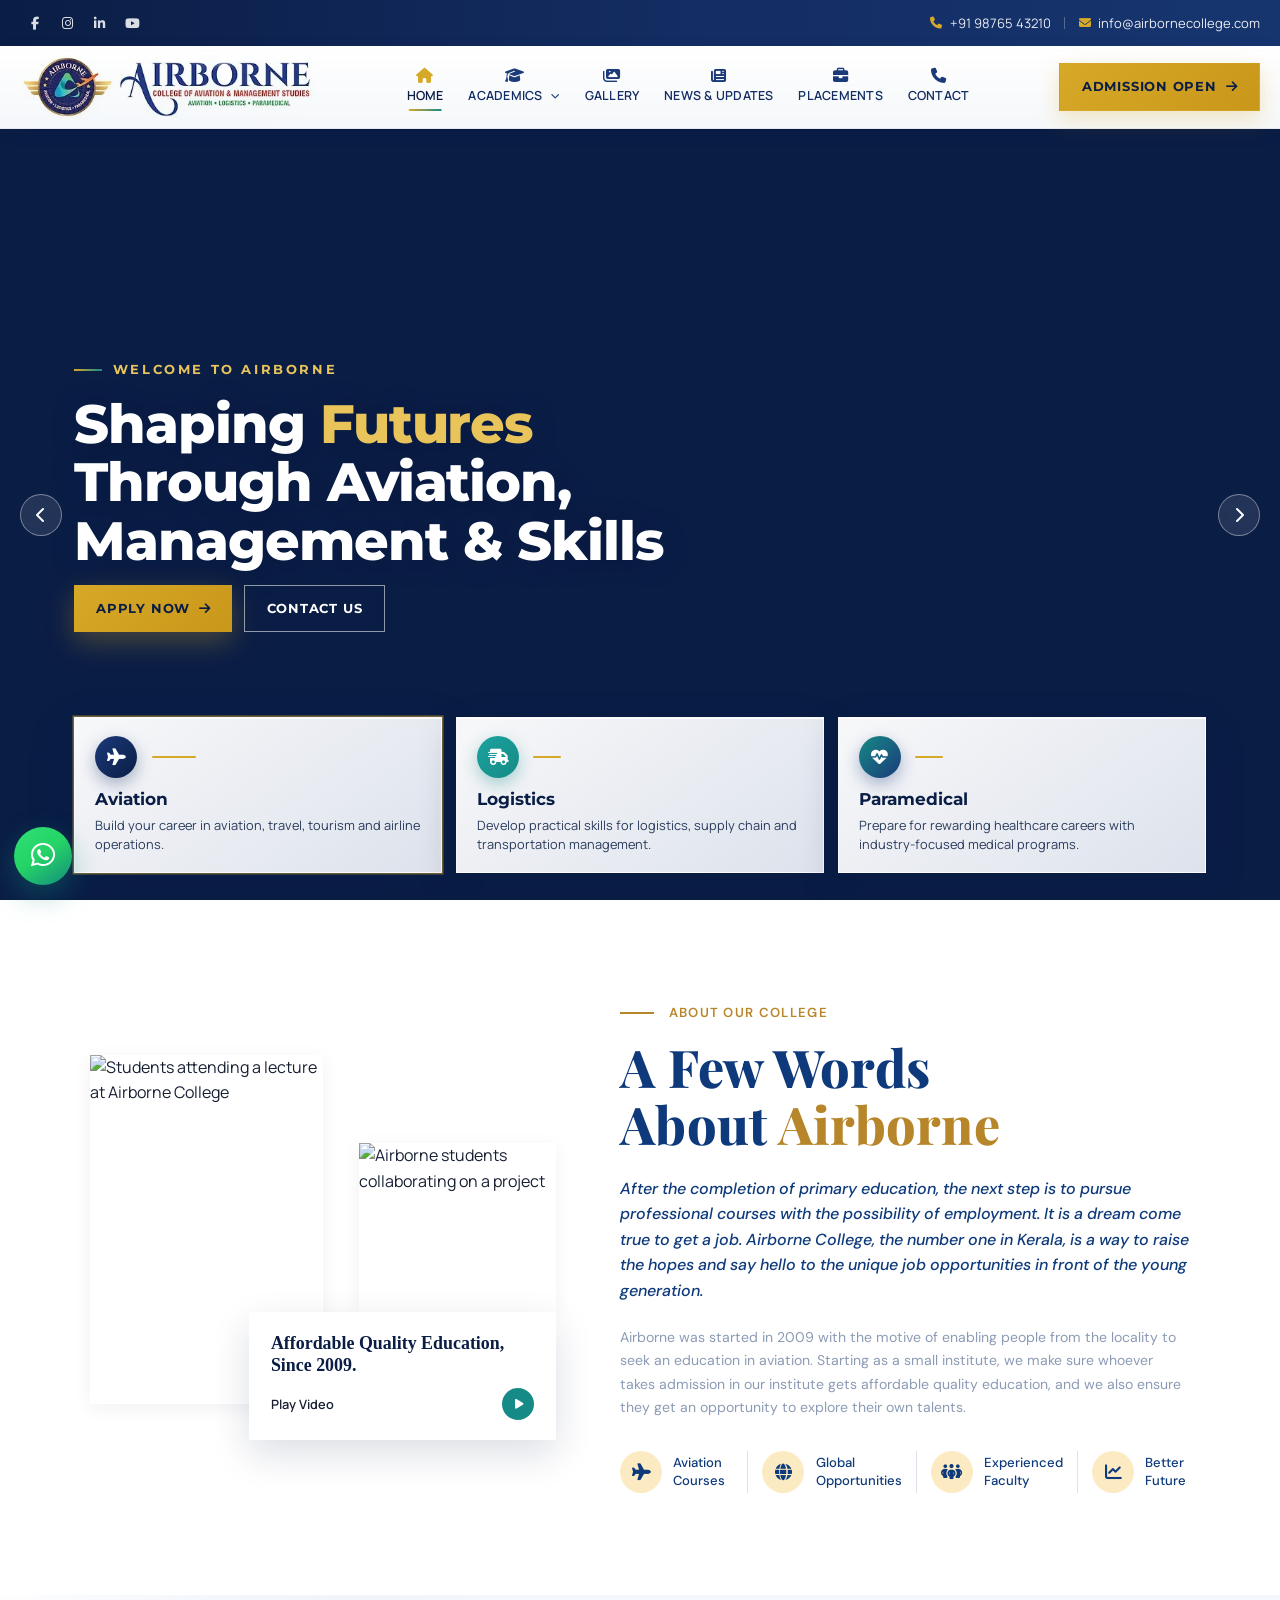
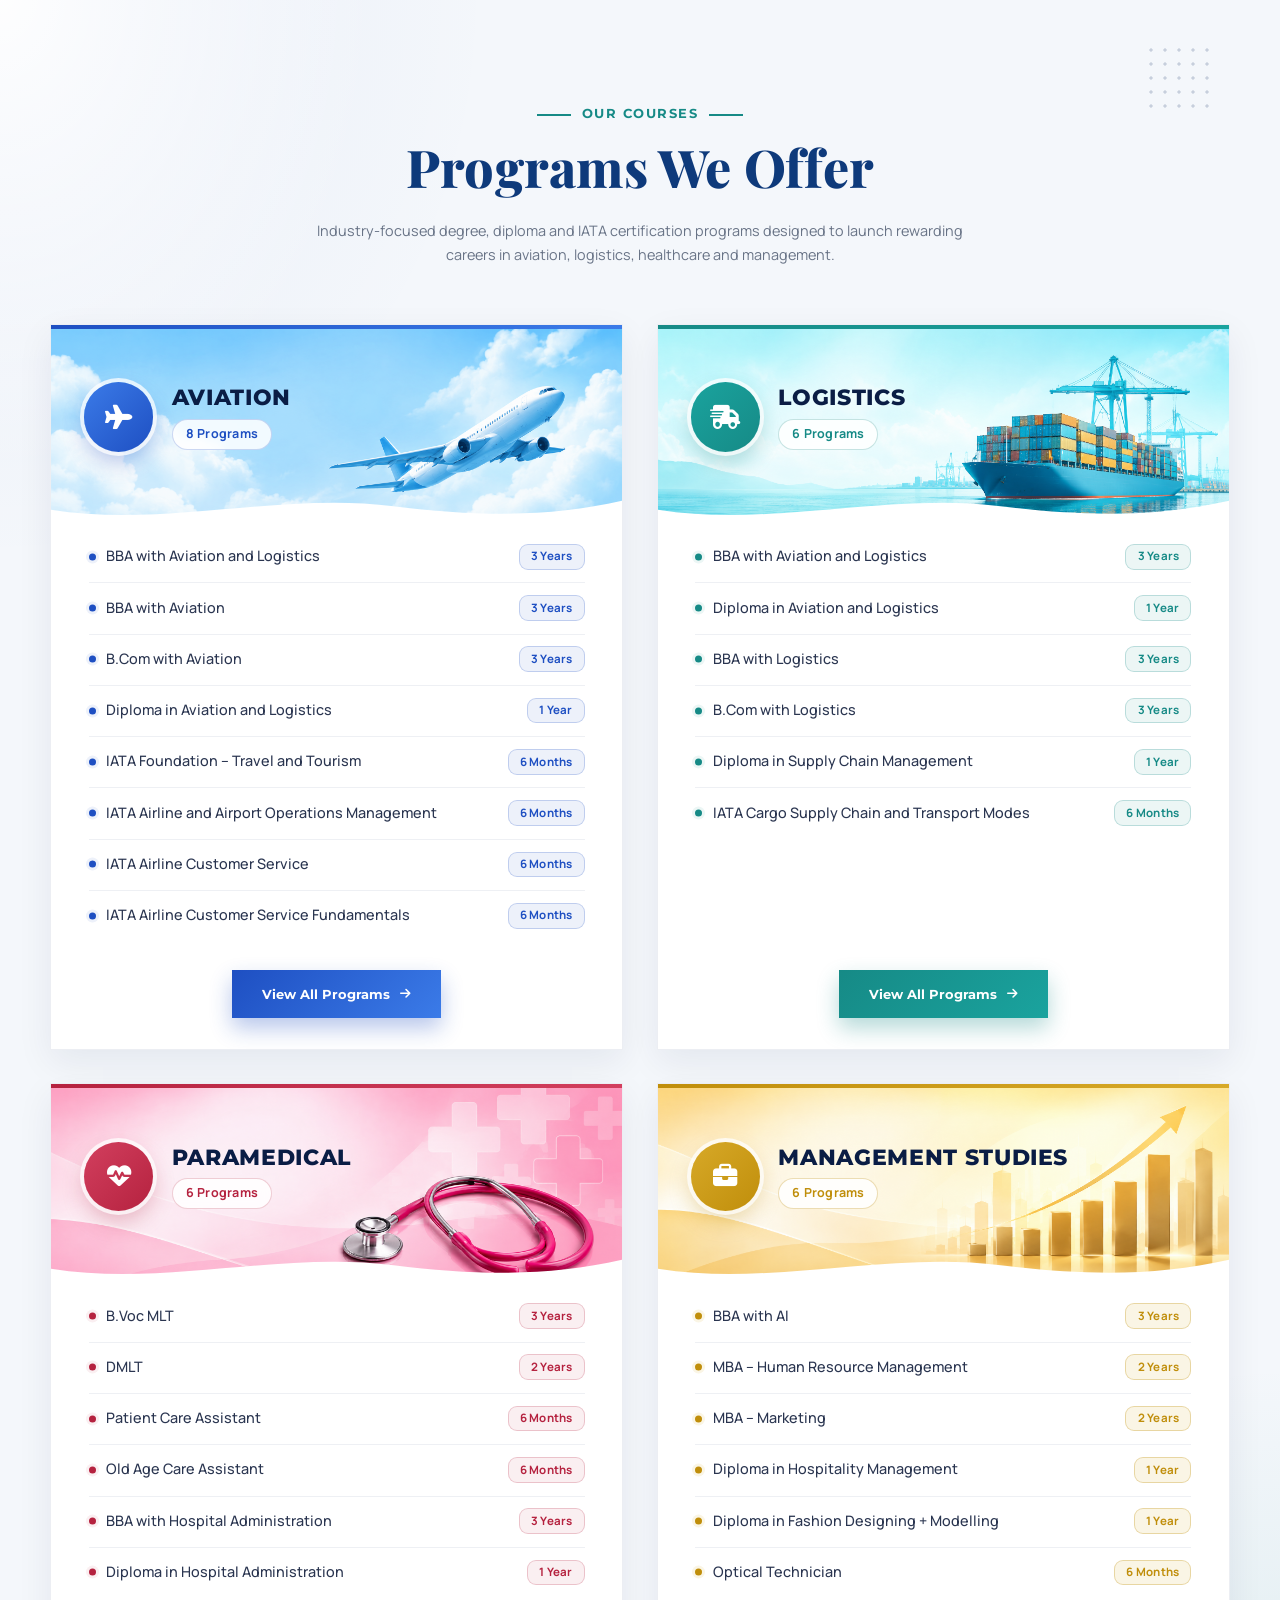
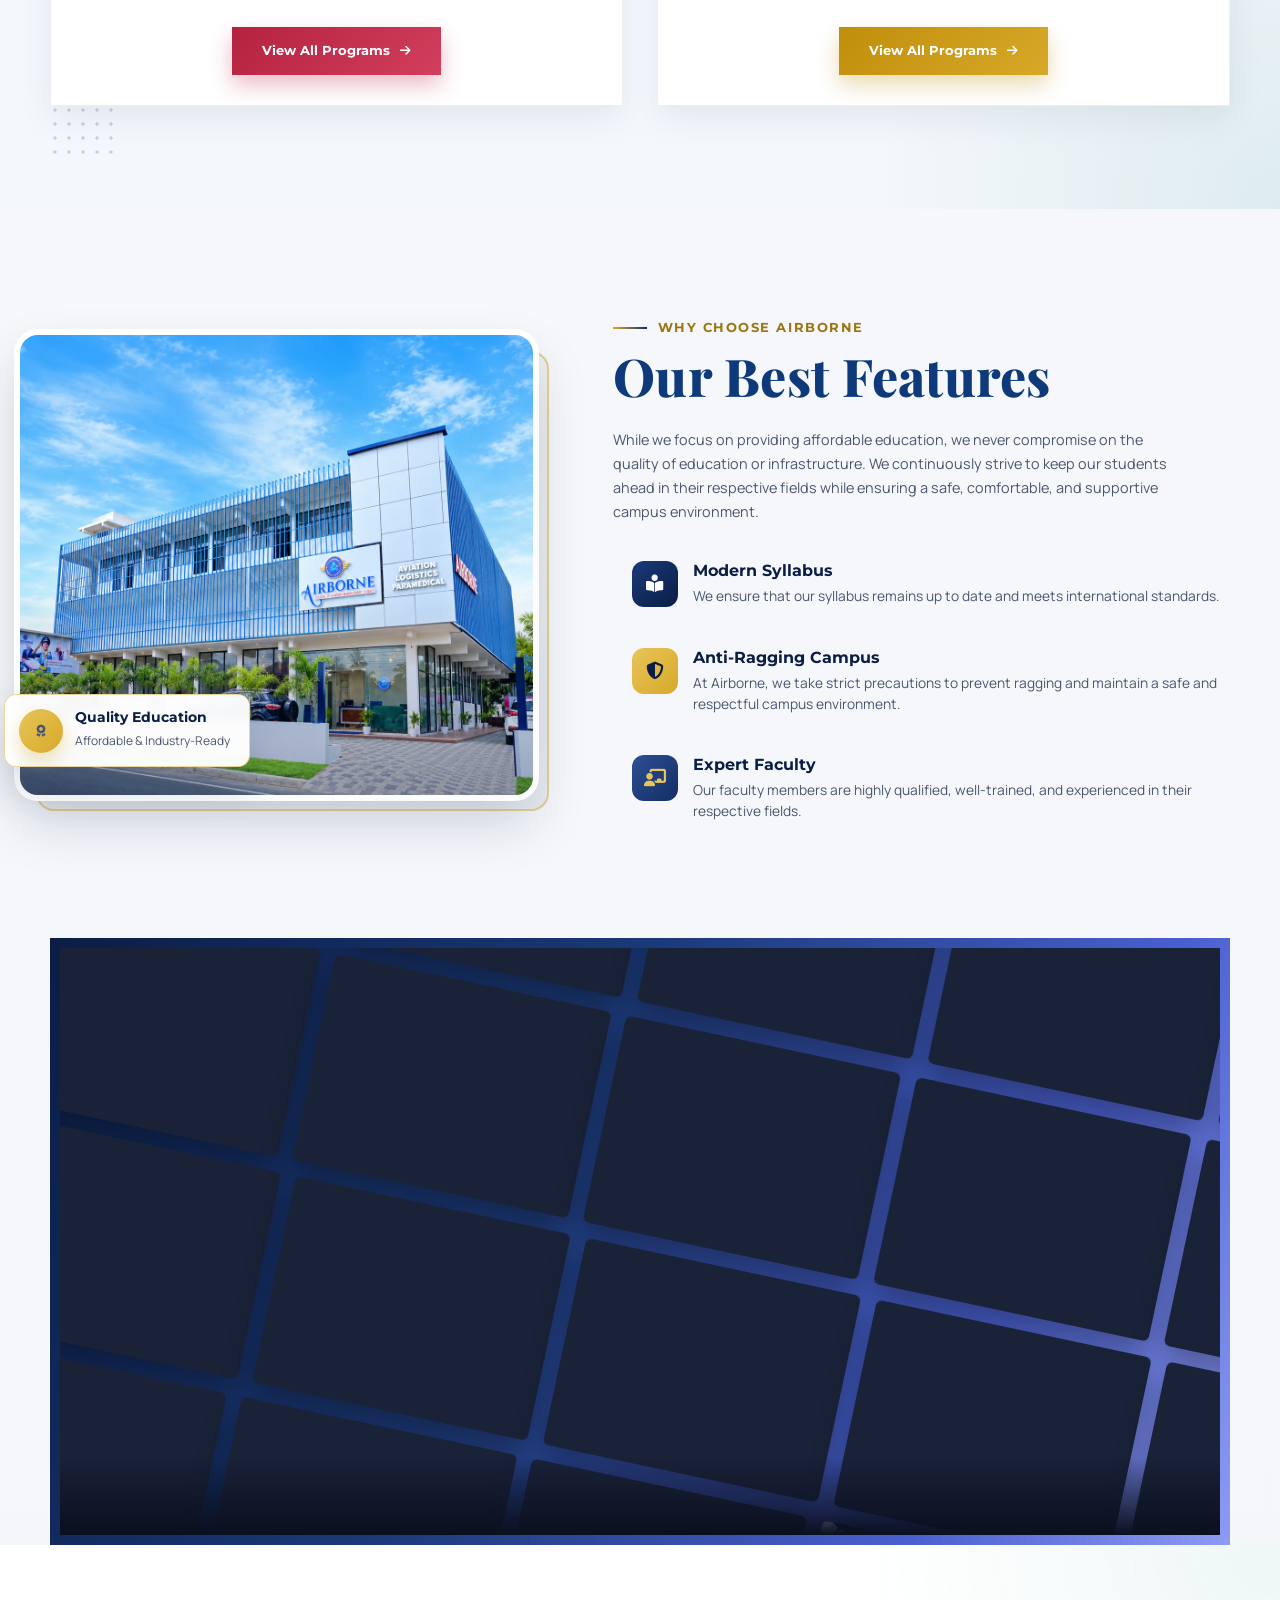
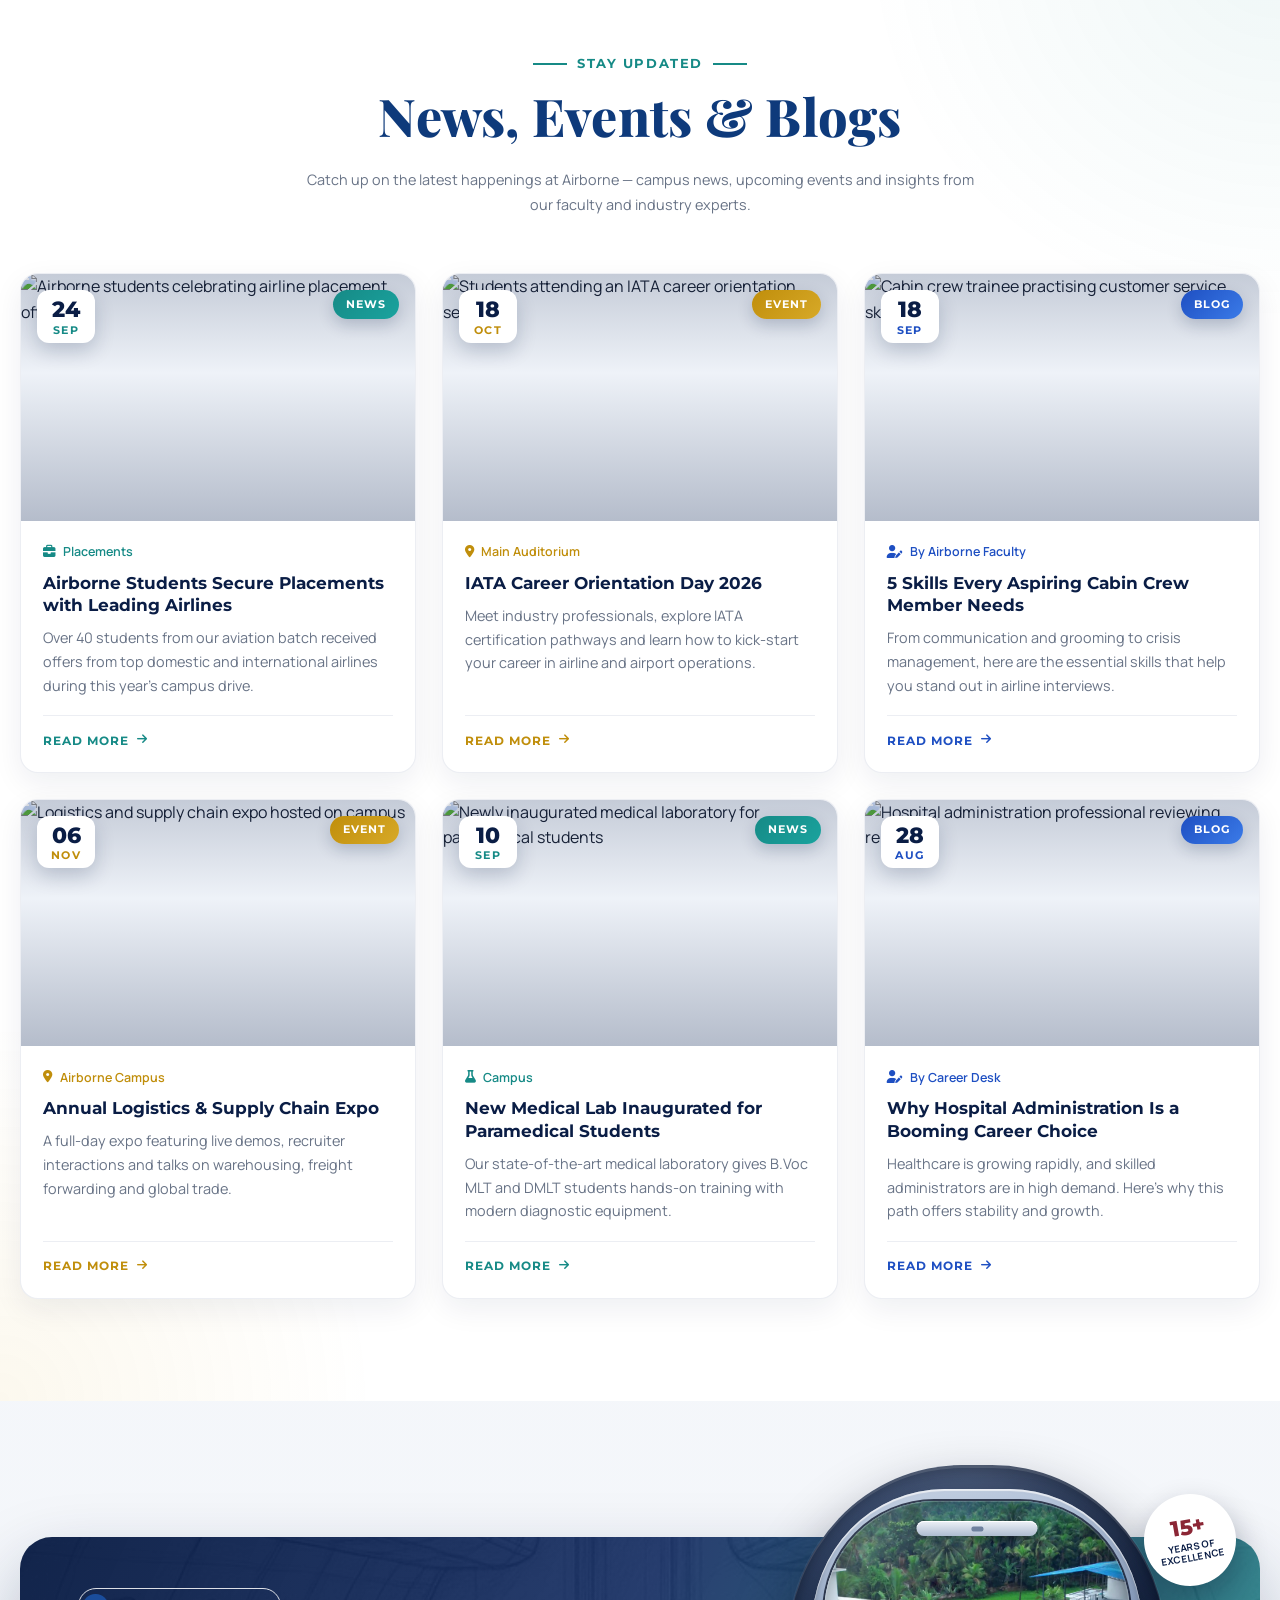
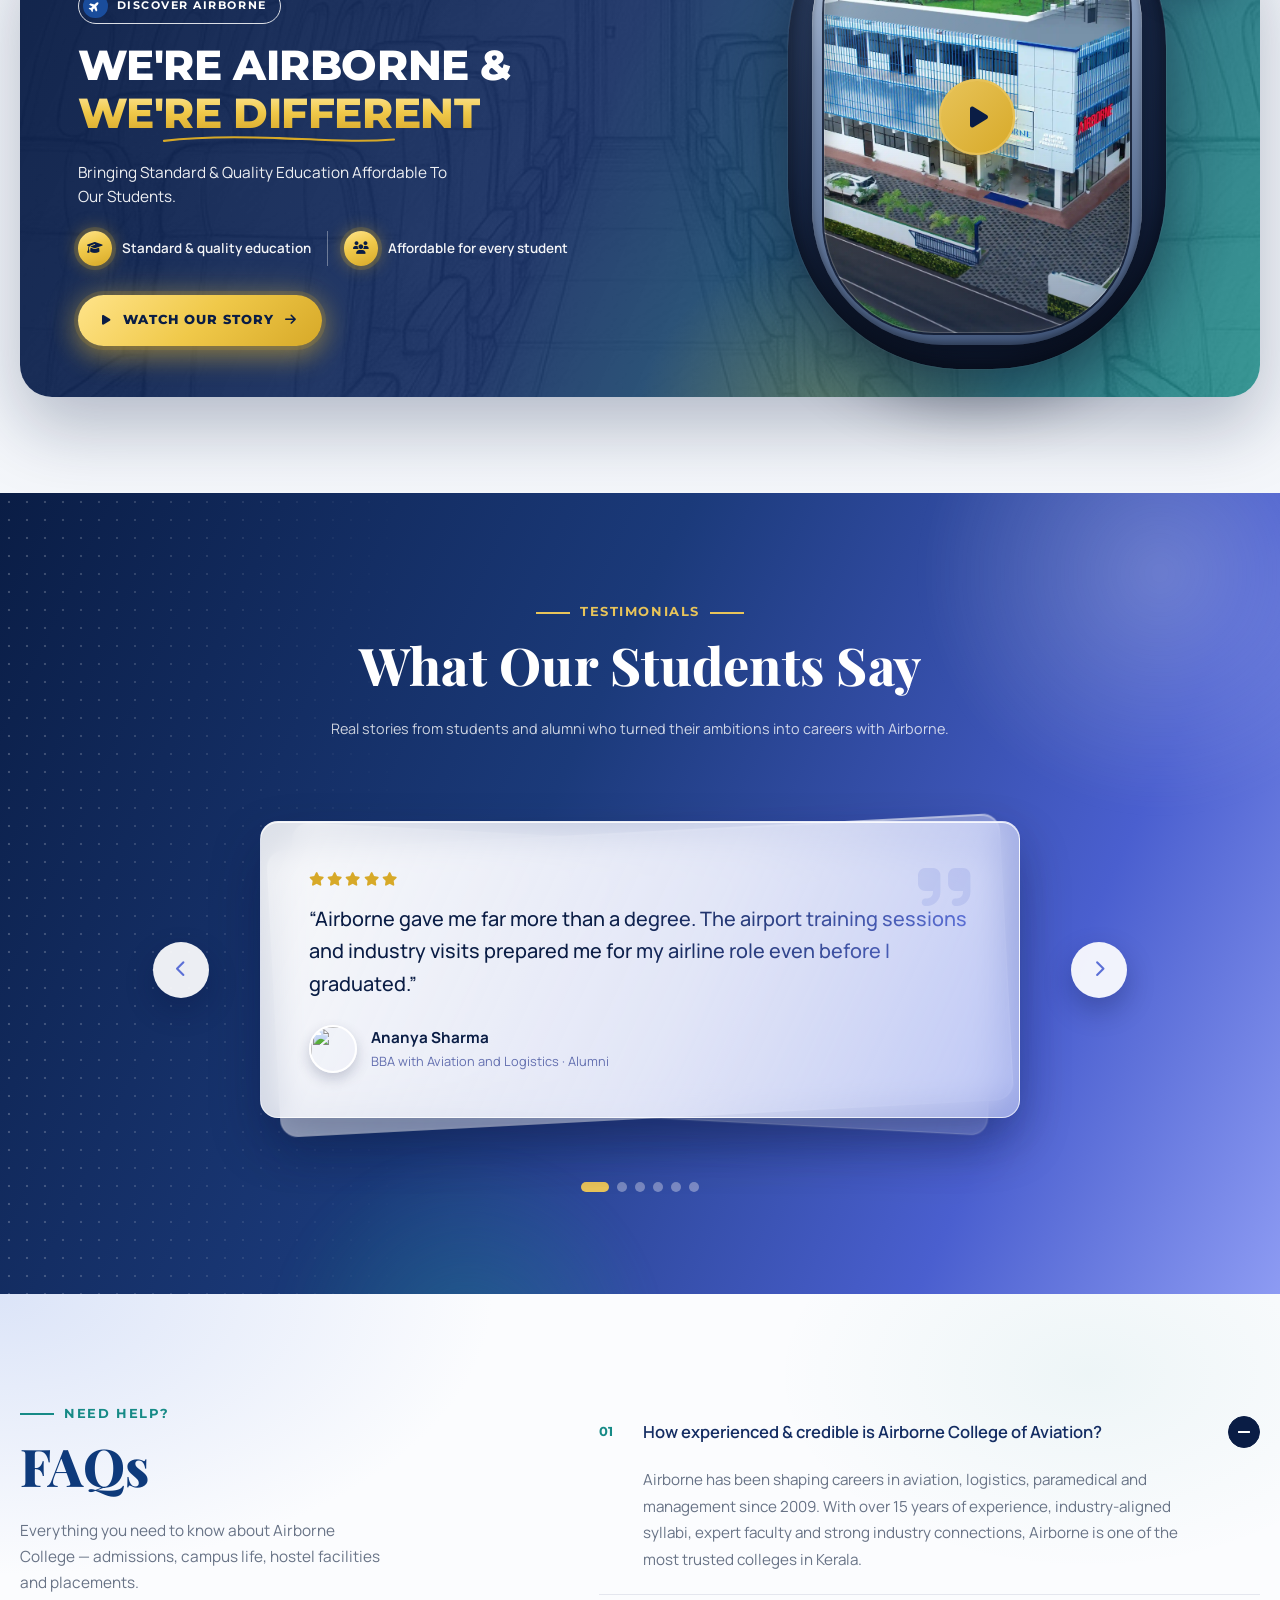
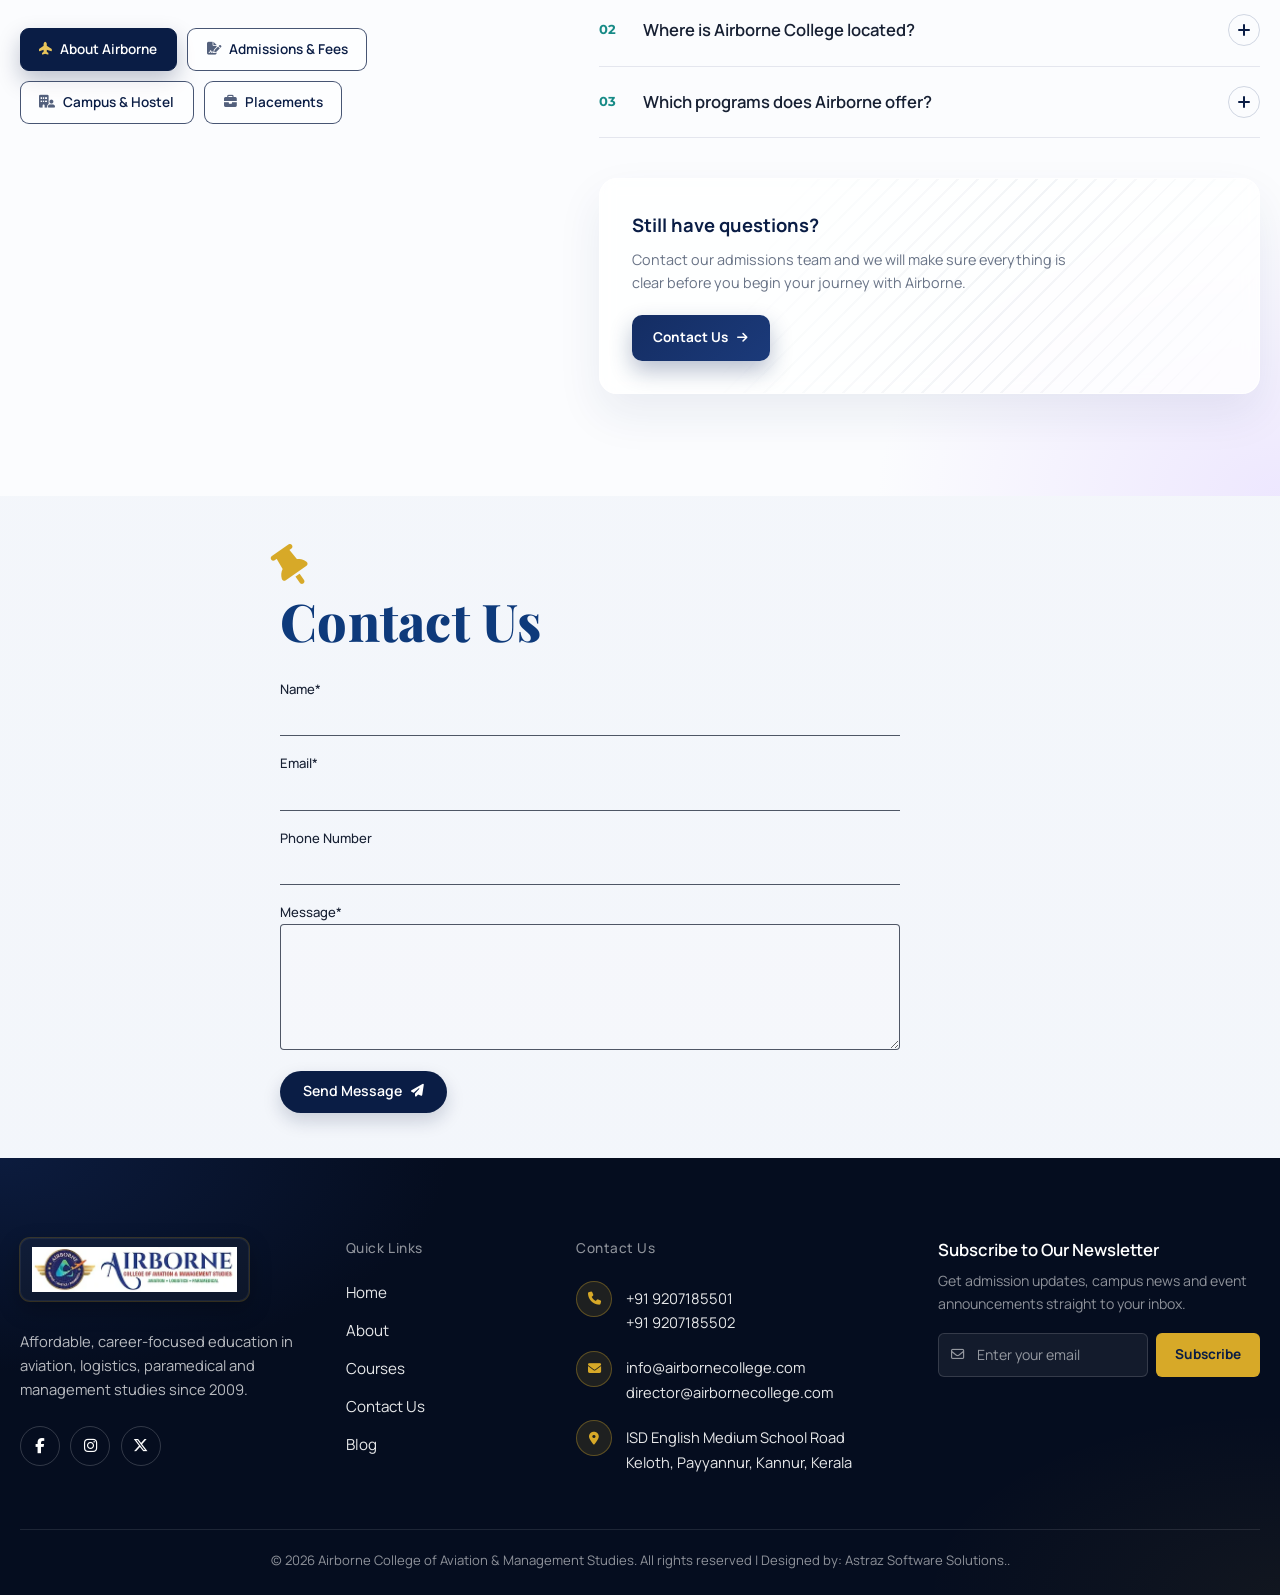
==== index.html @ de24bd52 "slider image changed" ====
<!doctype html>
<html lang="en">
  <head>
    <meta charset="UTF-8" />
    <meta name="viewport" content="width=device-width, initial-scale=1.0" />
    <meta
      name="description"
      content="AIRBORNE – College of Aviation & Management Studies. Career-focused education in Aviation, Logistics and Paramedical programs."
    />
    <title>AIRBORNE – College of Aviation & Management Studies</title>

    <link rel="preconnect" href="https://fonts.googleapis.com" />
    <link rel="preconnect" href="https://fonts.gstatic.com" crossorigin />
    <link
      href="https://fonts.googleapis.com/css2?family=Manrope:wght@400;500;600;700;800&family=Montserrat:wght@500;600;700;800&family=Playfair+Display:wght@700;800&family=DM+Sans:ital,wght@0,400;0,500;0,600;1,500&display=swap"
      rel="stylesheet"
    />
    <link
      rel="stylesheet"
      href="https://cdnjs.cloudflare.com/ajax/libs/font-awesome/6.5.2/css/all.min.css"
      integrity="sha512-SnH5WK+bZxgPHs44uWIX+LLJAJ9/2PkPKZ5QiAj6Ta86w+fsb2TkcmfRyVX3pBnMFcV7oQPJkl9QevSCWr3W6A=="
      crossorigin="anonymous"
      referrerpolicy="no-referrer"
    />
    <link rel="stylesheet" href="style.css" />
  </head>

  <body>
    <header class="site-header">
      <div class="top-bar">
        <div class="top-bar__inner">
          <div class="top-bar__social" aria-label="Social media">
            <a href="#" aria-label="Facebook"
              ><i class="fa-brands fa-facebook-f" aria-hidden="true"></i
            ></a>
            <a href="#" aria-label="Instagram"
              ><i class="fa-brands fa-instagram" aria-hidden="true"></i
            ></a>
            <a href="#" aria-label="LinkedIn"
              ><i class="fa-brands fa-linkedin-in" aria-hidden="true"></i
            ></a>
            <a href="#" aria-label="YouTube"
              ><i class="fa-brands fa-youtube" aria-hidden="true"></i
            ></a>
          </div>
          <div class="top-bar__contact">
            <a href="tel:+919876543210" class="top-bar__phone">
              <i class="fa-solid fa-phone" aria-hidden="true"></i>
              <span>+91 98765 43210</span>
            </a>
            <span class="top-bar__divider" aria-hidden="true"></span>
            <a href="mailto:info@airbornecollege.com" class="top-bar__email">
              <i class="fa-solid fa-envelope" aria-hidden="true"></i>
              <span>info@airbornecollege.com</span>
            </a>
          </div>
        </div>
      </div>

      <nav class="main-navbar" aria-label="Primary">
        <div class="main-navbar__inner">
          <a href="index.html" class="brand" aria-label="AIRBORNE home">
            <img
              src="assets/logo-transparent.png"
              alt="AIRBORNE – College of Aviation & Management Studies"
              class="brand__logo"
              width="220"
              height="64"
            />
          </a>

          <ul class="nav-links" id="primary-nav">
            <li>
              <a href="#home" class="nav-link is-active" data-nav="home">
                <i class="fa-solid fa-house" aria-hidden="true"></i>
                <span>Home</span>
              </a>
            </li>
            <li class="nav-item--dropdown">
              <a
                href="#academics"
                class="nav-link"
                data-nav="academics"
                aria-haspopup="true"
                aria-expanded="false"
                aria-controls="academics-menu"
              >
                <i class="fa-solid fa-graduation-cap" aria-hidden="true"></i>
                <span
                  >Academics
                  <i
                    class="fa-solid fa-chevron-down nav-link__caret"
                    aria-hidden="true"
                  ></i
                ></span>
              </a>
              <ul
                class="nav-dropdown"
                id="academics-menu"
                aria-label="Academics"
              >
                <li>
                  <a href="courses.html" class="nav-dropdown__link">
                    <span class="nav-dropdown__icon" aria-hidden="true"
                      ><i class="fa-solid fa-book-open"></i
                    ></span>
                    <span>Courses</span>
                  </a>
                </li>
                <li>
                  <a href="admission.html" class="nav-dropdown__link">
                    <span class="nav-dropdown__icon" aria-hidden="true"
                      ><i class="fa-solid fa-file-pen"></i
                    ></span>
                    <span>Online Admission</span>
                  </a>
                </li>
              </ul>
            </li>
            <li>
              <a href="gallery.html" class="nav-link" data-nav="gallery">
                <i class="fa-solid fa-images" aria-hidden="true"></i>
                <span>Gallery</span>
              </a>
            </li>
            <li>
              <a href="#news" class="nav-link" data-nav="news">
                <i class="fa-solid fa-newspaper" aria-hidden="true"></i>
                <span>News &amp; Updates</span>
              </a>
            </li>
            <li>
              <a href="placements.html" class="nav-link" data-nav="placements">
                <i class="fa-solid fa-briefcase" aria-hidden="true"></i>
                <span>Placements</span>
              </a>
            </li>
            <li>
              <a href="contact.html" class="nav-link" data-nav="contact">
                <i class="fa-solid fa-phone" aria-hidden="true"></i>
                <span>Contact</span>
              </a>
            </li>
            <!-- <li class="nav-links__search">
              <button type="button" class="nav-search" aria-label="Search">
                <i class="fa-solid fa-magnifying-glass" aria-hidden="true"></i>
              </button>
            </li> -->
            <li class="nav-links__mobile-cta">
              <a
                href="admission.html"
                class="btn btn--admission btn--admission-mobile"
              >
                Admission Open
                <i class="fa-solid fa-arrow-right" aria-hidden="true"></i>
              </a>
            </li>
          </ul>

          <div class="navbar-actions">
            <a href="admission.html" class="btn btn--admission">
              Admission Open
              <i class="fa-solid fa-arrow-right" aria-hidden="true"></i>
            </a>
            <button
              type="button"
              class="menu-toggle"
              id="menu-toggle"
              aria-label="Open menu"
              aria-expanded="false"
              aria-controls="primary-nav"
            >
              <span class="menu-toggle__bar"></span>
              <span class="menu-toggle__bar"></span>
              <span class="menu-toggle__bar"></span>
            </button>
          </div>
        </div>
      </nav>
    </header>

    <main id="home">
      <section class="airborne-hero" aria-label="Featured programs">
        <!-- Full-screen background slider -->
        <article class="hero-cell hero-cell--image" aria-live="polite">
          <div class="hero-media" id="hero-media">
            <div class="hero-slides" id="hero-slides" hidden>
              <article
                class="hero-slide"
                data-hero-slide
                data-content-position="near-courses"
                data-image="./assets/bg2.jpg"
                data-image-small="./assets/bg4.jpg"
                data-image-alt="Commercial aircraft flying above the clouds during training flight"
              >
                <h2 class="hero-slide__title">
                  Shaping <span class="accent-burgundy">Futures</span
                  ><br />Through Aviation,<br />Management &amp; Skills
                </h2>
                <!-- <p class="hero-slide__tagline">
                  Take your first step toward a career that takes you places.
                </p> -->
              </article>
              <article
                class="hero-slide"
                data-hero-slide
                data-image="./assets/av2.png"
                data-image-small="./assets/arp2.png"
                data-image-alt="Logistics warehouse with organized cargo and supply chain operations"
              >
                <h2 class="hero-slide__title">
                  Build Skills That<br /><span class="accent-burgundy"
                    >Keep the World</span
                  ><br />Moving Forward
                </h2>
                <p class="hero-slide__tagline">
                  Build the skills that keep the world moving.
                </p>
              </article>
              <article
                class="hero-slide"
                data-hero-slide
                data-image="./assets/lg1.jpg"
                data-image-alt="Paramedical laboratory training with medical professionals"
              >
                <h2 class="hero-slide__title">
                  Learn with Purpose.<br /><span class="accent-burgundy"
                    >Serve</span
                  >
                  with Skill.<br />Lead in Healthcare
                </h2>
                <p class="hero-slide__tagline">
                  Learn with purpose. Serve with skill.
                </p>
              </article>
            </div>
            <div class="hero-media__layer is-active" data-layer="a">
              <img
                src="https://images.unsplash.com/photo-1436491865332-7a61a109cc05?auto=format&fit=crop&w=1600&q=80"
                alt="Commercial aircraft flying above the clouds during training flight"
                class="hero-media__img"
                id="hero-img-a"
                decoding="async"
              />
            </div>
            <div class="hero-media__layer" data-layer="b">
              <img
                src="https://images.unsplash.com/photo-1586528116311-ad8dd3c8310d?auto=format&fit=crop&w=1600&q=80"
                alt="Logistics warehouse with organized cargo and supply chain operations"
                class="hero-media__img"
                id="hero-img-b"
                decoding="async"
              />
            </div>
            <div class="hero-media__overlay" aria-hidden="true"></div>
            <!-- <div class="hero-media__graphics" aria-hidden="true">
              <svg
                class="flight-path"
                viewBox="0 0 400 240"
                fill="none"
                xmlns="http://www.w3.org/2000/svg"
              >
                <path
                  d="M20 180 C120 160, 180 80, 260 90 C320 98, 360 60, 390 40"
                  stroke="currentColor"
                  stroke-width="1.5"
                  stroke-dasharray="4 6"
                  opacity="0.55"
                />
                <circle cx="20" cy="180" r="3" fill="currentColor" />
                <circle cx="260" cy="90" r="2.5" fill="currentColor" />
                <path
                  d="M382 36 L390 40 L384 46"
                  stroke="currentColor"
                  stroke-width="1.5"
                  fill="none"
                />
              </svg>
              <span class="coord-marker coord-marker--1">N 28° 34′</span>
                        <span class="coord-marker coord-marker--2">ALT 12,000</span>
            </div> -->
          </div>
        </article>

        <!-- Slider navigation (left / right edges) -->
        <div class="hero-controls" id="hero-controls">
          <button
            type="button"
            class="hero-controls__btn hero-controls__btn--prev"
            id="slide-prev"
            aria-label="Previous slide"
          >
            <i class="fa-solid fa-chevron-left" aria-hidden="true"></i>
          </button>
          <button
            type="button"
            class="hero-controls__btn hero-controls__btn--next"
            id="slide-next"
            aria-label="Next slide"
          >
            <i class="fa-solid fa-chevron-right" aria-hidden="true"></i>
          </button>
        </div>

        <div class="airborne-hero__container">
          <div class="airborne-hero-grid" id="hero-grid">
            <!-- Hero content (left) -->
            <article class="hero-cell hero-cell--content">
              <div class="hero-content" id="hero-content">
                <p class="hero-content__eyebrow">Welcome to AIRBORNE</p>
                <h1 class="hero-content__title" id="hero-title">
                  Shaping <span class="accent-burgundy">Futures</span><br />
                  Through Aviation,<br />
                  Management &amp; Skills
                </h1>
                <p class="hero-content__tagline" id="hero-tagline">
                  Take your first step toward a career that takes you places.
                </p>
                <p class="hero-content__desc">
                  Learn. Lead. Take Flight. — Building industry-ready
                  professionals for aviation, management and healthcare.
                </p>
                <div class="hero-content__actions">
                  <a href="admission.html" class="btn btn--primary">
                    Apply Now
                    <i class="fa-solid fa-arrow-right" aria-hidden="true"></i>
                  </a>
                  <a href="contact.html" class="btn btn--outline">Contact Us</a>
                </div>
              </div>
            </article>

            <!-- Course cards (bottom center) -->
            <article class="hero-cell hero-cell--courses">
              <div class="course-rail" id="course-rail">
                <article class="course-card" data-course="0">
                  <div class="course-card__head">
                    <div class="course-card__icon">
                      <i class="fa-solid fa-plane" aria-hidden="true"></i>
                    </div>
                    <span class="course-card__accent" aria-hidden="true"></span>
                  </div>
                  <h3 class="course-card__title">Aviation</h3>
                  <p class="course-card__desc">
                    Build your career in aviation, travel, tourism and airline
                    operations.
                  </p>
                  <!-- <a href="#academics" class="course-card__link">
                                    View Courses
                                    <i class="fa-solid fa-arrow-right" aria-hidden="true"></i>
                                </a> -->
                </article>

                <article class="course-card" data-course="1">
                  <div class="course-card__head">
                    <div class="course-card__icon">
                      <i class="fa-solid fa-truck-fast" aria-hidden="true"></i>
                    </div>
                    <span class="course-card__accent" aria-hidden="true"></span>
                  </div>
                  <h3 class="course-card__title">Logistics</h3>
                  <p class="course-card__desc">
                    Develop practical skills for logistics, supply chain and
                    transportation management.
                  </p>
                  <!-- <a href="#academics" class="course-card__link">
                                    View Courses
                                    <i class="fa-solid fa-arrow-right" aria-hidden="true"></i>
                                </a> -->
                </article>

                <article class="course-card" data-course="2">
                  <div class="course-card__head">
                    <div class="course-card__icon">
                      <i class="fa-solid fa-heart-pulse" aria-hidden="true"></i>
                    </div>
                    <span class="course-card__accent" aria-hidden="true"></span>
                  </div>
                  <h3 class="course-card__title">Paramedical</h3>
                  <p class="course-card__desc">
                    Prepare for rewarding healthcare careers with
                    industry-focused medical programs.
                  </p>
                  <!-- <a href="#academics" class="course-card__link">
                                    View Courses
                                    <i class="fa-solid fa-arrow-right" aria-hidden="true"></i>
                                </a> -->
                </article>
              </div>
            </article>
          </div>
        </div>
      </section>

      <section
        class="about-college"
        id="about"
        aria-labelledby="about-college-title"
      >
        <div class="about-college__inner">
          <div class="about-media">
            <figure class="about-media__main">
              <img
                src="https://images.unsplash.com/photo-1524178232363-1fb2b075b655?auto=format&fit=crop&w=900&q=80"
                alt="Students attending a lecture at Airborne College"
                loading="lazy"
                decoding="async"
              />
            </figure>

            <div class="about-media__stack">
              <figure class="about-media__secondary">
                <img
                  src="https://images.unsplash.com/photo-1522202176988-66273c2fd55f?auto=format&fit=crop&w=800&q=80"
                  alt="Airborne students collaborating on a project"
                  loading="lazy"
                  decoding="async"
                />
              </figure>

              <div class="about-media__card">
                <h3 class="about-media__card-title">
                  Affordable Quality Education, Since 2009.
                </h3>
                <a href="#gallery" class="about-media__play">
                  <span>Play Video</span>
                  <span class="about-media__play-icon" aria-hidden="true">
                    <i class="fa-solid fa-play"></i>
                  </span>
                </a>
              </div>
            </div>
          </div>

          <div class="about-content">
            <p class="about-content__eyebrow">About Our College</p>
            <h2 class="about-content__title" id="about-college-title">
              A Few Words <br />About
              <span class="about-content__highlight">Airborne</span>
            </h2>
            <p class="about-content__lead">
              After the completion of primary education, the next step is to
              pursue professional courses with the possibility of employment. It
              is a dream come true to get a job. Airborne College, the number
              one in Kerala, is a way to raise the hopes and say hello to the
              unique job opportunities in front of the young generation.
            </p>
            <p class="about-content__text">
              Airborne was started in 2009 with the motive of enabling people
              from the locality to seek an education in aviation. Starting as a
              small institute, we make sure whoever takes admission in our
              institute gets affordable quality education, and we also ensure
              they get an opportunity to explore their own talents.
            </p>
            <ul class="about-features">
              <li class="about-features__item">
                <span class="about-features__icon" aria-hidden="true"
                  ><i class="fa-solid fa-plane"></i
                ></span>
                <span class="about-features__label">Aviation Courses</span>
              </li>
              <li class="about-features__item">
                <span class="about-features__icon" aria-hidden="true"
                  ><i class="fa-solid fa-globe"></i
                ></span>
                <span class="about-features__label">Global Opportunities</span>
              </li>
              <li class="about-features__item">
                <span class="about-features__icon" aria-hidden="true"
                  ><i class="fa-solid fa-people-group"></i
                ></span>
                <span class="about-features__label">Experienced Faculty</span>
              </li>
              <li class="about-features__item">
                <span class="about-features__icon" aria-hidden="true"
                  ><i class="fa-solid fa-chart-line"></i
                ></span>
                <span class="about-features__label">Better Future</span>
              </li>
            </ul>
          </div>
        </div>
      </section>

      <section class="programs" id="academics" aria-labelledby="programs-title">
        <div class="programs__inner">
          <header class="programs__header">
            <p class="programs__eyebrow">Our Courses</p>
            <h2 class="programs__title" id="programs-title">
              Programs We Offer
            </h2>
            <p class="programs__subtitle">
              Industry-focused degree, diploma and IATA certification programs
              designed to launch rewarding careers in aviation, logistics,
              healthcare and management.
            </p>
          </header>

          <div class="programs__grid">
            <article class="program-card program-card--aviation">
              <div class="program-card__head">
                <span class="program-card__icon" aria-hidden="true">
                  <i class="fa-solid fa-plane"></i>
                </span>
                <div class="program-card__heading">
                  <h3 class="program-card__title">Aviation</h3>
                  <p class="program-card__count">8 Programs</p>
                </div>
                <!-- <i class="fa-solid fa-plane-up program-card__art" aria-hidden="true"></i> -->
                <!-- <img src="assets/cd1.png" alt="" width="80px"> -->
              </div>
              <ul class="program-card__list">
                <li>
                  <span class="program-card__name"
                    >BBA with Aviation and Logistics</span
                  ><span class="program-card__duration">3 Years</span>
                </li>
                <li>
                  <span class="program-card__name">BBA with Aviation</span
                  ><span class="program-card__duration">3 Years</span>
                </li>
                <li>
                  <span class="program-card__name">B.Com with Aviation</span
                  ><span class="program-card__duration">3 Years</span>
                </li>
                <li>
                  <span class="program-card__name"
                    >Diploma in Aviation and Logistics</span
                  ><span class="program-card__duration">1 Year</span>
                </li>
                <li>
                  <span class="program-card__name"
                    >IATA Foundation – Travel and Tourism</span
                  ><span class="program-card__duration">6 Months</span>
                </li>
                <li>
                  <span class="program-card__name"
                    >IATA Airline and Airport Operations Management</span
                  ><span class="program-card__duration">6 Months</span>
                </li>
                <li>
                  <span class="program-card__name"
                    >IATA Airline Customer Service</span
                  ><span class="program-card__duration">6 Months</span>
                </li>
                <li>
                  <span class="program-card__name"
                    >IATA Airline Customer Service Fundamentals</span
                  ><span class="program-card__duration">6 Months</span>
                </li>
              </ul>
              <div class="program-card__footer">
                <a href="admission.html" class="program-card__btn">
                  View All Programs
                  <i class="fa-solid fa-arrow-right" aria-hidden="true"></i>
                </a>
              </div>
            </article>

            <article class="program-card program-card--logistics">
              <div class="program-card__head">
                <span class="program-card__icon" aria-hidden="true">
                  <i class="fa-solid fa-truck-fast"></i>
                </span>
                <div class="program-card__heading">
                  <h3 class="program-card__title">Logistics</h3>
                  <p class="program-card__count">6 Programs</p>
                </div>
                <!-- <i class="fa-solid fa-ship program-card__art" aria-hidden="true"></i> -->
              </div>
              <ul class="program-card__list">
                <li>
                  <span class="program-card__name"
                    >BBA with Aviation and Logistics</span
                  ><span class="program-card__duration">3 Years</span>
                </li>
                <li>
                  <span class="program-card__name"
                    >Diploma in Aviation and Logistics</span
                  ><span class="program-card__duration">1 Year</span>
                </li>
                <li>
                  <span class="program-card__name">BBA with Logistics</span
                  ><span class="program-card__duration">3 Years</span>
                </li>
                <li>
                  <span class="program-card__name">B.Com with Logistics</span
                  ><span class="program-card__duration">3 Years</span>
                </li>
                <li>
                  <span class="program-card__name"
                    >Diploma in Supply Chain Management</span
                  ><span class="program-card__duration">1 Year</span>
                </li>
                <li>
                  <span class="program-card__name"
                    >IATA Cargo Supply Chain and Transport Modes</span
                  ><span class="program-card__duration">6 Months</span>
                </li>
              </ul>
              <div class="program-card__footer">
                <a href="admission.html" class="program-card__btn">
                  View All Programs
                  <i class="fa-solid fa-arrow-right" aria-hidden="true"></i>
                </a>
              </div>
            </article>

            <article class="program-card program-card--paramedical">
              <div class="program-card__head">
                <span class="program-card__icon" aria-hidden="true">
                  <i class="fa-solid fa-heart-pulse"></i>
                </span>
                <div class="program-card__heading">
                  <h3 class="program-card__title">Paramedical</h3>
                  <p class="program-card__count">6 Programs</p>
                </div>
                <!-- <i class="fa-solid fa-stethoscope program-card__art" aria-hidden="true"></i> -->
              </div>
              <ul class="program-card__list">
                <li>
                  <span class="program-card__name">B.Voc MLT</span
                  ><span class="program-card__duration">3 Years</span>
                </li>
                <li>
                  <span class="program-card__name">DMLT</span
                  ><span class="program-card__duration">2 Years</span>
                </li>
                <li>
                  <span class="program-card__name">Patient Care Assistant</span
                  ><span class="program-card__duration">6 Months</span>
                </li>
                <li>
                  <span class="program-card__name">Old Age Care Assistant</span
                  ><span class="program-card__duration">6 Months</span>
                </li>
                <li>
                  <span class="program-card__name"
                    >BBA with Hospital Administration</span
                  ><span class="program-card__duration">3 Years</span>
                </li>
                <li>
                  <span class="program-card__name"
                    >Diploma in Hospital Administration</span
                  ><span class="program-card__duration">1 Year</span>
                </li>
              </ul>
              <div class="program-card__footer">
                <a href="admission.html" class="program-card__btn">
                  View All Programs
                  <i class="fa-solid fa-arrow-right" aria-hidden="true"></i>
                </a>
              </div>
            </article>

            <article class="program-card program-card--management">
              <div class="program-card__head">
                <span class="program-card__icon" aria-hidden="true">
                  <i class="fa-solid fa-briefcase"></i>
                </span>
                <div class="program-card__heading">
                  <h3 class="program-card__title">Management Studies</h3>
                  <p class="program-card__count">6 Programs</p>
                </div>
                <!-- <i class="fa-solid fa-chart-column program-card__art" aria-hidden="true"></i> -->
              </div>
              <ul class="program-card__list">
                <li>
                  <span class="program-card__name">BBA with AI</span
                  ><span class="program-card__duration">3 Years</span>
                </li>
                <li>
                  <span class="program-card__name"
                    >MBA – Human Resource Management</span
                  ><span class="program-card__duration">2 Years</span>
                </li>
                <li>
                  <span class="program-card__name">MBA – Marketing</span
                  ><span class="program-card__duration">2 Years</span>
                </li>
                <li>
                  <span class="program-card__name"
                    >Diploma in Hospitality Management</span
                  ><span class="program-card__duration">1 Year</span>
                </li>
                <li>
                  <span class="program-card__name"
                    >Diploma in Fashion Designing + Modelling</span
                  ><span class="program-card__duration">1 Year</span>
                </li>
                <li>
                  <span class="program-card__name">Optical Technician</span
                  ><span class="program-card__duration">6 Months</span>
                </li>
              </ul>
              <div class="program-card__footer">
                <a href="admission.html" class="program-card__btn">
                  View All Programs
                  <i class="fa-solid fa-arrow-right" aria-hidden="true"></i>
                </a>
              </div>
            </article>
          </div>
        </div>
      </section>

      <section
        class="features-banner"
        id="features"
        aria-labelledby="features-title"
      >
        <div class="features-banner__inner">
          <div class="features-banner__media">
            <figure class="features-banner__figure">
              <img
                src="assets/camp1.png"
                alt="Airborne graduates celebrating on campus"
                loading="lazy"
                decoding="async"
              />
            </figure>
            <div class="features-banner__badge">
              <span class="features-banner__badge-icon" aria-hidden="true">
                <i class="fa-solid fa-award"></i>
              </span>
              <div>
                <strong>Quality Education</strong>
                <span>Affordable &amp; Industry-Ready</span>
              </div>
            </div>
          </div>

          <div class="features-banner__content">
            <p class="features-banner__eyebrow">Why Choose Airborne</p>
            <h2 class="features-banner__title" id="features-title">
              Our Best Features
            </h2>
            <p class="features-banner__intro">
              While we focus on providing affordable education, we never
              compromise on the quality of education or infrastructure. We
              continuously strive to keep our students ahead in their respective
              fields while ensuring a safe, comfortable, and supportive campus
              environment.
            </p>

            <ul class="features-list">
              <li class="feature-item feature-item--syllabus">
                <span class="feature-item__icon" aria-hidden="true">
                  <i class="fa-solid fa-book-open-reader"></i>
                </span>
                <div>
                  <h3 class="feature-item__title">Modern Syllabus</h3>
                  <p class="feature-item__text">
                    We ensure that our syllabus remains up to date and meets
                    international standards.
                  </p>
                </div>
              </li>
              <li class="feature-item feature-item--safety">
                <span class="feature-item__icon" aria-hidden="true">
                  <i class="fa-solid fa-shield-halved"></i>
                </span>
                <div>
                  <h3 class="feature-item__title">Anti-Ragging Campus</h3>
                  <p class="feature-item__text">
                    At Airborne, we take strict precautions to prevent ragging
                    and maintain a safe and respectful campus environment.
                  </p>
                </div>
              </li>
              <li class="feature-item feature-item--faculty">
                <span class="feature-item__icon" aria-hidden="true">
                  <i class="fa-solid fa-chalkboard-user"></i>
                </span>
                <div>
                  <h3 class="feature-item__title">Expert Faculty</h3>
                  <p class="feature-item__text">
                    Our faculty members are highly qualified, well-trained, and
                    experienced in their respective fields.
                  </p>
                </div>
              </li>
            </ul>
          </div>
        </div>
      </section>

      <section
        class="gallery-scroll"
        id="gallery"
        aria-labelledby="gallery-title"
      >
        <!-- <header class="gallery-scroll__header">
                <p class="gallery-scroll__eyebrow">Campus Life</p>
                <h2 class="gallery-scroll__title" id="gallery-title">Our Gallery</h2>
                <p class="gallery-scroll__subtitle">Moments from our classrooms, training sessions and campus events at Airborne.</p>
            </header> -->

        <div class="gallery-scroll__stage">
          <div class="gallery-scroll__tilt">
            <div class="gallery-row">
              <div class="gallery-row__track">
                <figure class="gallery-row__item">
                  <img
                    src="assets/hs2.jpg"
                    alt="Campus moment 1"
                    loading="lazy"
                    decoding="async"
                  />
                </figure>
                <figure class="gallery-row__item">
                  <img
                    src="assets/sj1.jpg"
                    alt="Campus moment 2"
                    loading="lazy"
                    decoding="async"
                  />
                </figure>
                <figure class="gallery-row__item">
                  <img
                    src="assets/jg2.jpg"
                    alt="Campus moment 3"
                    loading="lazy"
                    decoding="async"
                  />
                </figure>
                <figure class="gallery-row__item">
                  <img
                    src="assets/s19.webp"
                    alt="Campus moment 4"
                    loading="lazy"
                    decoding="async"
                  />
                </figure>
                <figure class="gallery-row__item">
                  <img
                    src="assets/sd7.webp"
                    alt="Campus moment 5"
                    loading="lazy"
                    decoding="async"
                  />
                </figure>
                <figure class="gallery-row__item">
                  <img
                    src="assets/s16.jpg"
                    alt="Campus moment 6"
                    loading="lazy"
                    decoding="async"
                  />
                </figure>
              </div>
            </div>

            <div class="gallery-row">
              <div class="gallery-row__track">
                <figure class="gallery-row__item">
                  <img
                    src="assets/s22.webp"
                    alt="Campus moment 7"
                    loading="lazy"
                    decoding="async"
                  />
                </figure>
                <figure class="gallery-row__item">
                  <img
                    src="assets/s5.webp"
                    alt="Campus moment 8"
                    loading="lazy"
                    decoding="async"
                  />
                </figure>
                <figure class="gallery-row__item">
                  <img
                    src="assets/sd6.webp"
                    alt="Campus moment 9"
                    loading="lazy"
                    decoding="async"
                  />
                </figure>
                <figure class="gallery-row__item">
                  <img
                    src="assets/s20.webp"
                    alt="Campus moment 10"
                    loading="lazy"
                    decoding="async"
                  />
                </figure>
                <figure class="gallery-row__item">
                  <img
                    src="assets/s10.webp"
                    alt="Campus moment 11"
                    loading="lazy"
                    decoding="async"
                  />
                </figure>
                <figure class="gallery-row__item">
                  <img
                    src="assets/s5.webp"
                    alt="Campus moment 12"
                    loading="lazy"
                    decoding="async"
                  />
                </figure>
              </div>
            </div>

            <div class="gallery-row">
              <div class="gallery-row__track">
                <figure class="gallery-row__item">
                  <img
                    src="assets/s7.webp"
                    alt="Campus moment 13"
                    loading="lazy"
                    decoding="async"
                  />
                </figure>
                <figure class="gallery-row__item">
                  <img
                    src="assets/sb1.jpg"
                    alt="Campus moment 14"
                    loading="lazy"
                    decoding="async"
                  />
                </figure>
                <figure class="gallery-row__item">
                  <img
                    src="assets/s1.webp"
                    alt="Campus moment 15"
                    loading="lazy"
                    decoding="async"
                  />
                </figure>
                <figure class="gallery-row__item">
                  <img
                    src="assets/s3.webp"
                    alt="Campus moment 16"
                    loading="lazy"
                    decoding="async"
                  />
                </figure>
                <figure class="gallery-row__item">
                  <img
                    src="assets/s4.webp"
                    alt="Campus moment 17"
                    loading="lazy"
                    decoding="async"
                  />
                </figure>
                <figure class="gallery-row__item">
                  <img
                    src="assets/sd4.webp"
                    alt="Campus moment 18"
                    loading="lazy"
                    decoding="async"
                  />
                </figure>
              </div>
            </div>

            <div class="gallery-row">
              <div class="gallery-row__track">
                <figure class="gallery-row__item">
                  <img
                    src="https://picsum.photos/seed/airborne-19/640/480"
                    alt="Campus moment 19"
                    loading="lazy"
                    decoding="async"
                  />
                </figure>
                <figure class="gallery-row__item">
                  <img
                    src="assets/s8.webp"
                    alt="Campus moment 20"
                    loading="lazy"
                    decoding="async"
                  />
                </figure>
                <figure class="gallery-row__item">
                  <img
                    src="assets/s9.webp"
                    alt="Campus moment 21"
                    loading="lazy"
                    decoding="async"
                  />
                </figure>
                <figure class="gallery-row__item">
                  <img
                    src="assets/s17.webp"
                    alt="Campus moment 22"
                    loading="lazy"
                    decoding="async"
                  />
                </figure>
                <figure class="gallery-row__item">
                  <img
                    src="https://picsum.photos/seed/airborne-23/640/480"
                    alt="Campus moment 23"
                    loading="lazy"
                    decoding="async"
                  />
                </figure>
                <figure class="gallery-row__item">
                  <img
                    src="https://picsum.photos/seed/airborne-24/640/480"
                    alt="Campus moment 24"
                    loading="lazy"
                    decoding="async"
                  />
                </figure>
              </div>
            </div>
          </div>
        </div>
      </section>

      <section class="updates" id="news" aria-labelledby="updates-title">
        <div class="updates__inner">
          <header class="updates__header">
            <p class="updates__eyebrow">Stay Updated</p>
            <h2 class="updates__title" id="updates-title">
              News, Events &amp; Blogs
            </h2>
            <p class="updates__subtitle">
              Catch up on the latest happenings at Airborne — campus news,
              upcoming events and insights from our faculty and industry
              experts.
            </p>
          </header>

          <div class="updates__grid">
            <article class="update-card update-card--news">
              <div class="update-card__media">
                <img
                  src="https://picsum.photos/seed/airborne-news-1/720/450"
                  alt="Airborne students celebrating airline placement offers"
                  loading="lazy"
                  decoding="async"
                />
                <time class="update-card__date" datetime="2026-09-24">
                  <span class="update-card__day">24</span>
                  <span class="update-card__month">Sep</span>
                </time>
                <span class="update-card__type">News</span>
              </div>
              <div class="update-card__body">
                <p class="update-card__meta">
                  <i class="fa-solid fa-briefcase" aria-hidden="true"></i>
                  Placements
                </p>
                <h3 class="update-card__title">
                  Airborne Students Secure Placements with Leading Airlines
                </h3>
                <p class="update-card__desc">
                  Over 40 students from our aviation batch received offers from
                  top domestic and international airlines during this year’s
                  campus drive.
                </p>
                <a href="#news" class="update-card__link"
                  >Read More
                  <i class="fa-solid fa-arrow-right" aria-hidden="true"></i
                ></a>
              </div>
            </article>

            <article class="update-card update-card--event">
              <div class="update-card__media">
                <img
                  src="https://picsum.photos/seed/airborne-event-1/720/450"
                  alt="Students attending an IATA career orientation session"
                  loading="lazy"
                  decoding="async"
                />
                <time class="update-card__date" datetime="2026-10-18">
                  <span class="update-card__day">18</span>
                  <span class="update-card__month">Oct</span>
                </time>
                <span class="update-card__type">Event</span>
              </div>
              <div class="update-card__body">
                <p class="update-card__meta">
                  <i class="fa-solid fa-location-dot" aria-hidden="true"></i>
                  Main Auditorium
                </p>
                <h3 class="update-card__title">
                  IATA Career Orientation Day 2026
                </h3>
                <p class="update-card__desc">
                  Meet industry professionals, explore IATA certification
                  pathways and learn how to kick-start your career in airline
                  and airport operations.
                </p>
                <a href="#news" class="update-card__link"
                  >Read More
                  <i class="fa-solid fa-arrow-right" aria-hidden="true"></i
                ></a>
              </div>
            </article>

            <article class="update-card update-card--blog">
              <div class="update-card__media">
                <img
                  src="https://picsum.photos/seed/airborne-blog-1/720/450"
                  alt="Cabin crew trainee practising customer service skills"
                  loading="lazy"
                  decoding="async"
                />
                <time class="update-card__date" datetime="2026-09-18">
                  <span class="update-card__day">18</span>
                  <span class="update-card__month">Sep</span>
                </time>
                <span class="update-card__type">Blog</span>
              </div>
              <div class="update-card__body">
                <p class="update-card__meta">
                  <i class="fa-solid fa-user-pen" aria-hidden="true"></i> By
                  Airborne Faculty
                </p>
                <h3 class="update-card__title">
                  5 Skills Every Aspiring Cabin Crew Member Needs
                </h3>
                <p class="update-card__desc">
                  From communication and grooming to crisis management, here are
                  the essential skills that help you stand out in airline
                  interviews.
                </p>
                <a href="#news" class="update-card__link"
                  >Read More
                  <i class="fa-solid fa-arrow-right" aria-hidden="true"></i
                ></a>
              </div>
            </article>

            <article class="update-card update-card--event">
              <div class="update-card__media">
                <img
                  src="https://picsum.photos/seed/airborne-event-2/720/450"
                  alt="Logistics and supply chain expo hosted on campus"
                  loading="lazy"
                  decoding="async"
                />
                <time class="update-card__date" datetime="2026-11-06">
                  <span class="update-card__day">06</span>
                  <span class="update-card__month">Nov</span>
                </time>
                <span class="update-card__type">Event</span>
              </div>
              <div class="update-card__body">
                <p class="update-card__meta">
                  <i class="fa-solid fa-location-dot" aria-hidden="true"></i>
                  Airborne Campus
                </p>
                <h3 class="update-card__title">
                  Annual Logistics &amp; Supply Chain Expo
                </h3>
                <p class="update-card__desc">
                  A full-day expo featuring live demos, recruiter interactions
                  and talks on warehousing, freight forwarding and global trade.
                </p>
                <a href="#news" class="update-card__link"
                  >Read More
                  <i class="fa-solid fa-arrow-right" aria-hidden="true"></i
                ></a>
              </div>
            </article>

            <article class="update-card update-card--news">
              <div class="update-card__media">
                <img
                  src="https://picsum.photos/seed/airborne-news-2/720/450"
                  alt="Newly inaugurated medical laboratory for paramedical students"
                  loading="lazy"
                  decoding="async"
                />
                <time class="update-card__date" datetime="2026-09-10">
                  <span class="update-card__day">10</span>
                  <span class="update-card__month">Sep</span>
                </time>
                <span class="update-card__type">News</span>
              </div>
              <div class="update-card__body">
                <p class="update-card__meta">
                  <i class="fa-solid fa-flask" aria-hidden="true"></i> Campus
                </p>
                <h3 class="update-card__title">
                  New Medical Lab Inaugurated for Paramedical Students
                </h3>
                <p class="update-card__desc">
                  Our state-of-the-art medical laboratory gives B.Voc MLT and
                  DMLT students hands-on training with modern diagnostic
                  equipment.
                </p>
                <a href="#news" class="update-card__link"
                  >Read More
                  <i class="fa-solid fa-arrow-right" aria-hidden="true"></i
                ></a>
              </div>
            </article>

            <article class="update-card update-card--blog">
              <div class="update-card__media">
                <img
                  src="https://picsum.photos/seed/airborne-blog-2/720/450"
                  alt="Hospital administration professional reviewing reports"
                  loading="lazy"
                  decoding="async"
                />
                <time class="update-card__date" datetime="2026-08-28">
                  <span class="update-card__day">28</span>
                  <span class="update-card__month">Aug</span>
                </time>
                <span class="update-card__type">Blog</span>
              </div>
              <div class="update-card__body">
                <p class="update-card__meta">
                  <i class="fa-solid fa-user-pen" aria-hidden="true"></i> By
                  Career Desk
                </p>
                <h3 class="update-card__title">
                  Why Hospital Administration Is a Booming Career Choice
                </h3>
                <p class="update-card__desc">
                  Healthcare is growing rapidly, and skilled administrators are
                  in high demand. Here’s why this path offers stability and
                  growth.
                </p>
                <a href="#news" class="update-card__link"
                  >Read More
                  <i class="fa-solid fa-arrow-right" aria-hidden="true"></i
                ></a>
              </div>
            </article>
          </div>
        </div>
      </section>

      <section class="promo-banner" id="promo" aria-labelledby="promo-title">
        <div class="promo-banner__inner">
          <div class="promo-banner__card">
            <div class="promo-banner__bg" aria-hidden="true">
              <span class="promo-banner__shape promo-banner__shape--1"></span>
              <!-- <span class="promo-banner__shape promo-banner__shape--2"></span> -->
            </div>

            <div class="promo-banner__content">
              <span class="promo-banner__tag">
                <span class="promo-banner__tag-icon" aria-hidden="true">
                  <i class="fa-solid fa-plane"></i>
                </span>
                Discover Airborne
              </span>
              <h2 class="promo-banner__title" id="promo-title">
                We're Airborne &amp;<br />
                <span class="promo-banner__title-accent">We're Different</span>
              </h2>
              <p class="promo-banner__text">
                Bringing Standard &amp; Quality Education Affordable To Our
                Students.
              </p>
              <ul class="promo-banner__points">
                <li>
                  <span class="promo-banner__point-icon" aria-hidden="true">
                    <i class="fa-solid fa-graduation-cap"></i>
                  </span>
                  Standard &amp; quality education
                </li>
                <li>
                  <span class="promo-banner__point-icon" aria-hidden="true">
                    <i class="fa-solid fa-users"></i>
                  </span>
                  Affordable for every student
                </li>
              </ul>
              <button type="button" class="promo-banner__cta" data-video-open>
                <i class="fa-solid fa-play" aria-hidden="true"></i>
                <span>Watch Our Story</span>
                <i class="fa-solid fa-arrow-right" aria-hidden="true"></i>
              </button>
            </div>

            <div class="promo-banner__media">
              <figure class="promo-banner__figure">
                <!-- <img src="https://picsum.photos/seed/airborne-promo/640/800" alt="Airborne student on campus" loading="lazy" decoding="async"> -->
                <img
                  src="assets/camp3.webp"
                  alt="Airborne student on campus"
                  loading="lazy"
                  decoding="async"
                />
                <span
                  class="promo-banner__window-shade"
                  aria-hidden="true"
                ></span>
              </figure>

              <button
                type="button"
                class="promo-banner__play"
                data-video-open
                aria-label="Play Airborne introduction video"
              >
                <svg
                  class="promo-banner__play-ring"
                  viewBox="0 0 160 160"
                  aria-hidden="true"
                >
                  <defs>
                    <path
                      id="promo-play-circle"
                      d="M80 80 m-62 0 a62 62 0 1 1 124 0 a62 62 0 1 1 -124 0"
                    />
                  </defs>
                  <!-- <text>
                                    <textPath href="#promo-play-circle" startOffset="0">WATCH VIDEO • WATCH VIDEO • WATCH VIDEO •</textPath>
                                </text> -->
                </svg>
                <span class="promo-banner__play-core">
                  <i class="fa-solid fa-play" aria-hidden="true"></i>
                </span>
              </button>

              <span class="promo-banner__sticker" aria-hidden="true">
                <strong>15+</strong>
                <span>Years of Excellence</span>
              </span>
            </div>
          </div>
        </div>

        <dialog
          class="video-modal"
          id="promo-video-modal"
          aria-label="Airborne introduction video"
        >
          <button
            type="button"
            class="video-modal__close"
            data-video-close
            aria-label="Close video"
          >
            <i class="fa-solid fa-xmark" aria-hidden="true"></i>
          </button>
          <div class="video-modal__frame">
            <video
              class="video-modal__video"
              controls
              playsinline
              preload="none"
              poster="https://picsum.photos/seed/airborne-video-poster/1280/720"
            >
              <!-- <source src="https://interactive-examples.mdn.mozilla.net/media/cc0-videos/flower.webm" type="video/webm"> -->
              <source src="assets/air.mp4" type="video/mp4" />
              Your browser does not support HTML5 video.
            </video>
          </div>
        </dialog>
      </section>

      <section
        class="testimonials"
        id="testimonials"
        aria-labelledby="testimonials-title"
      >
        <div class="testimonials__bg" aria-hidden="true">
          <span class="testimonials__glow testimonials__glow--1"></span>
          <span class="testimonials__glow testimonials__glow--2"></span>
        </div>

        <div class="testimonials__inner">
          <header class="testimonials__header">
            <p class="testimonials__eyebrow">Testimonials</p>
            <h2 class="testimonials__title" id="testimonials-title">
              What Our Students Say
            </h2>
            <p class="testimonials__subtitle">
              Real stories from students and alumni who turned their ambitions
              into careers with Airborne.
            </p>
          </header>

          <div
            class="testimonials__slider"
            data-testimonial-slider
            aria-roledescription="carousel"
            aria-label="Student testimonials"
          >
            <button
              type="button"
              class="testimonials__arrow testimonials__arrow--prev"
              data-testimonial-prev
              aria-label="Previous testimonial"
            >
              <i class="fa-solid fa-chevron-left" aria-hidden="true"></i>
            </button>

            <div
              class="testimonials__deck"
              data-testimonial-deck
              aria-live="off"
            >
              <article class="testimonial-card" aria-roledescription="slide">
                <div class="testimonial-card__content">
                  <i
                    class="fa-solid fa-quote-right testimonial-card__mark"
                    aria-hidden="true"
                  ></i>
                  <div
                    class="testimonial-card__stars"
                    role="img"
                    aria-label="Rated 5 out of 5"
                  >
                    <i class="fa-solid fa-star" aria-hidden="true"></i
                    ><i class="fa-solid fa-star" aria-hidden="true"></i
                    ><i class="fa-solid fa-star" aria-hidden="true"></i
                    ><i class="fa-solid fa-star" aria-hidden="true"></i
                    ><i class="fa-solid fa-star" aria-hidden="true"></i>
                  </div>
                  <blockquote class="testimonial-card__quote">
                    <p>
                      &ldquo;Airborne gave me far more than a degree. The
                      airport training sessions and industry visits prepared me
                      for my airline role even before I graduated.&rdquo;
                    </p>
                  </blockquote>
                  <footer class="testimonial-card__author">
                    <img
                      class="testimonial-card__avatar"
                      src="https://randomuser.me/api/portraits/women/44.jpg"
                      alt=""
                      width="48"
                      height="48"
                      loading="lazy"
                      decoding="async"
                    />
                    <div>
                      <p class="testimonial-card__name">Ananya Sharma</p>
                      <p class="testimonial-card__role">
                        BBA with Aviation and Logistics &middot; Alumni
                      </p>
                    </div>
                  </footer>
                </div>
              </article>

              <article class="testimonial-card" aria-roledescription="slide">
                <div class="testimonial-card__content">
                  <i
                    class="fa-solid fa-quote-right testimonial-card__mark"
                    aria-hidden="true"
                  ></i>
                  <div
                    class="testimonial-card__stars"
                    role="img"
                    aria-label="Rated 5 out of 5"
                  >
                    <i class="fa-solid fa-star" aria-hidden="true"></i
                    ><i class="fa-solid fa-star" aria-hidden="true"></i
                    ><i class="fa-solid fa-star" aria-hidden="true"></i
                    ><i class="fa-solid fa-star" aria-hidden="true"></i
                    ><i class="fa-solid fa-star" aria-hidden="true"></i>
                  </div>
                  <blockquote class="testimonial-card__quote">
                    <p>
                      &ldquo;The faculty genuinely care about every student.
                      Practical sessions on warehousing and shipping made
                      complex supply chain concepts easy to understand and
                      apply.&rdquo;
                    </p>
                  </blockquote>
                  <footer class="testimonial-card__author">
                    <img
                      class="testimonial-card__avatar"
                      src="https://randomuser.me/api/portraits/men/32.jpg"
                      alt=""
                      width="48"
                      height="48"
                      loading="lazy"
                      decoding="async"
                    />
                    <div>
                      <p class="testimonial-card__name">Rahul Verma</p>
                      <p class="testimonial-card__role">
                        Diploma in Supply Chain Management
                      </p>
                    </div>
                  </footer>
                </div>
              </article>

              <article class="testimonial-card" aria-roledescription="slide">
                <div class="testimonial-card__content">
                  <i
                    class="fa-solid fa-quote-right testimonial-card__mark"
                    aria-hidden="true"
                  ></i>
                  <div
                    class="testimonial-card__stars"
                    role="img"
                    aria-label="Rated 5 out of 5"
                  >
                    <i class="fa-solid fa-star" aria-hidden="true"></i
                    ><i class="fa-solid fa-star" aria-hidden="true"></i
                    ><i class="fa-solid fa-star" aria-hidden="true"></i
                    ><i class="fa-solid fa-star" aria-hidden="true"></i
                    ><i class="fa-solid fa-star" aria-hidden="true"></i>
                  </div>
                  <blockquote class="testimonial-card__quote">
                    <p>
                      &ldquo;Modern labs, supportive mentors and real hospital
                      internships gave me the confidence I needed to start my
                      career in healthcare.&rdquo;
                    </p>
                  </blockquote>
                  <footer class="testimonial-card__author">
                    <img
                      class="testimonial-card__avatar"
                      src="https://randomuser.me/api/portraits/women/68.jpg"
                      alt=""
                      width="48"
                      height="48"
                      loading="lazy"
                      decoding="async"
                    />
                    <div>
                      <p class="testimonial-card__name">Fathima Nasrin</p>
                      <p class="testimonial-card__role">
                        B.Voc MLT &middot; Final Year
                      </p>
                    </div>
                  </footer>
                </div>
              </article>

              <article class="testimonial-card" aria-roledescription="slide">
                <div class="testimonial-card__content">
                  <i
                    class="fa-solid fa-quote-right testimonial-card__mark"
                    aria-hidden="true"
                  ></i>
                  <div
                    class="testimonial-card__stars"
                    role="img"
                    aria-label="Rated 5 out of 5"
                  >
                    <i class="fa-solid fa-star" aria-hidden="true"></i
                    ><i class="fa-solid fa-star" aria-hidden="true"></i
                    ><i class="fa-solid fa-star" aria-hidden="true"></i
                    ><i class="fa-solid fa-star" aria-hidden="true"></i
                    ><i class="fa-solid fa-star" aria-hidden="true"></i>
                  </div>
                  <blockquote class="testimonial-card__quote">
                    <p>
                      &ldquo;The placement cell and soft-skills training were
                      game changers. Today I lead a ground operations team, and
                      I owe much of that to Airborne.&rdquo;
                    </p>
                  </blockquote>
                  <footer class="testimonial-card__author">
                    <img
                      class="testimonial-card__avatar"
                      src="https://randomuser.me/api/portraits/men/75.jpg"
                      alt=""
                      width="48"
                      height="48"
                      loading="lazy"
                      decoding="async"
                    />
                    <div>
                      <p class="testimonial-card__name">Arjun Menon</p>
                      <p class="testimonial-card__role">
                        IATA Airline &amp; Airport Operations &middot; Alumni
                      </p>
                    </div>
                  </footer>
                </div>
              </article>

              <article class="testimonial-card" aria-roledescription="slide">
                <div class="testimonial-card__content">
                  <i
                    class="fa-solid fa-quote-right testimonial-card__mark"
                    aria-hidden="true"
                  ></i>
                  <div
                    class="testimonial-card__stars"
                    role="img"
                    aria-label="Rated 5 out of 5"
                  >
                    <i class="fa-solid fa-star" aria-hidden="true"></i
                    ><i class="fa-solid fa-star" aria-hidden="true"></i
                    ><i class="fa-solid fa-star" aria-hidden="true"></i
                    ><i class="fa-solid fa-star" aria-hidden="true"></i
                    ><i class="fa-solid fa-star" aria-hidden="true"></i>
                  </div>
                  <blockquote class="testimonial-card__quote">
                    <p>
                      &ldquo;Every customer service session felt like real
                      airline training. The affordable fees made my dream career
                      possible without any financial stress.&rdquo;
                    </p>
                  </blockquote>
                  <footer class="testimonial-card__author">
                    <img
                      class="testimonial-card__avatar"
                      src="https://randomuser.me/api/portraits/women/21.jpg"
                      alt=""
                      width="48"
                      height="48"
                      loading="lazy"
                      decoding="async"
                    />
                    <div>
                      <p class="testimonial-card__name">Sneha Pillai</p>
                      <p class="testimonial-card__role">
                        IATA Airline Customer Service
                      </p>
                    </div>
                  </footer>
                </div>
              </article>

              <article class="testimonial-card" aria-roledescription="slide">
                <div class="testimonial-card__content">
                  <i
                    class="fa-solid fa-quote-right testimonial-card__mark"
                    aria-hidden="true"
                  ></i>
                  <div
                    class="testimonial-card__stars"
                    role="img"
                    aria-label="Rated 5 out of 5"
                  >
                    <i class="fa-solid fa-star" aria-hidden="true"></i
                    ><i class="fa-solid fa-star" aria-hidden="true"></i
                    ><i class="fa-solid fa-star" aria-hidden="true"></i
                    ><i class="fa-solid fa-star" aria-hidden="true"></i
                    ><i class="fa-solid fa-star" aria-hidden="true"></i>
                  </div>
                  <blockquote class="testimonial-card__quote">
                    <p>
                      &ldquo;A friendly, ragging-free campus where questions are
                      always welcome. The MBA projects pushed me to think like a
                      real marketing manager.&rdquo;
                    </p>
                  </blockquote>
                  <footer class="testimonial-card__author">
                    <img
                      class="testimonial-card__avatar"
                      src="https://randomuser.me/api/portraits/men/46.jpg"
                      alt=""
                      width="48"
                      height="48"
                      loading="lazy"
                      decoding="async"
                    />
                    <div>
                      <p class="testimonial-card__name">Mohammed Irfan</p>
                      <p class="testimonial-card__role">
                        MBA &ndash; Marketing &middot; Batch 2025
                      </p>
                    </div>
                  </footer>
                </div>
              </article>
            </div>

            <button
              type="button"
              class="testimonials__arrow testimonials__arrow--next"
              data-testimonial-next
              aria-label="Next testimonial"
            >
              <i class="fa-solid fa-chevron-right" aria-hidden="true"></i>
            </button>
          </div>

          <div
            class="testimonials__dots"
            data-testimonial-dots
            role="group"
            aria-label="Choose testimonial"
          ></div>
        </div>
      </section>

      <section class="faq" id="faq" aria-labelledby="faq-title">
        <div class="faq__inner" data-faq>
          <div class="faq__intro">
            <p class="faq__eyebrow">Need Help?</p>
            <h2 class="faq__title" id="faq-title">FAQs</h2>
            <p class="faq__subtitle">
              Everything you need to know about Airborne College &mdash;
              admissions, campus life, hostel facilities and placements.
            </p>

            <div class="faq__tabs" role="tablist" aria-label="FAQ categories">
              <button
                type="button"
                class="faq__tab is-active"
                role="tab"
                id="faq-tab-about"
                aria-controls="faq-panel-about"
                aria-selected="true"
                data-faq-tab="about"
              >
                <i class="fa-solid fa-plane-up" aria-hidden="true"></i> About
                Airborne
              </button>
              <button
                type="button"
                class="faq__tab"
                role="tab"
                id="faq-tab-admissions"
                aria-controls="faq-panel-admissions"
                aria-selected="false"
                tabindex="-1"
                data-faq-tab="admissions"
              >
                <i class="fa-solid fa-file-signature" aria-hidden="true"></i>
                Admissions &amp; Fees
              </button>
              <button
                type="button"
                class="faq__tab"
                role="tab"
                id="faq-tab-campus"
                aria-controls="faq-panel-campus"
                aria-selected="false"
                tabindex="-1"
                data-faq-tab="campus"
              >
                <i class="fa-solid fa-building-user" aria-hidden="true"></i>
                Campus &amp; Hostel
              </button>
              <button
                type="button"
                class="faq__tab"
                role="tab"
                id="faq-tab-placements"
                aria-controls="faq-panel-placements"
                aria-selected="false"
                tabindex="-1"
                data-faq-tab="placements"
              >
                <i class="fa-solid fa-briefcase" aria-hidden="true"></i>
                Placements
              </button>
            </div>
          </div>

          <div class="faq__content">
            <div class="faq__panels">
              <div
                class="faq__panel is-active"
                role="tabpanel"
                id="faq-panel-about"
                aria-labelledby="faq-tab-about"
                data-faq-panel="about"
              >
                <div class="faq-item is-open">
                  <h3 class="faq-item__heading">
                    <button
                      type="button"
                      class="faq-item__trigger"
                      id="faq-q-about-1"
                      aria-expanded="true"
                      aria-controls="faq-a-about-1"
                    >
                      <span class="faq-item__num">01</span>
                      <span class="faq-item__question"
                        >How experienced &amp; credible is Airborne College of
                        Aviation?</span
                      >
                      <span class="faq-item__icon" aria-hidden="true"></span>
                    </button>
                  </h3>
                  <div
                    class="faq-item__answer"
                    id="faq-a-about-1"
                    role="region"
                    aria-labelledby="faq-q-about-1"
                  >
                    <div class="faq-item__answer-inner">
                      <p>
                        Airborne has been shaping careers in aviation,
                        logistics, paramedical and management since 2009. With
                        over 15 years of experience, industry-aligned syllabi,
                        expert faculty and strong industry connections, Airborne
                        is one of the most trusted colleges in Kerala.
                      </p>
                    </div>
                  </div>
                </div>

                <div class="faq-item">
                  <h3 class="faq-item__heading">
                    <button
                      type="button"
                      class="faq-item__trigger"
                      id="faq-q-about-2"
                      aria-expanded="false"
                      aria-controls="faq-a-about-2"
                    >
                      <span class="faq-item__num">02</span>
                      <span class="faq-item__question"
                        >Where is Airborne College located?</span
                      >
                      <span class="faq-item__icon" aria-hidden="true"></span>
                    </button>
                  </h3>
                  <div
                    class="faq-item__answer"
                    id="faq-a-about-2"
                    role="region"
                    aria-labelledby="faq-q-about-2"
                  >
                    <div class="faq-item__answer-inner">
                      <p>
                        Airborne College is located in Kerala on a 2 acre campus
                        that is easily accessible by road and public transport.
                        Please visit our contact section for the exact address
                        and directions.
                      </p>
                    </div>
                  </div>
                </div>

                <div class="faq-item">
                  <h3 class="faq-item__heading">
                    <button
                      type="button"
                      class="faq-item__trigger"
                      id="faq-q-about-3"
                      aria-expanded="false"
                      aria-controls="faq-a-about-3"
                    >
                      <span class="faq-item__num">03</span>
                      <span class="faq-item__question"
                        >Which programs does Airborne offer?</span
                      >
                      <span class="faq-item__icon" aria-hidden="true"></span>
                    </button>
                  </h3>
                  <div
                    class="faq-item__answer"
                    id="faq-a-about-3"
                    role="region"
                    aria-labelledby="faq-q-about-3"
                  >
                    <div class="faq-item__answer-inner">
                      <p>
                        We offer degree, diploma and IATA certification programs
                        across Aviation, Logistics, Paramedical and Management
                        Studies &mdash; from 6-month certificate courses to
                        3-year degrees and 2-year MBA programs.
                      </p>
                    </div>
                  </div>
                </div>
              </div>

              <div
                class="faq__panel"
                role="tabpanel"
                id="faq-panel-admissions"
                aria-labelledby="faq-tab-admissions"
                data-faq-panel="admissions"
                hidden
              >
                <div class="faq-item is-open">
                  <h3 class="faq-item__heading">
                    <button
                      type="button"
                      class="faq-item__trigger"
                      id="faq-q-admissions-1"
                      aria-expanded="true"
                      aria-controls="faq-a-admissions-1"
                    >
                      <span class="faq-item__num">01</span>
                      <span class="faq-item__question"
                        >Who is eligible to apply?</span
                      >
                      <span class="faq-item__icon" aria-hidden="true"></span>
                    </button>
                  </h3>
                  <div
                    class="faq-item__answer"
                    id="faq-a-admissions-1"
                    role="region"
                    aria-labelledby="faq-q-admissions-1"
                  >
                    <div class="faq-item__answer-inner">
                      <p>
                        Students who have completed Plus Two (10+2) in any
                        stream can apply for our degree and diploma programs.
                        Graduates can apply for our MBA programs, and short-term
                        IATA courses are open to both Plus Two pass-outs and
                        graduates.
                      </p>
                    </div>
                  </div>
                </div>

                <div class="faq-item">
                  <h3 class="faq-item__heading">
                    <button
                      type="button"
                      class="faq-item__trigger"
                      id="faq-q-admissions-2"
                      aria-expanded="false"
                      aria-controls="faq-a-admissions-2"
                    >
                      <span class="faq-item__num">02</span>
                      <span class="faq-item__question"
                        >How do I apply for admission?</span
                      >
                      <span class="faq-item__icon" aria-hidden="true"></span>
                    </button>
                  </h3>
                  <div
                    class="faq-item__answer"
                    id="faq-a-admissions-2"
                    role="region"
                    aria-labelledby="faq-q-admissions-2"
                  >
                    <div class="faq-item__answer-inner">
                      <p>
                        Simply fill in the enquiry form or visit our campus. Our
                        admission counsellors will guide you through course
                        selection, required documents and the fee payment
                        process.
                      </p>
                    </div>
                  </div>
                </div>

                <div class="faq-item">
                  <h3 class="faq-item__heading">
                    <button
                      type="button"
                      class="faq-item__trigger"
                      id="faq-q-admissions-3"
                      aria-expanded="false"
                      aria-controls="faq-a-admissions-3"
                    >
                      <span class="faq-item__num">03</span>
                      <span class="faq-item__question"
                        >Are the fees affordable? Can I pay in
                        instalments?</span
                      >
                      <span class="faq-item__icon" aria-hidden="true"></span>
                    </button>
                  </h3>
                  <div
                    class="faq-item__answer"
                    id="faq-a-admissions-3"
                    role="region"
                    aria-labelledby="faq-q-admissions-3"
                  >
                    <div class="faq-item__answer-inner">
                      <p>
                        Affordable quality education is at the heart of
                        Airborne. Our fees are student-friendly and can be paid
                        in convenient instalments. Scholarships are also
                        available for deserving students.
                      </p>
                    </div>
                  </div>
                </div>
              </div>

              <div
                class="faq__panel"
                role="tabpanel"
                id="faq-panel-campus"
                aria-labelledby="faq-tab-campus"
                data-faq-panel="campus"
                hidden
              >
                <div class="faq-item is-open">
                  <h3 class="faq-item__heading">
                    <button
                      type="button"
                      class="faq-item__trigger"
                      id="faq-q-campus-1"
                      aria-expanded="true"
                      aria-controls="faq-a-campus-1"
                    >
                      <span class="faq-item__num">01</span>
                      <span class="faq-item__question"
                        >Do you provide hostel facility?</span
                      >
                      <span class="faq-item__icon" aria-hidden="true"></span>
                    </button>
                  </h3>
                  <div
                    class="faq-item__answer"
                    id="faq-a-campus-1"
                    role="region"
                    aria-labelledby="faq-q-campus-1"
                  >
                    <div class="faq-item__answer-inner">
                      <p>
                        Yes. Hostel facility is provided within the campus for
                        female students. Providing utmost care and safety. The
                        boys hostel is situated outside campus. The entire
                        campus is located in a 2 Acre property. All our
                        programs, events and functions are conducted inside the
                        campus.
                      </p>
                    </div>
                  </div>
                </div>

                <div class="faq-item">
                  <h3 class="faq-item__heading">
                    <button
                      type="button"
                      class="faq-item__trigger"
                      id="faq-q-campus-2"
                      aria-expanded="false"
                      aria-controls="faq-a-campus-2"
                    >
                      <span class="faq-item__num">02</span>
                      <span class="faq-item__question"
                        >Is the campus safe and ragging-free?</span
                      >
                      <span class="faq-item__icon" aria-hidden="true"></span>
                    </button>
                  </h3>
                  <div
                    class="faq-item__answer"
                    id="faq-a-campus-2"
                    role="region"
                    aria-labelledby="faq-q-campus-2"
                  >
                    <div class="faq-item__answer-inner">
                      <p>
                        Absolutely. Airborne is a strictly anti-ragging campus
                        with an active anti-ragging committee, CCTV surveillance
                        and dedicated mentors, so every student can learn in a
                        safe and respectful environment.
                      </p>
                    </div>
                  </div>
                </div>

                <div class="faq-item">
                  <h3 class="faq-item__heading">
                    <button
                      type="button"
                      class="faq-item__trigger"
                      id="faq-q-campus-3"
                      aria-expanded="false"
                      aria-controls="faq-a-campus-3"
                    >
                      <span class="faq-item__num">03</span>
                      <span class="faq-item__question"
                        >What facilities are available on campus?</span
                      >
                      <span class="faq-item__icon" aria-hidden="true"></span>
                    </button>
                  </h3>
                  <div
                    class="faq-item__answer"
                    id="faq-a-campus-3"
                    role="region"
                    aria-labelledby="faq-q-campus-3"
                  >
                    <div class="faq-item__answer-inner">
                      <p>
                        Smart classrooms, a modern medical laboratory, aviation
                        and logistics training labs, a library and dedicated
                        spaces for cultural and sports events &mdash; all within
                        the campus.
                      </p>
                    </div>
                  </div>
                </div>
              </div>

              <div
                class="faq__panel"
                role="tabpanel"
                id="faq-panel-placements"
                aria-labelledby="faq-tab-placements"
                data-faq-panel="placements"
                hidden
              >
                <div class="faq-item is-open">
                  <h3 class="faq-item__heading">
                    <button
                      type="button"
                      class="faq-item__trigger"
                      id="faq-q-placements-1"
                      aria-expanded="true"
                      aria-controls="faq-a-placements-1"
                    >
                      <span class="faq-item__num">01</span>
                      <span class="faq-item__question"
                        >Do you provide campus placements?</span
                      >
                      <span class="faq-item__icon" aria-hidden="true"></span>
                    </button>
                  </h3>
                  <div
                    class="faq-item__answer"
                    id="faq-a-placements-1"
                    role="region"
                    aria-labelledby="faq-q-placements-1"
                  >
                    <div class="faq-item__answer-inner">
                      <p>
                        Yes. Our dedicated placement cell provides complete
                        placement assistance, including on-campus recruitment
                        drives, interview scheduling and career guidance for
                        every eligible student.
                      </p>
                    </div>
                  </div>
                </div>

                <div class="faq-item">
                  <h3 class="faq-item__heading">
                    <button
                      type="button"
                      class="faq-item__trigger"
                      id="faq-q-placements-2"
                      aria-expanded="false"
                      aria-controls="faq-a-placements-2"
                    >
                      <span class="faq-item__num">02</span>
                      <span class="faq-item__question"
                        >Which all companies do the students get placed?</span
                      >
                      <span class="faq-item__icon" aria-hidden="true"></span>
                    </button>
                  </h3>
                  <div
                    class="faq-item__answer"
                    id="faq-a-placements-2"
                    role="region"
                    aria-labelledby="faq-q-placements-2"
                  >
                    <div class="faq-item__answer-inner">
                      <p>
                        Our students are placed with leading airlines, airports,
                        ground-handling agencies, cargo and logistics companies,
                        hospitals and diagnostic laboratories across India and
                        abroad.
                      </p>
                    </div>
                  </div>
                </div>

                <div class="faq-item">
                  <h3 class="faq-item__heading">
                    <button
                      type="button"
                      class="faq-item__trigger"
                      id="faq-q-placements-3"
                      aria-expanded="false"
                      aria-controls="faq-a-placements-3"
                    >
                      <span class="faq-item__num">03</span>
                      <span class="faq-item__question"
                        >Do you help students prepare for interviews?</span
                      >
                      <span class="faq-item__icon" aria-hidden="true"></span>
                    </button>
                  </h3>
                  <div
                    class="faq-item__answer"
                    id="faq-a-placements-3"
                    role="region"
                    aria-labelledby="faq-q-placements-3"
                  >
                    <div class="faq-item__answer-inner">
                      <p>
                        Yes. Regular soft-skills training, grooming sessions,
                        communication workshops and mock interviews ensure our
                        students walk into every interview with confidence.
                      </p>
                    </div>
                  </div>
                </div>
              </div>
            </div>

            <aside class="faq__cta">
              <h3 class="faq__cta-title">Still have questions?</h3>
              <p class="faq__cta-text">
                Contact our admissions team and we will make sure everything is
                clear before you begin your journey with Airborne.
              </p>
              <a href="contact.html" class="faq__cta-btn">
                Contact Us
                <i class="fa-solid fa-arrow-right" aria-hidden="true"></i>
              </a>
            </aside>
          </div>
        </div>
      </section>

      <section class="contact" id="contact" aria-labelledby="contact-title">
        <div class="contact__inner">
          <header class="contact__header">
            <span class="contact__pin" aria-hidden="true">
              <i class="fa-solid fa-thumbtack"></i>
            </span>
            <h2 class="contact__title" id="contact-title">Contact Us</h2>
            <!--                     <p class="contact__text">Questions about courses, admissions or campus life? We've got you.</p>
                    <p class="contact__text">Planning to join Airborne or book a campus visit? Drop us a message and our admissions team will get back to you within one working day.</p> -->
          </header>

          <form
            class="contact-form"
            id="contact-form"
            action="#"
            method="post"
            novalidate
            data-contact-form
          >
            <div class="contact-field contact-field--line">
              <label class="contact-field__label" for="contact-name"
                >Name<span aria-hidden="true">*</span></label
              >
              <input
                class="contact-field__input"
                type="text"
                id="contact-name"
                name="name"
                autocomplete="name"
                required
                minlength="2"
                aria-describedby="contact-name-error"
              />
              <p
                class="contact-field__error"
                id="contact-name-error"
                aria-live="polite"
              ></p>
            </div>

            <div class="contact-field contact-field--line">
              <label class="contact-field__label" for="contact-email"
                >Email<span aria-hidden="true">*</span></label
              >
              <input
                class="contact-field__input"
                type="email"
                id="contact-email"
                name="email"
                autocomplete="email"
                required
                aria-describedby="contact-email-error"
              />
              <p
                class="contact-field__error"
                id="contact-email-error"
                aria-live="polite"
              ></p>
            </div>

            <div class="contact-field contact-field--line">
              <label class="contact-field__label" for="contact-phone"
                >Phone Number</label
              >
              <input
                class="contact-field__input"
                type="tel"
                id="contact-phone"
                name="phone"
                autocomplete="tel"
                inputmode="tel"
                pattern="[0-9+()\-\s]{7,20}"
                aria-describedby="contact-phone-error"
              />
              <p
                class="contact-field__error"
                id="contact-phone-error"
                aria-live="polite"
              ></p>
            </div>

            <div class="contact-field contact-field--box">
              <label class="contact-field__label" for="contact-message"
                >Message<span aria-hidden="true">*</span></label
              >
              <textarea
                class="contact-field__input contact-field__textarea"
                id="contact-message"
                name="message"
                rows="7"
                required
                minlength="10"
                aria-describedby="contact-message-error"
              ></textarea>
              <p
                class="contact-field__error"
                id="contact-message-error"
                aria-live="polite"
              ></p>
            </div>

            <div class="contact-form__actions">
              <button type="submit" class="contact-form__submit">
                <span class="contact-form__submit-label">Send Message</span>
                <i class="fa-solid fa-paper-plane" aria-hidden="true"></i>
              </button>
              <p
                class="contact-form__status"
                role="status"
                aria-live="polite"
              ></p>
            </div>
          </form>
        </div>
      </section>
    </main>

    <footer class="site-footer" aria-labelledby="footer-title">
      <h2 class="visually-hidden" id="footer-title">Site footer</h2>
      <div class="site-footer__inner">
        <div class="site-footer__grid">
          <div class="site-footer__col site-footer__col--brand">
            <a
              href="#home"
              class="site-footer__logo"
              aria-label="AIRBORNE home"
            >
              <img
                src="assets/logo-white.webp"
                alt="AIRBORNE – College of Aviation &amp; Management Studies"
                width="220"
                height="64"
                loading="lazy"
                decoding="async"
              />
            </a>
            <p class="site-footer__about">
              Affordable, career-focused education in aviation, logistics,
              paramedical and management studies since 2009.
            </p>
            <ul class="site-footer__social" aria-label="Follow Airborne">
              <li>
                <a
                  href="#"
                  class="site-footer__social-link"
                  aria-label="Facebook"
                  ><i class="fa-brands fa-facebook-f" aria-hidden="true"></i
                ></a>
              </li>
              <li>
                <a
                  href="#"
                  class="site-footer__social-link"
                  aria-label="Instagram"
                  ><i class="fa-brands fa-instagram" aria-hidden="true"></i
                ></a>
              </li>
              <li>
                <a
                  href="#"
                  class="site-footer__social-link"
                  aria-label="X (Twitter)"
                  ><i class="fa-brands fa-x-twitter" aria-hidden="true"></i
                ></a>
              </li>
            </ul>
          </div>

          <nav class="site-footer__col" aria-labelledby="footer-links-title">
            <h3 class="site-footer__heading" id="footer-links-title">
              Quick Links
            </h3>
            <ul class="site-footer__links">
              <li><a href="#home" class="site-footer__link">Home</a></li>
              <li><a href="#about" class="site-footer__link">About</a></li>
              <li>
                <a href="courses.html" class="site-footer__link">Courses</a>
              </li>
              <li>
                <a href="contact.html" class="site-footer__link">Contact Us</a>
              </li>
              <li><a href="#news" class="site-footer__link">Blog</a></li>
            </ul>
          </nav>

          <div class="site-footer__col">
            <h3 class="site-footer__heading">Contact Us</h3>
            <ul class="site-footer__contact">
              <li class="site-footer__contact-item">
                <span class="site-footer__contact-icon" aria-hidden="true"
                  ><i class="fa-solid fa-phone"></i
                ></span>
                <span class="site-footer__contact-lines">
                  <a href="tel:+919207185501">+91 9207185501</a>
                  <a href="tel:+919207185502">+91 9207185502</a>
                </span>
              </li>
              <li class="site-footer__contact-item">
                <span class="site-footer__contact-icon" aria-hidden="true"
                  ><i class="fa-solid fa-envelope"></i
                ></span>
                <span class="site-footer__contact-lines">
                  <a href="mailto:info@airbornecollege.com"
                    >info@airbornecollege.com</a
                  >
                  <a href="mailto:director@airbornecollege.com"
                    >director@airbornecollege.com</a
                  >
                </span>
              </li>
              <li class="site-footer__contact-item">
                <span class="site-footer__contact-icon" aria-hidden="true"
                  ><i class="fa-solid fa-location-dot"></i
                ></span>
                <address class="site-footer__contact-lines">
                  <span>ISD English Medium School Road</span>
                  <span>Keloth, Payyannur, Kannur, Kerala</span>
                </address>
              </li>
            </ul>
          </div>

          <div class="site-footer__col site-footer__col--newsletter">
            <h3 class="site-footer__newsletter-title">
              Subscribe to Our Newsletter
            </h3>
            <p class="site-footer__newsletter-text">
              Get admission updates, campus news and event announcements
              straight to your inbox.
            </p>
            <form
              class="site-footer__form"
              action="#"
              method="post"
              novalidate
              data-newsletter-form
            >
              <div class="site-footer__field">
                <label class="visually-hidden" for="newsletter-email"
                  >Email address</label
                >
                <i
                  class="fa-regular fa-envelope site-footer__field-icon"
                  aria-hidden="true"
                ></i>
                <input
                  class="site-footer__input"
                  type="email"
                  id="newsletter-email"
                  name="email"
                  placeholder="Enter your email"
                  autocomplete="email"
                  required
                  aria-describedby="newsletter-status"
                />
              </div>
              <button type="submit" class="site-footer__submit">
                Subscribe
              </button>
            </form>
            <p
              class="site-footer__status"
              id="newsletter-status"
              role="status"
              aria-live="polite"
            ></p>
          </div>
        </div>

        <div class="site-footer__bottom">
          <p class="site-footer__copy">
            &copy; <span data-current-year>2026</span> Airborne College of
            Aviation &amp; Management Studies. All rights reserved | Designed
            by: Astraz Software Solutions..
          </p>
        </div>
      </div>
    </footer>

    <script src="script.js"></script>
  </body>
</html>
---- style.css ----
/* =========================================================
   AIRBORNE – College of Aviation & Management Studies
   Homepage Hero Styles
   ========================================================= */

:root {
    --primary: #142D63;
    --primary-dark: #0A1D45;
    --primary-mid: #1B3A7A;
    --secondary: #8B2635;
    --gold: #D7A928;
    --gold-soft: #E8C45A;
    --teal: #168A86;
    --teal-soft: #1AA39E;
    --white: #FFFFFF;
    --light: #F5F7FA;
    --light-blue: #EEF2F8;
    --text: #172033;
    --muted: #687386;
    --border: rgba(20, 45, 99, 0.10);
    --shadow-sm: 0 4px 18px rgba(10, 29, 69, 0.06);
    --shadow-md: 0 12px 40px rgba(10, 29, 69, 0.10);
    --shadow-lg: 0 22px 60px rgba(10, 29, 69, 0.14);
    --radius-sm: 6px;
    --radius-md: 12px;
    --radius-lg: 18px;
    --transition: 300ms cubic-bezier(0.22, 1, 0.36, 1);
    --transition-slow: 1100ms cubic-bezier(0.65, 0.05, 0.36, 1);
    --font-heading: "Montserrat", system-ui, sans-serif;
    --font-body: "Manrope", system-ui, sans-serif;
    --header-offset: 118px;
    --container: min(1280px, calc(100% - 2.5rem));
}

*,
*::before,
*::after {
    box-sizing: border-box;
    margin: 0;
    padding: 0;
}

html {
    scroll-behavior: smooth;
    overflow-x: clip;
    max-width: 100%;
}

body {
    font-family: var(--font-body);
    color: var(--text);
    background:
        radial-gradient(ellipse 80% 50% at 10% -10%, rgba(22, 138, 134, 0.08), transparent 55%),
        radial-gradient(ellipse 60% 40% at 95% 5%, rgba(215, 169, 40, 0.07), transparent 50%),
        linear-gradient(180deg, #F8FAFC 0%, var(--light) 40%, #F3F6FB 100%);
    min-height: 100vh;
    line-height: 1.6;
    overflow-x: clip;
    max-width: 100%;
    width: 100%;
    -webkit-font-smoothing: antialiased;
}

img {
    max-width: 100%;
    display: block;
}

a {
    color: inherit;
    text-decoration: none;
}

ul {
    list-style: none;
}

button {
    font: inherit;
    border: none;
    background: none;
    cursor: pointer;
    color: inherit;
}

/* ---------- Site Header ---------- */
.site-header {
    position: fixed;
    top: 0;
    left: 0;
    right: 0;
    z-index: 1000;
    width: 100%;
    max-width: 100%;
}

#home {
    min-height: 100vh;
    padding-top: var(--header-offset);
    display: flex;
    flex-direction: column;
    box-sizing: border-box;
}

/* ---------- Top Bar ---------- */
.top-bar {
    background: linear-gradient(90deg, var(--primary-dark) 0%, var(--primary) 55%, #16356F 100%);
    color: rgba(255, 255, 255, 0.88);
    font-size: 0.8125rem;
}

.top-bar__inner {
    width: var(--container);
    max-width: 100%;
    margin-inline: auto;
    display: flex;
    align-items: center;
    justify-content: space-between;
    gap: 1rem;
    min-height: 38px;
    padding: 0.5rem 0;
    flex-wrap: wrap;
    box-sizing: border-box;
}

.top-bar__social {
    display: flex;
    align-items: center;
    gap: 0.15rem;
}

.top-bar__social a {
    width: 30px;
    height: 30px;
    display: inline-flex;
    align-items: center;
    justify-content: center;
    border-radius: 50%;
    color: rgba(255, 255, 255, 0.85);
    transition: var(--transition);
}

.top-bar__social a:hover,
.top-bar__social a:focus-visible {
    color: var(--gold);
    transform: translateY(-2px);
    box-shadow: 0 0 16px rgba(215, 169, 40, 0.35);
    outline: none;
}

.top-bar__contact {
    display: flex;
    align-items: center;
    flex-wrap: wrap;
    gap: 0.55rem 0.85rem;
    justify-content: flex-end;
}

.top-bar__contact a {
    display: inline-flex;
    align-items: center;
    gap: 0.45rem;
    color: rgba(255, 255, 255, 0.9);
    transition: var(--transition);
    min-width: 0;
    max-width: 100%;
}

.top-bar__contact a span {
    overflow-wrap: anywhere;
}

.top-bar__contact a:hover,
.top-bar__contact a:focus-visible {
    color: var(--gold-soft);
    outline: none;
}

.top-bar__contact i {
    font-size: 0.75rem;
    color: var(--gold);
}

.top-bar__divider {
    width: 1px;
    height: 12px;
    background: rgba(255, 255, 255, 0.28);
}

/* ---------- Main Navbar ---------- */
.main-navbar {
    position: relative;
    z-index: 1000;
    background: linear-gradient(180deg, rgba(255, 255, 255, 0.97) 0%, rgba(245, 247, 250, 0.94) 100%);
    backdrop-filter: blur(14px);
    -webkit-backdrop-filter: blur(14px);
    border-bottom: 1px solid var(--border);
    box-shadow: var(--shadow-sm);
}

.main-navbar__inner {
    width: var(--container);
    max-width: 100%;
    margin-inline: auto;
    display: flex;
    align-items: center;
    justify-content: space-between;
    gap: 1rem;
    min-height: 80px;
    padding: 0.55rem 0;
    box-sizing: border-box;
    min-width: 0;
}

.brand {
    flex-shrink: 1;
    min-width: 0;
    display: inline-flex;
    align-items: center;
    max-width: min(100%, calc(100% - 3.5rem));
}

.brand__logo {
    height: clamp(40px, 5.5vw, 64px);
    width: auto;
    max-width: 100%;
    object-fit: contain;
}

.nav-links {
    display: flex;
    align-items: center;
    gap: 0.15rem;
    flex: 1;
    justify-content: center;
}

.nav-link {
    position: relative;
    display: inline-flex;
    flex-direction: column;
    align-items: center;
    gap: 0.2rem;
    padding: 0.45rem 0.7rem;
    color: var(--primary);
    font-size: 0.78rem;
    font-weight: 600;
    letter-spacing: 0.02em;
    text-transform: uppercase;
    transition: var(--transition);
    border-radius: var(--radius-sm);
}

.nav-link i {
    font-size: 0.95rem;
    color: var(--primary-mid);
    transition: var(--transition);
}

.nav-link span {
    white-space: nowrap;
}

.nav-link::after {
    content: "";
    position: absolute;
    left: 50%;
    bottom: 0.15rem;
    width: 0;
    height: 2px;
    background: linear-gradient(90deg, var(--gold), var(--teal));
    border-radius: 2px;
    transform: translateX(-50%);
    transition: width 280ms ease;
}

.nav-link:hover,
.nav-link:focus-visible {
    color: var(--primary-dark);
    outline: none;
}

.nav-link:hover i,
.nav-link:focus-visible i,
.nav-link.is-active i {
    color: var(--gold);
}

.nav-link.is-active::after,
.nav-link:hover::after,
.nav-link:focus-visible::after {
    width: 55%;
}

.nav-link.is-active {
    color: var(--primary-dark);
}

/* ---------- Nav Dropdown ---------- */
.nav-item--dropdown {
    position: relative;
}

.nav-link .nav-link__caret {
    margin-left: 0.3rem;
    font-size: 0.55rem;
    vertical-align: 0.1em;
    transition: transform 280ms ease, color 280ms ease;
}

.nav-dropdown {
    position: absolute;
    top: calc(100% + 12px);
    left: 50%;
    z-index: 10;
    min-width: 230px;
    padding: 0.5rem;
    background: var(--white);
    border: 1px solid var(--border);
    border-radius: var(--radius-md);
    box-shadow: var(--shadow-md);
    opacity: 0;
    visibility: hidden;
    transform: translate(-50%, 10px);
    transition:
        opacity 220ms ease,
        transform 300ms cubic-bezier(0.22, 1, 0.36, 1),
        visibility 0s linear 300ms;
}

/* Hover bridge across the gap between the trigger and the panel */
.nav-dropdown::before {
    content: "";
    position: absolute;
    left: 0;
    right: 0;
    top: -14px;
    height: 14px;
}

.nav-dropdown::after {
    content: "";
    position: absolute;
    top: -6px;
    left: 50%;
    width: 11px;
    height: 11px;
    background: var(--white);
    border-top: 1px solid var(--border);
    border-left: 1px solid var(--border);
    transform: translateX(-50%) rotate(45deg);
}

.nav-dropdown li+li {
    margin-top: 0.15rem;
}

.nav-dropdown__link {
    display: flex;
    align-items: center;
    gap: 0.75rem;
    padding: 0.65rem 0.8rem;
    border-radius: var(--radius-sm);
    color: var(--primary);
    font-size: 0.74rem;
    font-weight: 600;
    letter-spacing: 0.03em;
    text-transform: uppercase;
    white-space: nowrap;
    transition: var(--transition);
}

.nav-dropdown__icon {
    width: 32px;
    height: 32px;
    flex-shrink: 0;
    display: inline-flex;
    align-items: center;
    justify-content: center;
    border-radius: 50%;
    background: var(--light-blue);
    color: var(--primary-mid);
    font-size: 0.8rem;
    transition: var(--transition);
}

.nav-dropdown__link:hover,
.nav-dropdown__link:focus-visible {
    background: var(--light-blue);
    color: var(--primary-dark);
    outline: none;
}

.nav-dropdown__link:hover .nav-dropdown__icon,
.nav-dropdown__link:focus-visible .nav-dropdown__icon {
    background: linear-gradient(135deg, var(--gold-soft), var(--gold));
    color: var(--primary-dark);
}

.nav-item--dropdown.is-open>.nav-link .nav-link__caret {
    transform: rotate(180deg);
}

@media (min-width: 930px) {
    .nav-item--dropdown.is-open>.nav-dropdown {
        opacity: 1;
        visibility: visible;
        transform: translate(-50%, 0);
        transition-delay: 0s;
    }

    .nav-item--dropdown.is-open>.nav-link::after {
        width: 55%;
    }

    .nav-item--dropdown.is-open>.nav-link i {
        color: var(--gold);
    }
}

@media (min-width: 930px) {
    .nav-item--dropdown:has(:focus-visible)>.nav-dropdown {
        opacity: 1;
        visibility: visible;
        transform: translate(-50%, 0);
        transition-delay: 0s;
    }
}

@media (min-width: 930px) and (hover: hover) and (pointer: fine) {
    .nav-item--dropdown:hover>.nav-dropdown {
        opacity: 1;
        visibility: visible;
        transform: translate(-50%, 0);
        transition-delay: 0s;
    }

    .nav-item--dropdown:hover>.nav-link::after {
        width: 55%;
    }

    .nav-item--dropdown:hover>.nav-link i {
        color: var(--gold);
    }

    .nav-item--dropdown:hover>.nav-link .nav-link__caret {
        transform: rotate(180deg);
    }
}

.nav-search {
    width: 40px;
    height: 40px;
    display: inline-flex;
    align-items: center;
    justify-content: center;
    border-radius: 50%;
    color: var(--primary);
    transition: var(--transition);
}

.nav-search:hover,
.nav-search:focus-visible {
    background: var(--light-blue);
    color: var(--gold);
    outline: none;
}

.nav-links__mobile-cta {
    display: none;
}

.navbar-actions {
    display: flex;
    align-items: center;
    gap: 0.65rem;
    flex-shrink: 0;
}

.menu-toggle {
    display: none;
    width: 44px;
    height: 44px;
    flex-direction: column;
    align-items: center;
    justify-content: center;
    gap: 5px;
    border-radius: var(--radius-sm);
    border: 1px solid var(--border);
    background: var(--white);
}

.menu-toggle__bar {
    width: 18px;
    height: 2px;
    background: var(--primary);
    border-radius: 2px;
    transition: var(--transition);
}

.menu-toggle[aria-expanded="true"] .menu-toggle__bar:nth-child(1) {
    transform: translateY(7px) rotate(45deg);
}

.menu-toggle[aria-expanded="true"] .menu-toggle__bar:nth-child(2) {
    opacity: 0;
}

.menu-toggle[aria-expanded="true"] .menu-toggle__bar:nth-child(3) {
    transform: translateY(-7px) rotate(-45deg);
}

/* ---------- Buttons ---------- */
.btn {
    display: inline-flex;
    align-items: center;
    justify-content: center;
    gap: 0.55rem;
    padding: 0.8rem 1.35rem;
    font-family: var(--font-heading);
    font-size: 0.8125rem;
    font-weight: 700;
    letter-spacing: 0.06em;
    text-transform: uppercase;
    /* border-radius: var(--radius-sm); */
    transition: var(--transition);
    white-space: nowrap;
}

.btn--admission {
    background: linear-gradient(135deg, var(--gold) 0%, #C9971A 100%);
    /* background: linear-gradient(135deg, #46D72838 0%, #C9971A 100%);
    background: linear-gradient(135deg, #46D72838 0%, #F2C75C 100%); */
    color: var(--primary-dark);
    box-shadow: 0 8px 22px rgba(215, 169, 40, 0.28);
    border: 1px solid rgba(215, 169, 40, 0.4);
}

.btn--admission:hover,
.btn--admission:focus-visible {
    transform: translateY(-2px);
    box-shadow: 0 12px 28px rgba(215, 169, 40, 0.4);
    background: linear-gradient(135deg, var(--gold-soft) 0%, var(--gold) 100%);
    /* background: linear-gradient(135deg, #C9971A 0%, #46D72838 100%);
    background: linear-gradient(135deg, #F2C75C 0%, #46D72838 100%); */
    outline: none;
}

.btn--primary {
    background: linear-gradient(135deg, var(--primary) 0%, var(--primary-dark) 100%);
    color: var(--white);
    box-shadow: 0 10px 28px rgba(20, 45, 99, 0.28);
}

.btn--primary:hover,
.btn--primary:focus-visible {
    transform: translateY(-3px);
    box-shadow: 0 14px 34px rgba(20, 45, 99, 0.35);
    background: linear-gradient(135deg, var(--primary-mid) 0%, var(--primary) 100%);
    outline: none;
}

.btn--outline {
    background: transparent;
    color: var(--primary);
    border: 1.5px solid rgba(20, 45, 99, 0.28);
}

.btn--outline:hover,
.btn--outline:focus-visible {
    transform: translateY(-3px);
    border-color: var(--teal);
    color: var(--teal);
    box-shadow: 0 10px 24px rgba(22, 138, 134, 0.12);
    outline: none;
}

/* ---------- Hero Section ---------- */
.airborne-hero {
    --hero-arrow-size: 42px;
    --hero-arrow-offset: clamp(0.75rem, 1.6vw, 1.75rem);
    --hero-width: min(var(--container), calc(100% - 2 * (var(--hero-arrow-size) + var(--hero-arrow-offset) + 0.75rem)));
    position: relative;
    flex: 1;
    min-height: calc(100vh - var(--header-offset));
    display: flex;
    flex-direction: column;
    overflow: hidden;
    isolation: isolate;
    background: var(--primary-dark);
    /* background:
        radial-gradient(ellipse 80% 70% at 12% 0%, rgba(22, 138, 134, 0.12), transparent 55%),
        radial-gradient(ellipse 70% 60% at 92% 100%, rgba(215, 169, 40, 0.1), transparent 50%),
        linear-gradient(180deg, #E8EEF7 0%, #F2F6FB 42%, #EAF5F4 100%); */
}

.airborne-hero__container {
    position: relative;
    z-index: 1;
    flex: 1;
    width: var(--hero-width);
    margin-inline: auto;
    display: flex;
    flex-direction: column;
    padding: clamp(1.5rem, 4vh, 3rem) 0 clamp(1rem, 3vh, 2rem);
}

.airborne-hero-grid {
    flex: 1;
    display: flex;
    flex-direction: column;
    gap: clamp(1.25rem, 3.5vh, 2.25rem);
}

.hero-cell {
    position: relative;
    min-width: 0;
}

/* ---------- Background slider ---------- */
.hero-cell--image {
    position: absolute;
    inset: 0;
    z-index: 0;
}

.hero-media {
    position: relative;
    width: 100%;
    height: 100%;
    overflow: hidden;
    isolation: isolate;
}

.hero-media__layer {
    position: absolute;
    inset: 0;
    display: flex;
    align-items: center;
    justify-content: center;
    opacity: 0;
    transform: scale(1.08) translateX(24px);
    filter: blur(4px);
    transition:
        opacity var(--transition-slow),
        transform var(--transition-slow),
        filter var(--transition-slow),
        clip-path var(--transition-slow);
    clip-path: inset(0 8% 0 0);
    will-change: transform, opacity;
    z-index: 1;
}

.hero-media__layer.is-active {
    opacity: 1;
    transform: scale(1.05) translateX(0);
    filter: blur(0);
    clip-path: inset(0 0 0 0);
    z-index: 2;
}

.hero-media__layer.is-exit {
    opacity: 0;
    transform: scale(1.12) translateX(-28px);
    filter: blur(6px);
    clip-path: inset(0 0 0 12%);
    z-index: 3;
}

.hero-media__layer.is-enter-from-preview {
    transform: scale(0.92) translate(18%, 18%);
    opacity: 0.35;
    clip-path: inset(0 0 0 0);
}

.hero-media.is-reverse .hero-media__layer.is-exit {
    transform: scale(1.08) translateX(28px);
    clip-path: inset(0 12% 0 0);
}

.hero-media.is-reverse .hero-media__layer:not(.is-active):not(.is-exit) {
    transform: scale(1.08) translateX(-24px);
}

.hero-media__img {
    width: 100%;
    height: 100%;
    max-width: 100%;
    max-height: 100%;
    object-fit: cover;
    object-position: center;
}

/* Below 900px: keep full image visible; height tracks width (no side crop). */
@media (max-width: 899px) {
    .hero-media__layer {
        align-items: flex-start;
        justify-content: center;
    }

    .hero-media__layer.is-active {
        transform: scale(1) translateX(0);
    }

    .hero-media__layer.is-exit {
        transform: scale(1.04) translateX(-20px);
    }

    .hero-media.is-reverse .hero-media__layer.is-exit {
        transform: scale(1.04) translateX(20px);
    }

    .hero-media__img {
        width: 100%;
        height: 100%;
        max-width: 100%;
        max-height: 100%;
        object-fit: contain;
        object-position: top center;
    }
}

.hero-media__overlay {
    position: absolute;
    inset: 0;
    z-index: 4;
    background:
        linear-gradient(90deg, rgba(10, 29, 69, 0.9) 0%, rgba(10, 29, 69, 0.7) 32%, rgba(10, 29, 69, 0.25) 62%, rgba(10, 29, 69, 0.1) 100%),
        linear-gradient(0deg, rgba(10, 29, 69, 0.75) 0%, rgba(10, 29, 69, 0.2) 32%, transparent 55%),
        linear-gradient(135deg, rgba(20, 45, 99, 0.2), rgba(22, 138, 134, 0.12));
    pointer-events: none;
    opacity: 1;
    transition: opacity 700ms cubic-bezier(0.22, 1, 0.36, 1);
}

/* First slide (bg2.jpg): hide the media overlay; other slides keep it. */
.airborne-hero.is-hero-overlay-off .hero-media__overlay {
    opacity: 0;
}

.hero-media__graphics {
    position: absolute;
    inset: 0;
    z-index: 5;
    pointer-events: none;
    color: rgba(215, 169, 40, 0.75);
}

.flight-path {
    position: absolute;
    right: 5%;
    top: 22%;
    width: min(32%, 360px);
    height: auto;
    opacity: 0.85;
}

.coord-marker {
    position: absolute;
    font-family: var(--font-heading);
    font-size: 0.625rem;
    letter-spacing: 0.14em;
    text-transform: uppercase;
    color: rgba(255, 255, 255, 0.75);
    background: rgba(10, 29, 69, 0.35);
    padding: 0.25rem 0.5rem;
    border-left: 2px solid var(--gold);
    backdrop-filter: blur(4px);
}

.coord-marker--1 {
    top: 16%;
    right: 30%;
}

.coord-marker--2 {
    top: 48%;
    right: 7%;
    border-left-color: var(--teal);
}

.hero-media__badge {
    position: absolute;
    top: clamp(1.5rem, 4vh, 3rem);
    right: calc((100% - var(--hero-width)) / 2);
    z-index: 6;
}

/* .hero-media__category {
    display: inline-block;
    font-family: var(--font-heading);
    font-size: 0.7rem;
    font-weight: 700;
    letter-spacing: 0.18em;
    text-transform: uppercase;
    color: var(--white);
    background: linear-gradient(135deg, rgba(20, 45, 99, 0.85), rgba(22, 138, 134, 0.75));
    padding: 0.55rem 0.95rem;
    border: 1px solid rgba(215, 169, 40, 0.45);
    border-radius: 2px;
} */

/* ---------- Content overlay (left) ---------- */
.hero-cell--content {
    flex: 1;
    display: flex;
    flex-direction: column;
    justify-content: center;
    align-self: flex-start;
    width: min(600px, 100%);
    color: var(--white);
}

.hero-content {
    --hc-space: clamp(0.45rem, 0.2rem + 1.1vw, 0.9rem);
    --hc-space-sm: clamp(0.35rem, 0.15rem + 0.7vw, 0.65rem);
    --hc-eyebrow: clamp(0.62rem, 0.52rem + 0.45vw, 0.8125rem);
    --hc-title: clamp(1.45rem, 0.85rem + 3.4vw, 3.4rem);
    --hc-tagline: clamp(0.88rem, 0.72rem + 0.85vw, 1.2rem);
    --hc-desc: clamp(0.84rem, 0.72rem + 0.55vw, 1.05rem);
    --hc-btn-size: clamp(0.68rem, 0.58rem + 0.4vw, 0.8125rem);
    --hc-btn-pad-y: clamp(0.55rem, 0.4rem + 0.45vw, 0.8rem);
    --hc-btn-pad-x: clamp(0.85rem, 0.55rem + 1vw, 1.35rem);
    --hc-rule: clamp(1.1rem, 0.7rem + 1.4vw, 1.75rem);
    transition:
        opacity 700ms cubic-bezier(0.22, 1, 0.36, 1),
        transform 700ms cubic-bezier(0.22, 1, 0.36, 1),
        filter 700ms cubic-bezier(0.22, 1, 0.36, 1),
        margin-top 700ms cubic-bezier(0.22, 1, 0.36, 1);
}

/* First slide (bg2.jpg): nudge copy down toward the courses rail without moving the courses cell. */
.airborne-hero.is-hero-content-near-courses .hero-content {
    margin-top: clamp(1.25rem, 0.4rem + 10vw, 9rem);
}

.hero-content.is-leaving {
    opacity: 0;
    transform: translateY(15px);
    filter: blur(3px);
}

.hero-content.is-entering {
    opacity: 0;
    transform: translateY(-10px);
    filter: blur(2px);
}

.hero-content__eyebrow {
    display: inline-flex;
    align-items: center;
    gap: clamp(0.4rem, 0.25rem + 0.5vw, 0.65rem);
    font-family: var(--font-heading);
    font-size: var(--hc-eyebrow);
    font-weight: 700;
    letter-spacing: 0.2em;
    text-transform: uppercase;
    color: var(--gold-soft);
    margin-bottom: var(--hc-space);
}

.hero-content__eyebrow::before {
    content: "";
    width: var(--hc-rule);
    height: 2px;
    flex-shrink: 0;
    background: linear-gradient(90deg, var(--gold), var(--teal));
}

.hero-content__title {
    font-family: var(--font-heading);
    font-size: var(--hc-title);
    font-weight: 800;
    line-height: 1.08;
    letter-spacing: -0.02em;
    color: var(--white);
    margin-bottom: var(--hc-space);
    text-wrap: balance;
    text-shadow: 0 2px 24px rgba(10, 29, 69, 0.35);
}

.hero-content__title .accent-burgundy {
    color: var(--gold-soft);
}

.accent-burgundy {
    color: var(--secondary);
}

.accent-gold {
    color: var(--gold);
}

.accent-teal {
    color: var(--teal);
}

.hero-content__tagline {
    font-size: var(--hc-tagline);
    font-weight: 600;
    color: rgba(255, 255, 255, 0.95);
    margin-bottom: var(--hc-space-sm);
    max-width: 38ch;
}

.hero-content__desc {
    font-size: var(--hc-desc);
    color: rgba(255, 255, 255, 0.78);
    max-width: 44ch;
    margin-bottom: clamp(0.85rem, 0.5rem + 1.2vw, 1.5rem);
}

/* Show hero description only on small screens */
@media (min-width: 769px) {
    .hero-content__desc {
        display: none;
    }
}

.hero-content__actions {
    display: flex;
    flex-wrap: wrap;
    gap: clamp(0.5rem, 0.3rem + 0.6vw, 0.75rem);
}

.hero-content .btn {
    padding: var(--hc-btn-pad-y) var(--hc-btn-pad-x);
    font-size: var(--hc-btn-size);
    gap: clamp(0.35rem, 0.25rem + 0.35vw, 0.55rem);
}

.hero-content .btn--primary {
    background: linear-gradient(135deg, var(--gold) 0%, #C9971A 100%);
    color: var(--primary-dark);
    box-shadow: 0 10px 28px rgba(215, 169, 40, 0.3);
}

.hero-content .btn--primary:hover,
.hero-content .btn--primary:focus-visible {
    background: linear-gradient(135deg, var(--gold-soft) 0%, var(--gold) 100%);
    box-shadow: 0 14px 34px rgba(215, 169, 40, 0.42);
}

.hero-content .btn--outline {
    color: var(--white);
    border-color: rgba(255, 255, 255, 0.55);
    backdrop-filter: blur(6px);
    -webkit-backdrop-filter: blur(6px);
}

.hero-content .btn--outline:hover,
.hero-content .btn--outline:focus-visible {
    color: var(--primary-dark);
    background: var(--white);
    border-color: var(--white);
}

.hero-controls {
    position: absolute;
    inset: 0;
    z-index: 2;
    pointer-events: none;
}

.hero-controls__btn {
    position: absolute;
    top: calc(50% - var(--hero-arrow-size) / 2);
    width: var(--hero-arrow-size);
    height: var(--hero-arrow-size);
    pointer-events: auto;
    display: inline-flex;
    align-items: center;
    justify-content: center;
    border: 1px solid rgba(255, 255, 255, 0.4);
    border-radius: 50%;
    color: var(--white);
    background: rgba(255, 255, 255, 0.1);
    backdrop-filter: blur(6px);
    -webkit-backdrop-filter: blur(6px);
    transition: var(--transition);
}

.hero-controls__btn:hover,
.hero-controls__btn:focus-visible {
    background: var(--white);
    color: var(--primary);
    border-color: var(--white);
    transform: translateY(-2px);
    box-shadow: var(--shadow-sm);
    outline: none;
}

.hero-controls__btn--prev {
    left: var(--hero-arrow-offset);
}

.hero-controls__btn--next {
    right: var(--hero-arrow-offset);
}

/* Must follow base .hero-controls rules so these win the cascade below 899px.
   JS sets --hero-img-* and may shrink .hero-controls to the painted image height. */
@media (max-width: 899px) {
    .hero-controls {
        bottom: auto;
        height: var(--hero-img-render-h, 50%);
    }

    .hero-controls__btn {
        top: calc(50% - var(--hero-arrow-size) / 2);
        transition: top 280ms ease, background var(--transition), color var(--transition), border-color var(--transition), transform var(--transition), box-shadow var(--transition);
    }
}

/* ---------- Course cards overlay (bottom center) ---------- */
.hero-cell--courses {
    align-self: center;
    /* width: min(980px, 100%); */
}

.course-rail {
    display: grid;
    grid-template-columns: repeat(3, 1fr);
    gap: 0.85rem;
}

.course-card {
    --course-icon-bg: linear-gradient(135deg, var(--primary-mid) 0%, var(--primary-dark) 100%);
    --course-icon-glow: rgba(20, 45, 99, 0.35);
    position: relative;
    /* background:
        linear-gradient(145deg, rgba(255, 255, 255, 0.9) 0%, rgba(240, 245, 252, 0.78) 55%, rgba(226, 235, 247, 0.72) 100%); */
    background:
        linear-gradient(145deg, rgba(255, 255, 255, 0.97) 0%, rgba(245, 248, 253, 0.9) 100%);
    backdrop-filter: blur(16px) saturate(140%);
    -webkit-backdrop-filter: blur(16px) saturate(140%);
    border: 1px solid rgba(255, 255, 255, 0.75);
    /* border-radius: 16px; */
    padding: 1.1rem 1.25rem 1.05rem;
    display: flex;
    flex-direction: column;
    gap: 0.35rem;
    transition: var(--transition);
    box-shadow:
        0 14px 36px rgba(10, 29, 69, 0.22),
        inset 0 1px 0 rgba(255, 255, 255, 0.9);
    overflow: hidden;
    cursor: pointer;
}

.course-card[data-course="1"] {
    --course-icon-bg: linear-gradient(135deg, var(--teal-soft) 0%, var(--teal) 100%);
    --course-icon-glow: rgba(22, 138, 134, 0.35);
}

.course-card[data-course="2"] {
    --course-icon-bg: linear-gradient(135deg, var(--teal) 0%, var(--primary-mid) 100%);
    --course-icon-glow: rgba(27, 58, 122, 0.35);
}

.course-card__head {
    display: flex;
    align-items: center;
    gap: 0.9rem;
    margin-bottom: 0.35rem;
}

.course-card__icon {
    width: 42px;
    height: 42px;
    flex-shrink: 0;
    display: inline-flex;
    align-items: center;
    justify-content: center;
    border-radius: 50%;
    background: var(--course-icon-bg);
    color: var(--white);
    font-size: 1.05rem;
    box-shadow: 0 6px 16px var(--course-icon-glow);
    transition: var(--transition);
}

.course-card__accent {
    width: 28px;
    height: 2px;
    border-radius: 2px;
    background: var(--gold);
    transition: width var(--transition);
}

.course-card__title {
    font-family: var(--font-heading);
    font-size: clamp(1rem, 1.3vw, 1.15rem);
    font-weight: 700;
    color: var(--primary-dark);
    line-height: 1.25;
}

.course-card__desc {
    font-size: 0.8rem;
    color: #2A3B5C;
    line-height: 1.55;
    flex: 1;
    display: -webkit-box;
    -webkit-line-clamp: 3;
    -webkit-box-orient: vertical;
    overflow: hidden;
}

.course-card__link {
    display: inline-flex;
    align-items: center;
    gap: 0.55rem;
    margin-top: auto;
    padding-top: 0.55rem;
    font-family: var(--font-heading);
    font-size: 0.72rem;
    font-weight: 700;
    letter-spacing: 0.1em;
    text-transform: uppercase;
    color: var(--teal);
    transition: var(--transition);
}

.course-card__link i {
    font-size: 0.72rem;
    transition: transform 280ms ease;
}

.course-card__link:hover,
.course-card__link:focus-visible {
    color: var(--primary);
    outline: none;
}

.course-card:hover,
.course-card:focus-within {
    transform: translateY(-6px);
    /* background:
        linear-gradient(145deg, rgba(255, 255, 255, 0.97) 0%, rgba(245, 248, 253, 0.9) 100%); */
    background:
        linear-gradient(145deg, rgba(255, 255, 255, 0.9) 0%, rgba(240, 245, 252, 0.78) 55%, rgba(226, 235, 247, 0.72) 100%);
    box-shadow:
        0 20px 44px rgba(10, 29, 69, 0.28),
        0 0 0 1px rgba(215, 169, 40, 0.3),
        inset 0 1px 0 rgba(255, 255, 255, 1);
}

.course-card:hover .course-card__icon,
.course-card:focus-within .course-card__icon {
    transform: scale(1.06);
    box-shadow: 0 8px 22px var(--course-icon-glow);
}

.course-card:hover .course-card__accent,
.course-card:focus-within .course-card__accent {
    width: 44px;
}

.course-card:hover .course-card__link i,
.course-card:focus-within .course-card__link i {
    transform: translateX(4px);
}

.course-card.is-active-course {
    box-shadow:
        0 16px 40px rgba(10, 29, 69, 0.26),
        0 0 0 1.5px rgba(215, 169, 40, 0.55),
        inset 0 1px 0 rgba(255, 255, 255, 0.9);
}

.course-card.is-active-course .course-card__accent {
    width: 44px;
}

/* ---------- About College ---------- */
.about-college {
    --about-serif: Georgia, "Times New Roman", Times, serif;
    background: var(--white);
    padding: clamp(3.5rem, 8vw, 6.5rem) 0;
}

.about-college__inner {
    width: min(1100px, calc(100% - 2.5rem));
    margin-inline: auto;
    display: grid;
    grid-template-columns: minmax(0, 0.9fr) minmax(0, 1.1fr);
    align-items: center;
    gap: clamp(2.5rem, 5vw, 4.5rem);
}

.about-media {
    position: relative;
    padding-bottom: clamp(1.5rem, 3vw, 2.25rem);
}

.about-media figure {
    margin: 0;
    overflow: hidden;
}

.about-media img {
    width: 100%;
    height: 100%;
    object-fit: cover;
}

.about-media__main {
    width: 50%;
    aspect-ratio: 2 / 3;
    box-shadow: var(--shadow-sm);
}

.about-media__stack {
    position: absolute;
    right: 0;
    bottom: 0;
    width: 66%;
    display: flex;
    flex-direction: column;
    align-items: flex-end;
}

.about-media__secondary {
    width: 64%;
    aspect-ratio: 7 / 6;
    margin-right: 6%;
    box-shadow: var(--shadow-sm);
}

.about-media__card {
    width: 100%;
    background: var(--white);
    padding: clamp(0.9rem, 1.8vw, 1.25rem) clamp(1rem, 2vw, 1.4rem);
    box-shadow: 0 14px 36px rgba(10, 29, 69, 0.14);
}

.about-media__card-title {
    font-family: var(--about-serif);
    font-size: clamp(0.95rem, 1.4vw, 1.15rem);
    font-weight: 700;
    line-height: 1.25;
    color: var(--primary-dark);
    margin-bottom: 0.75rem;
}

.about-media__play {
    display: flex;
    align-items: center;
    justify-content: space-between;
    gap: 1rem;
    font-size: 0.8rem;
    font-weight: 600;
    color: var(--text);
    transition: var(--transition);
}

.about-media__play-icon {
    width: 32px;
    height: 32px;
    flex-shrink: 0;
    display: inline-flex;
    align-items: center;
    justify-content: center;
    border-radius: 50%;
    background: var(--teal);
    color: var(--white);
    font-size: 0.7rem;
    padding-left: 2px;
    transition: var(--transition);
}

.about-media__play:hover,
.about-media__play:focus-visible {
    color: var(--teal);
    outline: none;
}

.about-media__play:hover .about-media__play-icon,
.about-media__play:focus-visible .about-media__play-icon {
    background: var(--primary);
    transform: scale(1.08);
    box-shadow: 0 0 0 6px rgba(22, 138, 134, 0.15);
}

.about-content {
    --about-navy: #0E3A7B;
    --about-gold: #B8862A;
    --about-cream: #FCEBC2;
    font-family: "DM Sans", var(--font-body);
}

.about-content__eyebrow {
    display: flex;
    align-items: center;
    gap: 0.9rem;
    font-family: "DM Sans", var(--font-heading);
    font-size: 0.82rem;
    font-weight: 600;
    letter-spacing: 0.1em;
    text-transform: uppercase;
    color: var(--about-gold);
    margin-bottom: 1rem;
}

.about-content__eyebrow::before {
    content: "";
    width: 34px;
    height: 2px;
    flex-shrink: 0;
    background: var(--about-gold);
}

.about-content__title {
    font-family: "Playfair Display", var(--about-serif);
    font-size: clamp(2.1rem, 4.2vw, 3.25rem);
    font-weight: 800;
    line-height: 1.08;
    letter-spacing: 0.005em;
    color: var(--about-navy);
    margin-bottom: 1.5rem;
}

.about-content__highlight {
    color: var(--about-gold);
}

.about-content__lead {
    font-size: clamp(0.98rem, 1.25vw, 1.08rem);
    font-style: italic;
    font-weight: 500;
    line-height: 1.6;
    color: var(--about-navy);
    margin-bottom: 1.4rem;
}

.about-content__text {
    font-size: clamp(0.88rem, 1vw, 0.95rem);
    line-height: 1.65;
    color: #8C9BB5;
}

.about-features {
    display: flex;
    justify-content: space-between;
    margin-top: clamp(1.5rem, 3vw, 2rem);
}

.about-features__item {
    display: flex;
    align-items: center;
    gap: 0.7rem;
    padding-inline: clamp(0.6rem, 1.1vw, 0.9rem);
    border-left: 1px solid rgba(14, 58, 123, 0.14);
}

.about-features__item:first-child {
    padding-left: 0;
    border-left: none;
}

.about-features__item:last-child {
    padding-right: 0;
}

.about-features__icon {
    width: 42px;
    height: 42px;
    flex-shrink: 0;
    display: inline-flex;
    align-items: center;
    justify-content: center;
    border-radius: 50%;
    background: var(--about-cream);
    color: var(--about-navy);
    font-size: 1.05rem;
    transition: var(--transition);
}

.about-features__label {
    font-size: 0.82rem;
    font-weight: 500;
    line-height: 1.4;
    color: var(--about-navy);
}

.about-features__item:hover .about-features__icon {
    background: var(--about-gold);
    color: var(--white);
    transform: translateY(-2px);
    box-shadow: 0 8px 18px rgba(184, 134, 42, 0.28);
}

@media (min-width: 993px) and (max-width: 1199px) {
    .about-features {
        display: grid;
        grid-template-columns: repeat(2, minmax(0, 1fr));
        row-gap: 1.1rem;
    }

    .about-features__item:nth-child(odd) {
        padding-left: 0;
        border-left: none;
    }
}

@media (max-width: 992px) {
    .about-college__inner {
        grid-template-columns: 1fr;
    }

    .about-media {
        width: min(560px, 100%);
        margin-inline: auto;
    }

    .about-content {
        max-width: 640px;
        margin-inline: auto;
    }
}

@media (max-width: 600px) {
    .about-features {
        display: grid;
        grid-template-columns: repeat(2, minmax(0, 1fr));
        row-gap: 1.1rem;
    }

    .about-features__item:nth-child(odd) {
        padding-left: 0;
        border-left: none;
    }
}

@media (max-width: 480px) {
    .about-college__inner {
        width: calc(100% - 1.5rem);
    }

    .about-media__main {
        width: 48%;
    }

    .about-media__stack {
        width: 70%;
    }

    .about-media__secondary {
        width: 70%;
        aspect-ratio: 4 / 3;
        margin-right: 4%;
    }

    .about-media__card-title {
        font-size: 0.9rem;
    }

    .about-media__play-icon {
        width: 28px;
        height: 28px;
    }
}

/* ---------- Programs ---------- */
.programs {
    position: relative;
    padding: clamp(3.5rem, 8vw, 6.5rem) 0;
    background:
        radial-gradient(ellipse 42% 38% at 0% 0%, rgba(255, 255, 255, 0.95), transparent 70%),
        radial-gradient(ellipse 55% 45% at 0% 0%, rgba(30, 79, 194, 0.06), transparent 70%),
        radial-gradient(ellipse 45% 35% at 100% 100%, rgba(22, 138, 134, 0.1), transparent 70%),
        #F4F7FB;
    overflow: hidden;
    scroll-margin-top: var(--header-offset);
}

.programs::before,
.programs::after {
    content: "";
    position: absolute;
    width: 72px;
    height: 72px;
    background-image: radial-gradient(rgba(20, 45, 99, 0.2) 1.5px, transparent 1.7px);
    background-size: 14px 14px;
    pointer-events: none;
}

.programs::before {
    top: clamp(1.5rem, 4vw, 3rem);
    right: clamp(1rem, 5vw, 4rem);
}

.programs::after {
    bottom: clamp(1.5rem, 4vw, 3rem);
    left: clamp(1rem, 4vw, 3rem);
}

.programs__inner {
    position: relative;
    z-index: 1;
    width: var(--container);
    margin-inline: auto;
}

.programs__header {
    max-width: 680px;
    margin: 0 auto clamp(2.25rem, 5vw, 3.5rem);
    text-align: center;
}

.programs__eyebrow {
    display: inline-flex;
    align-items: center;
    gap: 0.65rem;
    font-family: var(--font-heading);
    font-size: 0.8rem;
    font-weight: 700;
    letter-spacing: 0.12em;
    text-transform: uppercase;
    color: var(--teal);
    margin-bottom: 0.85rem;
}

.programs__eyebrow::before,
.programs__eyebrow::after {
    content: "";
    width: 34px;
    height: 2px;
    background: var(--teal);
}

.programs__title {
    font-family: "Playfair Display", var(--about-serif, Georgia, "Times New Roman", Times, serif);
    font-size: clamp(2.1rem, 4.2vw, 3.25rem);
    font-weight: 800;
    line-height: 1.08;
    letter-spacing: 0.005em;
    color: var(--about-navy, #0E3A7B);
    margin-bottom: 1.5rem;
}

.programs__subtitle {
    font-size: clamp(0.9rem, 1.1vw, 1rem);
    line-height: 1.7;
    color: var(--muted);
}

.programs__grid {
    display: grid;
    grid-template-columns: repeat(2, minmax(0, 1fr));
    gap: clamp(1.5rem, 2.6vw, 2.25rem);
    max-width: 1180px;
    margin-inline: auto;
}

.program-card {
    --program-accent: #1E4FC2;
    --program-accent-2: #3B7BE8;
    --program-soft: rgba(30, 79, 194, 0.08);
    --program-line: rgba(30, 79, 194, 0.22);
    --program-glow: rgba(30, 79, 194, 0.32);
    --program-tint: linear-gradient(135deg, #E9F0FD 0%, #D6E4FA 60%, #C9DBF8 100%);
    --program-overlay: linear-gradient(90deg, rgba(233, 240, 253, 0.97) 0%, rgba(233, 240, 253, 0.9) 45%, rgba(214, 228, 250, 0.45) 100%);
    --program-image: url("assets/ar1.png");
    position: relative;
    display: flex;
    flex-direction: column;
    background: var(--white);
    border: 1px solid rgba(20, 45, 99, 0.08);
    /* border-radius: var(--radius-lg); */
    box-shadow: 0 12px 34px rgba(10, 29, 69, 0.07);
    overflow: hidden;
    transition:
        transform 450ms cubic-bezier(0.22, 1, 0.36, 1),
        box-shadow 450ms cubic-bezier(0.22, 1, 0.36, 1),
        border-color 450ms ease;
}

.program-card::before {
    content: "";
    position: absolute;
    inset: 0 0 auto;
    z-index: 3;
    height: 4px;
    background: linear-gradient(90deg, var(--program-accent), var(--program-accent-2));
    transition: height var(--transition);
}

.program-card--logistics {
    --program-accent: var(--teal);
    --program-accent-2: var(--teal-soft);
    --program-soft: rgba(22, 138, 134, 0.08);
    --program-line: rgba(22, 138, 134, 0.24);
    --program-glow: rgba(22, 138, 134, 0.32);
    --program-tint: linear-gradient(135deg, #E6F6F4 0%, #D2EFEC 60%, #C3E9E5 100%);
    --program-overlay: linear-gradient(90deg, rgba(230, 246, 244, 0.97) 0%, rgba(230, 246, 244, 0.9) 45%, rgba(210, 239, 236, 0.45) 100%);
    --program-image: url("assets/ar2.png");
}

.program-card--paramedical {
    --program-accent: #B5223F;
    --program-accent-2: #D23F5E;
    --program-soft: rgba(181, 34, 63, 0.07);
    --program-line: rgba(181, 34, 63, 0.22);
    --program-glow: rgba(181, 34, 63, 0.3);
    --program-tint: linear-gradient(135deg, #FDEDF0 0%, #FADDE3 60%, #F7CFD8 100%);
    --program-overlay: linear-gradient(90deg, rgba(253, 237, 240, 0.97) 0%, rgba(253, 237, 240, 0.9) 45%, rgba(250, 221, 227, 0.45) 100%);
    --program-image: url("assets/ar3.png");
}

.program-card--management {
    --program-accent: #C08E0B;
    --program-accent-2: var(--gold);
    --program-soft: rgba(215, 169, 40, 0.12);
    --program-line: rgba(192, 142, 11, 0.3);
    --program-glow: rgba(192, 142, 11, 0.32);
    --program-tint: linear-gradient(135deg, #FEF7E4 0%, #FBEDC6 60%, #F8E4AE 100%);
    --program-overlay: linear-gradient(90deg, rgba(254, 247, 228, 0.97) 0%, rgba(254, 247, 228, 0.9) 45%, rgba(251, 237, 198, 0.45) 100%);
    --program-image: url("assets/ar4.png");
}

.program-card__head {
    position: relative;
    display: flex;
    align-items: center;
    gap: 1.15rem;
    min-height: clamp(150px, 16vw, 200px);
    padding: clamp(1.5rem, 2.4vw, 2.1rem) clamp(1.35rem, 2.6vw, 2.25rem) clamp(2.4rem, 3.6vw, 3rem);
    background: var(--program-tint);
    overflow: hidden;
    isolation: isolate;
}

.program-card__head::before {
    content: "";
    position: absolute;
    inset: 0;
    z-index: -1;
    background: var(--program-image) center / cover no-repeat;
    transform: scale(1);
    transition: transform 900ms cubic-bezier(0.22, 1, 0.36, 1);
}

.program-card__head::after {
    content: "";
    position: absolute;
    left: 0;
    right: 0;
    bottom: -1px;
    height: clamp(26px, 3vw, 36px);
    background: url("data:image/svg+xml,%3Csvg xmlns='http://www.w3.org/2000/svg' viewBox='0 0 400 40' preserveAspectRatio='none'%3E%3Cpath d='M0 22 C80 42 160 2 240 18 C300 30 350 30 400 12 L400 40 L0 40 Z' fill='%23ffffff'/%3E%3C/svg%3E") no-repeat bottom / 100% 100%;
    z-index: 1;
}

.program-card__icon {
    position: relative;
    z-index: 1;
    width: clamp(56px, 5.4vw, 70px);
    height: clamp(56px, 5.4vw, 70px);
    flex-shrink: 0;
    display: inline-flex;
    align-items: center;
    justify-content: center;
    border-radius: 50%;
    background: linear-gradient(135deg, var(--program-accent-2), var(--program-accent));
    color: var(--white);
    font-size: clamp(1.35rem, 1.9vw, 1.65rem);
    box-shadow:
        0 0 0 4px rgba(255, 255, 255, 0.75),
        0 10px 22px var(--program-glow);
    transition: var(--transition);
}

.program-card__heading {
    position: relative;
    z-index: 1;
    min-width: 0;
}

.program-card__title {
    font-family: var(--font-heading);
    font-size: clamp(1.15rem, 1.7vw, 1.45rem);
    font-weight: 800;
    letter-spacing: 0.03em;
    text-transform: uppercase;
    line-height: 1.2;
    color: var(--primary-dark);
}

.program-card__count {
    display: inline-flex;
    align-items: center;
    margin-top: 0.5rem;
    padding: 0.28rem 0.8rem;
    border-radius: 999px;
    background: rgba(255, 255, 255, 0.85);
    border: 1px solid var(--program-line);
    font-size: 0.78rem;
    font-weight: 700;
    letter-spacing: 0.02em;
    color: var(--program-accent);
    backdrop-filter: blur(4px);
}

.program-card__art {
    position: absolute;
    right: 0.9rem;
    top: 50%;
    z-index: 0;
    font-size: 4.25rem;
    color: var(--program-accent);
    opacity: 0.14;
    transform: translateY(-62%) rotate(-12deg);
    pointer-events: none;
    transition: var(--transition);
}

.program-card__list {
    display: flex;
    flex-direction: column;
    gap: 0.2rem;
    padding: 0.5rem clamp(1rem, 2vw, 1.6rem) 0;
}

.program-card__list li {
    position: relative;
    display: flex;
    align-items: center;
    justify-content: space-between;
    gap: 1rem;
    padding: 0.7rem 0.75rem 0.7rem 1.85rem;
    border-radius: 10px;
    font-size: clamp(0.9rem, 1.05vw, 0.98rem);
    font-weight: 500;
    line-height: 1.45;
    color: #2A3550;
    transition: background-color 280ms ease, color 280ms ease;
}

.program-card__list li+li::after {
    content: "";
    position: absolute;
    top: -0.1rem;
    left: 0.75rem;
    right: 0.75rem;
    height: 1px;
    background: rgba(20, 45, 99, 0.07);
}

.program-card__list li::before {
    content: "";
    position: absolute;
    left: 0.75rem;
    top: 50%;
    width: 7px;
    height: 7px;
    border-radius: 50%;
    background: var(--program-accent);
    box-shadow: 0 0 0 3px var(--program-soft);
    transform: translateY(-50%);
    transition: transform 280ms ease;
}

.program-card__list li:hover {
    background: var(--program-soft);
    color: var(--primary-dark);
}

.program-card__list li:hover::before {
    transform: translateY(-50%) scale(1.3);
}

.program-card__name {
    min-width: 0;
}

.program-card__duration {
    flex-shrink: 0;
    padding: 0.22rem 0.7rem;
    border-radius: 9px;
    background: var(--program-soft);
    border: 1px solid var(--program-line);
    font-size: 0.72rem;
    font-weight: 700;
    letter-spacing: 0.02em;
    white-space: nowrap;
    color: var(--program-accent);
    transition: background-color 280ms ease, color 280ms ease, border-color 280ms ease;
}

.program-card__list li:hover .program-card__duration {
    background: var(--program-accent);
    border-color: var(--program-accent);
    color: var(--white);
}

.program-card__footer {
    margin-top: auto;
    padding: clamp(1.4rem, 2.4vw, 1.9rem) clamp(1.35rem, 2.6vw, 2.25rem);
    text-align: center;
}

.program-card__btn {
    display: inline-flex;
    align-items: center;
    justify-content: center;
    gap: 0.6rem;
    padding: 0.85rem 1.9rem;
    /* border-radius: 999px; */
    background: linear-gradient(135deg, var(--program-accent), var(--program-accent-2));
    color: var(--white);
    font-family: var(--font-heading);
    font-size: 0.82rem;
    font-weight: 700;
    box-shadow: 0 10px 22px var(--program-glow);
    transition: var(--transition);
}

.program-card__btn i {
    font-size: 0.75rem;
    transition: transform 280ms ease;
}

.program-card__btn:hover,
.program-card__btn:focus-visible {
    transform: translateY(-2px);
    box-shadow: 0 14px 28px var(--program-glow);
    filter: brightness(1.06);
    outline: none;
}

.program-card__btn:hover i,
.program-card__btn:focus-visible i {
    transform: translateX(4px);
}

.program-card:hover {
    transform: translateY(-8px);
    border-color: var(--program-line);
    box-shadow:
        0 26px 56px rgba(10, 29, 69, 0.14),
        0 8px 20px var(--program-soft);
}

.program-card:hover::before {
    height: 5px;
}

.program-card:hover .program-card__head::before {
    transform: scale(1.06);
}

.program-card:hover .program-card__icon {
    transform: scale(1.08) rotate(-4deg);
}

.program-card:hover .program-card__art {
    opacity: 0.22;
    transform: translateY(-62%) rotate(-6deg) scale(1.06);
}

@media (max-width: 860px) {
    .programs__grid {
        grid-template-columns: minmax(0, 1fr);
        max-width: 640px;
    }
}

@media (max-width: 640px) {
    .program-card__head {
        min-height: 120px;
        padding: 1.35rem 1.15rem 2.2rem;
        gap: 0.95rem;
    }

    .program-card__icon {
        width: 52px;
        height: 52px;
        font-size: 1.25rem;
    }

    .program-card__art {
        font-size: 3.6rem;
    }

    .program-card__list {
        padding-inline: 0.6rem;
    }

    .program-card__list li {
        padding: 0.65rem 0.6rem 0.65rem 1.65rem;
        gap: 0.75rem;
    }

    .program-card__list li::before {
        left: 0.6rem;
    }

    .program-card__footer {
        padding: 1.4rem 1.15rem;
    }
}

@media (max-width: 400px) {
    .program-card__list li {
        font-size: 0.86rem;
    }

    .program-card__duration {
        padding: 0.18rem 0.55rem;
        font-size: 0.68rem;
    }

    .program-card__btn {
        width: 100%;
    }
}

@media (max-width: 360px) {

    .programs::before,
    .programs::after {
        display: none;
    }
}

@media (prefers-reduced-motion: reduce) {

    .program-card:hover,
    .program-card:hover .program-card__icon,
    .program-card:hover .program-card__head::before,
    .program-card__btn:hover {
        transform: none;
    }

    .program-card:hover .program-card__art {
        transform: translateY(-62%) rotate(-12deg);
    }
}

/* ---------- Features Banner ---------- */
.features-banner {
    --fb-navy: var(--primary-dark);
    --fb-navy-mid: var(--primary);
    --fb-gold: var(--gold);
    --fb-gold-deep: #9C7512;
    --fb-text: #4A5670;
    --fb-line: rgba(20, 45, 99, 0.09);
    --fb-gold-line: rgba(215, 169, 40, 0.45);
    position: relative;
    padding: clamp(3.5rem, 8vw, 6.5rem) 0;
    /* background:
        radial-gradient(ellipse 45% 55% at 0% 0%, rgba(215, 169, 40, 0.14), transparent 70%),
        radial-gradient(ellipse 50% 60% at 100% 100%, rgba(20, 45, 99, 0.10), transparent 70%),
        radial-gradient(ellipse 35% 40% at 85% 10%, rgba(255, 255, 255, 0.9), transparent 70%),
        linear-gradient(135deg, #FBF7EC 0%, #F6F7FB 45%, #EAF0F9 100%); */
    color: var(--text);
    overflow: hidden;
    scroll-margin-top: var(--header-offset);
}

/* .features-banner::before {
    content: "";
    position: absolute;
    top: clamp(1.5rem, 4vw, 3rem);
    right: clamp(1rem, 5vw, 4rem);
    width: 84px;
    height: 84px;
    background-image: radial-gradient(rgba(255, 255, 255, 0.22) 1.5px, transparent 1.7px);
    background-size: 14px 14px;
    pointer-events: none;
} */

.features-banner__inner {
    position: relative;
    z-index: 1;
    width: var(--container);
    margin-inline: auto;
    display: grid;
    grid-template-columns: minmax(0, 0.9fr) minmax(0, 1.1fr);
    align-items: center;
    gap: clamp(2.5rem, 5vw, 4.5rem);
}

.features-banner__media {
    position: relative;
    padding: 0 1rem 1rem 0;
    max-height: calc(100vh - 8rem);
    max-height: calc(100svh - 8rem);
}

.features-banner__media::before {
    content: "";
    position: absolute;
    inset: 1rem 0 0 1rem;
    border: 2px solid var(--fb-gold-line);
    border-radius: var(--radius-lg);
    background: linear-gradient(135deg, rgba(215, 169, 40, 0.08), rgba(20, 45, 99, 0.05));
    pointer-events: none;
}

.features-banner__figure {
    position: relative;
    margin: 0;
    height: min(460px, calc(100vh - 10rem));
    height: min(460px, calc(100svh - 10rem));
    border-radius: var(--radius-lg);
    overflow: hidden;
    box-shadow:
        0 0 0 6px rgba(255, 255, 255, 0.92),
        0 26px 54px rgba(10, 29, 69, 0.18);
}

.features-banner__figure::after {
    content: "";
    position: absolute;
    inset: 0;
    background: linear-gradient(0deg, rgba(10, 29, 69, 0.35) 0%, transparent 45%);
}

.features-banner__figure img {
    width: 100%;
    height: 100%;
    object-fit: cover;
    transition: transform 900ms cubic-bezier(0.22, 1, 0.36, 1);
}

.features-banner__media:hover .features-banner__figure img {
    transform: scale(1.05);
}

.features-banner__badge {
    position: absolute;
    left: -1rem;
    bottom: 2.75rem;
    display: flex;
    align-items: center;
    gap: 0.8rem;
    padding: 0.85rem 1.15rem 0.85rem 0.85rem;
    background: rgba(255, 255, 255, 0.96);
    border: 1px solid var(--fb-gold-line);
    border-radius: var(--radius-md);
    box-shadow: 0 18px 40px rgba(10, 29, 69, 0.16);
    color: var(--fb-navy);
    backdrop-filter: blur(6px);
    -webkit-backdrop-filter: blur(6px);
}

.features-banner__badge-icon {
    width: 44px;
    height: 44px;
    flex-shrink: 0;
    display: inline-flex;
    align-items: center;
    justify-content: center;
    border-radius: 50%;
    background: linear-gradient(135deg, var(--gold-soft), var(--fb-gold));
    color: var(--fb-navy);
    font-size: 1.1rem;
    box-shadow: 0 8px 18px rgba(215, 169, 40, 0.35);
}

.features-banner__badge strong {
    display: block;
    font-family: var(--font-heading);
    font-size: 0.9rem;
    font-weight: 700;
    line-height: 1.2;
}

.features-banner__badge span {
    font-size: 0.75rem;
    color: var(--fb-text);
}

.features-banner__eyebrow {
    display: inline-flex;
    align-items: center;
    gap: 0.65rem;
    font-family: var(--font-heading);
    font-size: 0.8rem;
    font-weight: 700;
    letter-spacing: 0.12em;
    text-transform: uppercase;
    color: var(--fb-gold-deep);
    margin-bottom: 0.6rem;
}

.features-banner__eyebrow::before {
    content: "";
    width: 34px;
    height: 2px;
    background: linear-gradient(90deg, var(--fb-gold), var(--fb-navy-mid));
}

.features-banner__title {
    font-family: "Playfair Display", var(--about-serif, Georgia, "Times New Roman", Times, serif);
    font-size: clamp(2.1rem, 4.2vw, 3.25rem);
    font-weight: 800;
    line-height: 1.08;
    letter-spacing: 0.005em;
    color: var(--about-navy, #0E3A7B);
    margin-bottom: 1.5rem;
}

.features-banner__intro {
    max-width: 64ch;
    font-size: clamp(0.9rem, 1vw, 0.96rem);
    line-height: 1.65;
    color: var(--fb-text);
    margin-bottom: clamp(1.1rem, 2.6vh, 1.6rem);
}

.features-list {
    display: flex;
    flex-direction: column;
    gap: clamp(0.55rem, 1.3vh, 0.8rem);
}

.feature-item {
    --feature-accent: var(--primary-mid);
    --feature-accent-2: var(--primary-dark);
    --feature-icon: var(--white);
    --feature-glow: rgba(20, 45, 99, 0.28);
    position: relative;
    display: flex;
    align-items: flex-start;
    gap: 0.95rem;
    padding: clamp(0.75rem, 1.6vh, 0.95rem) 1.15rem;
    /* border: 1px solid var(--fb-line);
    border-radius: var(--radius-md);
    background: rgba(255, 255, 255, 0.72);
    box-shadow: 0 8px 24px rgba(10, 29, 69, 0.06); */
    backdrop-filter: blur(8px);
    -webkit-backdrop-filter: blur(8px);
    overflow: hidden;
    transition: var(--transition);
}

/* .feature-item::before {
    content: "";
    position: absolute;
    left: 0;
    top: 50%;
    width: 3px;
    height: 40%;
    border-radius: 0 3px 3px 0;
    background: linear-gradient(180deg, var(--fb-gold), var(--fb-navy-mid));
    transform: translateY(-50%);
    opacity: 0.55;
    transition: var(--transition);
} */

.feature-item--safety {
    --feature-accent: var(--gold-soft);
    --feature-accent-2: var(--gold);
    --feature-icon: var(--primary-dark);
    --feature-glow: rgba(215, 169, 40, 0.38);
}

.feature-item--faculty {
    --feature-accent: #2C4F95;
    --feature-accent-2: var(--primary);
    --feature-icon: var(--gold-soft);
    --feature-glow: rgba(20, 45, 99, 0.28);
}

.feature-item__icon {
    width: 46px;
    height: 46px;
    flex-shrink: 0;
    display: inline-flex;
    align-items: center;
    justify-content: center;
    border-radius: 12px;
    background: linear-gradient(135deg, var(--feature-accent), var(--feature-accent-2));
    color: var(--feature-icon);
    font-size: 1.1rem;
    /* box-shadow: 0 8px 18px var(--feature-glow); */
    transition: var(--transition);
}

.feature-item__title {
    font-family: var(--font-heading);
    font-size: 1rem;
    font-weight: 700;
    line-height: 1.3;
    color: var(--fb-navy);
    margin-bottom: 0.2rem;
    transition: color 300ms ease;
}

.feature-item__text {
    font-size: 0.86rem;
    line-height: 1.55;
    color: var(--fb-text);
}

.feature-item:hover {
    background: var(--white);
    border-color: var(--fb-gold-line);
    box-shadow:
        0 16px 36px rgba(10, 29, 69, 0.10),
        0 4px 12px rgba(215, 169, 40, 0.12);
    transform: translateX(6px);
}

.feature-item:hover::before {
    height: 100%;
    opacity: 1;
}

.feature-item:hover .feature-item__title {
    color: var(--fb-navy-mid);
}

.feature-item:hover .feature-item__icon {
    /* transform: scale(1.06) rotate(-4deg); */
}

@media (min-width: 993px) and (max-height: 760px) {
    .features-banner {
        --fb-pad-y: clamp(1.5rem, 4.5vh, 2.5rem);
    }

    .features-banner__intro {
        font-size: 0.88rem;
        line-height: 1.6;
    }

    .feature-item {
        padding-block: 0.65rem;
    }

    .feature-item__icon {
        width: 42px;
        height: 42px;
        font-size: 1rem;
    }

    .feature-item__text {
        font-size: 0.84rem;
        line-height: 1.5;
    }
}

@media (max-width: 992px) {
    .features-banner {
        --fb-pad-y: clamp(2rem, 5vh, 3rem);
    }

    .features-banner__inner {
        grid-template-columns: 1fr;
        gap: clamp(1.5rem, 3.5vh, 2.25rem);
    }

    .features-banner__media {
        width: min(680px, 100%);
        margin-inline: auto;
    }

    .features-banner__figure {
        height: clamp(170px, 26vh, 280px);
        height: clamp(170px, 26svh, 280px);
    }

    .features-banner__badge {
        bottom: 1.5rem;
    }

    .features-banner__content {
        max-width: 680px;
        margin-inline: auto;
    }
}

@media (max-width: 600px) {
    .features-banner {
        --fb-pad-y: 1.75rem;
        --fb-media-offset: 0.85rem;
    }

    .features-banner__inner {
        gap: 1.4rem;
    }

    .features-banner__figure {
        height: clamp(140px, 22vh, 190px);
        height: clamp(140px, 22svh, 190px);
    }

    .features-banner__eyebrow {
        font-size: 0.72rem;
        margin-bottom: 0.45rem;
    }

    .features-banner__intro {
        font-size: 0.87rem;
        line-height: 1.6;
        margin-bottom: 1rem;
    }

    .features-list {
        gap: 0.55rem;
    }

    .feature-item {
        padding: 0.75rem 0.9rem;
        gap: 0.8rem;
    }

    .feature-item__icon {
        width: 40px;
        height: 40px;
        border-radius: 10px;
        font-size: 0.95rem;
    }

    .feature-item__title {
        font-size: 0.95rem;
    }

    .feature-item__text {
        font-size: 0.84rem;
        line-height: 1.5;
    }
}

@media (max-width: 480px) {
    .features-banner__badge {
        left: 0.75rem;
        bottom: 1.25rem;
        padding: 0.55rem 0.85rem 0.55rem 0.55rem;
    }

    .features-banner__badge-icon {
        width: 34px;
        height: 34px;
        font-size: 0.85rem;
    }

    .features-banner__badge strong {
        font-size: 0.82rem;
    }

    .features-banner__badge span {
        font-size: 0.7rem;
    }

    .feature-item:hover {
        transform: none;
    }
}

@media (prefers-reduced-motion: reduce) {

    .feature-item:hover,
    .feature-item:hover .feature-item__icon,
    .features-banner__media:hover .features-banner__figure img {
        transform: none;
    }
}

/* ---------- Scroll Gallery ---------- */
.gallery-scroll {
    --gallery-tilt: 12deg;
    --gallery-item-width: clamp(190px, 22vw, 360px);
    --gallery-gap: clamp(0.6rem, 1.2vw, 1.1rem);
    position: relative;
    /* padding-top: clamp(3.5rem, 8vw, 6rem); */
    /* padding-top: 10px; */
    padding: 10px;
    /* background: #0B1020; */
    background: linear-gradient(115deg, var(--primary-dark) 0%, var(--primary-mid) 42%, #4a5fcf 78%, #8d9bf3 100%);
    color: var(--white);
    overflow: hidden;
    overflow: clip;
    scroll-margin-top: var(--header-offset);
    margin: 0 50px;
}

.gallery-scroll__header {
    position: relative;
    z-index: 2;
    width: min(680px, calc(100% - 2.5rem));
    margin: 0 auto clamp(2rem, 4vw, 3rem);
    text-align: center;
}

.gallery-scroll__eyebrow {
    display: inline-flex;
    align-items: center;
    gap: 0.65rem;
    font-family: var(--font-heading);
    font-size: 0.8rem;
    font-weight: 700;
    letter-spacing: 0.12em;
    text-transform: uppercase;
    color: var(--gold-soft);
    margin-bottom: 0.85rem;
}

.gallery-scroll__eyebrow::before,
.gallery-scroll__eyebrow::after {
    content: "";
    width: 34px;
    height: 2px;
    background: var(--gold);
}

.gallery-scroll__title {
    font-family: Georgia, "Times New Roman", Times, serif;
    font-size: clamp(1.9rem, 3.6vw, 2.9rem);
    font-weight: 700;
    line-height: 1.15;
    color: var(--white);
    margin-bottom: 0.9rem;
}

.gallery-scroll__subtitle {
    font-size: clamp(0.9rem, 1.1vw, 1rem);
    line-height: 1.7;
    color: rgba(255, 255, 255, 0.7);
}

.gallery-scroll__stage {
    position: relative;
    overflow: hidden;
}

.gallery-scroll__stage::before,
.gallery-scroll__stage::after {
    content: "";
    position: absolute;
    left: 0;
    right: 0;
    z-index: 1;
    height: clamp(2.5rem, 6vw, 5rem);
    pointer-events: none;
}

.gallery-scroll__stage::before {
    top: 0;
    /* background: linear-gradient(180deg, #0B1020, transparent); */
}

.gallery-scroll__stage::after {
    bottom: 0;
    background: linear-gradient(0deg, #0B1020, transparent);
}

.gallery-scroll__tilt {
    width: 140%;
    margin-left: -20%;
    margin-block: -11vw;
    margin-block: calc(-50vw * tan(var(--gallery-tilt)) - 1rem);
    display: flex;
    flex-direction: column;
    gap: var(--gallery-gap);
    transform: rotate(var(--gallery-tilt));
}

.gallery-row {
    position: relative;
}

.gallery-row__track {
    display: flex;
    gap: var(--gallery-gap);
    width: max-content;
    will-change: transform;
}

.gallery-row__item {
    position: relative;
    flex: 0 0 auto;
    width: var(--gallery-item-width);
    aspect-ratio: 4 / 3;
    margin: 0;
    border-radius: 6px;
    overflow: hidden;
    background: #1A2238;
    box-shadow: 0 12px 30px rgba(0, 0, 0, 0.35);
}

.gallery-row__item img {
    width: 100%;
    height: 100%;
    object-fit: cover;
    transition: transform 700ms cubic-bezier(0.22, 1, 0.36, 1), filter 500ms ease;
}

.gallery-row__item:hover img {
    transform: scale(1.06);
    filter: brightness(1.08) saturate(1.1);
}

@media (max-width: 999px) {
    .gallery-scroll {
        margin: 0 10px;
    }
}

@media (max-width: 992px) {
    .gallery-scroll {
        --gallery-tilt: 11deg;
        --gallery-item-width: clamp(190px, 30vw, 300px);
    }
}

@media (max-width: 600px) {
    .gallery-scroll {
        --gallery-tilt: 10deg;
        --gallery-item-width: clamp(150px, 44vw, 240px);
        --gallery-gap: 0.55rem;
    }

    .gallery-scroll__tilt {
        margin-block: -10vw;
        margin-block: calc(-50vw * tan(var(--gallery-tilt)) - 0.75rem);
    }
}

@media (prefers-reduced-motion: reduce) {
    .gallery-row__item:hover img {
        transform: none;
    }
}

/* ---------- News, Events & Blogs ---------- */
.updates {
    position: relative;
    padding: clamp(3.5rem, 8vw, 6.5rem) 0;
    background:
        radial-gradient(ellipse 50% 40% at 100% 0%, rgba(22, 138, 134, 0.07), transparent 65%),
        radial-gradient(ellipse 45% 40% at 0% 100%, rgba(215, 169, 40, 0.08), transparent 65%),
        var(--white);
    scroll-margin-top: var(--header-offset);
}

.updates__inner {
    width: var(--container);
    margin-inline: auto;
}

.updates__header {
    max-width: 680px;
    margin: 0 auto clamp(2.25rem, 5vw, 3.5rem);
    text-align: center;
}

.updates__eyebrow {
    display: inline-flex;
    align-items: center;
    gap: 0.65rem;
    font-family: var(--font-heading);
    font-size: 0.8rem;
    font-weight: 700;
    letter-spacing: 0.12em;
    text-transform: uppercase;
    color: var(--teal);
    margin-bottom: 0.85rem;
}

.updates__eyebrow::before,
.updates__eyebrow::after {
    content: "";
    width: 34px;
    height: 2px;
    background: var(--teal);
}

.updates__title {
    font-family: "Playfair Display", var(--about-serif, Georgia, "Times New Roman", Times, serif);
    font-size: clamp(2.1rem, 4.2vw, 3.25rem);
    font-weight: 800;
    line-height: 1.08;
    letter-spacing: 0.005em;
    color: var(--about-navy, #0E3A7B);
    margin-bottom: 1.5rem;
}

.updates__subtitle {
    font-size: clamp(0.9rem, 1.1vw, 1rem);
    line-height: 1.7;
    color: var(--muted);
}

.updates__grid {
    --updates-gap: clamp(1.1rem, 2vw, 1.75rem);
    --updates-cols: 3;
    display: flex;
    flex-wrap: wrap;
    justify-content: center;
    gap: var(--updates-gap);
}

.update-card {
    --update-accent: var(--teal);
    --update-accent-2: var(--teal-soft);
    flex: 0 1 calc((100% - (var(--updates-cols) - 1) * var(--updates-gap)) / var(--updates-cols));
    display: flex;
    flex-direction: column;
    background: var(--white);
    border: 1px solid rgba(20, 45, 99, 0.08);
    border-radius: var(--radius-lg);
    box-shadow: 0 10px 30px rgba(10, 29, 69, 0.07);
    overflow: hidden;
    transition: var(--transition);
}

.update-card--event {
    --update-accent: #C08E0B;
    --update-accent-2: var(--gold);
}

.update-card--blog {
    --update-accent: #1E4FC2;
    --update-accent-2: #3B7BE8;
}

.update-card__media {
    position: relative;
    aspect-ratio: 16 / 10;
    overflow: hidden;
    background: var(--light-blue);
}

.update-card__media::after {
    content: "";
    position: absolute;
    inset: 0;
    background: linear-gradient(180deg, rgba(10, 29, 69, 0.18) 0%, transparent 40%, rgba(10, 29, 69, 0.25) 100%);
    pointer-events: none;
}

.update-card__media img {
    width: 100%;
    height: 100%;
    object-fit: cover;
    transition: transform 700ms cubic-bezier(0.22, 1, 0.36, 1);
}

.update-card__date {
    position: absolute;
    top: 1rem;
    left: 1rem;
    z-index: 1;
    display: flex;
    flex-direction: column;
    align-items: center;
    justify-content: center;
    min-width: 58px;
    padding: 0.5rem 0.6rem 0.45rem;
    background: var(--white);
    border-radius: var(--radius-md);
    box-shadow: 0 8px 20px rgba(10, 29, 69, 0.2);
    line-height: 1;
    text-align: center;
}

.update-card__day {
    font-family: var(--font-heading);
    font-size: 1.4rem;
    font-weight: 800;
    color: var(--primary-dark);
}

.update-card__month {
    margin-top: 0.25rem;
    font-family: var(--font-heading);
    font-size: 0.68rem;
    font-weight: 700;
    letter-spacing: 0.12em;
    text-transform: uppercase;
    color: var(--update-accent);
}

.update-card__type {
    position: absolute;
    top: 1rem;
    right: 1rem;
    z-index: 1;
    padding: 0.35rem 0.8rem;
    border-radius: 999px;
    background: linear-gradient(135deg, var(--update-accent), var(--update-accent-2));
    color: var(--white);
    font-family: var(--font-heading);
    font-size: 0.68rem;
    font-weight: 700;
    letter-spacing: 0.1em;
    text-transform: uppercase;
    box-shadow: 0 6px 16px rgba(10, 29, 69, 0.2);
}

.update-card__body {
    flex: 1;
    display: flex;
    flex-direction: column;
    padding: 1.35rem 1.4rem 1.4rem;
}

.update-card__meta {
    display: inline-flex;
    align-items: center;
    gap: 0.45rem;
    margin-bottom: 0.6rem;
    font-size: 0.78rem;
    font-weight: 600;
    color: var(--update-accent);
}

.update-card__title {
    font-family: var(--font-heading);
    font-size: clamp(1.02rem, 1.3vw, 1.15rem);
    font-weight: 700;
    line-height: 1.35;
    color: var(--primary-dark);
    margin-bottom: 0.6rem;
    transition: color var(--transition);
}

.update-card__desc {
    font-size: 0.9rem;
    line-height: 1.65;
    color: var(--muted);
    margin-bottom: 1.1rem;
    display: -webkit-box;
    -webkit-line-clamp: 3;
    line-clamp: 3;
    -webkit-box-orient: vertical;
    overflow: hidden;
}

.update-card__link {
    display: inline-flex;
    align-items: center;
    gap: 0.5rem;
    margin-top: auto;
    padding-top: 0.9rem;
    border-top: 1px solid rgba(20, 45, 99, 0.08);
    font-family: var(--font-heading);
    font-size: 0.75rem;
    font-weight: 700;
    letter-spacing: 0.08em;
    text-transform: uppercase;
    color: var(--update-accent);
    transition: var(--transition);
}

.update-card__link i {
    font-size: 0.72rem;
    transition: transform 280ms ease;
}

.update-card__link:hover,
.update-card__link:focus-visible {
    color: var(--primary);
    outline: none;
}

.update-card:hover {
    transform: translateY(-6px);
    box-shadow: 0 22px 48px rgba(10, 29, 69, 0.13);
    border-color: transparent;
}

.update-card:hover .update-card__media img {
    transform: scale(1.07);
}

.update-card:hover .update-card__title {
    color: var(--update-accent);
}

.update-card:hover .update-card__link i {
    transform: translateX(4px);
}

@media (max-width: 992px) {
    .updates__grid {
        --updates-cols: 2;
    }
}

@media (max-width: 640px) {
    .updates__grid {
        --updates-cols: 1;
    }

    .update-card {
        max-width: 520px;
    }

    .update-card__body {
        padding: 1.2rem 1.15rem 1.2rem;
    }
}

@media (prefers-reduced-motion: reduce) {

    .update-card:hover,
    .update-card:hover .update-card__media img {
        transform: none;
    }
}

/* ---------- Promo Banner ---------- */
.promo-banner {
    --promo-popout: clamp(2.5rem, 6vw, 4.5rem);
    padding: calc(clamp(2.5rem, 6vw, 4rem) + var(--promo-popout)) 0 clamp(3.5rem, 8vw, 6rem);
    /* background: var(--light); */
    /* background: url("assets/bb.jpg") center / cover no-repeat; */
    scroll-margin-top: var(--header-offset);
}

.promo-banner__inner {
    width: var(--container);
    margin-inline: auto;
}

.promo-banner__card {
    position: relative;
    display: grid;
    grid-template-columns: minmax(0, 1.15fr) minmax(0, 0.85fr);
    align-items: stretch;
    min-height: clamp(320px, 32vw, 400px);
    border-radius: 32px;
    background:
        linear-gradient(115deg, rgba(10, 29, 69, 0.96) 0%, rgba(20, 45, 99, 0.9) 45%, rgba(22, 138, 134, 0.82) 100%),
        url("assets/pln7.jpg") center / cover no-repeat;
    /* background:
        linear-gradient(115deg, rgba(10, 29, 69, 0.96) 0%, rgba(20, 45, 99, 0.9) 45%, rgba(22, 138, 134, 0.82) 100%),
        url("https://images.unsplash.com/photo-1436491865332-7a61a109cc05?auto=format&fit=crop&w=1600&q=70") center / cover no-repeat; */
    box-shadow: 0 30px 70px rgba(10, 29, 69, 0.28);
    color: var(--white);
}

.promo-banner__bg {
    position: absolute;
    inset: 0;
    border-radius: inherit;
    overflow: hidden;
    pointer-events: none;
}

.promo-banner__shape {
    position: absolute;
    border-radius: 50%;
}

.promo-banner__shape--1 {
    width: 420px;
    height: 420px;
    right: 18%;
    bottom: -55%;
    background: radial-gradient(circle, rgba(215, 169, 40, 0.28), transparent 65%);
}

.promo-banner__shape--2 {
    width: 260px;
    height: 260px;
    left: -70px;
    top: -110px;
    border: 1px solid rgba(255, 255, 255, 0.14);
    box-shadow: 0 0 0 40px rgba(255, 255, 255, 0.03);
}

.promo-banner__content {
    position: relative;
    z-index: 1;
    align-self: center;
    padding: clamp(2rem, 4vw, 3.25rem) 0 clamp(2rem, 4vw, 3.25rem) clamp(1.5rem, 4.5vw, 3.75rem);
}

.promo-banner__tag {
    display: inline-flex;
    align-items: center;
    gap: 0.55rem;
    padding: 0.28rem 0.85rem 0.28rem 0.28rem;
    margin-bottom: 1.15rem;
    border-radius: 999px;
    background: transparent;
    border: 1.5px solid rgba(255, 255, 255, 0.85);
    font-family: var(--font-heading);
    font-size: 0.68rem;
    font-weight: 700;
    letter-spacing: 0.14em;
    text-transform: uppercase;
    color: var(--white);
}

.promo-banner__tag-icon {
    display: inline-grid;
    place-items: center;
    width: 1.55rem;
    height: 1.55rem;
    border-radius: 50%;
    background: #1a4d9c;
    color: var(--white);
    font-size: 0.62rem;
    flex-shrink: 0;
}

.promo-banner__tag-icon .fa-plane {
    transform: rotate(-45deg);
}

.promo-banner__title {
    font-family: var(--font-heading);
    font-size: clamp(1.7rem, 3.3vw, 2.75rem);
    font-weight: 800;
    line-height: 1.12;
    letter-spacing: -0.01em;
    text-transform: uppercase;
    margin-bottom: 0.9rem;
    color: var(--white);
}

.promo-banner__title-accent {
    display: inline-block;
    position: relative;
    background: linear-gradient(180deg, #ffe9a0 0%, #f0c94a 40%, #c9951a 100%);
    -webkit-background-clip: text;
    background-clip: text;
    color: transparent;
    -webkit-text-fill-color: transparent;
    padding-bottom: 0.22em;
}

.promo-banner__title-accent::after {
    content: "";
    position: absolute;
    left: 0;
    right: 0;
    bottom: 0.02em;
    height: 0.28em;
    background: no-repeat center / 100% 100% url("data:image/svg+xml,%3Csvg xmlns='http://www.w3.org/2000/svg' viewBox='0 0 320 16' fill='none'%3E%3Cpath d='M4 10C48 4 90 3 160 6C230 9 270 12 316 8' stroke='%23d7a928' stroke-width='3' stroke-linecap='round'/%3E%3C/svg%3E");
    pointer-events: none;
}

.promo-banner__text {
    max-width: 44ch;
    font-size: clamp(0.95rem, 1.2vw, 1.1rem);
    line-height: 1.6;
    color: rgba(255, 255, 255, 0.92);
    margin-bottom: 1.35rem;
}

.promo-banner__points {
    display: flex;
    flex-wrap: nowrap;
    align-items: center;
    gap: 0;
    margin-bottom: 1.85rem;
}

.promo-banner__points li {
    display: inline-flex;
    align-items: center;
    gap: 0.6rem;
    font-size: clamp(0.78rem, 1.05vw, 0.9rem);
    font-weight: 600;
    color: rgba(255, 255, 255, 0.95);
    white-space: nowrap;
}

.promo-banner__points li+li {
    margin-left: 1rem;
    padding-left: 1rem;
    border-left: 1px solid rgba(255, 255, 255, 0.35);
}

.promo-banner__point-icon {
    display: inline-grid;
    place-items: center;
    width: 2.15rem;
    height: 2.15rem;
    border-radius: 50%;
    background: linear-gradient(160deg, #ffe48a 0%, #f0c94a 45%, #d7a928 100%);
    color: var(--primary-dark);
    font-size: 0.78rem;
    box-shadow:
        0 0 0 4px rgba(215, 169, 40, 0.18),
        0 0 18px rgba(215, 169, 40, 0.55);
    flex-shrink: 0;
}

.promo-banner__cta {
    display: inline-flex;
    align-items: center;
    gap: 0.7rem;
    padding: 0.95rem 1.55rem;
    border-radius: 999px;
    background: linear-gradient(135deg, #ffe48a 0%, #f0c94a 50%, #d7a928 100%);
    color: var(--primary-dark);
    font-family: var(--font-heading);
    font-size: 0.8rem;
    font-weight: 800;
    letter-spacing: 0.08em;
    text-transform: uppercase;
    box-shadow:
        0 0 0 4px rgba(215, 169, 40, 0.16),
        0 10px 28px rgba(215, 169, 40, 0.45),
        0 0 32px rgba(240, 201, 74, 0.35);
    transition: var(--transition);
}

.promo-banner__cta i {
    font-size: 0.78rem;
}

.promo-banner__cta .fa-play {
    font-size: 0.7rem;
}

.promo-banner__cta:hover,
.promo-banner__cta:focus-visible {
    transform: translateY(-3px);
    box-shadow:
        0 0 0 5px rgba(215, 169, 40, 0.22),
        0 14px 34px rgba(215, 169, 40, 0.55),
        0 0 40px rgba(240, 201, 74, 0.45);
    outline: none;
}

.promo-banner__media {
    position: relative;
    z-index: 1;
    display: flex;
    align-items: flex-end;
    justify-content: center;
    margin-top: calc(-1 * var(--promo-popout));
    padding-right: clamp(1rem, 3vw, 2.5rem);
    --promo-window-gap: clamp(1rem, 2.5vw, 1.75rem);
}

/* Airplane window: cabin-wall bezel > frame (::before) > glass image > reflection (::after) */
.promo-banner__figure {
    --win-bezel: clamp(14px, 2.2vw, 24px);
    --win-frame: clamp(7px, 1.1vw, 12px);
    --win-glass-inset: calc(var(--win-bezel) + var(--win-frame));
    position: relative;
    flex: 0 0 auto;
    height: calc(100% - var(--promo-window-gap));
    width: auto;
    max-width: 100%;
    aspect-ratio: 3 / 4;
    margin: 0 0 var(--promo-window-gap);
    border-radius: 46% / 36%;
    background:
        radial-gradient(120% 70% at 50% 0%, rgba(255, 255, 255, 0.14), transparent 55%),
        radial-gradient(130% 100% at 30% 20%, #3a5079 0%, #1a2b4d 50%, #0b1630 100%);
    box-shadow:
        0 30px 60px rgba(3, 10, 28, 0.45),
        0 0 0 1px rgba(255, 255, 255, 0.08),
        inset 0 3px 0 rgba(255, 255, 255, 0.12),
        inset 0 -12px 26px rgba(0, 0, 0, 0.45),
        inset 0 0 40px rgba(0, 0, 0, 0.35);
    isolation: isolate;
}

.promo-banner__figure::before {
    content: "";
    position: absolute;
    inset: var(--win-bezel);
    z-index: 0;
    border-radius: 40% / 30%;
    background: linear-gradient(170deg, #c9d5e6 0%, #8297b8 35%, #3f5479 100%);
    box-shadow:
        0 8px 18px rgba(0, 0, 0, 0.4),
        inset 0 2px 1px rgba(255, 255, 255, 0.7),
        inset 0 -3px 6px rgba(0, 0, 0, 0.35);
}

.promo-banner__figure img {
    position: absolute;
    inset: var(--win-glass-inset);
    z-index: 1;
    display: block;
    width: calc(100% - 2 * var(--win-glass-inset));
    height: calc(100% - 2 * var(--win-glass-inset));
    object-fit: cover;
    border-radius: 36% / 26%;
    box-shadow: 0 0 0 2px rgba(6, 14, 34, 0.75);
}

.promo-banner__figure::after {
    content: "";
    position: absolute;
    inset: var(--win-glass-inset);
    z-index: 2;
    border-radius: 36% / 26%;
    background:
        linear-gradient(125deg, rgba(255, 255, 255, 0.3) 0%, rgba(255, 255, 255, 0.07) 22%, transparent 40%),
        linear-gradient(180deg, transparent 55%, rgba(10, 29, 69, 0.4) 100%);
    box-shadow:
        inset 0 0 0 1px rgba(255, 255, 255, 0.18),
        inset 0 10px 20px rgba(0, 0, 0, 0.35),
        inset 0 -4px 12px rgba(255, 255, 255, 0.08);
    pointer-events: none;
}

.promo-banner__window-shade {
    position: absolute;
    top: calc(var(--win-glass-inset) + 4%);
    left: 50%;
    z-index: 3;
    width: 32%;
    height: clamp(10px, 1.5vw, 15px);
    border-radius: 999px;
    background: linear-gradient(180deg, #eef2f8 0%, #aebcd0 100%);
    box-shadow:
        0 3px 6px rgba(0, 0, 0, 0.35),
        inset 0 1px 0 #ffffff;
    transform: translateX(-50%);
}

.promo-banner__window-shade::after {
    content: "";
    position: absolute;
    top: 50%;
    left: 50%;
    width: 10%;
    min-width: 5px;
    height: 34%;
    border-radius: 2px;
    background: #6f819e;
    transform: translate(-50%, -50%);
}

.promo-banner__play {
    position: absolute;
    left: 50%;
    top: calc(50% - var(--promo-window-gap) / 2);
    z-index: 2;
    width: 150px;
    height: 150px;
    margin: -75px 0 0 calc(-75px - clamp(0.5rem, 1.5vw, 1.25rem));
    display: grid;
    place-items: center;
    border-radius: 50%;
    /* background: rgba(10, 29, 69, 0.35);
    backdrop-filter: blur(6px); */
    -webkit-backdrop-filter: blur(6px);
    color: var(--white);
    cursor: pointer;
}

.promo-banner__play-ring {
    position: absolute;
    inset: 0;
    width: 100%;
    height: 100%;
    animation: promo-ring-spin 14s linear infinite;
}

.promo-banner__play-ring text {
    font-family: var(--font-heading);
    font-size: 12.5px;
    font-weight: 700;
    letter-spacing: 3.6px;
    fill: var(--white);
}

.promo-banner__play-core {
    position: relative;
    width: 76px;
    height: 76px;
    display: grid;
    place-items: center;
    border-radius: 50%;
    background: linear-gradient(135deg, var(--gold-soft), var(--gold));
    color: var(--primary-dark);
    font-size: 1.5rem;
    padding-left: 4px;
    box-shadow: 0 12px 30px rgba(215, 169, 40, 0.45);
    transition: transform var(--transition), box-shadow var(--transition);
}

.promo-banner__play-core::before,
.promo-banner__play-core::after {
    content: "";
    position: absolute;
    inset: 0;
    border-radius: 50%;
    border: 2px solid rgba(232, 196, 90, 0.7);
    animation: promo-pulse 2.4s ease-out infinite;
}

.promo-banner__play-core::after {
    animation-delay: 1.2s;
}

.promo-banner__play:hover .promo-banner__play-core,
.promo-banner__play:focus-visible .promo-banner__play-core {
    transform: scale(1.1);
    box-shadow: 0 16px 40px rgba(215, 169, 40, 0.6);
}

.promo-banner__play:focus-visible {
    outline: 2px solid var(--gold-soft);
    outline-offset: 4px;
}

.promo-banner__sticker {
    position: absolute;
    top: calc(var(--promo-popout) * 0.4);
    right: clamp(0.5rem, 2vw, 1.5rem);
    z-index: 2;
    width: 92px;
    height: 92px;
    display: flex;
    flex-direction: column;
    align-items: center;
    justify-content: center;
    padding: 0.5rem;
    border-radius: 50%;
    background: var(--white);
    color: var(--primary-dark);
    text-align: center;
    box-shadow: 0 14px 30px rgba(5, 15, 40, 0.3);
    transform: rotate(-10deg);
}

.promo-banner__sticker strong {
    font-family: var(--font-heading);
    font-size: 1.35rem;
    font-weight: 800;
    line-height: 1;
    color: var(--secondary);
}

.promo-banner__sticker span {
    margin-top: 0.2rem;
    font-size: 0.6rem;
    font-weight: 700;
    line-height: 1.2;
    text-transform: uppercase;
    letter-spacing: 0.04em;
}

@keyframes promo-ring-spin {
    to {
        transform: rotate(360deg);
    }
}

@keyframes promo-pulse {
    0% {
        transform: scale(1);
        opacity: 0.9;
    }

    100% {
        transform: scale(1.9);
        opacity: 0;
    }
}

/* Video modal */
.video-modal {
    width: min(960px, calc(100% - 2rem), calc((100vh - 8rem) * 16 / 9));
    max-width: none;
    max-height: none;
    margin: auto;
    padding: 0;
    border: 0;
    background: transparent;
    overflow: visible;
}

.video-modal::backdrop {
    background: rgba(5, 12, 30, 0.85);
    backdrop-filter: blur(6px);
    -webkit-backdrop-filter: blur(6px);
}

.video-modal[open] {
    animation: video-modal-in 320ms cubic-bezier(0.22, 1, 0.36, 1);
}

.video-modal__frame {
    position: relative;
    aspect-ratio: 16 / 9;
    border-radius: var(--radius-lg);
    overflow: hidden;
    background: #000;
    box-shadow: 0 30px 80px rgba(0, 0, 0, 0.5);
}

.video-modal__video {
    display: block;
    width: 100%;
    height: 100%;
    object-fit: contain;
    background: #000;
}

.video-modal__close {
    position: absolute;
    top: -56px;
    right: 0;
    width: 44px;
    height: 44px;
    display: grid;
    place-items: center;
    border-radius: 50%;
    background: var(--white);
    color: var(--primary-dark);
    font-size: 1.15rem;
    box-shadow: 0 10px 24px rgba(0, 0, 0, 0.35);
    transition: var(--transition);
}

.video-modal__close:hover,
.video-modal__close:focus-visible {
    background: var(--gold);
    transform: rotate(90deg);
    outline: none;
}

html.is-video-modal-open,
html.is-video-modal-open body {
    overflow: hidden;
}

@keyframes video-modal-in {
    from {
        opacity: 0;
        transform: scale(0.94);
    }

    to {
        opacity: 1;
        transform: scale(1);
    }
}

@media (max-width: 992px) {
    .promo-banner__card {
        grid-template-columns: minmax(0, 1.2fr) minmax(0, 0.8fr);
    }

    .promo-banner__play {
        width: 128px;
        height: 128px;
        margin: -64px 0 0 calc(-64px - clamp(0.5rem, 1.5vw, 1.25rem));
    }

    .promo-banner__play-core {
        width: 64px;
        height: 64px;
        font-size: 1.25rem;
    }

    .promo-banner__sticker {
        width: 80px;
        height: 80px;
    }

    .promo-banner__sticker strong {
        font-size: 1.15rem;
    }
}

@media (max-width: 768px) {
    .promo-banner__card {
        grid-template-columns: 1fr;
        border-radius: 26px;
        text-align: center;
    }

    .promo-banner__media {
        order: -1;
        height: clamp(260px, 62vw, 340px);
        padding-right: 0;
    }

    .promo-banner__figure {
        max-width: 72%;
    }

    .promo-banner__play {
        margin-left: -64px;
    }

    .promo-banner__sticker {
        right: clamp(0.75rem, 8vw, 3.5rem);
    }

    .promo-banner__content {
        padding: 1.75rem 1.4rem 2rem;
    }

    .promo-banner__text {
        margin-inline: auto;
    }

    .promo-banner__points {
        justify-content: center;
        flex-wrap: wrap;
        row-gap: 0.85rem;
    }

    .promo-banner__points li {
        white-space: normal;
    }
}

@media (max-width: 480px) {
    .promo-banner__card {
        border-radius: 22px;
    }

    .promo-banner__figure {
        --win-bezel: 11px;
        --win-frame: 6px;
        max-width: 78%;
    }

    .promo-banner__play {
        width: 112px;
        height: 112px;
        margin: -56px 0 0 -56px;
    }

    .promo-banner__play-core {
        width: 56px;
        height: 56px;
        font-size: 1.1rem;
    }

    .promo-banner__sticker {
        width: 70px;
        height: 70px;
        right: 0.5rem;
    }

    .promo-banner__sticker strong {
        font-size: 1rem;
    }

    .promo-banner__sticker span {
        font-size: 0.5rem;
    }

    .promo-banner__points {
        flex-direction: column;
        align-items: center;
        gap: 0.9rem;
    }

    .promo-banner__points li+li {
        margin-left: 0;
        padding-left: 0;
        border-left: none;
        margin-top: 0;
        padding-top: 0.9rem;
        border-top: 1px solid rgba(255, 255, 255, 0.28);
    }

    .video-modal__close {
        top: -52px;
    }
}

@media (prefers-reduced-motion: reduce) {

    .promo-banner__play-ring,
    .promo-banner__play-core::before,
    .promo-banner__play-core::after,
    .video-modal[open] {
        animation: none;
    }

    .promo-banner__cta:hover,
    .promo-banner__play:hover .promo-banner__play-core {
        transform: none;
    }
}

/* ---------- Testimonials ---------- */
.testimonials {
    --deck-duration: 900ms;
    --deck-ease: cubic-bezier(0.45, 0, 0.2, 1);
    --deck-swing: -72%;
    --deck-accent: #5b6fd6;
    position: relative;
    padding: clamp(3.5rem, 8vw, 6.5rem) 0;
    background: linear-gradient(115deg, var(--primary-dark) 0%, var(--primary-mid) 42%, #4a5fcf 78%, #8d9bf3 100%);
    color: var(--white);
    overflow: hidden;
    overflow: clip;
    isolation: isolate;
    scroll-margin-top: var(--header-offset);
}

.testimonials__bg {
    position: absolute;
    inset: 0;
    z-index: -1;
    pointer-events: none;
}

.testimonials__bg::before {
    content: "";
    position: absolute;
    inset: 0;
    background-image: radial-gradient(rgba(255, 255, 255, 0.22) 1px, transparent 1.6px);
    background-size: 18px 18px;
    -webkit-mask-image: linear-gradient(90deg, #000 0%, transparent 32%);
    mask-image: linear-gradient(90deg, #000 0%, transparent 32%);
}

.testimonials__glow {
    position: absolute;
    border-radius: 50%;
    filter: blur(10px);
}

.testimonials__glow--1 {
    width: 520px;
    height: 520px;
    right: -140px;
    top: -180px;
    background: radial-gradient(circle, rgba(255, 255, 255, 0.22), transparent 65%);
}

.testimonials__glow--2 {
    width: 420px;
    height: 420px;
    left: 20%;
    bottom: -260px;
    background: radial-gradient(circle, rgba(22, 138, 134, 0.35), transparent 65%);
}

.testimonials__inner {
    width: var(--container);
    margin-inline: auto;
}

.testimonials__header {
    max-width: 680px;
    margin: 0 auto clamp(2rem, 4.5vw, 3rem);
    text-align: center;
}

.testimonials__eyebrow {
    display: inline-flex;
    align-items: center;
    gap: 0.65rem;
    font-family: var(--font-heading);
    font-size: 0.8rem;
    font-weight: 700;
    letter-spacing: 0.12em;
    text-transform: uppercase;
    color: var(--gold-soft);
    margin-bottom: 0.85rem;
}

.testimonials__eyebrow::before,
.testimonials__eyebrow::after {
    content: "";
    width: 34px;
    height: 2px;
    background: var(--gold-soft);
}

.testimonials__title {
    font-family: "Playfair Display", var(--about-serif, Georgia, "Times New Roman", Times, serif);
    font-size: clamp(2.1rem, 4.2vw, 3.25rem);
    font-weight: 800;
    line-height: 1.08;
    letter-spacing: 0.005em;
    color: var(--white);
    margin-bottom: 1.5rem;
}

.testimonials__subtitle {
    font-size: clamp(0.9rem, 1.1vw, 1rem);
    line-height: 1.7;
    color: rgba(255, 255, 255, 0.78);
}

.testimonials__slider {
    display: grid;
    grid-template-columns: auto minmax(0, 760px) auto;
    grid-template-areas: "prev deck next";
    justify-content: center;
    align-items: center;
    gap: clamp(1rem, 4vw, 3.5rem);
}

.testimonials__deck {
    grid-area: deck;
    position: relative;
    display: grid;
    padding-block: clamp(1.25rem, 3vw, 2rem);
    perspective: 1400px;
    touch-action: pan-y;
}

.testimonial-card {
    grid-area: 1 / 1;
    position: relative;
    border-radius: var(--radius-lg);
    padding: clamp(1.75rem, 3.6vw, 2.75rem) clamp(1.5rem, 4vw, 3rem);
    background: linear-gradient(115deg, rgba(255, 255, 255, 0.86) 0%, rgba(241, 243, 255, 0.74) 55%, rgba(214, 221, 255, 0.58) 100%);
    border: 1px solid rgba(255, 255, 255, 0.65);
    box-shadow:
        0 24px 50px rgba(8, 18, 60, 0.28),
        inset 0 1px 0 rgba(255, 255, 255, 0.85);
    backdrop-filter: blur(14px);
    -webkit-backdrop-filter: blur(14px);
    color: var(--primary-dark);
    transform-origin: 50% 50%;
    transition:
        transform var(--deck-duration) var(--deck-ease),
        opacity var(--deck-duration) var(--deck-ease);
    will-change: transform, opacity;
}

.testimonial-card[data-pos="0"] {
    z-index: 6;
    transform: translate3d(0, 0, 0) rotate(0deg);
    opacity: 1;
}

.testimonial-card[data-pos="1"] {
    z-index: 4;
    transform: translate3d(0, 6px, -50px) rotate(-3deg);
    opacity: 0.72;
}

.testimonial-card[data-pos="2"] {
    z-index: 3;
    transform: translate3d(0, 10px, -100px) rotate(3deg);
    opacity: 0.5;
}

.testimonial-card[data-pos="back"] {
    z-index: 1;
    transform: translate3d(0, 14px, -150px) rotate(0deg);
    opacity: 0;
}

.testimonial-card.is-to-back,
.testimonial-card.is-from-back {
    transition: none;
}

.testimonial-card.is-to-back {
    animation: testimonial-to-back var(--deck-duration) var(--deck-ease) both;
}

.testimonial-card.is-from-back {
    animation: testimonial-from-back var(--deck-duration) var(--deck-ease) both;
}

.testimonial-card__content {
    position: relative;
    transition: opacity 400ms ease;
}

.testimonial-card[data-pos="0"] .testimonial-card__content {
    transition-delay: 250ms;
}

.testimonial-card:not([data-pos="0"]) .testimonial-card__content {
    opacity: 0;
}

.testimonial-card__mark {
    position: absolute;
    top: -0.5rem;
    right: 0;
    font-size: clamp(2.5rem, 5vw, 3.75rem);
    color: rgba(91, 111, 214, 0.16);
}

.testimonial-card__stars {
    display: inline-flex;
    gap: 0.2rem;
    margin-bottom: 1rem;
    font-size: 0.85rem;
    color: var(--gold);
}

.testimonial-card__quote p {
    font-size: clamp(1rem, 1.55vw, 1.25rem);
    font-weight: 500;
    line-height: 1.65;
    color: var(--primary-dark);
    background: linear-gradient(90deg, var(--primary-dark) 0%, var(--primary-dark) 45%, var(--deck-accent) 100%);
    -webkit-background-clip: text;
    background-clip: text;
    -webkit-text-fill-color: transparent;
}

.testimonial-card__author {
    display: flex;
    align-items: center;
    gap: 0.85rem;
    margin-top: 1.5rem;
}

.testimonial-card__avatar {
    flex: none;
    width: 48px;
    height: 48px;
    border-radius: 50%;
    object-fit: cover;
    border: 2px solid var(--white);
    box-shadow: 0 6px 14px rgba(8, 18, 60, 0.2);
}

.testimonial-card__name {
    font-size: 0.95rem;
    font-weight: 700;
    color: var(--primary-dark);
}

.testimonial-card__role {
    font-size: 0.8rem;
    color: #6470b0;
}

.testimonials__arrow {
    position: relative;
    z-index: 10;
    width: 56px;
    height: 56px;
    display: grid;
    place-items: center;
    border-radius: 50%;
    background: rgba(255, 255, 255, 0.92);
    color: var(--deck-accent);
    font-size: 1.05rem;
    box-shadow: 0 12px 28px rgba(8, 18, 60, 0.28);
    cursor: pointer;
    transition: var(--transition);
}

.testimonials__arrow--prev {
    grid-area: prev;
}

.testimonials__arrow--next {
    grid-area: next;
}

.testimonials__arrow:hover,
.testimonials__arrow:focus-visible {
    background: var(--gold-soft);
    color: var(--primary-dark);
    box-shadow: 0 16px 34px rgba(215, 169, 40, 0.45);
    outline: none;
}

.testimonials__arrow--prev:hover,
.testimonials__arrow--prev:focus-visible {
    transform: translateX(-3px) scale(1.06);
}

.testimonials__arrow--next:hover,
.testimonials__arrow--next:focus-visible {
    transform: translateX(3px) scale(1.06);
}

.testimonials__arrow:focus-visible {
    box-shadow: 0 0 0 3px rgba(255, 255, 255, 0.85), 0 16px 34px rgba(215, 169, 40, 0.45);
}

.testimonials__arrow:active {
    transform: scale(0.95);
}

.testimonials__dots {
    display: flex;
    justify-content: center;
    gap: 0.5rem;
    margin-top: clamp(1.25rem, 3vw, 2rem);
}

.testimonials__dot {
    width: 10px;
    height: 10px;
    padding: 0;
    border-radius: 999px;
    background: rgba(255, 255, 255, 0.35);
    cursor: pointer;
    transition: width var(--transition), background var(--transition);
}

.testimonials__dot:hover {
    background: rgba(255, 255, 255, 0.65);
}

.testimonials__dot.is-active {
    width: 28px;
    background: var(--gold-soft);
}

.testimonials__dot:focus-visible {
    outline: 2px solid var(--white);
    outline-offset: 3px;
}

@keyframes testimonial-to-back {
    0% {
        z-index: 7;
        transform: translate3d(0, 0, 0) rotate(0deg);
        opacity: 1;
    }

    45% {
        z-index: 7;
        transform: translate3d(var(--deck-swing), -4%, 0) rotate(-8deg);
        opacity: 1;
    }

    55% {
        z-index: 0;
        transform: translate3d(var(--deck-swing), -2%, -150px) rotate(-8deg);
        opacity: 0.85;
    }

    100% {
        z-index: 0;
        transform: translate3d(0, 14px, -150px) rotate(0deg);
        opacity: 0;
    }
}

@keyframes testimonial-from-back {
    0% {
        z-index: 0;
        transform: translate3d(0, 14px, -150px) rotate(0deg);
        opacity: 0;
    }

    45% {
        z-index: 0;
        transform: translate3d(var(--deck-swing), -2%, -150px) rotate(-8deg);
        opacity: 0.85;
    }

    55% {
        z-index: 7;
        transform: translate3d(var(--deck-swing), -4%, 0) rotate(-8deg);
        opacity: 1;
    }

    100% {
        z-index: 7;
        transform: translate3d(0, 0, 0) rotate(0deg);
        opacity: 1;
    }
}

@media (max-width: 992px) {
    .testimonials__slider {
        gap: clamp(0.75rem, 2.5vw, 1.5rem);
    }

    .testimonials__arrow {
        width: 48px;
        height: 48px;
        font-size: 0.95rem;
    }
}

@media (max-width: 768px) {
    .testimonials {
        --deck-swing: -48%;
    }

    .testimonials__slider {
        grid-template-columns: 1fr 1fr;
        grid-template-areas:
            "deck deck"
            "prev next";
        row-gap: 1.25rem;
        column-gap: 1rem;
    }

    .testimonials__arrow--prev {
        justify-self: end;
    }

    .testimonials__arrow--next {
        justify-self: start;
    }

    .testimonials__deck {
        padding-inline: 0.5rem;
    }

    .testimonials__dots {
        margin-top: 1rem;
    }
}

@media (max-width: 480px) {
    .testimonials {
        --deck-swing: -38%;
    }

    .testimonial-card {
        border-radius: var(--radius-md);
        padding: 1.5rem 1.25rem;
    }

    .testimonial-card[data-pos="1"] {
        transform: translate3d(0, 8px, -50px) rotate(-4deg);
    }

    .testimonial-card[data-pos="2"] {
        transform: translate3d(0, 12px, -100px) rotate(4deg);
    }

    .testimonial-card__quote p {
        font-size: 0.95rem;
    }

    .testimonial-card__avatar {
        width: 42px;
        height: 42px;
    }

    .testimonials__arrow {
        width: 44px;
        height: 44px;
    }
}

@media (prefers-reduced-motion: reduce) {

    .testimonial-card,
    .testimonial-card .testimonial-card__content,
    .testimonial-card[data-pos="0"] .testimonial-card__content {
        transition-duration: 1ms;
        transition-delay: 0s;
    }

    .testimonial-card.is-to-back,
    .testimonial-card.is-from-back {
        animation: none;
    }

    .testimonials__arrow:hover,
    .testimonials__arrow:focus-visible,
    .testimonials__arrow:active {
        transform: none;
    }
}

/* ---------- FAQ ---------- */
.faq {
    --faq-ease: cubic-bezier(0.22, 1, 0.36, 1);
    --faq-num-width: 1.75rem;
    --faq-gap: 1rem;
    position: relative;
    padding: clamp(3.5rem, 8vw, 6.5rem) 0;
    background:
        radial-gradient(ellipse 55% 50% at 0% 0%, rgba(214, 224, 247, 0.85), transparent 70%),
        radial-gradient(ellipse 45% 50% at 100% 100%, rgba(226, 214, 255, 0.55), transparent 70%),
        radial-gradient(ellipse 35% 35% at 85% 10%, rgba(22, 138, 134, 0.06), transparent 70%),
        #fbfcfe;
    scroll-margin-top: var(--header-offset);
    overflow-x: clip;
    max-width: 100%;
}

.faq__inner {
    width: var(--container);
    max-width: 100%;
    min-width: 0;
    margin-inline: auto;
    display: grid;
    grid-template-columns: minmax(0, 0.85fr) minmax(0, 1.15fr);
    gap: clamp(2.5rem, 7vw, 6rem);
    align-items: start;
    box-sizing: border-box;
}

.faq__intro,
.faq__content,
.faq__panels,
.faq__panel,
.faq-item,
.faq-item__heading {
    min-width: 0;
    max-width: 100%;
}

.faq__intro {
    position: sticky;
    top: calc(var(--header-offset) + 2rem);
}

.faq-item__heading {
    margin: 0;
}

.faq__eyebrow {
    display: inline-flex;
    align-items: center;
    gap: 0.65rem;
    font-family: var(--font-heading);
    font-size: 0.8rem;
    font-weight: 700;
    letter-spacing: 0.12em;
    text-transform: uppercase;
    color: var(--teal);
    margin-bottom: 0.85rem;
}

.faq__eyebrow::before {
    content: "";
    width: 34px;
    height: 2px;
    background: var(--teal);
}

.faq__title {
    font-family: "Playfair Display", var(--about-serif, Georgia, "Times New Roman", Times, serif);
    font-size: clamp(2.1rem, 4.2vw, 3.25rem);
    font-weight: 800;
    line-height: 1.08;
    letter-spacing: 0.005em;
    color: var(--about-navy, #0E3A7B);
    margin-bottom: 1.5rem;
}

.faq__subtitle {
    max-width: 40ch;
    font-size: clamp(0.95rem, 1.2vw, 1.08rem);
    line-height: 1.7;
    color: var(--muted);
    margin-bottom: clamp(1.5rem, 3vw, 2rem);
}

.faq__tabs {
    position: relative;
    display: flex;
    flex-wrap: wrap;
    gap: 0.65rem;
    max-width: 100%;
    min-width: 0;
}

.faq__tab {
    display: inline-flex;
    align-items: center;
    gap: 0.5rem;
    padding: 0.6rem 1.15rem;
    border: 1.5px solid rgba(10, 29, 69, 0.75);
    border-radius: 9px;
    background: rgba(255, 255, 255, 0.6);
    color: var(--primary-dark);
    font-size: 0.85rem;
    font-weight: 600;
    white-space: nowrap;
    transition:
        background-color 300ms ease,
        color 300ms ease,
        border-color 300ms ease,
        box-shadow 300ms ease,
        transform 300ms var(--faq-ease);
}

.faq__tab i {
    font-size: 0.8rem;
    opacity: 0.7;
    transition: opacity 300ms ease;
}

.faq__tab:hover {
    background: var(--white);
    transform: translateY(-2px);
    box-shadow: 0 8px 18px rgba(10, 29, 69, 0.1);
}

.faq__tab:focus-visible {
    outline: 2px solid var(--teal);
    outline-offset: 3px;
}

.faq__tab.is-active {
    background: var(--primary-dark);
    border-color: var(--primary-dark);
    color: var(--white);
    box-shadow: 0 10px 22px rgba(10, 29, 69, 0.25);
    animation: faq-tab-pop 380ms var(--faq-ease);
}

.faq__tab.is-active i {
    opacity: 1;
    color: var(--gold-soft);
}

.faq__panel {
    transition: opacity 180ms ease, transform 180ms ease;
}

.faq__panel.is-leaving {
    opacity: 0;
    transform: translateY(-8px);
}

.faq__panel.is-entering .faq-item {
    animation: faq-item-in 480ms var(--faq-ease) both;
    animation-delay: calc(var(--i, 0) * 70ms);
}

.faq-item {
    border-bottom: 1px solid rgba(20, 45, 99, 0.1);
}

.faq-item__trigger {
    width: 100%;
    display: flex;
    align-items: center;
    gap: var(--faq-gap);
    padding: 1.2rem 0;
    text-align: left;
    color: var(--text);
    font-size: clamp(1rem, 1.3vw, 1.15rem);
    font-weight: 600;
    line-height: 1.45;
}

.faq-item__num {
    flex: none;
    width: var(--faq-num-width);
    font-family: var(--font-heading);
    font-size: 0.8rem;
    font-weight: 700;
    color: var(--teal);
}

.faq-item__question {
    flex: 1;
    min-width: 0;
    overflow-wrap: break-word;
    word-wrap: break-word;
    hyphens: auto;
    transition: color 300ms ease;
}

.faq-item__trigger:hover .faq-item__question,
.faq-item.is-open .faq-item__question {
    color: var(--primary);
}

.faq-item__trigger:focus-visible {
    outline: 2px solid var(--teal);
    outline-offset: 2px;
    border-radius: var(--radius-sm);
}

.faq-item__icon {
    position: relative;
    flex: none;
    width: 32px;
    height: 32px;
    border-radius: 50%;
    border: 1px solid rgba(20, 45, 99, 0.18);
    transition: background-color 300ms ease, border-color 300ms ease, transform 400ms var(--faq-ease);
}

.faq-item__icon::before,
.faq-item__icon::after {
    content: "";
    position: absolute;
    top: 50%;
    left: 50%;
    width: 12px;
    height: 2px;
    margin: -1px 0 0 -6px;
    border-radius: 2px;
    background: var(--primary-dark);
    transition: transform 400ms var(--faq-ease), background-color 300ms ease;
}

.faq-item__icon::after {
    transform: rotate(90deg);
}

.faq-item__trigger:hover .faq-item__icon {
    border-color: var(--primary);
}

.faq-item.is-open .faq-item__icon {
    background: var(--primary-dark);
    border-color: var(--primary-dark);
    transform: rotate(180deg);
}

.faq-item.is-open .faq-item__icon::before,
.faq-item.is-open .faq-item__icon::after {
    background: var(--white);
}

.faq-item.is-open .faq-item__icon::after {
    transform: rotate(0deg);
}

.faq-item__answer {
    display: grid;
    grid-template-rows: 0fr;
    visibility: hidden;
    transition:
        grid-template-rows 420ms var(--faq-ease),
        visibility 0s linear 420ms;
}

.faq-item.is-open .faq-item__answer {
    grid-template-rows: 1fr;
    visibility: visible;
    transition:
        grid-template-rows 420ms var(--faq-ease),
        visibility 0s linear 0s;
}

.faq-item__answer-inner {
    min-height: 0;
    overflow: hidden;
}

.faq-item__answer-inner p {
    padding: 0 calc(32px + var(--faq-gap)) 1.3rem calc(var(--faq-num-width) + var(--faq-gap));
    font-size: 0.95rem;
    line-height: 1.75;
    color: var(--muted);
    opacity: 0;
    transform: translateY(-6px);
    transition: opacity 250ms ease, transform 300ms var(--faq-ease);
    max-width: 100%;
    box-sizing: border-box;
    overflow-wrap: break-word;
    word-wrap: break-word;
}

.faq-item.is-open .faq-item__answer-inner p {
    opacity: 1;
    transform: none;
    transition-delay: 120ms;
}

.faq__cta {
    position: relative;
    margin-top: clamp(1.75rem, 4vw, 2.5rem);
    padding: clamp(1.4rem, 3vw, 2rem);
    border-radius: var(--radius-lg);
    background: rgba(255, 255, 255, 0.78);
    border: 1px solid rgba(255, 255, 255, 0.95);
    box-shadow: 0 20px 45px rgba(20, 45, 99, 0.08);
    backdrop-filter: blur(8px);
    -webkit-backdrop-filter: blur(8px);
    overflow: hidden;
    isolation: isolate;
    min-width: 0;
    max-width: 100%;
    box-sizing: border-box;
}

.faq__cta::before {
    content: "";
    position: absolute;
    inset: 0;
    z-index: -1;
    background: repeating-linear-gradient(135deg, rgba(20, 45, 99, 0.05) 0 2px, transparent 2px 14px);
    -webkit-mask-image: linear-gradient(110deg, transparent 25%, #000 60%, transparent 95%);
    mask-image: linear-gradient(110deg, transparent 25%, #000 60%, transparent 95%);
}

.faq__cta-title {
    font-size: 1.15rem;
    font-weight: 700;
    color: var(--primary-dark);
    margin-bottom: 0.45rem;
}

.faq__cta-text {
    max-width: 52ch;
    font-size: 0.9rem;
    line-height: 1.65;
    color: var(--muted);
    margin-bottom: 1.25rem;
}

.faq__cta-btn {
    display: inline-flex;
    align-items: center;
    gap: 0.55rem;
    padding: 0.75rem 1.35rem;
    border-radius: 10px;
    background: linear-gradient(135deg, var(--primary), var(--primary-mid));
    color: var(--white);
    font-size: 0.85rem;
    font-weight: 700;
    box-shadow: 0 10px 22px rgba(20, 45, 99, 0.3);
    transition: var(--transition);
}

.faq__cta-btn i {
    font-size: 0.75rem;
    transition: transform 300ms var(--faq-ease);
}

.faq__cta-btn:hover,
.faq__cta-btn:focus-visible {
    transform: translateY(-2px);
    box-shadow: 0 14px 28px rgba(20, 45, 99, 0.38);
    outline: none;
}

.faq__cta-btn:hover i,
.faq__cta-btn:focus-visible i {
    transform: translateX(3px);
}

@keyframes faq-item-in {
    from {
        opacity: 0;
        transform: translateY(14px);
    }

    to {
        opacity: 1;
        transform: none;
    }
}

@keyframes faq-tab-pop {
    0% {
        transform: scale(0.94);
    }

    60% {
        transform: scale(1.04);
    }

    100% {
        transform: scale(1);
    }
}

@media (max-width: 992px) {
    .faq__inner {
        grid-template-columns: 1fr;
        gap: clamp(1.75rem, 4vw, 2.5rem);
    }

    .faq__intro {
        position: static;
    }
}

@media (max-width: 768px) {
    .faq__tabs {
        flex-wrap: nowrap;
        width: 100%;
        max-width: 100%;
        overflow-x: auto;
        overscroll-behavior-x: contain;
        scroll-snap-type: x proximity;
        scrollbar-width: none;
        margin-inline: 0;
        padding: 0.35rem 0 0.6rem;
        -webkit-mask-image: linear-gradient(90deg, #000 85%, transparent);
        mask-image: linear-gradient(90deg, #000 85%, transparent);
    }

    .faq__tabs::-webkit-scrollbar {
        display: none;
    }

    .faq__tab {
        flex: none;
        scroll-snap-align: start;
        max-width: 100%;
    }

    .faq__tab:hover {
        transform: none;
    }

    .faq-item__trigger {
        align-items: flex-start;
    }

    .faq-item__icon {
        margin-top: 0.15rem;
    }
}

@media (max-width: 480px) {
    .faq {
        --faq-num-width: 1.4rem;
        --faq-gap: 0.75rem;
        padding: clamp(2.75rem, 9vw, 4rem) 0;
    }

    .faq__title {
        font-size: clamp(1.75rem, 8vw, 2.25rem);
        margin-bottom: 1.1rem;
    }

    .faq__subtitle {
        max-width: none;
        font-size: 0.92rem;
    }

    .faq__tab {
        padding: 0.55rem 0.95rem;
        font-size: 0.8rem;
    }

    .faq-item__trigger {
        padding: 1rem 0;
        font-size: 0.95rem;
        gap: var(--faq-gap);
    }

    .faq-item__icon {
        width: 28px;
        height: 28px;
    }

    .faq-item__answer-inner p {
        padding-right: 0;
        font-size: 0.88rem;
    }

    .faq__cta {
        padding: 1.15rem 1.1rem;
    }

    .faq__cta-btn {
        width: 100%;
        justify-content: center;
    }
}

/* Narrow phones down to ~300px */
@media (max-width: 360px) {
    .faq {
        --faq-num-width: 1.2rem;
        --faq-gap: 0.5rem;
        padding: clamp(2.25rem, 8vw, 3rem) 0;
    }

    .faq__inner {
        width: min(100%, calc(100% - 1rem));
        gap: 1.35rem;
    }

    .faq__eyebrow {
        font-size: 0.72rem;
        gap: 0.45rem;
        margin-bottom: 0.65rem;
    }

    .faq__eyebrow::before {
        width: 24px;
    }

    .faq__title {
        font-size: clamp(1.55rem, 9vw, 1.9rem);
        margin-bottom: 0.85rem;
    }

    .faq__subtitle {
        font-size: 0.86rem;
        line-height: 1.6;
        margin-bottom: 1.15rem;
    }

    .faq__tabs {
        gap: 0.45rem;
        padding-bottom: 0.5rem;
    }

    .faq__tab {
        padding: 0.48rem 0.75rem;
        font-size: 0.74rem;
        gap: 0.35rem;
        border-radius: 8px;
    }

    .faq__tab i {
        font-size: 0.7rem;
    }

    .faq-item__trigger {
        padding: 0.85rem 0;
        font-size: 0.9rem;
        line-height: 1.4;
    }

    .faq-item__num {
        font-size: 0.72rem;
    }

    .faq-item__icon {
        width: 24px;
        height: 24px;
    }

    .faq-item__icon::before,
    .faq-item__icon::after {
        width: 10px;
        margin-left: -5px;
    }

    .faq-item__answer-inner p {
        padding: 0 0 1rem calc(var(--faq-num-width) + var(--faq-gap));
        font-size: 0.82rem;
        line-height: 1.65;
    }

    .faq__cta {
        margin-top: 1.35rem;
        padding: 1rem 0.9rem;
        border-radius: var(--radius-md);
    }

    .faq__cta-title {
        font-size: 1rem;
    }

    .faq__cta-text {
        font-size: 0.82rem;
        margin-bottom: 1rem;
    }

    .faq__cta-btn {
        padding: 0.7rem 1.1rem;
        font-size: 0.8rem;
    }
}

@media (prefers-reduced-motion: reduce) {

    .faq__tab,
    .faq__panel,
    .faq-item__icon,
    .faq-item__icon::before,
    .faq-item__icon::after,
    .faq-item__answer,
    .faq-item.is-open .faq-item__answer,
    .faq-item__answer-inner p,
    .faq-item.is-open .faq-item__answer-inner p {
        transition-duration: 1ms;
        transition-delay: 0s;
    }

    .faq__tab.is-active,
    .faq__panel.is-entering .faq-item {
        animation: none;
    }
}

/* ---------- Contact ---------- */
.contact {
    --contact-bg: #F7EDB0;
    --contact-ink: var(--text);
    --contact-line: rgba(23, 32, 51, 0.75);
    position: relative;
    padding: clamp(1.25rem, 5vh, 3.5rem) 0;
    /* background:
        radial-gradient(ellipse 60% 55% at 100% 0%, rgba(255, 255, 255, 0.45), transparent 70%),
        radial-gradient(ellipse 50% 45% at 0% 100%, rgba(215, 169, 40, 0.18), transparent 70%),
        var(--contact-bg); */
    color: var(--contact-ink);
    scroll-margin-top: var(--header-offset);
}

.contact__inner {
    width: min(var(--container), 720px);
    margin-inline: auto;
}

.contact__header {
    max-width: 620px;
    margin-bottom: clamp(1rem, 3.5vh, 2.25rem);
}

.contact__pin {
    display: inline-block;
    margin: 0 0 clamp(0.4rem, 1.2vh, 0.9rem) 0.3rem;
    font-size: clamp(1.6rem, 4.5vh, 2.6rem);
    line-height: 1;
    /* color: var(--contact-ink); */
    color: var(--gold);
    transform: rotate(-35deg);
    transform-origin: 70% 90%;
    transition: transform 500ms cubic-bezier(0.34, 1.56, 0.64, 1);
}

.contact__header:hover .contact__pin {
    transform: rotate(-20deg);
}

.contact__title {
    font-family: "Playfair Display", var(--about-serif, Georgia, "Times New Roman", Times, serif);
    font-size: clamp(2.1rem, 4.2vw, 3.25rem);
    font-weight: 800;
    line-height: 1.08;
    letter-spacing: 0.005em;
    color: var(--about-navy, #0E3A7B);
    margin-bottom: 1.5rem;
}

.contact__text {
    max-width: 62ch;
    font-size: clamp(0.86rem, 1vw, 0.94rem);
    line-height: 1.55;
    color: var(--contact-ink);
}

.contact__text+.contact__text {
    margin-top: 0.5rem;
}

.contact-form {
    display: grid;
    gap: clamp(0.65rem, 2vh, 1.15rem);
    max-width: 620px;
}

.contact-field {
    display: grid;
    grid-template-columns: auto 1fr;
    grid-template-areas:
        "label error"
        "input input";
    align-items: end;
    column-gap: 0.75rem;
}

.contact-field__label {
    grid-area: label;
    margin-bottom: 0.2rem;
    font-size: 0.82rem;
    font-weight: 500;
    line-height: 1.4;
    color: var(--contact-ink);
    transition: color 250ms ease;
}

.contact-field__input {
    grid-area: input;
    width: 100%;
    font: inherit;
    font-size: 1rem;
    line-height: 1.35;
    color: var(--contact-ink);
    outline: none;
    transition:
        border-color 250ms ease,
        background-color 250ms ease,
        background-size 350ms cubic-bezier(0.22, 1, 0.36, 1),
        box-shadow 250ms ease;
}

.contact-field--line .contact-field__input {
    padding: 0.3rem 0 0.45rem;
    border: 0;
    border-bottom: 1px solid var(--contact-line);
    border-radius: 0;
    background: linear-gradient(var(--primary), var(--primary)) no-repeat left bottom / 0% 2px;
}

.contact-field--line .contact-field__input:hover {
    border-bottom-color: var(--primary-dark);
}

.contact-field--line .contact-field__input:focus {
    border-bottom-color: transparent;
    background-size: 100% 2px;
}

.contact-field__textarea {
    height: clamp(80px, 14vh, 160px);
    min-height: 72px;
    padding: 0.6rem 0.85rem;
    border: 1px solid var(--contact-line);
    border-radius: 4px;
    background: rgba(255, 255, 255, 0.18);
    line-height: 1.5;
    resize: vertical;
}

.contact-field__textarea:hover {
    border-color: var(--primary-dark);
    background: rgba(255, 255, 255, 0.28);
}

.contact-field__textarea:focus {
    border-color: var(--primary);
    background: rgba(255, 255, 255, 0.42);
    box-shadow: 0 0 0 3px rgba(20, 45, 99, 0.15);
}

.contact-field:focus-within .contact-field__label {
    color: var(--primary);
}

.contact-field__input:-webkit-autofill {
    -webkit-box-shadow: 0 0 0 1000px var(--contact-bg) inset;
    -webkit-text-fill-color: var(--contact-ink);
}

.contact-field__error {
    grid-area: error;
    justify-self: end;
    margin-bottom: 0.2rem;
    font-size: 0.74rem;
    font-weight: 600;
    line-height: 1.3;
    text-align: right;
    color: var(--secondary);
}

.contact-field__error:empty {
    display: none;
}

.contact-field.is-invalid .contact-field__label {
    color: var(--secondary);
}

.contact-field--line.is-invalid .contact-field__input {
    border-bottom-color: var(--secondary);
}

.contact-field--box.is-invalid .contact-field__input {
    border-color: var(--secondary);
}

.contact-form__actions {
    display: flex;
    flex-wrap: wrap;
    align-items: center;
    gap: 0.6rem 1.25rem;
    margin-top: 0.15rem;
}

.contact-form__submit {
    display: inline-flex;
    align-items: center;
    justify-content: center;
    gap: 0.55rem;
    min-height: 42px;
    padding: 0.6rem 1.45rem;
    border-radius: 999px;
    background: var(--primary-dark);
    color: var(--white);
    font-size: 0.88rem;
    font-weight: 600;
    box-shadow: 0 8px 18px rgba(10, 29, 69, 0.18);
    transition:
        background-color 250ms ease,
        transform 250ms ease,
        box-shadow 250ms ease,
        opacity 250ms ease;
}

.contact-form__submit i {
    font-size: 0.8rem;
    transition: transform 350ms cubic-bezier(0.22, 1, 0.36, 1);
}

.contact-form__submit:hover,
.contact-form__submit:focus-visible {
    background: var(--primary);
    transform: translateY(-2px);
    box-shadow: 0 14px 28px rgba(10, 29, 69, 0.28);
}

.contact-form__submit:hover i,
.contact-form__submit:focus-visible i {
    transform: translate(3px, -3px);
}

.contact-form__submit:focus-visible {
    outline: 3px solid rgba(20, 45, 99, 0.35);
    outline-offset: 3px;
}

.contact-form__submit:active {
    transform: translateY(0);
}

.contact-form__submit.is-loading {
    opacity: 0.85;
    cursor: progress;
    transform: none;
}

.contact-form__submit.is-loading i {
    animation: contact-fly 900ms ease-in-out infinite;
}

.contact-form__status {
    font-size: 0.85rem;
    font-weight: 600;
    line-height: 1.4;
    color: var(--teal);
}

.contact-form__status.is-error {
    color: var(--secondary);
}

.contact-form__status:not(:empty) {
    animation: contact-status-in 400ms cubic-bezier(0.22, 1, 0.36, 1);
}

@keyframes contact-fly {

    0%,
    100% {
        transform: translate(0, 0);
    }

    50% {
        transform: translate(4px, -4px);
    }
}

@keyframes contact-status-in {
    from {
        opacity: 0;
        transform: translateY(6px);
    }

    to {
        opacity: 1;
        transform: none;
    }
}

@media (max-width: 768px) {
    .contact {
        padding-block: clamp(1.25rem, 4vh, 2.5rem);
    }

    .contact__inner {
        width: var(--container);
    }

    .contact__pin {
        margin-left: 0.2rem;
    }
}

@media (max-width: 480px) {
    .contact__text {
        font-size: 0.85rem;
        line-height: 1.5;
    }

    .contact-form {
        gap: clamp(0.6rem, 1.8vh, 1rem);
    }

    .contact-field__label {
        font-size: 0.8rem;
        margin-bottom: 0.1rem;
    }

    .contact-field--line .contact-field__input {
        padding: 0.25rem 0 0.4rem;
    }

    .contact-field__textarea {
        height: clamp(76px, 13vh, 130px);
    }

    .contact-form__actions {
        flex-direction: column;
        align-items: stretch;
    }

    .contact-form__submit {
        width: 100%;
        min-height: 44px;
    }

    .contact-form__status {
        text-align: center;
    }
}

/* Short viewports (landscape phones, small laptop windows): side-by-side so the section still fits in one screen. */
@media (max-height: 560px) and (min-width: 640px) {
    .contact {
        padding-block: clamp(0.85rem, 4vh, 1.5rem);
    }

    .contact__inner {
        width: min(var(--container), 1000px);
        display: grid;
        grid-template-columns: minmax(0, 0.9fr) minmax(0, 1.1fr);
        gap: clamp(1.5rem, 4vw, 3rem);
        align-items: center;
    }

    .contact__header {
        margin-bottom: 0;
    }

    .contact__pin {
        font-size: 1.5rem;
        margin-bottom: 0.35rem;
    }

    .contact-form {
        gap: 0.55rem;
    }

    .contact-field__textarea {
        height: clamp(64px, 16vh, 110px);
        min-height: 60px;
    }

    .contact-form__actions {
        flex-direction: row;
        align-items: center;
    }

    .contact-form__submit {
        width: auto;
        min-height: 40px;
    }

    .contact-form__status {
        text-align: left;
    }
}

@media (prefers-reduced-motion: reduce) {

    .contact__pin,
    .contact-field__label,
    .contact-field__input,
    .contact-form__submit,
    .contact-form__submit i {
        transition-duration: 1ms;
    }

    .contact-form__submit.is-loading i,
    .contact-form__status:not(:empty) {
        animation: none;
    }

    .contact-form__submit:hover,
    .contact-form__submit:focus-visible,
    .contact-form__submit:hover i,
    .contact-form__submit:focus-visible i {
        transform: none;
    }
}

/* ---------- Footer ---------- */
.site-footer {
    --footer-text: rgba(255, 255, 255, 0.9);
    --footer-muted: rgba(255, 255, 255, 0.55);
    --footer-line: rgba(255, 255, 255, 0.1);
    --footer-ease: cubic-bezier(0.22, 1, 0.36, 1);
    position: relative;
    padding-top: clamp(3rem, 7vw, 5rem);
    background:
        radial-gradient(ellipse 50% 70% at 0% 0%, rgba(20, 45, 99, 0.45), transparent 70%),
        radial-gradient(ellipse 40% 60% at 100% 100%, rgba(215, 169, 40, 0.06), transparent 70%),
        #050d1f;
    color: var(--footer-text);
    font-size: 0.95rem;
}

.site-footer .visually-hidden {
    position: absolute;
    width: 1px;
    height: 1px;
    padding: 0;
    margin: -1px;
    overflow: hidden;
    clip: rect(0, 0, 0, 0);
    white-space: nowrap;
    border: 0;
}

.site-footer__inner {
    width: var(--container);
    margin-inline: auto;
}

.site-footer__grid {
    display: grid;
    grid-template-columns: minmax(0, 1.15fr) minmax(0, 0.75fr) minmax(0, 1.3fr) minmax(0, 1.35fr);
    gap: clamp(2rem, 4vw, 3.5rem);
    padding-bottom: clamp(2.5rem, 5vw, 3.5rem);
}

.site-footer__logo {
    display: inline-block;
    margin-bottom: 1.25rem;
    padding: 0.55rem 0.7rem;
    /* border: 3px solid rgba(215, 169, 40, 0.92); */
    border: .5px solid rgba(255, 255, 255, 0.06);
    border-radius: 10px;
    background: rgba(255, 255, 255, 0.03);
    box-shadow:
        0 0 0 1px rgba(215, 169, 40, 0.22),
        0 8px 22px rgba(0, 0, 0, 0.28);
    transition:
        opacity 250ms ease,
        border-color 250ms ease,
        box-shadow 250ms ease,
        background-color 250ms ease;
}

.site-footer__logo:hover {
    opacity: 1;
    /* border-color: var(--gold-soft); */
    border-color: rgba(230, 228, 228, 0.06);
    
    /* background: rgba(215, 169, 40, 0.08); */
    /* box-shadow:
        0 0 0 1px rgba(232, 196, 90, 0.35),
        0 10px 26px rgba(215, 169, 40, 0.2); */
    /* box-shadow:
        0 0 0 1px rgba(232, 196, 90, 0.35),
        0 10px 26px rgba(215, 169, 40, 0.2); */
}

.site-footer__logo:focus-visible {
    outline: 2px solid var(--gold);
    outline-offset: 4px;
}

.site-footer__logo img {
    display: block;
    width: clamp(170px, 16vw, 210px);
    height: auto;
}

.site-footer__about {
    max-width: 32ch;
    margin-bottom: 1.5rem;
    font-size: 0.92rem;
    line-height: 1.65;
    color: rgba(255, 255, 255, 0.72);
}

.site-footer__social {
    display: flex;
    gap: 0.65rem;
}

.site-footer__social-link {
    width: 40px;
    height: 40px;
    display: grid;
    place-items: center;
    border-radius: 50%;
    border: 1px solid rgba(255, 255, 255, 0.18);
    color: var(--white);
    font-size: 0.95rem;
    transition:
        background-color 250ms ease,
        border-color 250ms ease,
        color 250ms ease,
        transform 300ms var(--footer-ease),
        box-shadow 250ms ease;
}

.site-footer__social-link:hover,
.site-footer__social-link:focus-visible {
    background: var(--gold);
    border-color: var(--gold);
    color: var(--primary-dark);
    transform: translateY(-3px);
    box-shadow: 0 10px 22px rgba(215, 169, 40, 0.3);
    outline: none;
}

.site-footer__heading {
    margin-bottom: 1.35rem;
    font-size: 0.85rem;
    font-weight: 500;
    letter-spacing: 0.04em;
    color: var(--footer-muted);
}

.site-footer__links {
    display: grid;
    gap: 0.85rem;
}

.site-footer__link {
    position: relative;
    display: inline-block;
    color: var(--footer-text);
    transition: color 250ms ease, transform 300ms var(--footer-ease);
}

.site-footer__link::after {
    content: "";
    position: absolute;
    left: 0;
    bottom: -3px;
    width: 100%;
    height: 1px;
    background: var(--gold);
    transform: scaleX(0);
    transform-origin: left;
    transition: transform 300ms var(--footer-ease);
}

.site-footer__link:hover,
.site-footer__link:focus-visible {
    color: var(--gold-soft);
    transform: translateX(4px);
    outline: none;
}

.site-footer__link:hover::after,
.site-footer__link:focus-visible::after {
    transform: scaleX(1);
}

.site-footer__contact {
    display: grid;
    gap: 1.1rem;
}

.site-footer__contact-item {
    display: flex;
    align-items: flex-start;
    gap: 0.85rem;
}

.site-footer__contact-icon {
    flex: none;
    width: 36px;
    height: 36px;
    display: grid;
    place-items: center;
    border-radius: 50%;
    border: 1px solid rgba(215, 169, 40, 0.35);
    background: rgba(215, 169, 40, 0.12);
    color: var(--gold);
    font-size: 0.82rem;
    transition: background-color 250ms ease, color 250ms ease;
}

.site-footer__contact-item:hover .site-footer__contact-icon {
    background: var(--gold);
    color: var(--primary-dark);
}

.site-footer__contact-lines {
    min-width: 0;
    display: flex;
    flex-direction: column;
    gap: 0.15rem;
    padding-top: 0.35rem;
    font-size: 0.92rem;
    font-style: normal;
    line-height: 1.5;
    overflow-wrap: anywhere;
    color: var(--footer-text);
}

.site-footer__contact-lines a {
    width: fit-content;
    color: var(--footer-text);
    transition: color 250ms ease;
}

.site-footer__contact-lines a:hover,
.site-footer__contact-lines a:focus-visible {
    color: var(--gold-soft);
    outline: none;
}

.site-footer__newsletter-title {
    margin-bottom: 0.5rem;
    font-size: 1.05rem;
    font-weight: 600;
    line-height: 1.45;
    color: var(--white);
}

.site-footer__newsletter-text {
    margin-bottom: 1.1rem;
    font-size: 0.88rem;
    line-height: 1.6;
    color: var(--footer-muted);
}

.site-footer__form {
    display: flex;
    gap: 0.5rem;
}

.site-footer__field {
    position: relative;
    flex: 1;
    min-width: 0;
}

.site-footer__field-icon {
    position: absolute;
    top: 50%;
    left: 0.85rem;
    font-size: 0.85rem;
    color: var(--footer-muted);
    transform: translateY(-50%);
    pointer-events: none;
    transition: color 250ms ease;
}

.site-footer__input {
    width: 100%;
    height: 44px;
    padding: 0 0.9rem 0 2.4rem;
    border: 1px solid rgba(255, 255, 255, 0.14);
    border-radius: var(--radius-sm);
    background: rgba(255, 255, 255, 0.06);
    color: var(--white);
    font: inherit;
    font-size: 0.88rem;
    outline: none;
    transition: border-color 250ms ease, background-color 250ms ease, box-shadow 250ms ease;
}

.site-footer__input::placeholder {
    color: var(--footer-muted);
}

.site-footer__input:hover {
    border-color: rgba(255, 255, 255, 0.28);
}

.site-footer__input:focus {
    border-color: var(--gold);
    background: rgba(255, 255, 255, 0.1);
    box-shadow: 0 0 0 3px rgba(215, 169, 40, 0.25);
}

.site-footer__field:focus-within .site-footer__field-icon {
    color: var(--gold);
}

.site-footer__form.is-invalid .site-footer__input {
    border-color: #e57373;
    box-shadow: 0 0 0 3px rgba(229, 115, 115, 0.2);
}

.site-footer__input:-webkit-autofill {
    -webkit-box-shadow: 0 0 0 1000px #13203b inset;
    -webkit-text-fill-color: var(--white);
}

.site-footer__submit {
    flex: none;
    height: 44px;
    padding: 0 1.2rem;
    border-radius: var(--radius-sm);
    background: var(--gold);
    color: var(--primary-dark);
    font-size: 0.85rem;
    font-weight: 700;
    transition: background-color 250ms ease, transform 250ms ease, box-shadow 250ms ease, opacity 250ms ease;
}

.site-footer__submit:hover,
.site-footer__submit:focus-visible {
    background: var(--gold-soft);
    transform: translateY(-1px);
    box-shadow: 0 10px 22px rgba(215, 169, 40, 0.3);
}

.site-footer__submit:focus-visible {
    outline: 2px solid var(--white);
    outline-offset: 2px;
}

.site-footer__submit:disabled {
    opacity: 0.75;
    cursor: progress;
    transform: none;
}

.site-footer__status {
    margin-top: 0.6rem;
    font-size: 0.8rem;
    font-weight: 600;
    line-height: 1.4;
    color: #7fdcc4;
}

.site-footer__status:empty {
    display: none;
}

.site-footer__status.is-error {
    color: #ff9e9e;
}

.site-footer__bottom {
    padding: 1.25rem 0 1.5rem;
    border-top: 1px solid var(--footer-line);
    text-align: center;
}

.site-footer__copy {
    font-size: 0.82rem;
    line-height: 1.6;
    color: var(--footer-muted);
}

@media (max-width: 992px) {
    .site-footer__grid {
        grid-template-columns: repeat(2, minmax(0, 1fr));
        row-gap: 2.5rem;
    }
}

@media (max-width: 600px) {
    .site-footer {
        font-size: 0.92rem;
        overflow-x: clip;
    }

    .site-footer__inner {
        max-width: 100%;
        box-sizing: border-box;
    }

    .site-footer__grid {
        grid-template-columns: minmax(0, 1fr);
        row-gap: 2.25rem;
        justify-items: center;
        text-align: center;
    }

    .site-footer__col {
        width: 100%;
        max-width: 22rem;
        min-width: 0;
        display: flex;
        flex-direction: column;
        align-items: center;
    }

    .site-footer__logo {
        margin-inline: auto;
    }

    .site-footer__logo img {
        width: min(170px, 70vw);
        margin-inline: auto;
    }

    .site-footer__about {
        margin-inline: auto;
        max-width: 34ch;
    }

    .site-footer__social {
        justify-content: center;
        flex-wrap: wrap;
    }

    .site-footer__heading {
        margin-bottom: 1rem;
    }

    .site-footer__links {
        width: 100%;
        grid-template-columns: 1fr;
        gap: 0.75rem;
        justify-items: center;
    }

    .site-footer__link:hover,
    .site-footer__link:focus-visible {
        transform: none;
    }

    .site-footer__link::after {
        transform-origin: center;
    }

    .site-footer__contact {
        width: 100%;
        justify-items: center;
    }

    .site-footer__contact-item {
        flex-direction: column;
        align-items: center;
        gap: 0.65rem;
        text-align: center;
    }

    .site-footer__contact-lines {
        align-items: center;
        padding-top: 0;
        text-align: center;
    }

    .site-footer__contact-lines a {
        margin-inline: auto;
    }

    .site-footer__newsletter-title,
    .site-footer__newsletter-text {
        text-align: center;
    }

    .site-footer__newsletter-text {
        max-width: 36ch;
        margin-inline: auto;
    }

    .site-footer__form {
        width: 100%;
        max-width: 20rem;
        margin-inline: auto;
    }

    .site-footer__status {
        width: 100%;
        text-align: center;
    }
}

@media (max-width: 360px) {
    .site-footer__col {
        max-width: 100%;
    }

    .site-footer__form {
        flex-direction: column;
        max-width: 100%;
    }

    .site-footer__submit {
        width: 100%;
    }

    .site-footer__about,
    .site-footer__newsletter-text {
        max-width: none;
        padding-inline: 0.15rem;
    }

    .site-footer__contact-lines {
        font-size: 0.86rem;
    }
}

@media (prefers-reduced-motion: reduce) {

    .site-footer__social-link,
    .site-footer__link,
    .site-footer__link::after,
    .site-footer__submit {
        transition-duration: 1ms;
    }

    .site-footer__social-link:hover,
    .site-footer__social-link:focus-visible,
    .site-footer__link:hover,
    .site-footer__link:focus-visible,
    .site-footer__submit:hover,
    .site-footer__submit:focus-visible {
        transform: none;
    }
}

/* ---------- Responsive ---------- */
@media (max-width: 1200px) {
    :root {
        --container: min(1100px, calc(100% - 2rem));
    }

    .nav-link {
        padding: 0.4rem 0.5rem;
        font-size: 0.66rem;
    }

    .coord-marker,
    .flight-path {
        opacity: 0.55;
    }
}

@media (max-width: 1100px) {
    .nav-link span {
        font-size: 0.62rem;
    }

    .btn--admission {
        padding: 0.7rem 1rem;
        font-size: 0.72rem;
    }
}

@media (max-width: 992px) {
    .hero-media__overlay {
        background:
            linear-gradient(90deg, rgba(10, 29, 69, 0.9) 0%, rgba(10, 29, 69, 0.72) 45%, rgba(10, 29, 69, 0.35) 100%),
            linear-gradient(0deg, rgba(10, 29, 69, 0.8) 0%, transparent 50%);
    }

    .course-rail {
        gap: 0.7rem;
    }

    .course-card {
        padding: 0.95rem 1rem 0.9rem;
    }

    .course-card__icon {
        width: 38px;
        height: 38px;
        font-size: 0.95rem;
    }

    .course-card__desc {
        font-size: 0.75rem;
    }

    .coord-marker--1 {
        right: 8%;
    }

    .coord-marker--2,
    .flight-path {
        display: none;
    }
}

@media (max-width: 929px) {
    .nav-links {
        position: fixed;
        top: var(--header-offset, 118px);
        right: 0;
        width: min(320px, 88vw);
        max-width: 100%;
        height: calc(100dvh - var(--header-offset, 118px));
        height: calc(100vh - var(--header-offset, 118px));
        background: rgba(255, 255, 255, 0.98);
        backdrop-filter: blur(16px);
        flex-direction: column;
        align-items: stretch;
        justify-content: flex-start;
        padding: 1.25rem 1.1rem 2rem;
        gap: 0.25rem;
        box-shadow: -16px 0 40px rgba(10, 29, 69, 0.12);
        transform: translate3d(100%, 0, 0);
        visibility: hidden;
        pointer-events: none;
        transition:
            transform 380ms cubic-bezier(0.22, 1, 0.36, 1),
            visibility 0s linear 380ms;
        z-index: 999;
        overflow-y: auto;
        overscroll-behavior: contain;
    }

    .nav-links.is-open {
        transform: translate3d(0, 0, 0);
        visibility: visible;
        pointer-events: auto;
        transition:
            transform 380ms cubic-bezier(0.22, 1, 0.36, 1),
            visibility 0s linear 0s;
    }

    .nav-link {
        flex-direction: row;
        justify-content: flex-start;
        gap: 0.9rem;
        padding: 0.95rem 0.9rem;
        font-size: 0.95rem;
        border-radius: var(--radius-sm);
    }

    .nav-link > i {
        font-size: 1.12rem;
    }

    .nav-link::after {
        display: none;
    }

    .nav-link.is-active,
    .nav-link:hover {
        background: var(--light-blue);
    }

    .nav-link .nav-link__caret {
        margin-left: 0.45rem;
        font-size: 0.72rem;
    }

    .nav-dropdown {
        position: static;
        min-width: 0;
        max-height: 0;
        margin-left: 1.55rem;
        padding: 0 0 0 0.6rem;
        background: transparent;
        border: none;
        border-left: 2px solid var(--border);
        border-radius: 0;
        box-shadow: none;
        overflow: hidden;
        transform: none;
        transition:
            max-height 320ms cubic-bezier(0.22, 1, 0.36, 1),
            padding 320ms cubic-bezier(0.22, 1, 0.36, 1),
            opacity 220ms ease,
            visibility 0s linear 320ms;
    }

    .nav-dropdown::before,
    .nav-dropdown::after {
        display: none;
    }

    .nav-item--dropdown.is-open>.nav-dropdown {
        max-height: 220px;
        padding-block: 0.25rem 0.4rem;
        opacity: 1;
        visibility: visible;
        transition-delay: 0s;
    }

    .nav-item--dropdown.is-open>.nav-link {
        background: var(--light-blue);
    }

    .nav-item--dropdown.is-open>.nav-link i {
        color: var(--gold);
    }

    .nav-dropdown__link {
        padding: 0.7rem 0.75rem;
        font-size: 0.8rem;
        white-space: normal;
    }

    .nav-links__search {
        margin-top: 0.5rem;
    }

    .nav-search {
        width: 100%;
        justify-content: flex-start;
        gap: 0.85rem;
        border-radius: var(--radius-sm);
        padding: 0.9rem 0.85rem;
        font-weight: 600;
        text-transform: uppercase;
        letter-spacing: 0.04em;
        font-size: 0.85rem;
    }

    .nav-search::after {
        content: "Search";
    }

    .nav-links__mobile-cta {
        display: block;
        margin-top: 0.75rem;
    }

    .btn--admission-mobile {
        width: 100%;
    }

    .navbar-actions .btn--admission {
        display: none;
    }

    .menu-toggle {
        display: inline-flex;
    }

    body.nav-open {
        overflow: hidden;
    }

    body.nav-open::before {
        content: "";
        position: fixed;
        inset: 0;
        background: rgba(10, 29, 69, 0.35);
        z-index: 998;
    }
}

@media (max-width: 768px) {
    :root {
        --container: min(100%, calc(100% - 1.5rem));
        --header-offset: 110px;
    }

    .top-bar__inner {
        justify-content: center;
        text-align: center;
        gap: 0.45rem;
    }

    /* .top-bar__social {
        gap: 0.45rem;
    } */

    .top-bar__social a {
        width: 36px;
        height: 36px;
        font-size: 1rem;
    }

    .top-bar__contact {
        justify-content: center;
        width: 100%;
    }

    .top-bar__divider {
        display: none;
    }

    .main-navbar__inner {
        min-height: 70px;
    }

    .airborne-hero {
        --hero-arrow-size: 36px;
        --hero-arrow-offset: 0.4rem;
        --hero-width: min(var(--container), calc(100% - 2 * (var(--hero-arrow-size) + var(--hero-arrow-offset) + 0.35rem)));
    }

    .airborne-hero__container {
        padding: clamp(2.25rem, 1.5rem + 4vw, 3.75rem) 0 clamp(0.85rem, 0.5rem + 1.5vw, 1.25rem);
    }

    .hero-controls__btn {
        font-size: 0.85rem;
    }

    .hero-media__overlay {
        background:
            linear-gradient(180deg, rgba(10, 29, 69, 0.72) 0%, rgba(10, 29, 69, 0.6) 45%, rgba(10, 29, 69, 0.88) 100%);
    }

    .hero-media__badge {
        top: 1.1rem;
        right: auto;
        left: calc((100% - var(--hero-width)) / 2);
    }

    .coord-marker {
        display: none;
    }

    .airborne-hero-grid {
        justify-content: flex-end;
        gap: 1rem;
    }

    .hero-cell--content {
        width: 100%;
        flex: 0 0 auto;
        justify-content: flex-end;
        order: 2;
        align-self: stretch;
    }

    .hero-content {
        --hc-title: clamp(1.4rem, 0.7rem + 5.5vw, 2.4rem);
        --hc-tagline: clamp(0.85rem, 0.7rem + 1.2vw, 1.05rem);
        --hc-space: clamp(0.4rem, 0.2rem + 1.4vw, 0.75rem);
        --hc-space-sm: clamp(0.3rem, 0.15rem + 0.9vw, 0.55rem);
    }

    /* Content sits at the bottom of the hero; near-courses offset not needed. */
    .airborne-hero.is-hero-content-near-courses .hero-content {
        margin-top: 0;
    }

    .hero-cell--courses {
        width: min(100%, var(--container, 100%));
        max-width: 100%;
        margin-inline: auto;
    }

    /* Courses block relocated after .airborne-hero on small screens.
       Keep order: auto so #home's flex column doesn't shove it after contact. */
    #home>.hero-cell--courses {
        box-sizing: border-box;
        width: min(100%, var(--container));
        margin: 0 auto 1.25rem;
        padding-inline: 0;
        position: relative;
        z-index: 2;
        order: 0;
        padding-top: 10px;
    }

    .course-rail {
        display: grid;
        grid-template-columns: 1fr;
        gap: 0.75rem;
        overflow-x: visible;
        padding: 0;
        scroll-snap-type: none;
    }

    .course-card {
        flex: none;
        width: 100%;
        min-height: 0;
        padding: 1rem 1.05rem 0.95rem;
    }

    .course-card:hover,
    .course-card:focus-within {
        transform: translateY(-3px);
    }

    .course-card__desc {
        -webkit-line-clamp: 3;
        font-size: 0.8rem;
    }
}

@media (max-width: 480px) {
    :root {
        --container: min(100%, calc(100% - 1.1rem));
    }

    .top-bar__email span,
    .top-bar__phone span {
        font-size: 0.75rem;
    }

    .brand__logo {
        height: 44px;
    }

    .hero-content__actions {
        flex-direction: column;
        align-items: stretch;
    }

    .btn--primary,
    .btn--outline {
        width: 100%;
    }
}

@media (max-width: 360px) {
    .top-bar__contact {
        gap: 0.35rem;
    }

    .hero-content {
        --hc-title: clamp(1.3rem, 4.8vw, 1.7rem);
        --hc-btn-pad-x: 0.85rem;
    }

    /*
      Below 361px the contained hero image is short; flex-end left a large empty
      band above the copy. Sit content just under the painted image instead.
      --hero-img-render-h is set by script.js (fallback ≈ landscape aspect).
    */
    .airborne-hero__container {
        padding-top: calc(var(--hero-img-render-h, 40vw) + 0.65rem);
        padding-bottom: 0.85rem;
        justify-content: flex-start;
    }

    .airborne-hero-grid {
        flex: 0 0 auto;
        justify-content: flex-start;
        gap: 0.65rem;
    }

    .hero-cell--content {
        justify-content: flex-start;
    }
}

@media (max-height: 780px) and (min-width: 769px) {
    .airborne-hero__container {
        padding: 1rem 0 0.85rem;
    }

    .airborne-hero-grid {
        gap: 1rem;
    }

    .hero-content {
        --hc-title: clamp(1.55rem, 0.9rem + 2.6vw, 2.5rem);
        --hc-space: clamp(0.4rem, 0.25rem + 0.6vw, 0.6rem);
        --hc-space-sm: 0.45rem;
    }

    .hero-content__desc {
        margin-bottom: 1rem;
    }

    .course-card {
        padding: 0.85rem 1.05rem 0.8rem;
    }

    .course-card__head {
        margin-bottom: 0.2rem;
    }

    .course-card__icon {
        width: 36px;
        height: 36px;
        font-size: 0.9rem;
    }

    .course-card__desc {
        -webkit-line-clamp: 2;
    }
}

@media (prefers-reduced-motion: reduce) {
    html {
        scroll-behavior: auto;
    }

    *,
    *::before,
    *::after {
        animation-duration: 0.01ms !important;
        animation-iteration-count: 1 !important;
        transition-duration: 0.2s !important;
    }

    .hero-media__layer,
    .hero-media__layer.is-active,
    .hero-media__layer.is-exit,
    .hero-media__layer.is-enter-from-preview {
        transform: none !important;
        filter: none !important;
        clip-path: none !important;
    }

    .course-card:hover,
    .btn:hover {
        transform: none;
    }
}

/* =========================================================
   Courses page (courses.html)
   ========================================================= */
/* The off-canvas mobile nav sits outside the viewport; without this,
   mobile browsers widen the layout to include it. */
html.page-courses {
    overflow-x: clip;
}

.courses-page {
    padding-top: var(--header-offset);
    background:
        radial-gradient(ellipse 45% 35% at 100% 100%, rgba(22, 138, 134, 0.08), transparent 70%),
        #F4F7FB;
}

.courses-page .visually-hidden {
    position: absolute;
    width: 1px;
    height: 1px;
    padding: 0;
    margin: -1px;
    overflow: hidden;
    clip: rect(0, 0, 0, 0);
    white-space: nowrap;
    border: 0;
}

/* ---------- Page hero ---------- */
.courses-hero {
    position: relative;
    overflow: hidden;
    padding: clamp(2.5rem, 6vw, 4.25rem) 0 clamp(4.75rem, 8vw, 6.25rem);
    background:
        radial-gradient(ellipse 50% 70% at 100% 0%, rgba(215, 169, 40, 0.22), transparent 65%),
        radial-gradient(ellipse 40% 60% at 0% 100%, rgba(22, 138, 134, 0.25), transparent 65%),
        linear-gradient(135deg, var(--primary-dark) 0%, var(--primary) 60%, #16356F 100%);
    color: var(--white);
}

/* .courses-hero::after {
    content: "";
    position: absolute;
    top: clamp(1.25rem, 4vw, 2.5rem);
    right: clamp(1rem, 6vw, 5rem);
    width: 96px;
    height: 96px;
    background-image: radial-gradient(rgba(255, 255, 255, 0.22) 1.5px, transparent 1.7px);
    background-size: 14px 14px;
    pointer-events: none;
} */

.courses-hero__inner {
    position: relative;
    z-index: 1;
    width: min(1200px, calc(100% - 2.5rem));
    margin-inline: auto;
    text-align: center;
}

.courses-hero__breadcrumb ol {
    display: inline-flex;
    flex-wrap: wrap;
    justify-content: center;
    gap: 0.4rem;
    margin-bottom: clamp(1.1rem, 2.5vw, 1.6rem);
    padding: 0.4rem 1rem;
    list-style: none;
    border: 1px solid rgba(255, 255, 255, 0.16);
    border-radius: 999px;
    background: rgba(255, 255, 255, 0.06);
    font-size: 0.78rem;
    font-weight: 600;
    color: rgba(255, 255, 255, 0.92);
}

.courses-hero__breadcrumb li+li::before {
    content: "/";
    margin-right: 0.4rem;
    color: rgba(255, 255, 255, 0.4);
}

.courses-hero__breadcrumb a {
    color: rgba(255, 255, 255, 0.72);
    transition: color 250ms ease;
}

.courses-hero__breadcrumb a:hover,
.courses-hero__breadcrumb a:focus-visible {
    color: var(--gold-soft);
    outline: none;
}

.courses-hero__eyebrow {
    display: inline-flex;
    align-items: center;
    gap: 0.65rem;
    margin-bottom: 0.6rem;
    font-family: var(--font-heading);
    font-size: 0.8rem;
    font-weight: 700;
    letter-spacing: 0.14em;
    text-transform: uppercase;
    color: var(--gold-soft);
}

.courses-hero__eyebrow::before,
.courses-hero__eyebrow::after {
    content: "";
    width: 30px;
    height: 2px;
    background: var(--gold);
}

.courses-hero__title {
    font-family: Georgia, "Times New Roman", Times, serif;
    font-size: clamp(2.5rem, 6.5vw, 4.25rem);
    font-weight: 700;
    line-height: 1.05;
    letter-spacing: 0.01em;
    color: var(--white);
}

.courses-hero__subtitle {
    max-width: 640px;
    margin: 1rem auto 0;
    font-size: clamp(0.92rem, 1.2vw, 1.02rem);
    line-height: 1.7;
    color: rgba(255, 255, 255, 0.78);
}

/* ---------- Catalogue ---------- */
.courses-catalog {
    position: relative;
    padding-bottom: clamp(3.5rem, 7vw, 5.5rem);
}

.courses-catalog__inner {
    width: min(1200px, calc(100% - 2.5rem));
    margin-inline: auto;
}

.courses-filter {
    position: relative;
    z-index: 2;
    display: flex;
    align-items: center;
    justify-content: space-between;
    flex-wrap: wrap;
    gap: 0.75rem 1.25rem;
    margin-top: calc(-1 * clamp(2.25rem, 4vw, 2.75rem));
    margin-bottom: clamp(1.75rem, 3.5vw, 2.5rem);
    padding: 0.7rem;
    background: var(--white);
    border: 1px solid rgba(20, 45, 99, 0.08);
    /* border-radius: var(--radius-lg); */
    /* border-radius: 9px; */
    box-shadow: 0 18px 44px rgba(10, 29, 69, 0.1);
}

.courses-filter__tabs {
    display: flex;
    flex-wrap: wrap;
    gap: 0.4rem;
    min-width: 0;
}

.courses-filter__tab {
    display: inline-flex;
    align-items: center;
    gap: 0.5rem;
    padding: 0.7rem 1.05rem;
    border: 1px solid var(--border);
    border-radius: 9px;
    font-family: var(--font-heading);
    font-size: 0.8rem;
    font-weight: 700;
    letter-spacing: 0.02em;
    color: var(--primary);
    white-space: nowrap;
    transition: var(--transition);
}

.courses-filter__tab i {
    font-size: 0.85rem;
    color: var(--primary-mid);
    opacity: 0.75;
    transition: var(--transition);
}

.courses-filter__count {
    min-width: 1.6rem;
    padding: 0.12rem 0.45rem;
    border-radius: 999px;
    background: var(--light-blue);
    font-size: 0.7rem;
    text-align: center;
    color: var(--primary);
    transition: var(--transition);
}

.courses-filter__tab:hover {
    background: var(--primary-dark);
    border-color: var(--primary-dark);
    color: var(--white);
    box-shadow: 0 10px 22px rgba(10, 29, 69, 0.22);
}

.courses-filter__tab:hover i {
    opacity: 1;
    color: var(--gold-soft);
}

.courses-filter__tab:hover .courses-filter__count {
    background: var(--gold);
    color: var(--primary-dark);
}

.courses-filter__tab:focus-visible {
    outline: 2px solid var(--teal);
    outline-offset: 2px;
}

.courses-filter__tab.is-active {
    background: var(--primary-dark);
    border-color: var(--primary-dark);
    color: var(--white);
    box-shadow: 0 10px 22px rgba(10, 29, 69, 0.22);
}

.courses-filter__tab.is-active i {
    opacity: 1;
    color: var(--gold-soft);
}

.courses-filter__tab.is-active .courses-filter__count {
    background: var(--gold);
    color: var(--primary-dark);
}

.courses-filter__status {
    padding-right: 0.6rem;
    font-size: 0.82rem;
    font-weight: 600;
    color: var(--muted);
}

.courses-grid {
    display: grid;
    grid-template-columns: repeat(3, minmax(0, 1fr));
    gap: clamp(1.25rem, 2.4vw, 1.85rem);
}

.courses-catalog__noscript {
    padding: 1.5rem;
    border-radius: var(--radius-md);
    background: var(--white);
    text-align: center;
    color: var(--muted);
}

.courses-catalog__noscript a {
    color: var(--teal);
    font-weight: 700;
}

/* ---------- Course card ---------- */
.course-tile {
    --tile-accent: #1E4FC2;
    position: relative;
    display: flex;
    flex-direction: column;
    min-width: 0;
    background: var(--white);
    border: 1px solid rgba(20, 45, 99, 0.08);
    /* border-radius: var(--radius-lg); */
    box-shadow: 0 12px 30px rgba(10, 29, 69, 0.07);
    overflow: hidden;
    transition:
        transform 420ms cubic-bezier(0.22, 1, 0.36, 1),
        box-shadow 420ms cubic-bezier(0.22, 1, 0.36, 1),
        border-color 420ms ease;
}

.course-tile[hidden] {
    display: none;
}

.course-tile--logistics {
    --tile-accent: #11706D;
}

.course-tile--paramedical {
    --tile-accent: #B5223F;
}

.course-tile--management {
    --tile-accent: #8A6510;
}

.course-tile::after {
    content: "";
    position: absolute;
    left: 0;
    bottom: 0;
    width: 0;
    height: 3px;
    background: linear-gradient(90deg, var(--tile-accent), var(--gold));
    transition: width 450ms cubic-bezier(0.22, 1, 0.36, 1);
}

.course-tile__media {
    position: relative;
    aspect-ratio: 16 / 10;
    overflow: hidden;
    background: var(--light-blue);
}

.course-tile__media::after {
    content: "";
    position: absolute;
    inset: 0;
    background: linear-gradient(180deg, rgba(10, 29, 69, 0.38) 0%, transparent 42%, transparent 70%, rgba(10, 29, 69, 0.18) 100%);
    pointer-events: none;
}

.course-tile__media img {
    width: 100%;
    height: 100%;
    object-fit: cover;
    transition: transform 900ms cubic-bezier(0.22, 1, 0.36, 1);
}

.course-tile__tags,
.course-modal__tags {
    position: absolute;
    z-index: 1;
    display: flex;
    flex-wrap: wrap;
    gap: 0.35rem;
}

.course-tile__tags {
    top: 0.85rem;
    left: 0.85rem;
    right: 6.75rem;
}

.course-tag {
    --tag-bg: #1E4FC2;
    display: inline-flex;
    align-items: center;
    gap: 0.4rem;
    padding: 0.7rem 0.7rem;
    /* border-radius: 999px; */
    background: var(--tag-bg);
    font-family: var(--font-heading);
    font-size: 0.66rem;
    font-weight: 700;
    letter-spacing: 0.06em;
    line-height: 1.2;
    text-transform: uppercase;
    color: var(--white);
    box-shadow: 0 6px 16px rgba(10, 29, 69, 0.28);
}

.course-tag i {
    font-size: 0.68rem;
    color: var(--gold-soft);
}

.course-tag--logistics {
    --tag-bg: #11706D;
}

.course-tag--paramedical {
    --tag-bg: #B5223F;
}

.course-tag--management {
    --tag-bg: #8A6510;
}

.course-tag--management i {
    color: #FBE7B0;
}

.course-tile__duration,
.course-modal__duration {
    position: absolute;
    z-index: 1;
    display: inline-flex;
    align-items: center;
    gap: 0.4rem;
    padding: 0.38rem 0.75rem;
    border: 1px solid rgba(255, 255, 255, 0.7);
    border-radius: 999px;
    background: rgba(255, 255, 255, 0.92);
    backdrop-filter: blur(6px);
    -webkit-backdrop-filter: blur(6px);
    font-family: var(--font-heading);
    font-size: 0.7rem;
    font-weight: 700;
    letter-spacing: 0.02em;
    white-space: nowrap;
    color: var(--primary-dark);
    box-shadow: 0 6px 16px rgba(10, 29, 69, 0.2);
}

.course-tile__duration i,
.course-modal__duration i {
    color: var(--gold);
}

.course-tile__duration {
    top: 0.85rem;
    right: 0.85rem;
}

.course-tile__body {
    display: flex;
    flex: 1;
    flex-direction: column;
    padding: 1.3rem 1.35rem 1.45rem;
}

.course-tile__title {
    font-family: var(--font-heading);
    font-size: 1.05rem;
    font-weight: 700;
    line-height: 1.35;
    color: var(--primary-dark);
    transition: color 300ms ease;
}

.course-tile__text {
    display: -webkit-box;
    -webkit-box-orient: vertical;
    -webkit-line-clamp: 3;
    line-clamp: 3;
    margin: 0.55rem 0 1.25rem;
    overflow: hidden;
    font-size: 0.9rem;
    line-height: 1.6;
    color: var(--muted);
}

.course-tile__more {
    align-self: flex-start;
    display: inline-flex;
    align-items: center;
    gap: 0.55rem;
    margin-top: auto;
    padding: 0.62rem 1.15rem;
    border: 1.5px solid rgba(20, 45, 99, 0.2);
    /* border-radius: 999px; */
    font-family: var(--font-heading);
    font-size: 0.74rem;
    font-weight: 700;
    letter-spacing: 0.05em;
    text-transform: uppercase;
    color: var(--primary);
    transition: var(--transition);
}

.course-tile__more i {
    font-size: 0.72rem;
    transition: transform 280ms ease;
}

.course-tile__more:hover,
.course-tile__more:focus-visible {
    background: var(--primary-dark);
    border-color: var(--primary-dark);
    color: var(--white);
    box-shadow: 0 10px 22px rgba(10, 29, 69, 0.2);
}

.course-tile__more:focus-visible {
    outline: 2px solid var(--gold);
    outline-offset: 3px;
}

.course-tile__more:hover i,
.course-tile__more:focus-visible i {
    transform: translateX(4px);
}

.course-tile:hover {
    transform: translateY(-6px);
    border-color: rgba(20, 45, 99, 0.14);
    box-shadow: 0 24px 50px rgba(10, 29, 69, 0.14);
}

.course-tile:hover::after {
    width: 100%;
}

.course-tile:hover .course-tile__media img {
    transform: scale(1.06);
}

.course-tile:hover .course-tile__title {
    color: var(--tile-accent);
}

.course-tile.is-entering {
    animation: course-tile-in 460ms cubic-bezier(0.22, 1, 0.36, 1) both;
    animation-delay: var(--enter-delay, 0ms);
}

@keyframes course-tile-in {
    from {
        opacity: 0;
        transform: translateY(16px);
    }

    to {
        opacity: 1;
        transform: translateY(0);
    }
}

/* ---------- Course details modal ---------- */
.course-modal {
    width: min(880px, calc(100% - 2rem));
    max-width: none;
    max-height: calc(100vh - 2rem);
    max-height: calc(100dvh - 2rem);
    margin: auto;
    padding: 0;
    border: 0;
    border-radius: var(--radius-lg);
    background: var(--white);
    color: var(--text);
    box-shadow: 0 30px 80px rgba(5, 15, 40, 0.4);
    overflow: hidden;
}

.course-modal::backdrop {
    background: rgba(5, 12, 30, 0.72);
    backdrop-filter: blur(6px);
    -webkit-backdrop-filter: blur(6px);
}

.course-modal[open] {
    display: flex;
    flex-direction: column;
    animation: course-modal-in 320ms cubic-bezier(0.22, 1, 0.36, 1);
}

@keyframes course-modal-in {
    from {
        opacity: 0;
        transform: translateY(18px) scale(0.97);
    }

    to {
        opacity: 1;
        transform: none;
    }
}

.course-modal__panel {
    flex: 1 1 auto;
    min-height: 0;
    overflow-y: auto;
    overscroll-behavior: contain;
}

.course-modal__close {
    position: absolute;
    top: 0.85rem;
    right: 0.85rem;
    z-index: 3;
    width: 42px;
    height: 42px;
    display: grid;
    place-items: center;
    border-radius: 50%;
    background: var(--white);
    color: var(--primary-dark);
    font-size: 1.1rem;
    box-shadow: 0 8px 22px rgba(10, 29, 69, 0.25);
    transition: var(--transition);
}

.course-modal__close:hover,
.course-modal__close:focus-visible {
    background: var(--gold);
    transform: rotate(90deg);
    outline: none;
}

.course-modal__media {
    position: relative;
    height: clamp(190px, 34vh, 320px);
    background: var(--light-blue);
}

.course-modal__media::after {
    content: "";
    position: absolute;
    inset: 0;
    background: linear-gradient(0deg, rgba(10, 29, 69, 0.55) 0%, transparent 55%);
    pointer-events: none;
}

.course-modal__media img {
    width: 100%;
    height: 100%;
    object-fit: cover;
}

.course-modal__tags {
    left: clamp(1.25rem, 3vw, 2.25rem);
    right: 8rem;
    bottom: 1rem;
}

.course-modal__duration {
    right: clamp(1.25rem, 3vw, 2.25rem);
    bottom: 1rem;
}

.course-modal__body {
    padding: clamp(1.4rem, 3vw, 2.25rem);
}

.course-modal__eyebrow {
    margin-bottom: 0.4rem;
    font-family: var(--font-heading);
    font-size: 0.74rem;
    font-weight: 700;
    letter-spacing: 0.12em;
    text-transform: uppercase;
    color: var(--teal);
}

.course-modal__title {
    font-family: Georgia, "Times New Roman", Times, serif;
    font-size: clamp(1.45rem, 3vw, 2.05rem);
    font-weight: 700;
    line-height: 1.2;
    color: var(--primary-dark);
}

.course-modal__facts {
    display: grid;
    grid-template-columns: repeat(3, minmax(0, 1fr));
    gap: 0.75rem;
    margin: 1.25rem 0;
    list-style: none;
}

.course-modal__fact {
    display: flex;
    align-items: center;
    gap: 0.7rem;
    min-width: 0;
    padding: 0.8rem 0.9rem;
    border: 1px solid var(--border);
    border-radius: var(--radius-md);
    background: #F7F9FC;
}

.course-modal__fact-icon {
    width: 38px;
    height: 38px;
    flex-shrink: 0;
    display: inline-flex;
    align-items: center;
    justify-content: center;
    border-radius: 50%;
    background: linear-gradient(135deg, var(--gold-soft), var(--gold));
    color: var(--primary-dark);
    font-size: 0.9rem;
}

.course-modal__fact-label {
    display: block;
    font-size: 0.68rem;
    font-weight: 700;
    letter-spacing: 0.08em;
    text-transform: uppercase;
    color: var(--muted);
}

.course-modal__fact-value {
    display: block;
    font-size: 0.86rem;
    font-weight: 700;
    line-height: 1.35;
    color: var(--primary-dark);
}

.course-modal__overview {
    font-size: 0.95rem;
    line-height: 1.75;
    color: #3A4560;
}

.course-modal__columns {
    display: grid;
    grid-template-columns: repeat(2, minmax(0, 1fr));
    gap: 1.5rem;
    margin-top: 1.5rem;
}

.course-modal__heading {
    margin-bottom: 0.75rem;
    font-family: var(--font-heading);
    font-size: 0.86rem;
    font-weight: 800;
    letter-spacing: 0.04em;
    text-transform: uppercase;
    color: var(--primary-dark);
}

.course-modal__list {
    display: flex;
    flex-direction: column;
    gap: 0.6rem;
    list-style: none;
}

.course-modal__list li {
    position: relative;
    padding-left: 1.75rem;
    font-size: 0.9rem;
    line-height: 1.5;
    color: #2A3550;
}

.course-modal__list li::before {
    content: "\f00c";
    position: absolute;
    left: 0;
    top: 0.1rem;
    width: 1.2rem;
    height: 1.2rem;
    display: grid;
    place-items: center;
    border-radius: 50%;
    background: rgba(22, 138, 134, 0.12);
    font-family: "Font Awesome 6 Free";
    font-size: 0.6rem;
    font-weight: 900;
    color: var(--teal);
}

.course-modal__careers {
    display: flex;
    flex-wrap: wrap;
    gap: 0.5rem;
    list-style: none;
}

.course-modal__careers li {
    padding: 0.45rem 0.85rem;
    border: 1px solid rgba(20, 45, 99, 0.12);
    border-radius: 999px;
    background: var(--light-blue);
    font-size: 0.8rem;
    font-weight: 600;
    color: var(--primary);
}

.course-modal__actions {
    display: flex;
    flex-wrap: wrap;
    gap: 0.75rem;
    margin-top: 1.75rem;
    padding-top: 1.5rem;
    border-top: 1px solid var(--border);
}

html.is-course-modal-open,
html.is-course-modal-open body {
    overflow: hidden;
}

/* ---------- Courses page responsive ---------- */
@media (max-width: 1100px) {
    .courses-grid {
        grid-template-columns: repeat(2, minmax(0, 1fr));
    }
}

@media (max-width: 900px) {
    .courses-filter {
        flex-direction: column;
        flex-wrap: nowrap;
        align-items: stretch;
    }

    .courses-filter__tabs {
        display: flex;
        flex-wrap: wrap;
        justify-content: center;
        align-items: center;
        gap: 0.45rem;
        width: 100%;
        max-width: 100%;
        min-width: 0;
        overflow: visible;
    }

    .courses-filter__tab {
        flex: 0 1 auto;
        max-width: 100%;
    }

    .courses-filter__status {
        padding: 0 0.4rem 0.2rem;
        text-align: center;
    }
}

@media (max-width: 700px) {

    .course-modal__facts,
    .course-modal__columns {
        grid-template-columns: minmax(0, 1fr);
    }
}

@media (max-width: 640px) {

    .courses-hero__inner,
    .courses-catalog__inner {
        width: calc(100% - 1.5rem);
    }

    .courses-grid {
        grid-template-columns: minmax(0, 1fr);
        max-width: 460px;
        margin-inline: auto;
    }

    .courses-filter {
        padding: 0.5rem;
    }

    .courses-filter__tab {
        padding: 0.62rem 0.9rem;
        font-size: 0.76rem;
    }

    .course-modal {
        width: calc(100% - 1rem);
        max-height: calc(100vh - 1rem);
        max-height: calc(100dvh - 1rem);
    }

    .course-modal__actions .btn {
        flex: 1 1 100%;
    }
}

@media (max-width: 380px) {
    .course-tile__body {
        padding: 1.1rem 1.1rem 1.25rem;
    }

    .course-tile__tags {
        top: auto;
        right: 0.85rem;
        bottom: 0.85rem;
    }
}

@media (prefers-reduced-motion: reduce) {

    .course-tile:hover,
    .course-tile:hover .course-tile__media img,
    .course-modal__close:hover {
        transform: none;
    }

    .course-tile.is-entering,
    .course-modal[open] {
        animation: none;
    }
}

/* =========================================================
   Gallery page (gallery.html)
   Reuses the .courses-hero and .courses-filter components.
   ========================================================= */
html.page-gallery {
    overflow-x: clip;
}

.gallery-page {
    padding-top: var(--header-offset);
    background:
        radial-gradient(ellipse 45% 35% at 0% 100%, rgba(215, 169, 40, 0.07), transparent 70%),
        #F4F7FB;
}

.gallery-page .visually-hidden {
    position: absolute;
    width: 1px;
    height: 1px;
    padding: 0;
    margin: -1px;
    overflow: hidden;
    clip: rect(0, 0, 0, 0);
    white-space: nowrap;
    border: 0;
}

.gallery-hero__accent {
    font-style: italic;
    color: var(--gold-soft);
}

.gallery-catalog {
    position: relative;
    padding-bottom: clamp(3.5rem, 7vw, 5.5rem);
}

.gallery-catalog__inner {
    width: min(1240px, calc(100% - 2.5rem));
    margin-inline: auto;
}

.gallery-filter .courses-filter__tab {
    padding: 0.66rem 0.95rem;
}

@media (min-width: 901px) {
    .gallery-filter {
        flex-direction: column;
        align-items: center;
        gap: 0.55rem;
        padding: 0.7rem 0.8rem 0.65rem;
    }

    .gallery-filter .courses-filter__tabs {
        justify-content: center;
    }

    .gallery-filter .courses-filter__status {
        padding: 0;
    }
}

@media (min-width: 901px) and (max-width: 1279px) {
    .gallery-filter .courses-filter__tabs {
        display: grid;
        grid-template-columns: repeat(4, auto);
        justify-items: center;
    }
}

@media (min-width: 1280px) {
    .gallery-filter .courses-filter__tabs {
        gap: 0.3rem;
    }

    .gallery-filter .courses-filter__tab {
        gap: 0.4rem;
        padding: 0.62rem 0.68rem;
        font-size: 0.9rem;
    }
}

.gallery-catalog__noscript {
    padding: 1.5rem;
    border-radius: var(--radius-md);
    background: var(--white);
    text-align: center;
    color: var(--muted);
}

/* ---------- Masonry grid ---------- */
.gallery-masonry {
    --gallery-gap: clamp(0.65rem, 1.6vw, 1.25rem);
    display: flex;
    flex-wrap: wrap;
    align-items: flex-start;
    gap: var(--gallery-gap);
}

.gallery-masonry>.gallery-item {
    flex: 1 1 calc(25% - var(--gallery-gap));
    min-width: min(100%, 220px);
}

.gallery-masonry__col {
    flex: 1 1 0;
    min-width: 0;
    display: flex;
    flex-direction: column;
    gap: var(--gallery-gap);
}

.gallery-item {
    position: relative;
    margin: 0;
    /* border-radius: var(--radius-md); */
    border-radius: 4px;
    background: linear-gradient(135deg, #E3EAF5, #EEF2F8);
    box-shadow: 0 10px 26px rgba(10, 29, 69, 0.08);
    overflow: hidden;
    transition:
        transform 420ms cubic-bezier(0.22, 1, 0.36, 1),
        box-shadow 420ms cubic-bezier(0.22, 1, 0.36, 1);
}

.gallery-item:hover {
    transform: translateY(-4px);
    box-shadow: 0 18px 40px rgba(10, 29, 69, 0.16);
}

.gallery-item.is-entering {
    animation: gallery-item-in 520ms cubic-bezier(0.22, 1, 0.36, 1) backwards;
    animation-delay: var(--enter-delay, 0ms);
}

@keyframes gallery-item-in {
    from {
        opacity: 0;
        transform: translateY(18px) scale(0.98);
    }

    to {
        opacity: 1;
        transform: none;
    }
}

.gallery-item__btn {
    position: relative;
    display: block;
    width: 100%;
    padding: 0;
    border: 0;
    background: none;
    cursor: zoom-in;
}

.gallery-item__btn img {
    display: block;
    width: 100%;
    height: auto;
    transition: transform 900ms cubic-bezier(0.22, 1, 0.36, 1);
}

.gallery-item:hover .gallery-item__btn img {
    transform: scale(1.05);
}

.gallery-item__btn:focus-visible {
    outline: 3px solid var(--gold);
    outline-offset: -3px;
}

.gallery-item__overlay {
    position: absolute;
    inset: 0;
    display: flex;
    flex-direction: column;
    justify-content: flex-end;
    align-items: flex-start;
    gap: 0.4rem;
    padding: 0.85rem;
    background: linear-gradient(180deg, rgba(10, 29, 69, 0) 40%, rgba(10, 29, 69, 0.85) 100%);
    text-align: left;
    opacity: 0;
    transition: opacity 350ms ease;
}

.gallery-item__tag {
    display: inline-flex;
    align-items: center;
    gap: 0.35rem;
    padding: 0.28rem 0.6rem;
    border: 1px solid rgba(255, 255, 255, 0.22);
    border-radius: 999px;
    background: rgba(255, 255, 255, 0.16);
    backdrop-filter: blur(6px);
    -webkit-backdrop-filter: blur(6px);
    font-family: var(--font-heading);
    font-size: 0.6rem;
    font-weight: 700;
    letter-spacing: 0.06em;
    line-height: 1.2;
    text-transform: uppercase;
    color: var(--white);
}

.gallery-item__tag i {
    color: var(--gold-soft);
}

.gallery-item__title {
    font-family: var(--font-heading);
    font-size: 0.88rem;
    font-weight: 700;
    line-height: 1.3;
    color: var(--white);
}

.gallery-item__tag,
.gallery-item__title {
    transform: translateY(8px);
    transition: transform 420ms cubic-bezier(0.22, 1, 0.36, 1);
}

.gallery-item__zoom {
    position: absolute;
    top: 0.7rem;
    right: 0.7rem;
    width: 36px;
    height: 36px;
    display: grid;
    place-items: center;
    border-radius: 50%;
    background: var(--gold);
    color: var(--primary-dark);
    font-size: 0.78rem;
    box-shadow: 0 8px 18px rgba(10, 29, 69, 0.3);
    transform: scale(0.6);
    transition: transform 420ms cubic-bezier(0.22, 1, 0.36, 1);
}

.gallery-item:hover .gallery-item__overlay,
.gallery-item__btn:focus-visible .gallery-item__overlay {
    opacity: 1;
}

.gallery-item:hover .gallery-item__tag,
.gallery-item:hover .gallery-item__title,
.gallery-item__btn:focus-visible .gallery-item__tag,
.gallery-item__btn:focus-visible .gallery-item__title {
    transform: none;
}

.gallery-item:hover .gallery-item__zoom,
.gallery-item__btn:focus-visible .gallery-item__zoom {
    transform: scale(1);
}

@media (hover: none) {
    .gallery-item__overlay {
        opacity: 1;
        background: none;
    }

    .gallery-item__tag,
    .gallery-item__title {
        display: none;
    }

    .gallery-item__zoom {
        top: 0.5rem;
        right: 0.5rem;
        width: 30px;
        height: 30px;
        font-size: 0.7rem;
        transform: none;
        opacity: 0.92;
    }
}

/* ---------- Image slider lightbox ---------- */
.gallery-lightbox {
    --lb-ease: cubic-bezier(0.22, 1, 0.36, 1);
    width: min(640px, calc(100% - 2rem));
    max-width: none;
    max-height: calc(100vh - 2rem);
    max-height: calc(100dvh - 2rem);
    margin: auto;
    padding: 0;
    border: 0;
    border-radius: var(--radius-lg);
    background: linear-gradient(160deg, var(--primary-dark) 0%, #0E2552 100%);
    color: var(--white);
    box-shadow: 0 30px 80px rgba(5, 15, 40, 0.5);
    overflow: hidden;
    transition: width 420ms var(--lb-ease);
}

.gallery-lightbox.is-expanded {
    width: min(1080px, calc(100% - 2rem));
}

.gallery-lightbox::backdrop {
    background: rgba(5, 12, 30, 0.78);
    backdrop-filter: blur(6px);
    -webkit-backdrop-filter: blur(6px);
}

.gallery-lightbox[open] {
    display: flex;
    flex-direction: column;
    animation: gallery-lightbox-in 320ms var(--lb-ease);
}

@keyframes gallery-lightbox-in {
    from {
        opacity: 0;
        transform: translateY(18px) scale(0.96);
    }

    to {
        opacity: 1;
        transform: none;
    }
}

.gallery-lightbox__panel {
    display: flex;
    flex-direction: column;
    min-height: 0;
}

.gallery-lightbox__toolbar {
    display: flex;
    align-items: center;
    justify-content: space-between;
    gap: 1rem;
    padding: 0.65rem 0.75rem 0.65rem 1.1rem;
    border-bottom: 1px solid rgba(255, 255, 255, 0.08);
}

.gallery-lightbox__counter {
    font-family: var(--font-heading);
    font-size: 0.78rem;
    font-weight: 700;
    letter-spacing: 0.1em;
    color: rgba(255, 255, 255, 0.75);
}

.gallery-lightbox__tools {
    display: flex;
    gap: 0.45rem;
}

.gallery-lightbox__tool {
    width: 40px;
    height: 40px;
    display: grid;
    place-items: center;
    border: 1px solid rgba(255, 255, 255, 0.14);
    border-radius: 50%;
    background: rgba(255, 255, 255, 0.08);
    color: var(--white);
    font-size: 0.95rem;
    transition: var(--transition);
}

.gallery-lightbox__tool:hover,
.gallery-lightbox__tool:focus-visible {
    background: var(--gold);
    border-color: var(--gold);
    color: var(--primary-dark);
    outline: none;
}

.gallery-lightbox__tool--close:hover,
.gallery-lightbox__tool--close:focus-visible {
    transform: rotate(90deg);
}

.gallery-lightbox__stage {
    position: relative;
    display: flex;
    align-items: center;
    justify-content: center;
    height: min(56vh, 420px);
    height: min(56vh, 420px, calc(100dvh - 12rem));
    background:
        radial-gradient(ellipse 70% 60% at 50% 50%, rgba(255, 255, 255, 0.06), transparent 70%),
        #06122E;
    overflow: hidden;
    touch-action: pan-y;
    user-select: none;
    -webkit-user-select: none;
    transition: height 420ms var(--lb-ease);
}

.gallery-lightbox.is-expanded .gallery-lightbox__stage {
    height: min(74vh, 760px);
    height: min(74vh, 760px, calc(100dvh - 12rem));
}

.gallery-lightbox__img {
    display: block;
    width: auto;
    height: auto;
    max-width: 100%;
    max-height: 100%;
    object-fit: contain;
    -webkit-user-drag: none;
    transition: opacity 200ms ease;
}

.gallery-lightbox__img.is-from-next {
    animation: gallery-slide-from-next 440ms var(--lb-ease);
}

.gallery-lightbox__img.is-from-prev {
    animation: gallery-slide-from-prev 440ms var(--lb-ease);
}

.gallery-lightbox__img.is-fading {
    animation: gallery-img-fade 380ms var(--lb-ease);
}

@keyframes gallery-slide-from-next {
    from {
        opacity: 0;
        transform: translateX(48px);
    }

    to {
        opacity: 1;
        transform: none;
    }
}

@keyframes gallery-slide-from-prev {
    from {
        opacity: 0;
        transform: translateX(-48px);
    }

    to {
        opacity: 1;
        transform: none;
    }
}

@keyframes gallery-img-fade {
    from {
        opacity: 0;
        transform: scale(0.97);
    }

    to {
        opacity: 1;
        transform: none;
    }
}

.gallery-lightbox__spinner {
    position: absolute;
    top: 50%;
    left: 50%;
    width: 38px;
    height: 38px;
    margin: -19px 0 0 -19px;
    border: 3px solid rgba(255, 255, 255, 0.18);
    border-top-color: var(--gold);
    border-radius: 50%;
    opacity: 0;
    pointer-events: none;
    animation: gallery-spin 800ms linear infinite;
    transition: opacity 200ms ease;
}

.gallery-lightbox__stage.is-loading .gallery-lightbox__spinner {
    opacity: 1;
}

.gallery-lightbox__stage.is-loading .gallery-lightbox__img {
    opacity: 0.35;
}

@keyframes gallery-spin {
    to {
        transform: rotate(360deg);
    }
}

.gallery-lightbox__nav {
    position: absolute;
    top: 50%;
    z-index: 2;
    width: 46px;
    height: 46px;
    display: grid;
    place-items: center;
    border-radius: 50%;
    background: rgba(255, 255, 255, 0.92);
    color: var(--primary-dark);
    font-size: 1rem;
    box-shadow: 0 10px 24px rgba(0, 0, 0, 0.35);
    transform: translateY(-50%);
    transition: var(--transition);
}

.gallery-lightbox__nav[hidden] {
    display: none;
}

.gallery-lightbox__nav--prev {
    left: 0.75rem;
}

.gallery-lightbox__nav--next {
    right: 0.75rem;
}

.gallery-lightbox__nav:hover,
.gallery-lightbox__nav:focus-visible {
    background: var(--gold);
    transform: translateY(-50%) scale(1.07);
    outline: none;
}

.gallery-lightbox__caption {
    display: flex;
    flex-direction: column;
    align-items: flex-start;
    gap: 0.45rem;
    padding: 0.85rem 1.1rem 1.05rem;
}

.gallery-lightbox__tag {
    display: inline-flex;
    align-items: center;
    gap: 0.4rem;
    padding: 0.3rem 0.65rem;
    border: 1px solid rgba(215, 169, 40, 0.4);
    border-radius: 999px;
    background: rgba(215, 169, 40, 0.14);
    font-family: var(--font-heading);
    font-size: 0.62rem;
    font-weight: 700;
    letter-spacing: 0.08em;
    line-height: 1.2;
    text-transform: uppercase;
    color: var(--gold-soft);
}

.gallery-lightbox__title {
    font-family: var(--font-heading);
    font-size: 1rem;
    font-weight: 700;
    line-height: 1.35;
    color: var(--white);
}

html.is-gallery-lightbox-open,
html.is-gallery-lightbox-open body {
    overflow: hidden;
}

/* ---------- Gallery page responsive ---------- */
@media (max-width: 640px) {
    .gallery-catalog__inner {
        width: calc(100% - 1.5rem);
    }

    .gallery-lightbox,
    .gallery-lightbox.is-expanded {
        width: calc(100% - 1rem);
        max-height: calc(100vh - 1rem);
        max-height: calc(100dvh - 1rem);
    }

    .gallery-lightbox__stage {
        height: min(46vh, 340px);
        height: min(46vh, 340px, calc(100dvh - 11rem));
    }

    .gallery-lightbox.is-expanded .gallery-lightbox__stage {
        height: min(68vh, 640px);
        height: min(68vh, 640px, calc(100dvh - 11rem));
    }

    .gallery-lightbox__nav {
        width: 40px;
        height: 40px;
        font-size: 0.9rem;
    }

    .gallery-lightbox__nav--prev {
        left: 0.5rem;
    }

    .gallery-lightbox__nav--next {
        right: 0.5rem;
    }

    .gallery-lightbox__title {
        font-size: 0.92rem;
    }
}

@media (prefers-reduced-motion: reduce) {

    .gallery-item:hover,
    .gallery-item:hover .gallery-item__btn img,
    .gallery-lightbox__tool--close:hover {
        transform: none;
    }

    .gallery-lightbox__nav:hover {
        transform: translateY(-50%);
    }

    .gallery-item.is-entering,
    .gallery-lightbox[open],
    .gallery-lightbox__img {
        animation: none;
    }

    .gallery-lightbox,
    .gallery-lightbox__stage {
        transition: none;
    }
}

/* =========================================================
   Contact page (contact.html)
   ========================================================= */
html.page-contact {
    overflow-x: clip;
}

.contact-page {
    --contact-page-navy: #0E3A7B;
    --contact-page-gold: #B8862A;
    padding-top: var(--header-offset);
    background:
        radial-gradient(ellipse 55% 40% at 0% 18%, rgba(184, 134, 42, 0.08), transparent 60%),
        radial-gradient(ellipse 45% 35% at 100% 100%, rgba(14, 58, 123, 0.07), transparent 70%),
        #F4F7FB;
}

.contact-page .visually-hidden {
    position: absolute;
    width: 1px;
    height: 1px;
    padding: 0;
    margin: -1px;
    overflow: hidden;
    clip: rect(0, 0, 0, 0);
    white-space: nowrap;
    border: 0;
}

.contact-page__info {
    position: relative;
    padding: clamp(2.75rem, 6.5vw, 4.75rem) 0 clamp(1.75rem, 3.5vw, 2.75rem);
}

/* .contact-page__info::before {
    content: "";
    position: absolute;
    top: clamp(1.5rem, 4vw, 3rem);
    right: clamp(1rem, 8vw, 6rem);
    width: 88px;
    height: 88px;
    background-image: radial-gradient(rgba(14, 58, 123, 0.12) 1.2px, transparent 1.4px);
    background-size: 12px 12px;
    pointer-events: none;
} */

.contact-page__inner {
    width: min(1120px, calc(100% - 2.5rem));
    margin-inline: auto;
}

.contact-page__layout {
    display: grid;
    grid-template-columns: minmax(0, 0.92fr) minmax(0, 1.08fr);
    gap: clamp(1.75rem, 4vw, 3rem);
    align-items: stretch;
}

.contact-details {
    display: flex;
    flex-direction: column;
    justify-content: center;
    gap: clamp(1.25rem, 2.5vw, 1.75rem);
    min-width: 0;
}

.contact-details__header {
    max-width: 34rem;
}

.contact-details__eyebrow {
    display: inline-flex;
    align-items: center;
    gap: 0.85rem;
    margin-bottom: 0.75rem;
    font-family: var(--font-heading);
    font-size: 0.78rem;
    font-weight: 700;
    letter-spacing: 0.14em;
    text-transform: uppercase;
    color: var(--contact-page-gold);
}

.contact-details__eyebrow::before,
.contact-details__eyebrow::after {
    content: "";
    width: 28px;
    height: 1.5px;
    background: var(--contact-page-gold);
}

.contact-details__title {
    font-family: "Playfair Display", Georgia, "Times New Roman", Times, serif;
    font-size: clamp(2rem, 3.8vw, 2.85rem);
    font-weight: 800;
    line-height: 1.08;
    letter-spacing: 0.005em;
    color: var(--contact-page-navy);
    margin-bottom: 0.7rem;
}

.contact-details__lead {
    font-size: clamp(0.92rem, 1.15vw, 1rem);
    line-height: 1.65;
    color: var(--muted);
}

.contact-details__list {
    display: grid;
    padding: clamp(0.35rem, 1vw, 0.55rem) clamp(1.15rem, 2.4vw, 1.6rem);
    border-radius: 18px;
    /* border: 1px solid rgba(14, 58, 123, 0.08); */
    /* border-left: 3px solid var(--contact-page-gold); */
    background: var(--white);
    /* box-shadow:
        0 18px 40px rgba(10, 29, 69, 0.08),
        0 2px 8px rgba(10, 29, 69, 0.04); */
}

.contact-details__item {
    display: grid;
    grid-template-columns: auto 1fr;
    gap: 1rem;
    align-items: start;
    padding: clamp(1.05rem, 2.2vw, 1.3rem) 0;
}

.contact-details__item+.contact-details__item {
    border-top: 1px solid rgba(14, 58, 123, 0.1);
}

.contact-details__icon {
    display: grid;
    place-items: center;
    width: 48px;
    height: 48px;
    border-radius: 50%;
    border: 3px solid rgba(14, 58, 123, 0.08);
    background: var(--contact-page-navy);
    color: var(--gold-soft);
    font-size: 1rem;
    box-shadow: 0 10px 22px rgba(10, 29, 69, 0.16);
}

.contact-details__label {
    margin-bottom: 0.28rem;
    font-family: var(--font-heading);
    font-size: 0.76rem;
    font-weight: 700;
    letter-spacing: 0.1em;
    text-transform: uppercase;
    color: var(--contact-page-navy);
}

.contact-details__body {
    display: grid;
    gap: 0.18rem;
    min-width: 0;
}

.contact-details__body a,
.contact-details__body address {
    font-style: normal;
    font-size: 0.94rem;
    line-height: 1.55;
    color: #687386;
}

.contact-details__body a {
    width: fit-content;
    transition: color 250ms ease;
}

.contact-details__body a:hover,
.contact-details__body a:focus-visible {
    color: var(--contact-page-navy);
    outline: none;
}

.contact-details__body address span {
    display: block;
}

.contact-map {
    --contact-map-radius: 14px;
    --contact-map-frame: 8px;
    min-width: 0;
    display: flex;
    padding: var(--contact-map-frame);
    /* border: 1px solid rgba(14, 58, 123, 0.1); */
    border-radius: var(--contact-map-radius);
    background: var(--white);
    /* box-shadow:
        0 4px 20px rgba(10, 29, 69, 0.08),
        0 1px 4px rgba(10, 29, 69, 0.04); */
}

.contact-map__frame {
    position: relative;
    flex: 1;
    width: 100%;
    min-height: clamp(304px, calc(44vw - 16px), 444px);
    overflow: hidden;
    border-radius: calc(var(--contact-map-radius) - 4px);
    background: var(--light-blue);
}

.contact-map__open {
    position: absolute;
    z-index: 2;
    top: 0.85rem;
    left: 0.85rem;
    display: inline-flex;
    align-items: center;
    gap: 0.45rem;
    padding: 0.45rem 0.75rem;
    border: 1px solid rgba(20, 45, 99, 0.16);
    border-radius: 999px;
    background: rgba(255, 255, 255, 0.96);
    box-shadow: 0 8px 20px rgba(10, 29, 69, 0.12);
    font-family: var(--font-heading);
    font-size: 0.72rem;
    font-weight: 700;
    letter-spacing: 0.02em;
    color: var(--contact-page-navy);
    transition:
        transform 250ms ease,
        box-shadow 250ms ease,
        background-color 250ms ease;
}

.contact-map__open i {
    font-size: 0.68rem;
    color: var(--contact-page-gold);
}

.contact-map__open:hover,
.contact-map__open:focus-visible {
    transform: translateY(-1px);
    background: var(--white);
    box-shadow: 0 12px 24px rgba(10, 29, 69, 0.16);
    outline: none;
}

.contact-map__open:focus-visible {
    outline: 2px solid var(--teal);
    outline-offset: 2px;
}

.contact-map__frame iframe {
    position: absolute;
    inset: 0;
    width: 100%;
    height: 100%;
    border: 0;
    display: block;
    border-radius: inherit;
}

.contact--page {
    padding-top: clamp(1.25rem, 3vw, 2rem);
    padding-bottom: clamp(3rem, 7vw, 5rem);
    background: transparent;
}

@media (max-width: 900px) {
    .contact-page__layout {
        grid-template-columns: 1fr;
        gap: 1.75rem;
    }

    .contact-page__info::before {
        display: none;
    }

    .contact-map__frame {
        min-height: clamp(244px, calc(58vw - 16px), 344px);
    }
}

@media (max-width: 600px) {
    .contact-details__list {
        padding-inline: 1rem;
    }

    .contact-details__icon {
        width: 42px;
        height: 42px;
        font-size: 0.9rem;
        border-width: 2px;
    }

    .contact-details__body a,
    .contact-details__body address {
        font-size: 0.9rem;
    }

    .contact-map {
        --contact-map-radius: 12px;
        --contact-map-frame: 6px;
    }

    .contact-map__open {
        top: 0.7rem;
        left: 0.7rem;
    }
}

/* =========================================================
   Admission page (admission.html)
   ========================================================= */
html.page-admission {
    overflow-x: clip;
}

.admission-page {
    --admission-navy: #0E3A7B;
    --admission-gold: #C4A35A;
    --admission-gold-deep: #B8862A;
    --admission-field-bg: #EEF3F8;
    padding-top: var(--header-offset);
    background:
        radial-gradient(ellipse 50% 35% at 8% 18%, rgba(255, 255, 255, 0.7), transparent 55%),
        radial-gradient(ellipse 40% 30% at 92% 12%, rgba(196, 163, 90, 0.12), transparent 60%),
        linear-gradient(180deg, #EAF2FA 0%, #F4F7FB 45%, #EDF3F9 100%);
}

.admission-page .visually-hidden {
    position: absolute;
    width: 1px;
    height: 1px;
    padding: 0;
    margin: -1px;
    overflow: hidden;
    clip: rect(0, 0, 0, 0);
    white-space: nowrap;
    border: 0;
}

.admission-form-section {
    position: relative;
    padding: clamp(2.25rem, 5.5vw, 4rem) 0 clamp(3.5rem, 7vw, 5.5rem);
    overflow: hidden;
}

.admission-form-section::before,
.admission-form-section::after {
    content: "";
    position: absolute;
    pointer-events: none;
    opacity: 0.14;
}

/* .admission-form-section::before {
    width: min(280px, 42vw);
    height: min(280px, 42vw);
    left: max(-40px, 2vw);
    bottom: 8%;
    background:
        radial-gradient(circle at 50% 50%, transparent 42%, rgba(14, 58, 123, 0.35) 43%, transparent 46%),
        radial-gradient(circle at 50% 50%, transparent 58%, rgba(196, 163, 90, 0.55) 59%, transparent 62%);
    border-radius: 50%;
} */

/* .admission-form-section::after {
    width: min(220px, 36vw);
    height: 70px;
    right: max(1rem, 4vw);
    top: 18%;
    background:
        linear-gradient(115deg, transparent 20%, rgba(14, 58, 123, 0.35) 20%, rgba(14, 58, 123, 0.35) 78%, transparent 78%);
    clip-path: polygon(8% 55%, 72% 18%, 100% 35%, 78% 62%, 18% 88%);
    opacity: 0.1;
} */

.admission-form-section__inner {
    position: relative;
    z-index: 1;
    width: min(820px, calc(100% - 2.5rem));
    margin-inline: auto;
    padding: clamp(1.75rem, 4vw, 2.75rem) clamp(1.35rem, 3.5vw, 2.5rem) clamp(1.75rem, 3.5vw, 2.5rem);
    border: 1px solid rgba(14, 58, 123, 0.08);
    border-radius: 28px;
    background: var(--white);
    box-shadow:
        0 24px 50px rgba(10, 29, 69, 0.1),
        0 2px 8px rgba(10, 29, 69, 0.04);
}

.admission-form-section__header {
    text-align: center;
    margin-bottom: clamp(1.6rem, 3.2vw, 2.15rem);
}

.admission-form-section__crest {
    display: flex;
    align-items: center;
    gap: 1rem;
    margin-bottom: 1.15rem;
}

.admission-form-section__crest::before,
.admission-form-section__crest::after {
    content: "";
    flex: 1;
    height: 1.5px;
    background: linear-gradient(90deg, transparent, var(--admission-gold), var(--admission-gold-deep), transparent);
}

.admission-form-section__crest-mark {
    display: grid;
    place-items: center;
    width: 52px;
    height: 52px;
    border-radius: 50%;
    border: 2px solid var(--admission-gold);
    background:
        radial-gradient(circle at 50% 40%, #FFF8E7, #F3E2B0 55%, #E2C56A);
    color: var(--admission-navy);
    box-shadow:
        0 0 0 4px rgba(196, 163, 90, 0.18),
        0 10px 20px rgba(10, 29, 69, 0.12);
    font-size: 1.15rem;
}

.admission-form-section__title {
    font-family: "Playfair Display", Georgia, "Times New Roman", Times, serif;
    font-size: clamp(1.95rem, 3.6vw, 2.65rem);
    font-weight: 800;
    line-height: 1.1;
    letter-spacing: 0.005em;
    color: var(--admission-navy);
    margin-bottom: 0.45rem;
}

.admission-form-section__lead {
    font-size: 0.9rem;
    color: var(--muted);
}

.admission-form__fieldset {
    margin: 0;
    padding: 0 0 clamp(1.35rem, 3vw, 1.85rem);
    border: 0;
}

.admission-form__fieldset+.admission-form__fieldset {
    margin-top: clamp(0.85rem, 2vw, 1.25rem);
}

.admission-form__fieldset--declaration {
    padding-bottom: 0;
}

.admission-form__legend {
    display: flex;
    align-items: center;
    width: 100%;
    margin: 0 0 1.15rem;
    padding: 0;
    float: none;
}

.admission-form__legend::after {
    content: "";
    flex: 1 1 auto;
    height: 1.5px;
    margin-left: 0.85rem;
    background: linear-gradient(90deg, var(--admission-gold-deep), var(--admission-gold), transparent);
}

.admission-form__legend-pill {
    display: inline-flex;
    align-items: center;
    gap: 0.35rem;
    padding: 0.55rem 1.15rem;
    border-radius: 999px;
    background: linear-gradient(135deg, var(--primary-dark) 0%, var(--admission-navy) 100%);
    color: var(--white);
    font-family: var(--font-heading);
    font-size: 0.74rem;
    font-weight: 700;
    letter-spacing: 0.08em;
    text-transform: uppercase;
    box-shadow: 0 10px 22px rgba(10, 29, 69, 0.18);
    white-space: nowrap;
}

.admission-form__optional {
    font-weight: 600;
    letter-spacing: 0.04em;
    text-transform: none;
    color: rgba(255, 255, 255, 0.82);
}

.admission-form__grid {
    display: grid;
    grid-template-columns: repeat(2, minmax(0, 1fr));
    gap: 1.05rem 1.2rem;
}

.admission-field {
    display: grid;
    gap: 0.4rem;
    min-width: 0;
}

.admission-field--full {
    grid-column: 1 / -1;
}

.admission-field__label {
    font-family: var(--font-heading);
    font-size: 0.82rem;
    font-weight: 700;
    color: var(--admission-navy);
}

.admission-field__control {
    position: relative;
}

.admission-field__control-icon {
    position: absolute;
    top: 50%;
    right: 0.95rem;
    transform: translateY(-50%);
    color: var(--admission-navy);
    opacity: 0.55;
    pointer-events: none;
}

.admission-field__input {
    width: 100%;
    min-height: 48px;
    padding: 0.7rem 0.95rem;
    border: 1px solid rgba(14, 58, 123, 0.14);
    border-radius: 10px;
    background: var(--admission-field-bg);
    font: inherit;
    font-size: 0.95rem;
    color: var(--text);
    outline: none;
    transition:
        border-color 250ms ease,
        box-shadow 250ms ease,
        background-color 250ms ease;
}

.admission-field--date .admission-field__input {
    padding-right: 2.6rem;
}

.admission-field__select {
    appearance: none;
    background-image:
        linear-gradient(45deg, transparent 50%, var(--admission-navy) 50%),
        linear-gradient(135deg, var(--admission-navy) 50%, transparent 50%),
        linear-gradient(var(--admission-field-bg), var(--admission-field-bg));
    background-position:
        calc(100% - 18px) calc(50% - 3px),
        calc(100% - 12px) calc(50% - 3px),
        0 0;
    background-size: 6px 6px, 6px 6px, auto;
    background-repeat: no-repeat;
    padding-right: 2.4rem;
}

.admission-field__input:hover {
    border-color: rgba(14, 58, 123, 0.28);
}

.admission-field__input:focus {
    border-color: var(--admission-navy);
    background: var(--white);
    box-shadow: 0 0 0 4px rgba(14, 58, 123, 0.12);
}

.admission-field.is-invalid .admission-field__input,
.admission-field.is-invalid .admission-radios {
    border-color: #C0392B;
}

.admission-field.is-invalid .admission-field__input:focus {
    box-shadow: 0 0 0 4px rgba(192, 57, 43, 0.14);
}

.admission-field__error {
    min-height: 1.1em;
    font-size: 0.78rem;
    color: #C0392B;
}

.admission-field__error:empty {
    display: none;
}

.admission-field__hint {
    font-size: 0.8rem;
    color: var(--muted);
}

.admission-field__radios {
    margin: 0;
    padding: 0;
    border: 0;
}

.admission-radios {
    display: flex;
    flex-wrap: wrap;
    gap: 0.65rem;
}

.admission-radio {
    display: inline-flex;
    align-items: center;
    gap: 0.5rem;
    min-height: 44px;
    padding: 0.55rem 1rem;
    border: 1px solid rgba(14, 58, 123, 0.14);
    border-radius: 999px;
    background: var(--admission-field-bg);
    font-size: 0.9rem;
    font-weight: 600;
    color: var(--admission-navy);
    cursor: pointer;
    transition:
        border-color 250ms ease,
        background-color 250ms ease,
        color 250ms ease,
        box-shadow 250ms ease;
}

.admission-radio input {
    width: 1rem;
    height: 1rem;
    accent-color: var(--admission-navy);
}

.admission-radio:hover {
    border-color: rgba(14, 58, 123, 0.3);
}

.admission-radio:has(input:checked) {
    background: var(--admission-navy);
    border-color: var(--admission-navy);
    color: var(--white);
    box-shadow: 0 10px 22px rgba(10, 29, 69, 0.18);
}

.admission-radio:has(input:checked) input {
    accent-color: var(--admission-gold);
}

.admission-field--checkbox {
    gap: 0.55rem;
}

.admission-checkbox {
    display: grid;
    grid-template-columns: auto 1fr;
    gap: 0.75rem;
    align-items: start;
    cursor: pointer;
}

.admission-checkbox input {
    position: absolute;
    opacity: 0;
    width: 1px;
    height: 1px;
    pointer-events: none;
}

.admission-checkbox__box {
    width: 22px;
    height: 22px;
    margin-top: 0.15rem;
    border: 1.5px solid rgba(14, 58, 123, 0.28);
    border-radius: 6px;
    background: var(--admission-field-bg);
    position: relative;
    transition:
        border-color 250ms ease,
        background-color 250ms ease,
        box-shadow 250ms ease;
}

.admission-checkbox__box::after {
    content: "";
    position: absolute;
    left: 6px;
    top: 2px;
    width: 6px;
    height: 11px;
    border: solid var(--white);
    border-width: 0 2px 2px 0;
    transform: rotate(45deg) scale(0);
    transition: transform 180ms ease;
}

.admission-checkbox input:checked+.admission-checkbox__box {
    background: var(--admission-navy);
    border-color: var(--admission-navy);
}

.admission-checkbox input:checked+.admission-checkbox__box::after {
    transform: rotate(45deg) scale(1);
}

.admission-checkbox input:focus-visible+.admission-checkbox__box {
    box-shadow: 0 0 0 4px rgba(14, 58, 123, 0.14);
}

.admission-checkbox__text {
    font-size: 0.92rem;
    line-height: 1.55;
    color: var(--text);
}

.admission-field.is-invalid .admission-checkbox__box {
    border-color: #C0392B;
}

.admission-form__actions {
    display: flex;
    flex-wrap: wrap;
    align-items: center;
    gap: 1rem;
    margin-top: clamp(1.35rem, 2.8vw, 1.85rem);
}

.admission-form__submit {
    display: inline-flex;
    align-items: center;
    justify-content: center;
    gap: 0.65rem;
    min-height: 52px;
    padding: 0.9rem 1.75rem;
    border: 1.5px solid var(--admission-gold);
    border-radius: 999px;
    background: linear-gradient(135deg, var(--admission-navy) 0%, var(--primary-dark) 100%);
    color: var(--white);
    font-family: var(--font-heading);
    font-size: 0.88rem;
    font-weight: 700;
    letter-spacing: 0.06em;
    text-transform: uppercase;
    box-shadow:
        0 14px 28px rgba(10, 29, 69, 0.22),
        0 0 0 1px rgba(196, 163, 90, 0.25);
    transition:
        transform 250ms ease,
        box-shadow 250ms ease,
        filter 250ms ease;
}

.admission-form__submit i {
    font-size: 0.9rem;
    color: var(--admission-gold);
    transition: transform 250ms ease;
}

.admission-form__submit:hover,
.admission-form__submit:focus-visible {
    filter: brightness(1.05);
    transform: translateY(-1px);
    box-shadow:
        0 18px 34px rgba(10, 29, 69, 0.28),
        0 0 0 1px rgba(196, 163, 90, 0.4);
    outline: none;
}

.admission-form__submit:hover i,
.admission-form__submit:focus-visible i {
    transform: translateX(2px);
}

.admission-form__submit:focus-visible {
    outline: 2px solid var(--admission-gold);
    outline-offset: 3px;
}

.admission-form__submit.is-loading {
    opacity: 0.82;
    cursor: wait;
}

.admission-form__submit:disabled {
    cursor: wait;
}

.admission-form__status {
    flex: 1 1 220px;
    font-size: 0.9rem;
    font-weight: 600;
    color: var(--teal);
}

.admission-form__status.is-error {
    color: #C0392B;
}

.admission-form__status:empty {
    display: none;
}

@media (max-width: 720px) {
    .admission-form__grid {
        grid-template-columns: 1fr;
    }

    .admission-form-section__inner {
        padding: 1.35rem 1.15rem 1.5rem;
        border-radius: 22px;
    }

    .admission-form__legend-pill {
        white-space: normal;
        text-align: left;
        line-height: 1.35;
    }

    .admission-form__actions {
        flex-direction: column;
        align-items: stretch;
    }

    .admission-form__submit {
        width: 100%;
    }
}

@media (prefers-reduced-motion: reduce) {

    .admission-field__input,
    .admission-radio,
    .admission-checkbox__box,
    .admission-form__submit,
    .admission-form__submit i {
        transition: none;
    }

    .admission-form__submit:hover,
    .admission-form__submit:focus-visible {
        transform: none;
    }
}

/* =========================================================
   Placements page (placements.html)
   ========================================================= */
html.page-placements {
    overflow-x: clip;
}

.placements-page {
    padding-top: var(--header-offset);
    background:
        radial-gradient(ellipse 42% 32% at 100% 0%, rgba(215, 169, 40, 0.12), transparent 68%),
        radial-gradient(ellipse 40% 30% at 0% 100%, rgba(22, 138, 134, 0.08), transparent 70%),
        #F4F7FB;
}

.placements-page .visually-hidden {
    position: absolute;
    width: 1px;
    height: 1px;
    padding: 0;
    margin: -1px;
    overflow: hidden;
    clip: rect(0, 0, 0, 0);
    white-space: nowrap;
    border: 0;
}

.placements-hero__accent {
    color: var(--gold-soft);
}

.placements-gallery {
    position: relative;
    padding: clamp(2.25rem, 5vw, 3.5rem) 0 clamp(3.5rem, 7vw, 5.5rem);
}

.placements-gallery::before {
    content: "";
    position: absolute;
    top: 1.25rem;
    left: max(1rem, calc(50% - 560px));
    width: 72px;
    height: 72px;
    background-image: radial-gradient(rgba(215, 169, 40, 0.45) 1.2px, transparent 1.5px);
    background-size: 12px 12px;
    pointer-events: none;
}

.placements-gallery__inner {
    width: min(1180px, calc(100% - 2.5rem));
    margin-inline: auto;
}

.placements-gallery__note {
    margin-bottom: clamp(1.25rem, 2.5vw, 1.75rem);
    text-align: center;
    font-size: 0.86rem;
    color: var(--muted);
}

.placements-grid {
    display: grid;
    grid-template-columns: repeat(4, minmax(0, 1fr));
    gap: clamp(1.1rem, 2vw, 1.6rem);
}

.placement-card {
    display: flex;
    flex-direction: column;
    overflow: hidden;
    border: 1px solid rgba(14, 58, 123, 0.08);
    /* border-radius: 18px; */
    background: var(--white);
    box-shadow:
        0 16px 36px rgba(10, 29, 69, 0.08),
        0 1px 0 rgba(255, 255, 255, 0.8) inset;
    transition: transform 280ms ease, box-shadow 280ms ease;
}

.placement-card:hover {
    transform: translateY(-4px);
    box-shadow: 0 22px 44px rgba(10, 29, 69, 0.14);
}

.placement-card__media {
    position: relative;
    aspect-ratio: 4 / 5;
    overflow: hidden;
    background: linear-gradient(160deg, var(--primary-dark), #1b4a8a 55%, var(--gold) 140%);
}

.placement-card__media::after {
    content: "";
    position: absolute;
    inset: auto 0 0;
    height: 42%;
    background: linear-gradient(180deg, transparent, rgba(10, 29, 69, 0.45));
    pointer-events: none;
}

.placement-card__media img {
    width: 100%;
    height: 100%;
    object-fit: cover;
}

.placement-card__badge {
    position: absolute;
    z-index: 1;
    top: 0.75rem;
    left: 0.75rem;
    display: inline-flex;
    align-items: center;
    gap: 0.35rem;
    padding: 0.32rem 0.65rem;
    border-radius: 999px;
    background: linear-gradient(135deg, #f6e7b2, var(--gold) 45%, #b8862a);
    color: var(--primary-dark);
    font-family: var(--font-heading);
    font-size: 0.68rem;
    font-weight: 800;
    letter-spacing: 0.08em;
    text-transform: uppercase;
    box-shadow: 0 8px 16px rgba(10, 29, 69, 0.2);
}

.placement-card__body {
    display: grid;
    gap: 0.45rem;
    padding: 1rem 1.05rem 1.15rem;
    border-top: 3px solid var(--gold);
}

.placement-card__name {
    font-family: "Playfair Display", Georgia, "Times New Roman", Times, serif;
    font-size: 1.15rem;
    font-weight: 800;
    line-height: 1.2;
    color: var(--about-navy, #0E3A7B);
}

.placement-card__year {
    display: flex;
    flex-direction: column;
    gap: 0.1rem;
    font-size: 0.92rem;
    font-weight: 700;
    color: var(--primary-dark);
}

.placement-card__year-label {
    font-family: var(--font-heading);
    font-size: 0.68rem;
    font-weight: 700;
    letter-spacing: 0.1em;
    text-transform: uppercase;
    color: var(--muted);
}

.placements-gallery__noscript {
    padding: 1.5rem;
    border-radius: var(--radius-md);
    background: var(--white);
    text-align: center;
}

@media (max-width: 1100px) {
    .placements-grid {
        grid-template-columns: repeat(3, minmax(0, 1fr));
    }
}

@media (max-width: 760px) {
    .placements-grid {
        grid-template-columns: repeat(2, minmax(0, 1fr));
    }

    .placements-gallery::before {
        display: none;
    }
}

@media (max-width: 480px) {
    .placements-grid {
        grid-template-columns: 1fr;
        max-width: 360px;
        margin-inline: auto;
    }
}

@media (prefers-reduced-motion: reduce) {
    .placement-card {
        transition: none;
    }

    .placement-card:hover {
        transform: none;
    }
}

/* ---------- Floating WhatsApp widget ---------- */
.wa-widget {
    --wa-green: #25d366;
    --wa-green-deep: #128c7e;
    position: fixed;
    left: max(0.85rem, env(safe-area-inset-left, 0px));
    bottom: max(0.95rem, env(safe-area-inset-bottom, 0px));
    z-index: 990;
    font-family: var(--font-body);
    pointer-events: none;
}

.wa-widget__fab,
.wa-widget__panel {
    pointer-events: auto;
}

.wa-widget__fab {
    position: relative;
    width: 58px;
    height: 58px;
    display: inline-flex;
    align-items: center;
    justify-content: center;
    border-radius: 50%;
    border: none;
    color: var(--white);
    background: linear-gradient(145deg, #2fe075 0%, var(--wa-green) 48%, var(--wa-green-deep) 100%);
    box-shadow:
        0 10px 28px rgba(18, 140, 126, 0.38),
        0 0 0 0 rgba(37, 211, 102, 0.45);
    cursor: pointer;
    transition:
        transform 280ms cubic-bezier(0.22, 1, 0.36, 1),
        box-shadow 280ms ease;
    animation: wa-fab-pulse 2.4s ease-out infinite;
}

.wa-widget__fab i {
    font-size: 1.7rem;
    line-height: 1;
}

.wa-widget__fab:hover,
.wa-widget__fab:focus-visible {
    transform: translateY(-3px) scale(1.04);
    box-shadow: 0 14px 32px rgba(18, 140, 126, 0.48);
    outline: none;
}

.wa-widget__fab:focus-visible {
    outline: 2px solid var(--gold);
    outline-offset: 3px;
}

.wa-widget.is-open .wa-widget__fab {
    animation: none;
    background: linear-gradient(145deg, var(--primary-mid), var(--primary-dark));
    box-shadow: 0 10px 24px rgba(10, 29, 69, 0.35);
}

.wa-widget.is-open .wa-widget__fab i.fa-whatsapp {
    display: none;
}

.wa-widget__fab-close {
    display: none;
    font-size: 1.15rem;
}

.wa-widget.is-open .wa-widget__fab-close {
    display: inline-flex;
}

.wa-widget__panel {
    position: absolute;
    left: 0;
    bottom: calc(58px + 0.85rem);
    width: min(340px, calc(100vw - 1.7rem));
    border-radius: 18px;
    overflow: hidden;
    background: var(--white);
    border: 1px solid rgba(20, 45, 99, 0.1);
    box-shadow: 0 22px 50px rgba(10, 29, 69, 0.22);
    opacity: 0;
    visibility: hidden;
    transform: translateY(14px) scale(0.96);
    transform-origin: bottom left;
    pointer-events: none;
    transition:
        opacity 280ms cubic-bezier(0.22, 1, 0.36, 1),
        transform 320ms cubic-bezier(0.22, 1, 0.36, 1),
        visibility 0s linear 320ms;
}

.wa-widget.is-open .wa-widget__panel {
    opacity: 1;
    visibility: visible;
    transform: translateY(0) scale(1);
    pointer-events: auto;
    transition:
        opacity 280ms cubic-bezier(0.22, 1, 0.36, 1),
        transform 320ms cubic-bezier(0.22, 1, 0.36, 1),
        visibility 0s linear 0s;
}

.wa-widget__header {
    display: flex;
    align-items: center;
    gap: 0.75rem;
    padding: 0.95rem 1rem;
    background: linear-gradient(135deg, var(--primary-dark) 0%, var(--primary) 55%, #1a3f7a 100%);
    color: var(--white);
}

.wa-widget__avatar {
    flex: none;
    width: 42px;
    height: 42px;
    display: grid;
    place-items: center;
    border-radius: 50%;
    background: rgba(37, 211, 102, 0.2);
    border: 1px solid rgba(255, 255, 255, 0.22);
    color: #7dffb2;
    font-size: 1.25rem;
}

.wa-widget__heading {
    flex: 1;
    min-width: 0;
}

.wa-widget__title {
    margin: 0;
    font-family: var(--font-heading);
    font-size: 0.95rem;
    font-weight: 700;
    letter-spacing: 0.02em;
}

.wa-widget__status {
    margin: 0.15rem 0 0;
    font-size: 0.75rem;
    color: rgba(255, 255, 255, 0.72);
}

.wa-widget__status::before {
    content: "";
    display: inline-block;
    width: 7px;
    height: 7px;
    margin-right: 0.35rem;
    border-radius: 50%;
    background: #25d366;
    box-shadow: 0 0 0 3px rgba(37, 211, 102, 0.25);
    vertical-align: 1px;
}

.wa-widget__close {
    flex: none;
    width: 34px;
    height: 34px;
    display: inline-flex;
    align-items: center;
    justify-content: center;
    border: none;
    border-radius: 50%;
    background: rgba(255, 255, 255, 0.12);
    color: var(--white);
    cursor: pointer;
    transition: background-color 220ms ease, transform 220ms ease;
}

.wa-widget__close:hover,
.wa-widget__close:focus-visible {
    background: rgba(255, 255, 255, 0.22);
    outline: none;
}

.wa-widget__close:focus-visible {
    outline: 2px solid var(--gold);
    outline-offset: 2px;
}

.wa-widget__body {
    padding: 1rem;
    background:
        radial-gradient(ellipse 60% 50% at 0% 0%, rgba(215, 169, 40, 0.08), transparent 70%),
        linear-gradient(180deg, #f7f9fc 0%, #eef2f8 100%);
}

.wa-widget__bubble {
    max-width: 92%;
    padding: 0.85rem 0.95rem;
    border-radius: 4px 14px 14px 14px;
    background: var(--white);
    border: 1px solid rgba(20, 45, 99, 0.08);
    box-shadow: 0 8px 20px rgba(10, 29, 69, 0.06);
    color: var(--text);
    font-size: 0.88rem;
    line-height: 1.55;
}

.wa-widget__bubble strong {
    display: block;
    margin-bottom: 0.25rem;
    color: var(--primary-dark);
    font-weight: 700;
}

.wa-widget__footer {
    display: flex;
    align-items: center;
    gap: 0.5rem;
    padding: 0.75rem;
    background: var(--white);
    border-top: 1px solid rgba(20, 45, 99, 0.08);
}

.wa-widget__input {
    flex: 1;
    min-width: 0;
    height: 42px;
    padding: 0 0.9rem;
    border: 1px solid rgba(20, 45, 99, 0.12);
    border-radius: 999px;
    background: var(--light);
    color: var(--text);
    font: inherit;
    font-size: 0.86rem;
    outline: none;
    transition: border-color 220ms ease, box-shadow 220ms ease;
}

.wa-widget__input::placeholder {
    color: var(--muted);
}

.wa-widget__input:focus {
    border-color: var(--teal);
    box-shadow: 0 0 0 3px rgba(22, 138, 134, 0.15);
}

.wa-widget__send {
    flex: none;
    width: 42px;
    height: 42px;
    display: inline-flex;
    align-items: center;
    justify-content: center;
    border: none;
    border-radius: 50%;
    background: linear-gradient(135deg, var(--gold-soft), var(--gold));
    color: var(--primary-dark);
    cursor: pointer;
    box-shadow: 0 8px 18px rgba(215, 169, 40, 0.35);
    transition: transform 220ms ease, box-shadow 220ms ease, background 220ms ease;
}

.wa-widget__send:hover,
.wa-widget__send:focus-visible {
    transform: translateY(-1px);
    box-shadow: 0 10px 22px rgba(215, 169, 40, 0.45);
    outline: none;
}

.wa-widget__send:focus-visible {
    outline: 2px solid var(--primary);
    outline-offset: 2px;
}

.wa-widget__send:disabled {
    opacity: 0.55;
    cursor: not-allowed;
    transform: none;
    box-shadow: none;
}

@keyframes wa-fab-pulse {
    0% {
        box-shadow:
            0 10px 28px rgba(18, 140, 126, 0.38),
            0 0 0 0 rgba(37, 211, 102, 0.45);
    }

    70% {
        box-shadow:
            0 10px 28px rgba(18, 140, 126, 0.38),
            0 0 0 16px rgba(37, 211, 102, 0);
    }

    100% {
        box-shadow:
            0 10px 28px rgba(18, 140, 126, 0.38),
            0 0 0 0 rgba(37, 211, 102, 0);
    }
}

@media (max-width: 480px) {
    .wa-widget {
        left: max(0.7rem, env(safe-area-inset-left, 0px));
        bottom: max(0.8rem, env(safe-area-inset-bottom, 0px));
    }

    .wa-widget__fab {
        width: 54px;
        height: 54px;
    }

    .wa-widget__fab i {
        font-size: 1.55rem;
    }

    .wa-widget__panel {
        bottom: calc(54px + 0.75rem);
        width: min(320px, calc(100vw - 1.4rem));
        border-radius: 16px;
    }

    .wa-widget__header {
        padding: 0.85rem 0.9rem;
    }

    .wa-widget__bubble {
        font-size: 0.84rem;
    }
}

@media (prefers-reduced-motion: reduce) {
    .wa-widget__fab {
        animation: none;
    }

    .wa-widget__panel,
    .wa-widget.is-open .wa-widget__panel {
        transition-duration: 1ms;
    }
}

/* ---------- Back to top ---------- */
.back-to-top {
    position: fixed;
    right: max(0.85rem, env(safe-area-inset-right, 0px));
    bottom: max(0.95rem, env(safe-area-inset-bottom, 0px));
    z-index: 990;
    width: 48px;
    height: 48px;
    display: inline-flex;
    align-items: center;
    justify-content: center;
    border: 1px solid rgba(215, 169, 40, 0.45);
    border-radius: 50%;
    background: linear-gradient(145deg, var(--primary-mid) 0%, var(--primary-dark) 100%);
    color: var(--gold-soft);
    box-shadow: 0 10px 26px rgba(10, 29, 69, 0.28);
    cursor: pointer;
    opacity: 0;
    visibility: hidden;
    pointer-events: none;
    transform: translateY(12px) scale(0.92);
    transition:
        opacity 280ms cubic-bezier(0.22, 1, 0.36, 1),
        transform 320ms cubic-bezier(0.22, 1, 0.36, 1),
        visibility 0s linear 320ms,
        background-color 250ms ease,
        box-shadow 250ms ease,
        color 250ms ease;
}

.back-to-top.is-visible {
    opacity: 1;
    visibility: visible;
    pointer-events: auto;
    transform: translateY(0) scale(1);
    transition:
        opacity 280ms cubic-bezier(0.22, 1, 0.36, 1),
        transform 320ms cubic-bezier(0.22, 1, 0.36, 1),
        visibility 0s linear 0s,
        background-color 250ms ease,
        box-shadow 250ms ease,
        color 250ms ease;
}

.back-to-top i {
    font-size: 1.05rem;
    line-height: 1;
}

.back-to-top:hover,
.back-to-top:focus-visible {
    background: linear-gradient(145deg, var(--gold-soft) 0%, var(--gold) 100%);
    color: var(--primary-dark);
    border-color: rgba(215, 169, 40, 0.7);
    box-shadow: 0 12px 28px rgba(215, 169, 40, 0.35);
    outline: none;
}

.back-to-top:focus-visible {
    outline: 2px solid var(--teal);
    outline-offset: 3px;
}

@media (max-width: 480px) {
    .back-to-top {
        right: max(0.7rem, env(safe-area-inset-right, 0px));
        bottom: max(0.8rem, env(safe-area-inset-bottom, 0px));
        width: 44px;
        height: 44px;
    }

    .back-to-top i {
        font-size: 0.95rem;
    }
}

@media (prefers-reduced-motion: reduce) {
    .back-to-top,
    .back-to-top.is-visible {
        transition-duration: 1ms;
    }
}
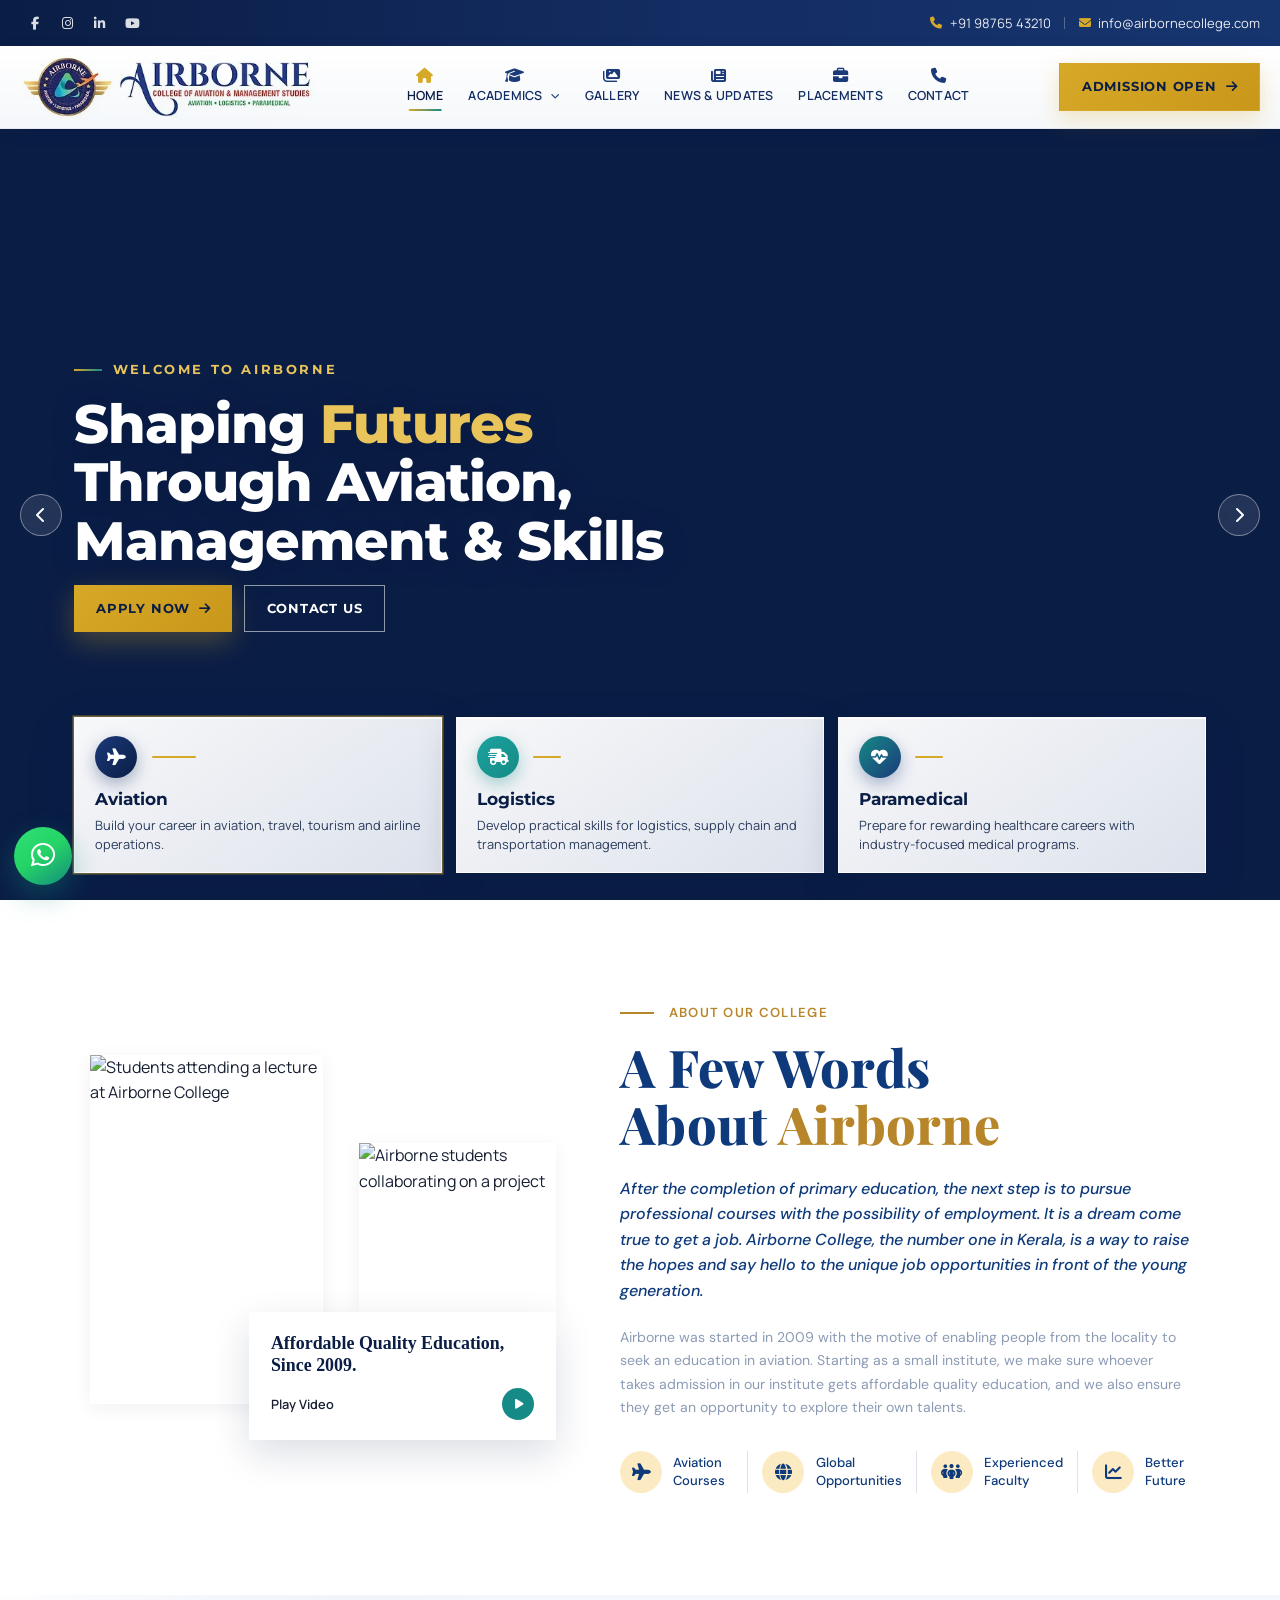
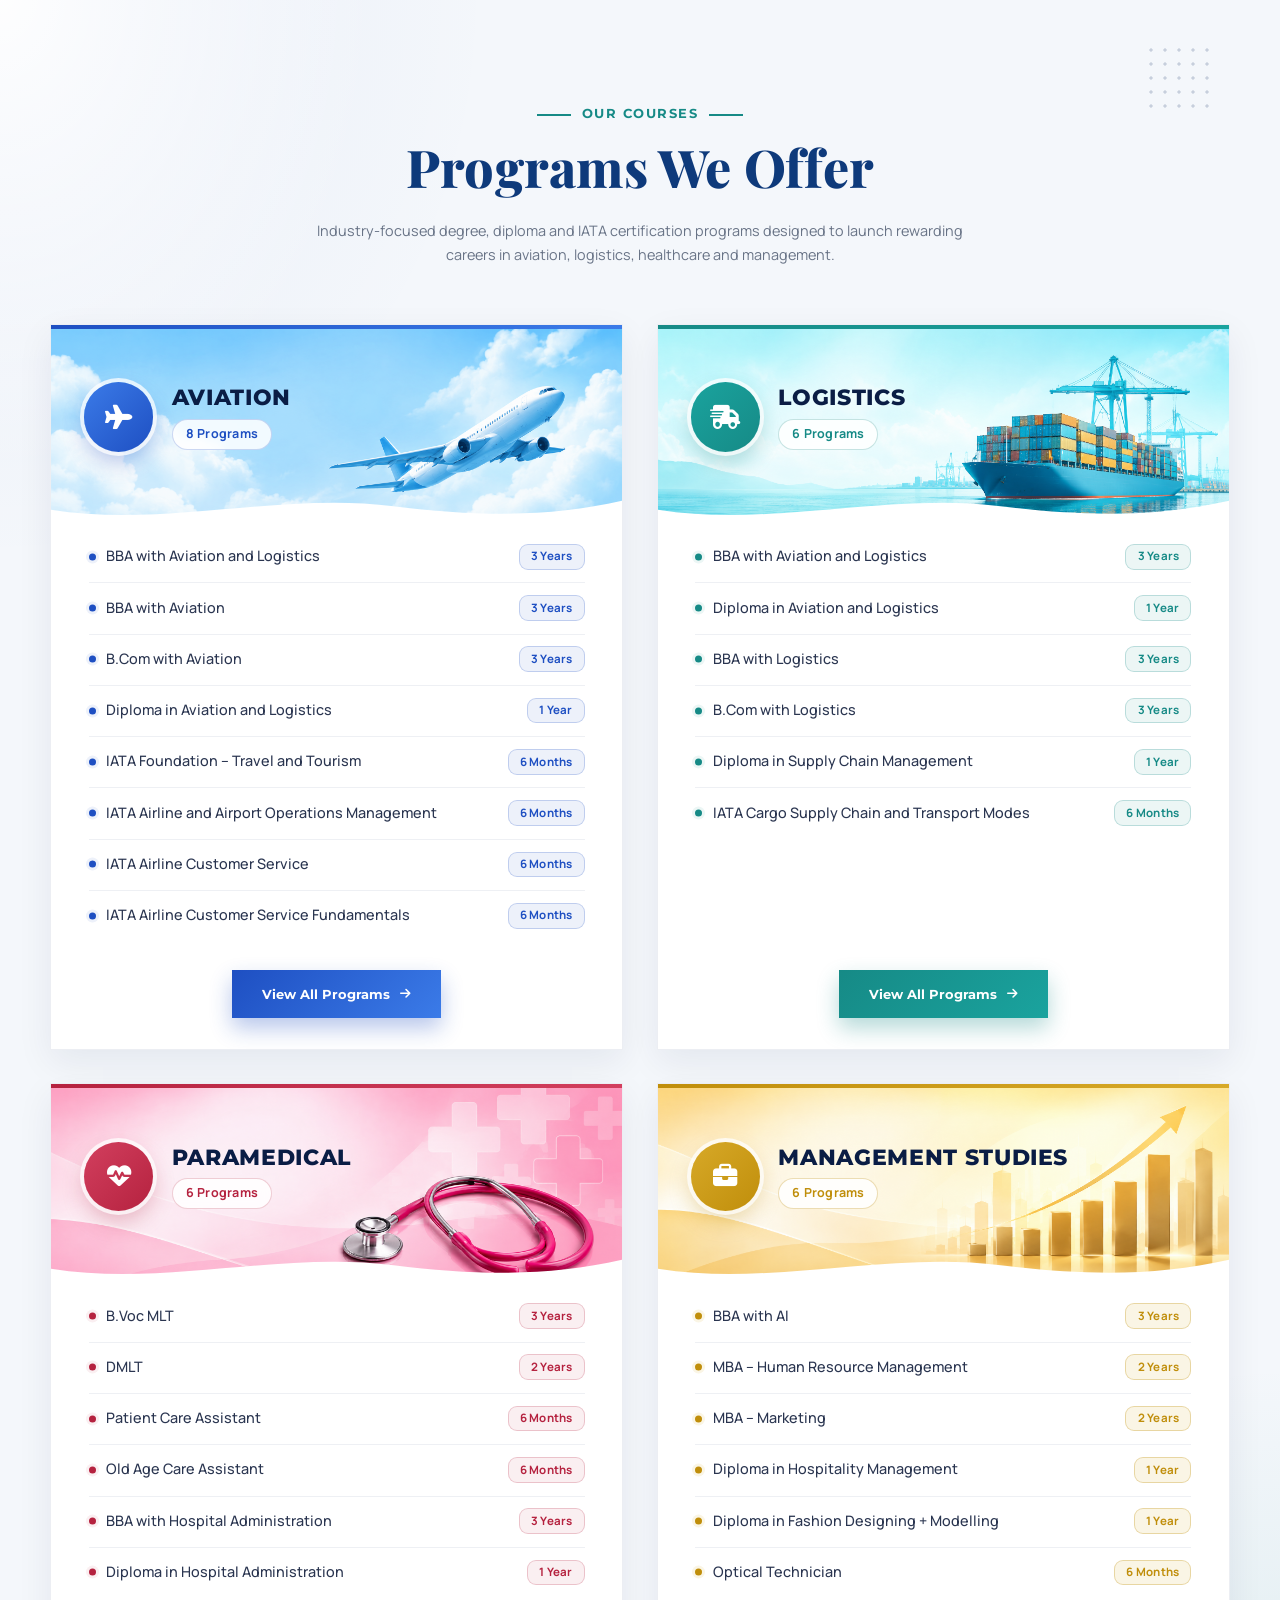
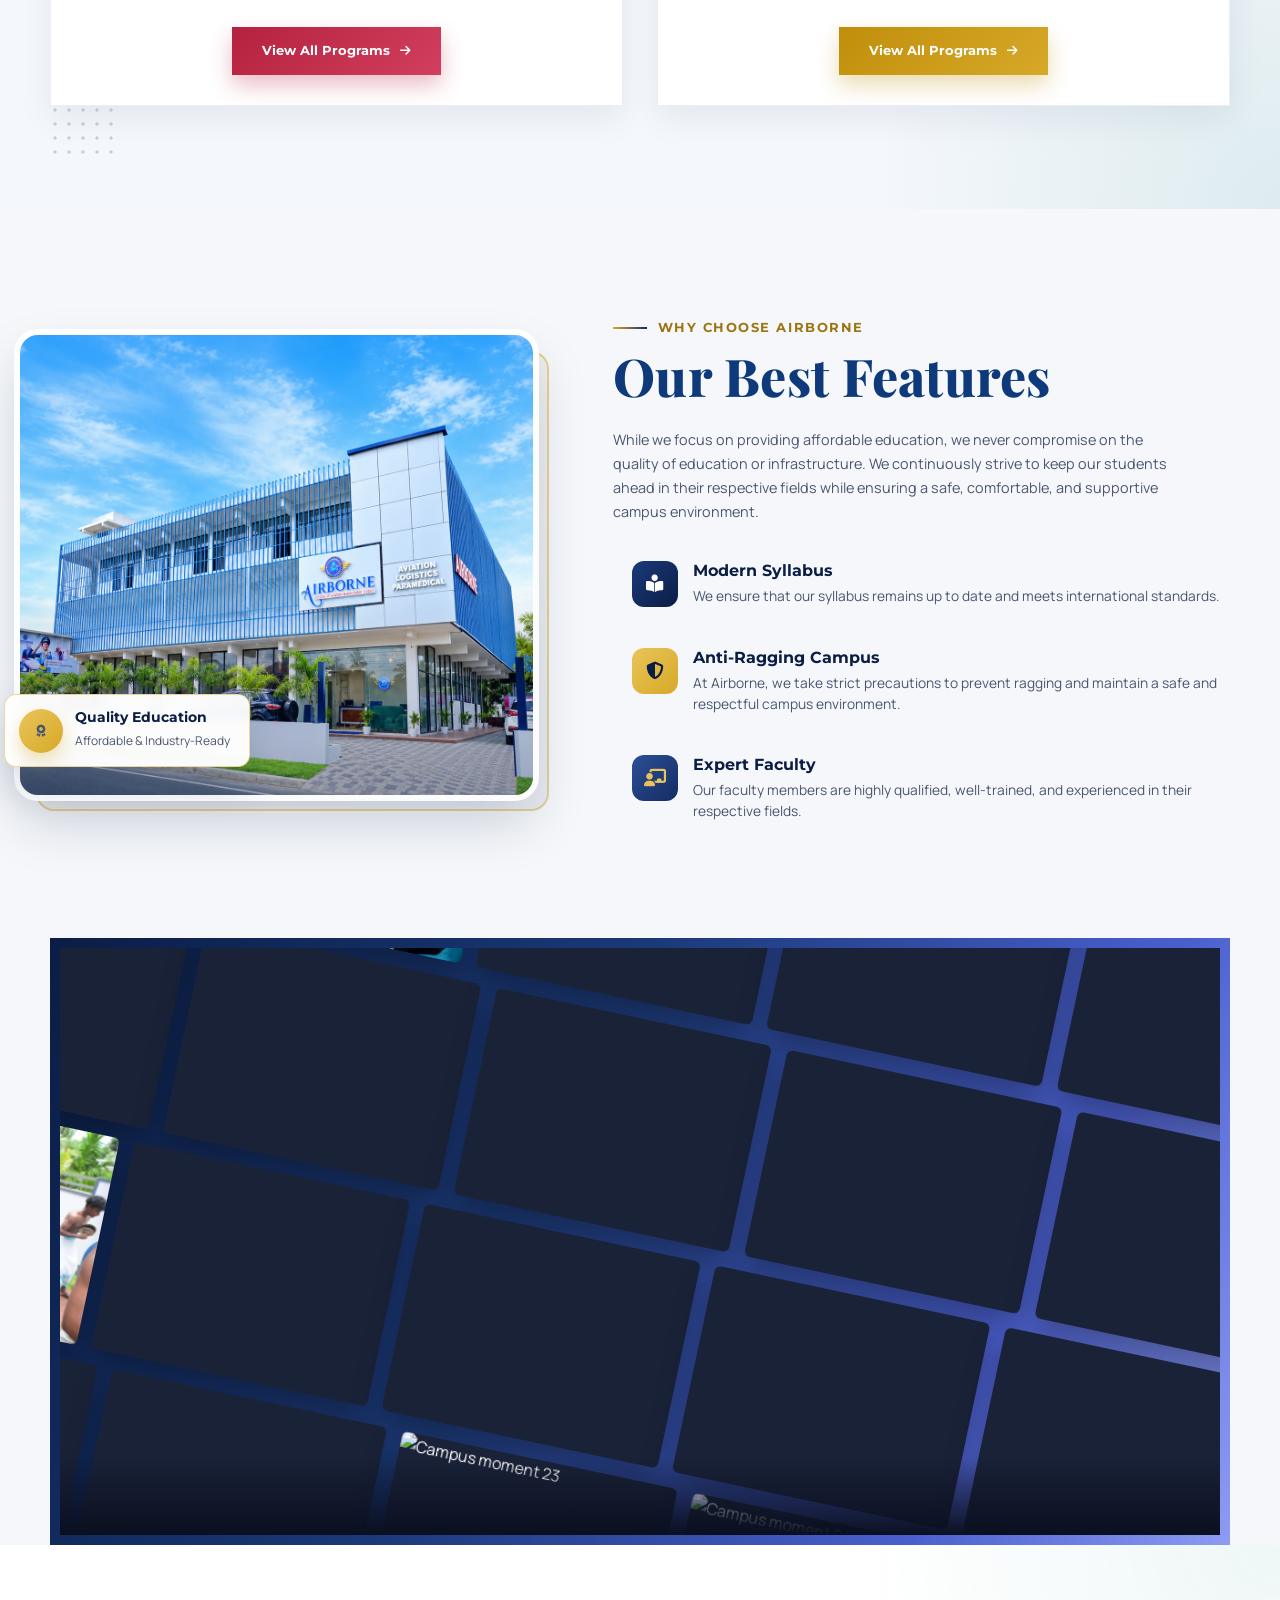
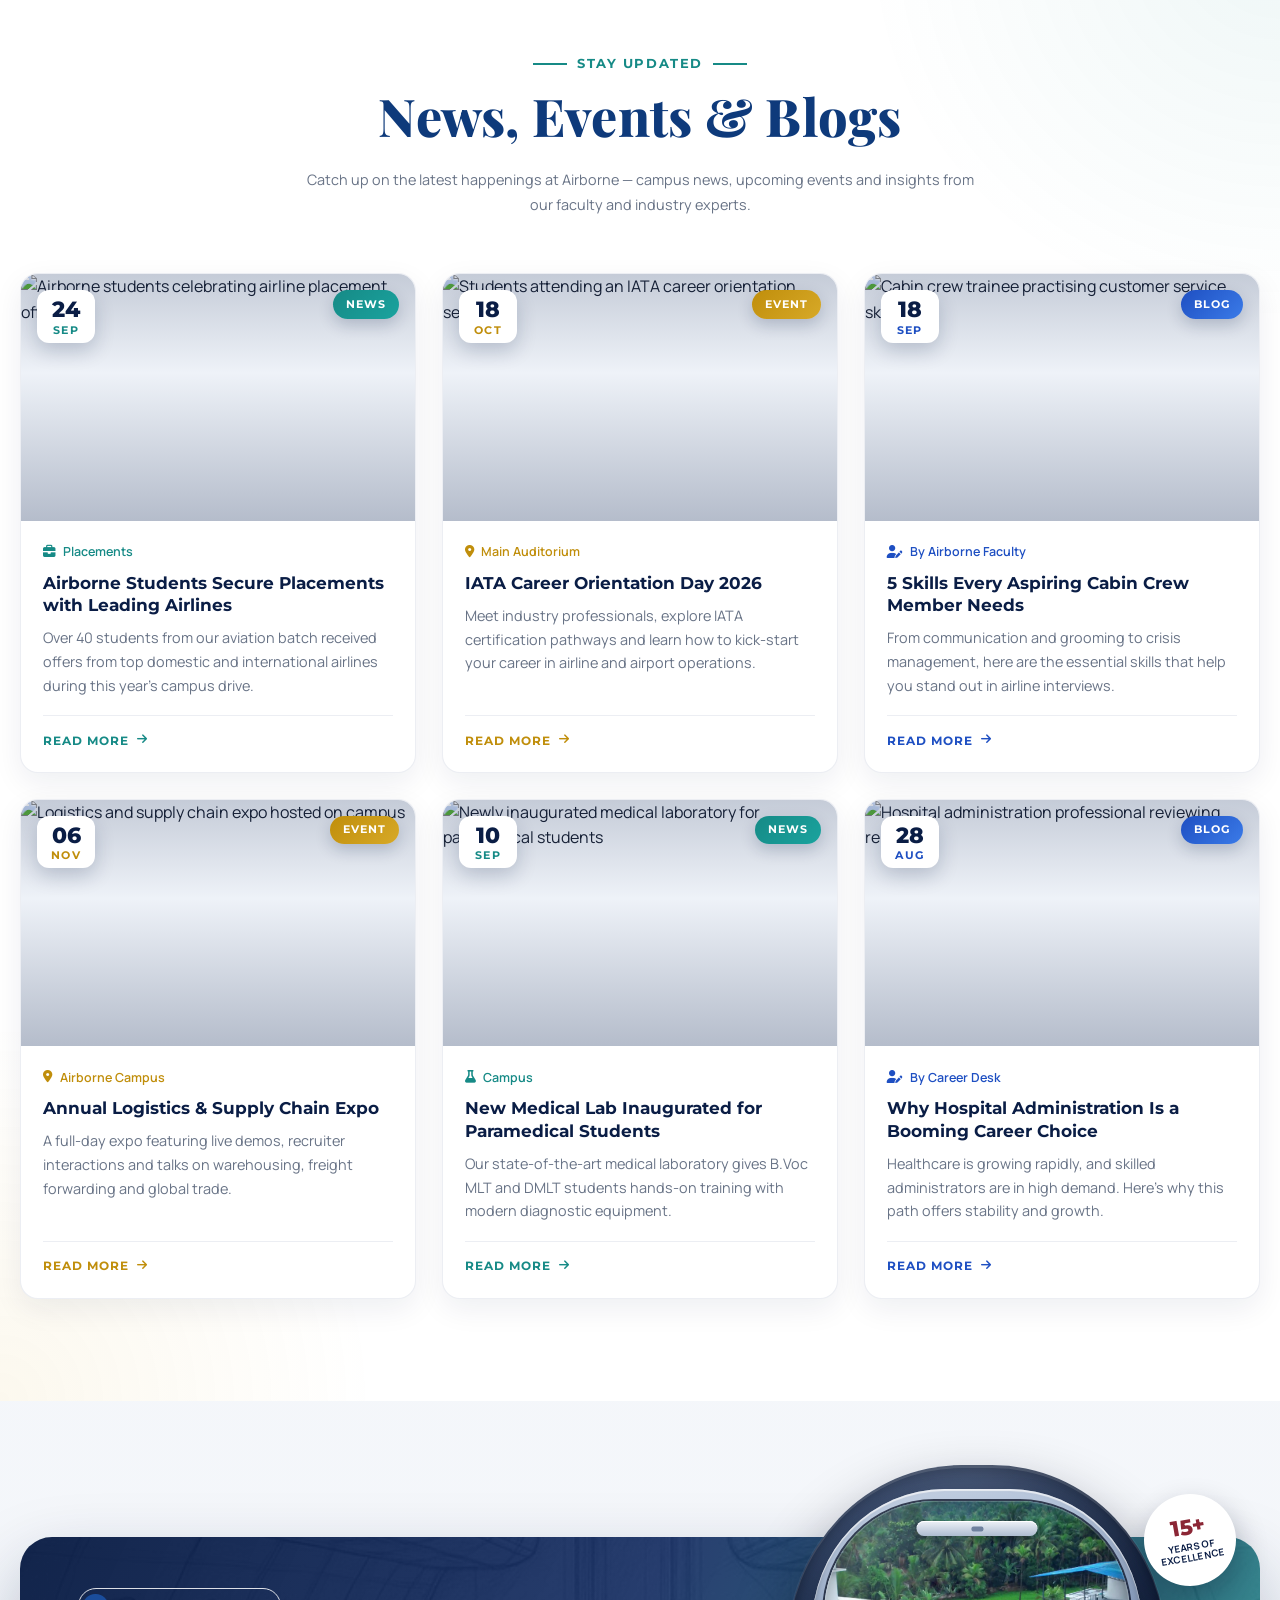
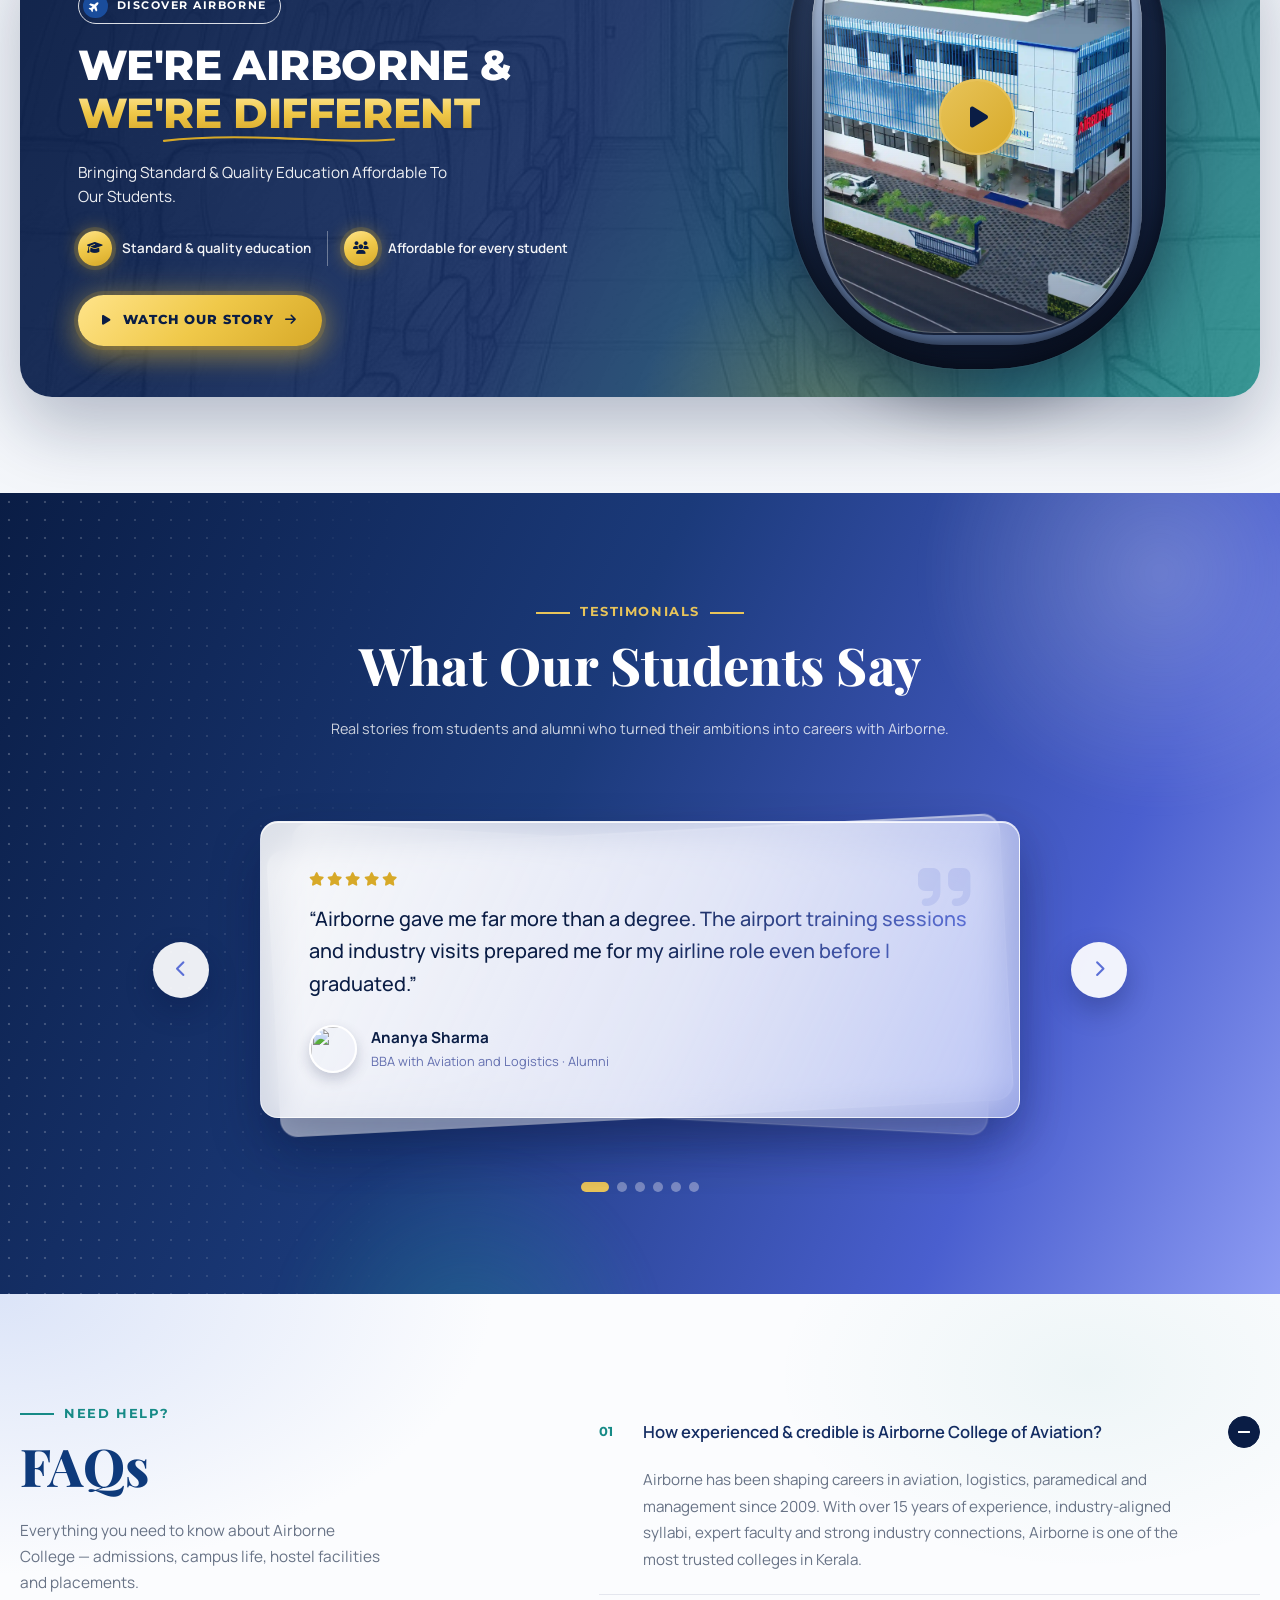
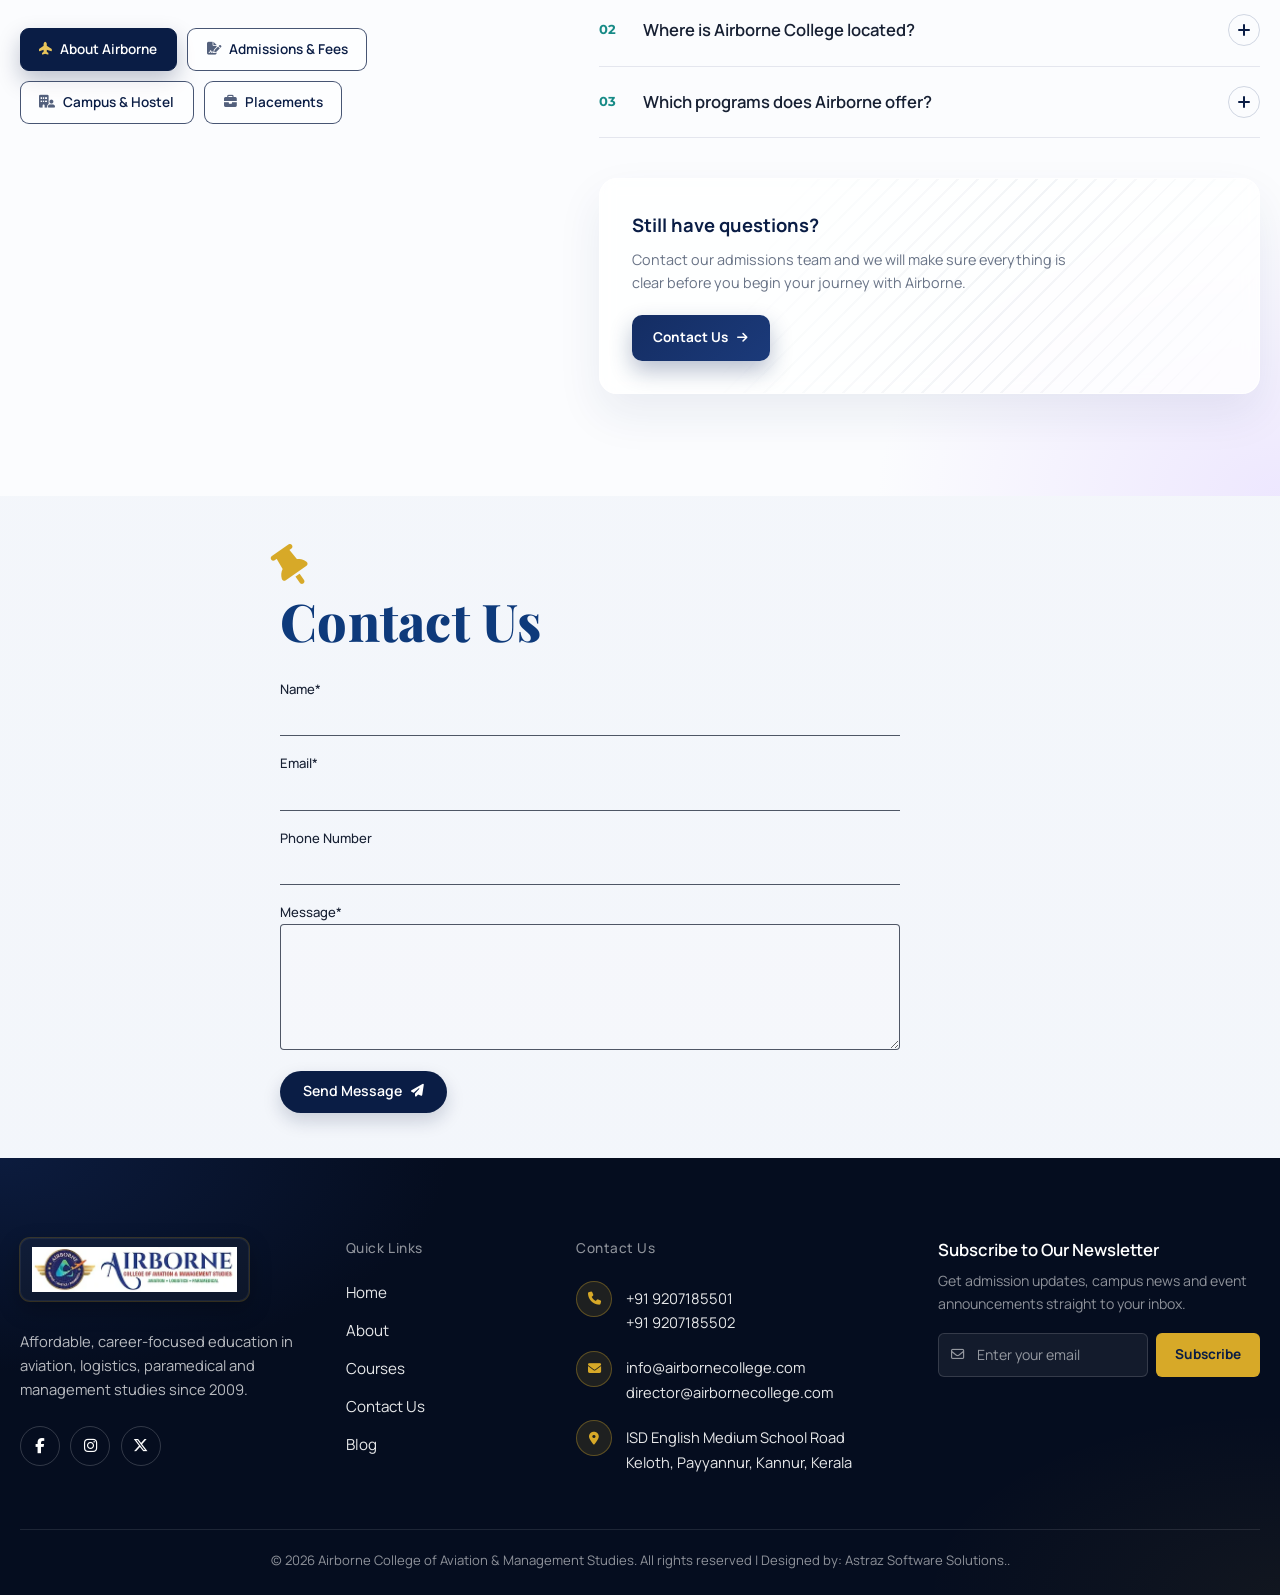
==== commit d1bf66ea: "new hero slide added" ====
--- a/index.html
+++ b/index.html
@@ -220,8 +220,8 @@
               <article
                 class="hero-slide"
                 data-hero-slide
-                data-image="./assets/lg1.jpg"
-                data-image-alt="Paramedical laboratory training with medical professionals"
+                data-image="https://images.unsplash.com/photo-1579684385127-1ef15d508118?auto=format&fit=crop&w=1600&q=80"
+                data-image-alt="Paramedical students practicing laboratory and clinical skills in a medical training lab"
               >
                 <h2 class="hero-slide__title">
                   Learn with Purpose.<br /><span class="accent-burgundy"
@@ -231,6 +231,21 @@
                 </h2>
                 <p class="hero-slide__tagline">
                   Learn with purpose. Serve with skill.
+                </p>
+              </article>
+              <article
+                class="hero-slide"
+                data-hero-slide
+                data-image="./assets/lg1.jpg"
+                data-image-alt="Logistics and supply chain professionals with Airborne course materials"
+              >
+                <h2 class="hero-slide__title">
+                  Move the World<br /><span class="accent-burgundy"
+                    >With Logistics</span
+                  ><br />That Deliver
+                </h2>
+                <p class="hero-slide__tagline">
+                  Master supply chain skills that keep businesses moving.
                 </p>
               </article>
             </div>
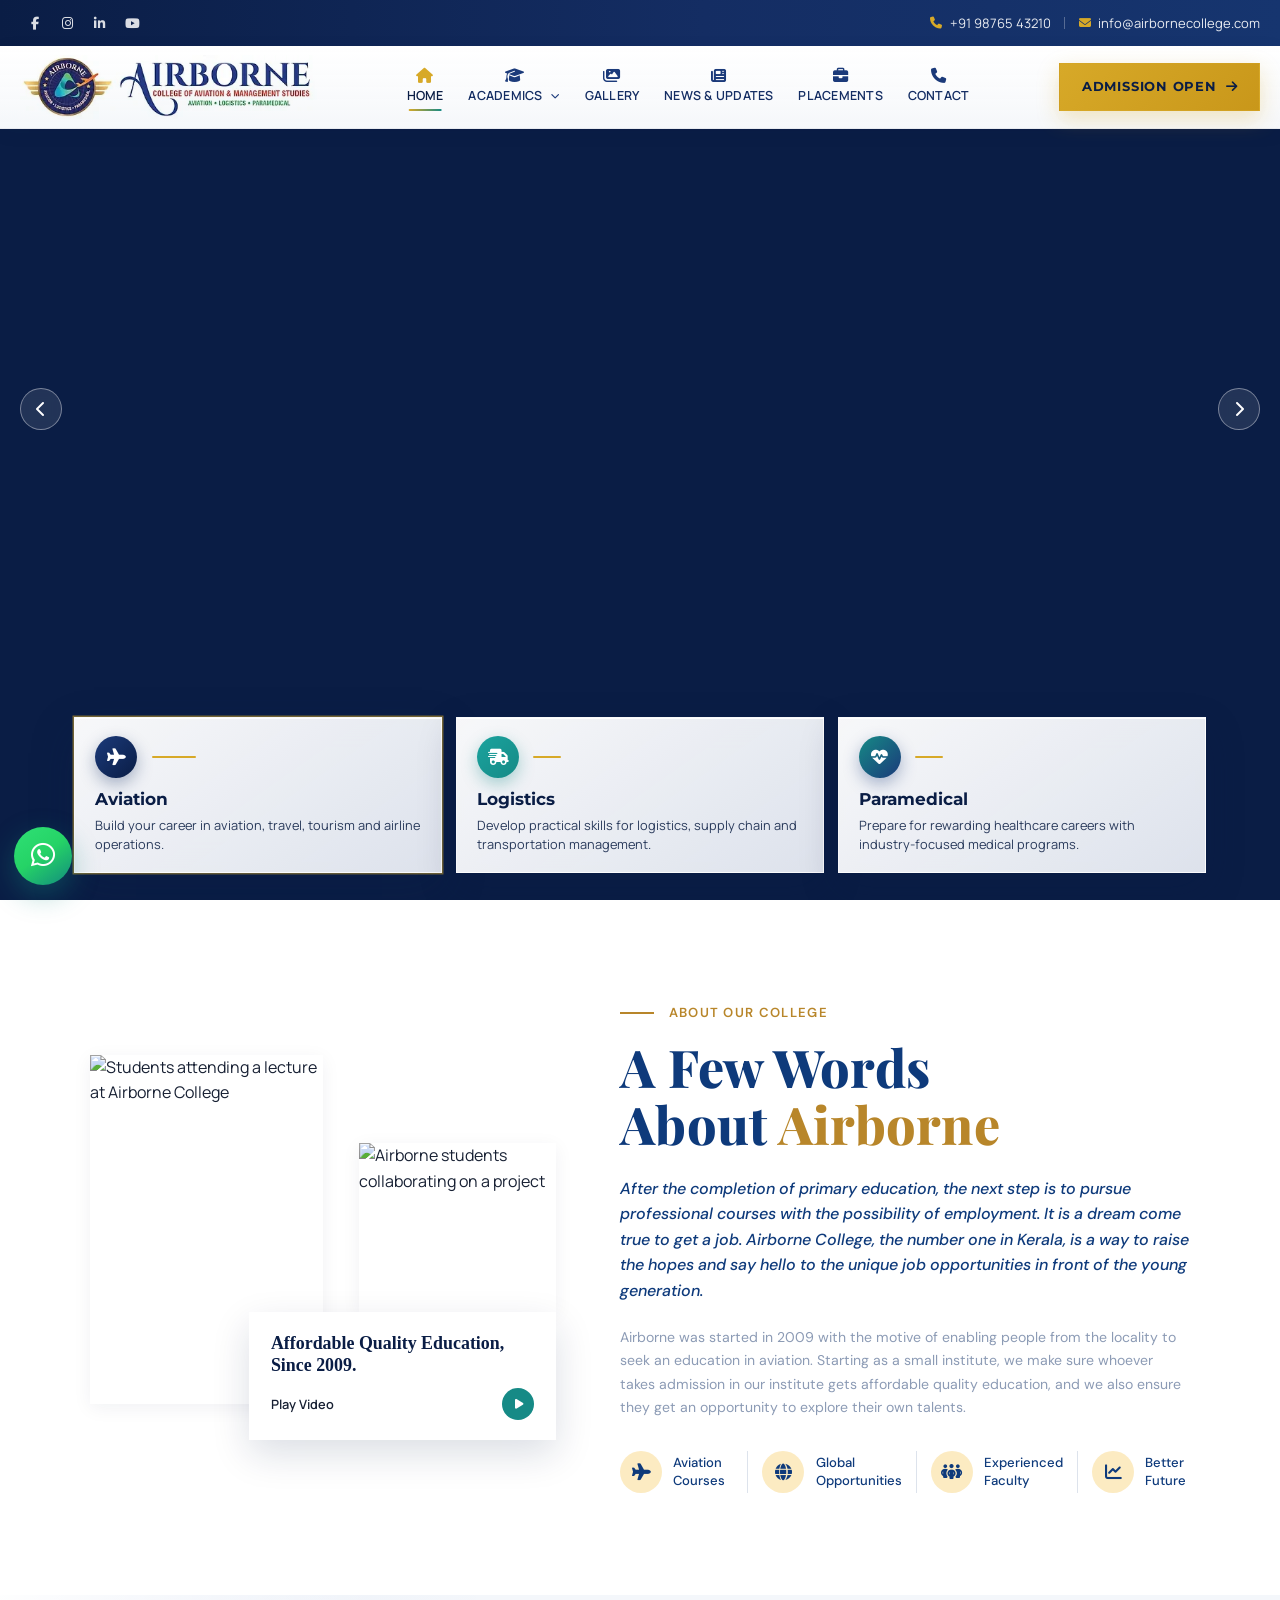
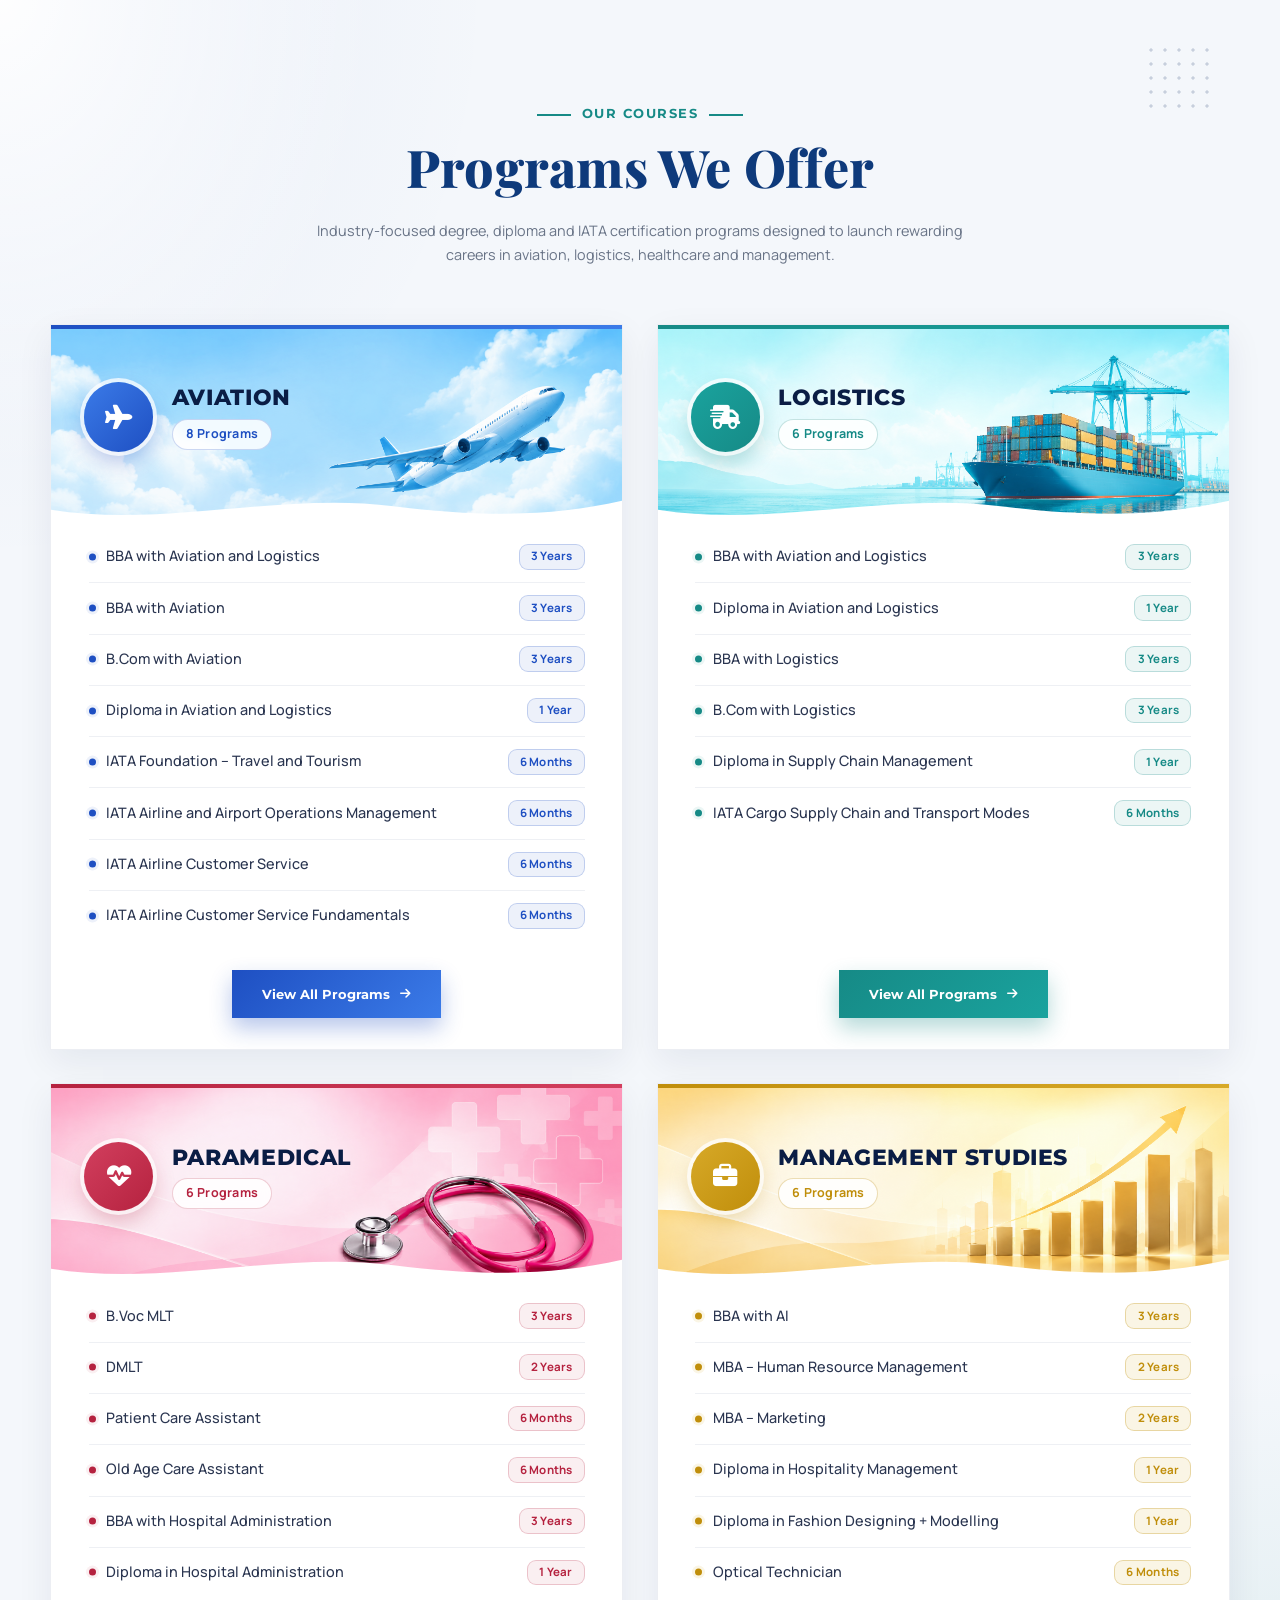
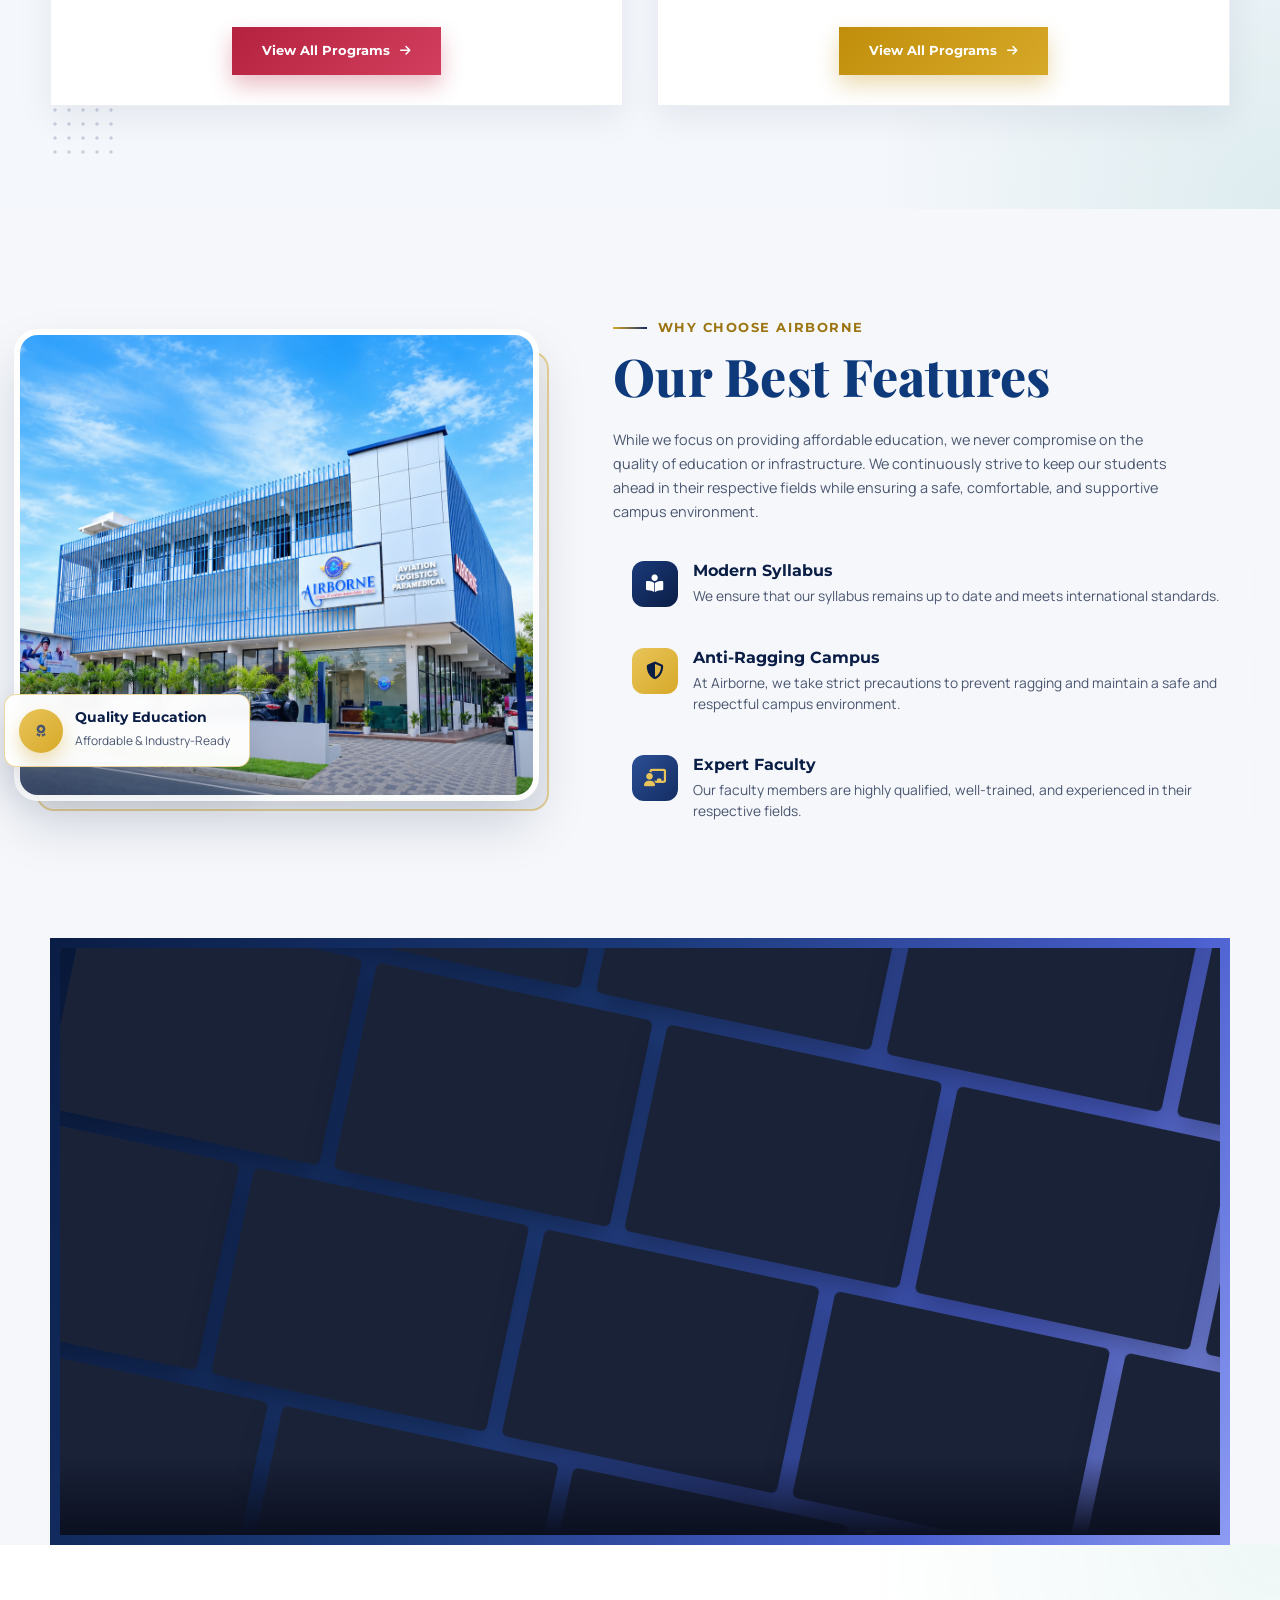
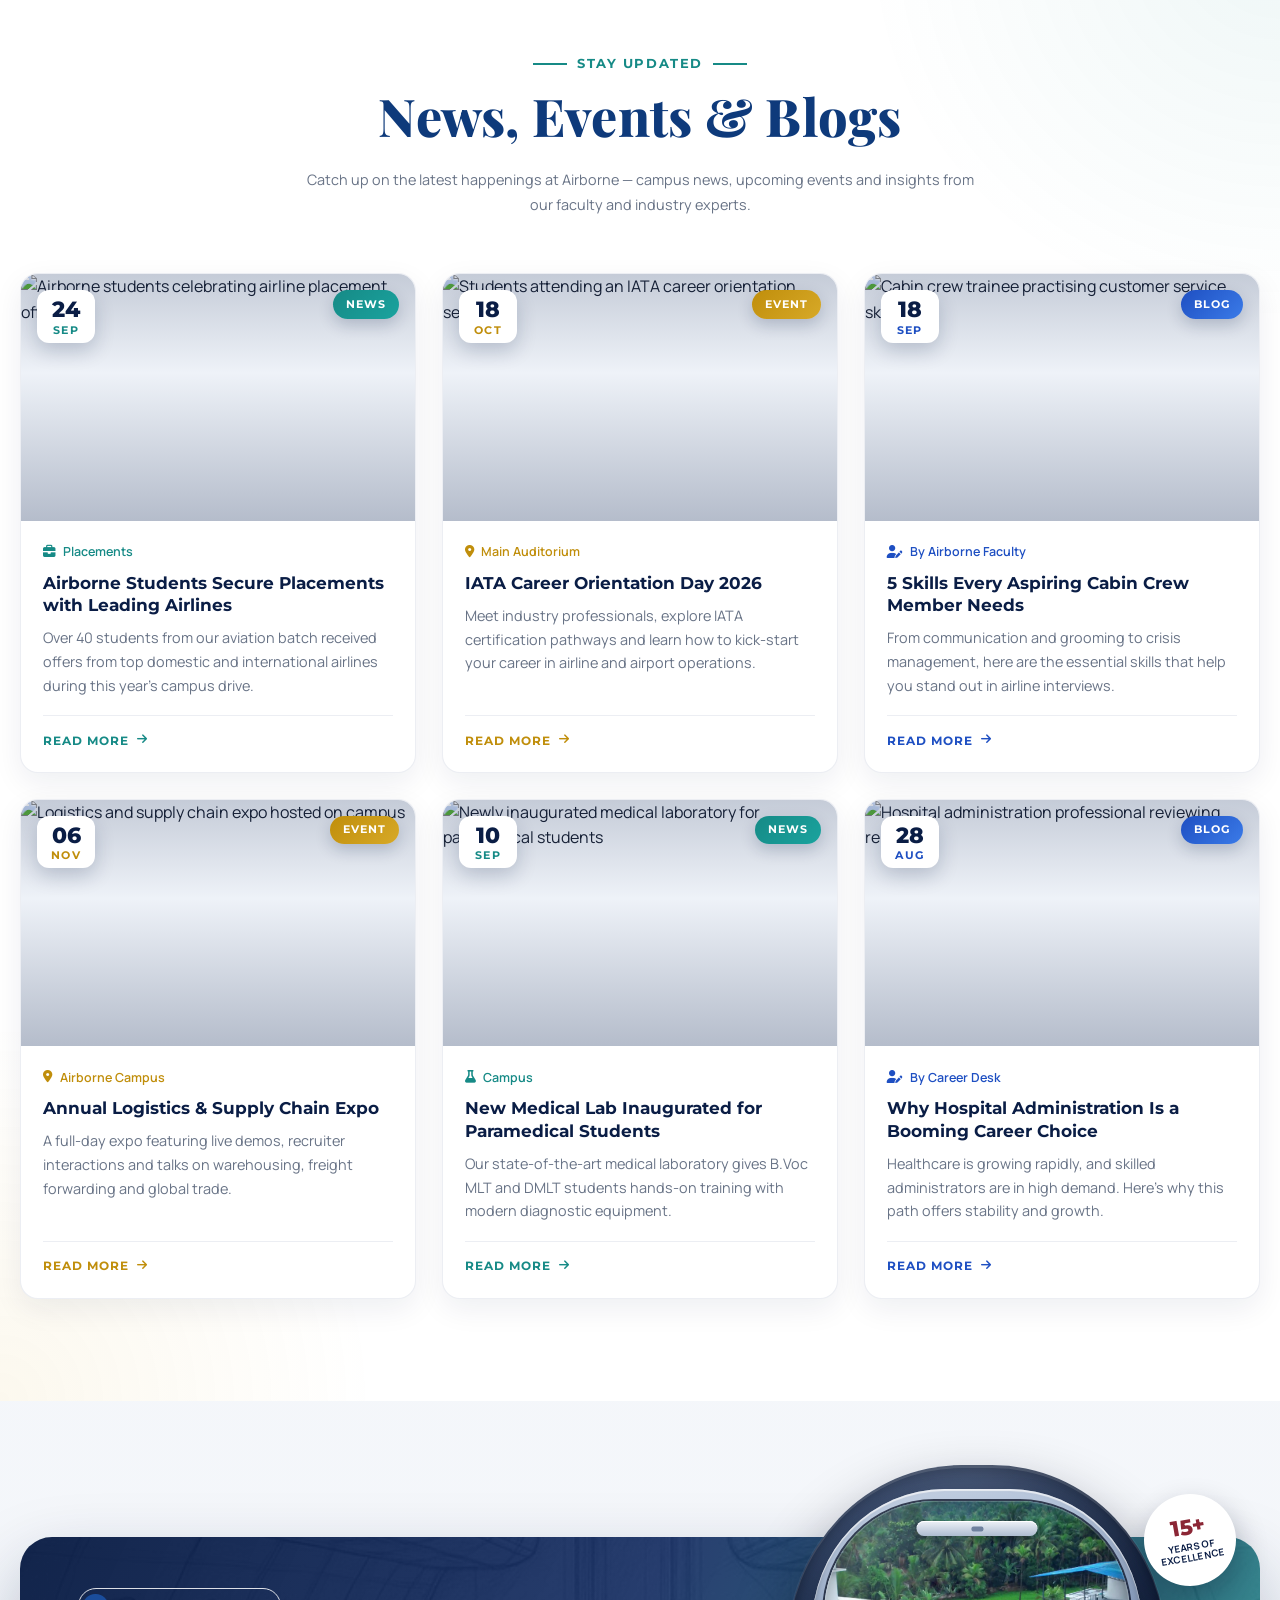
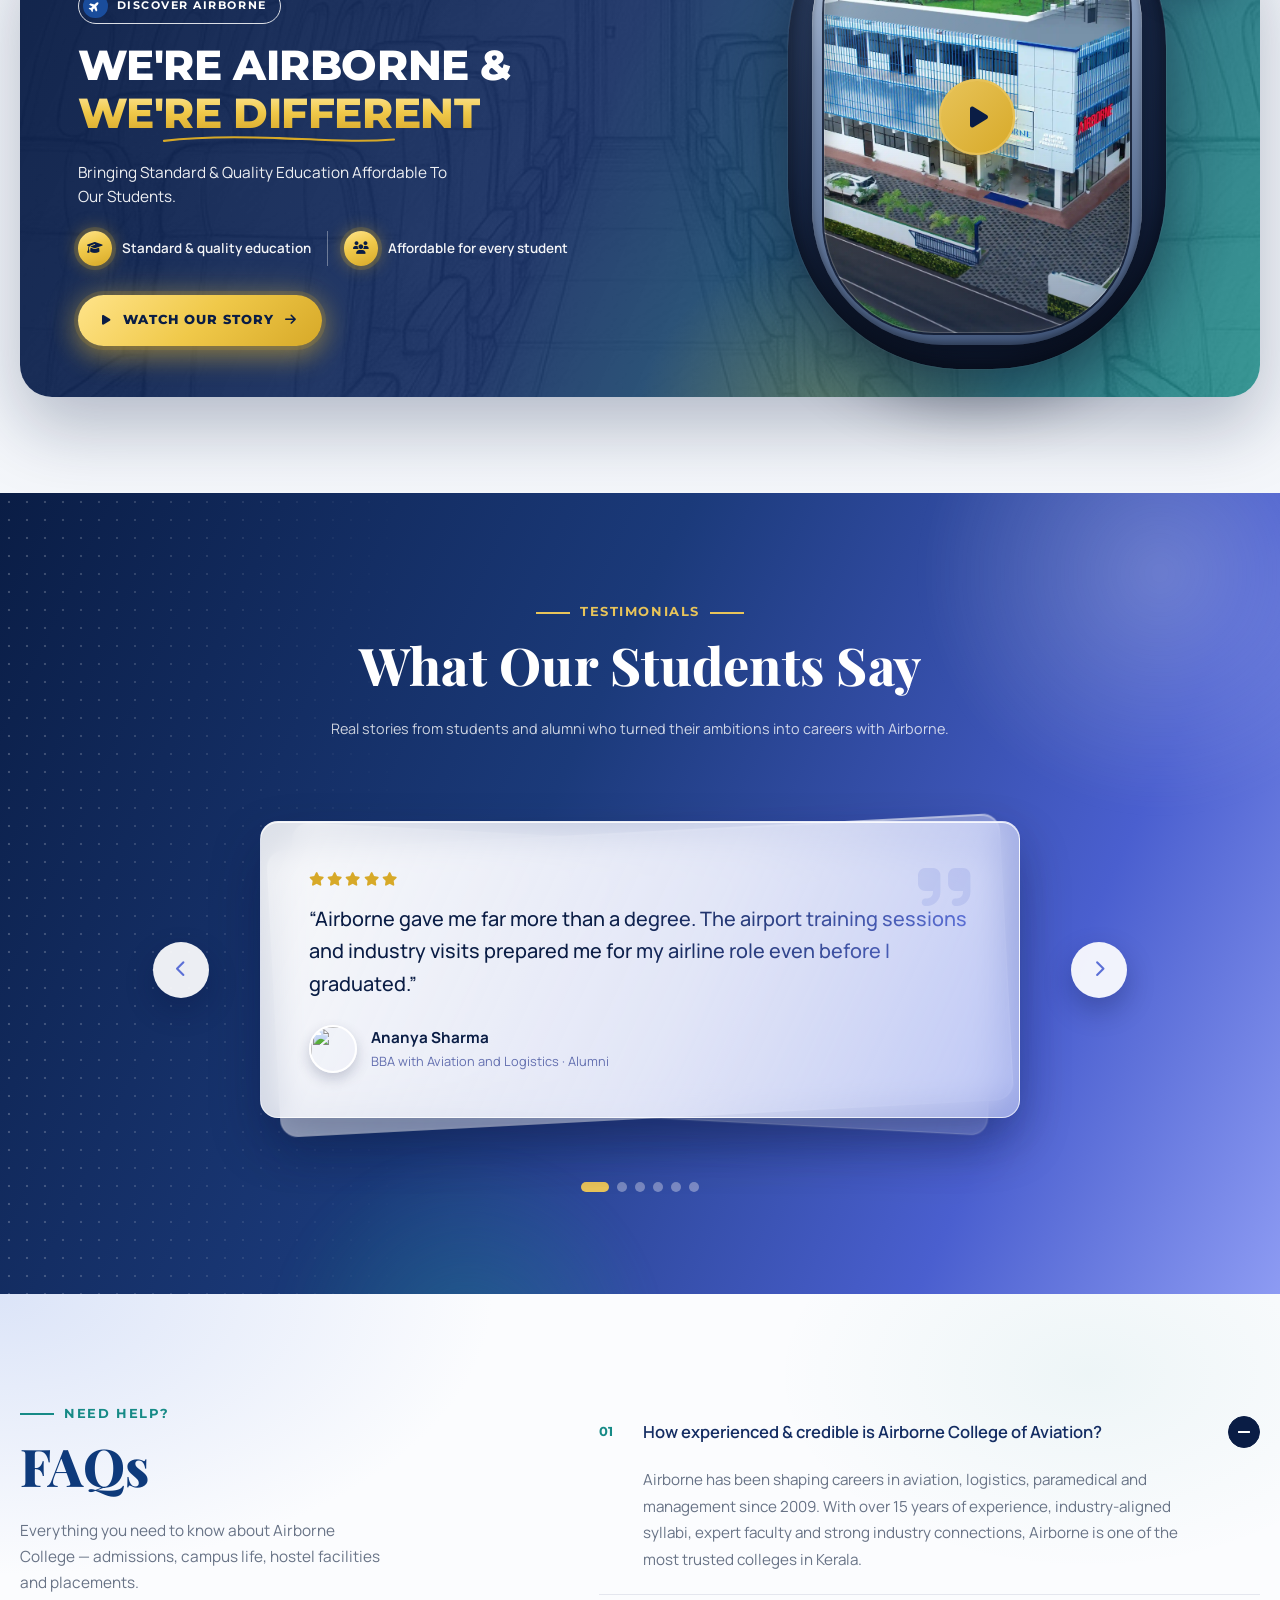
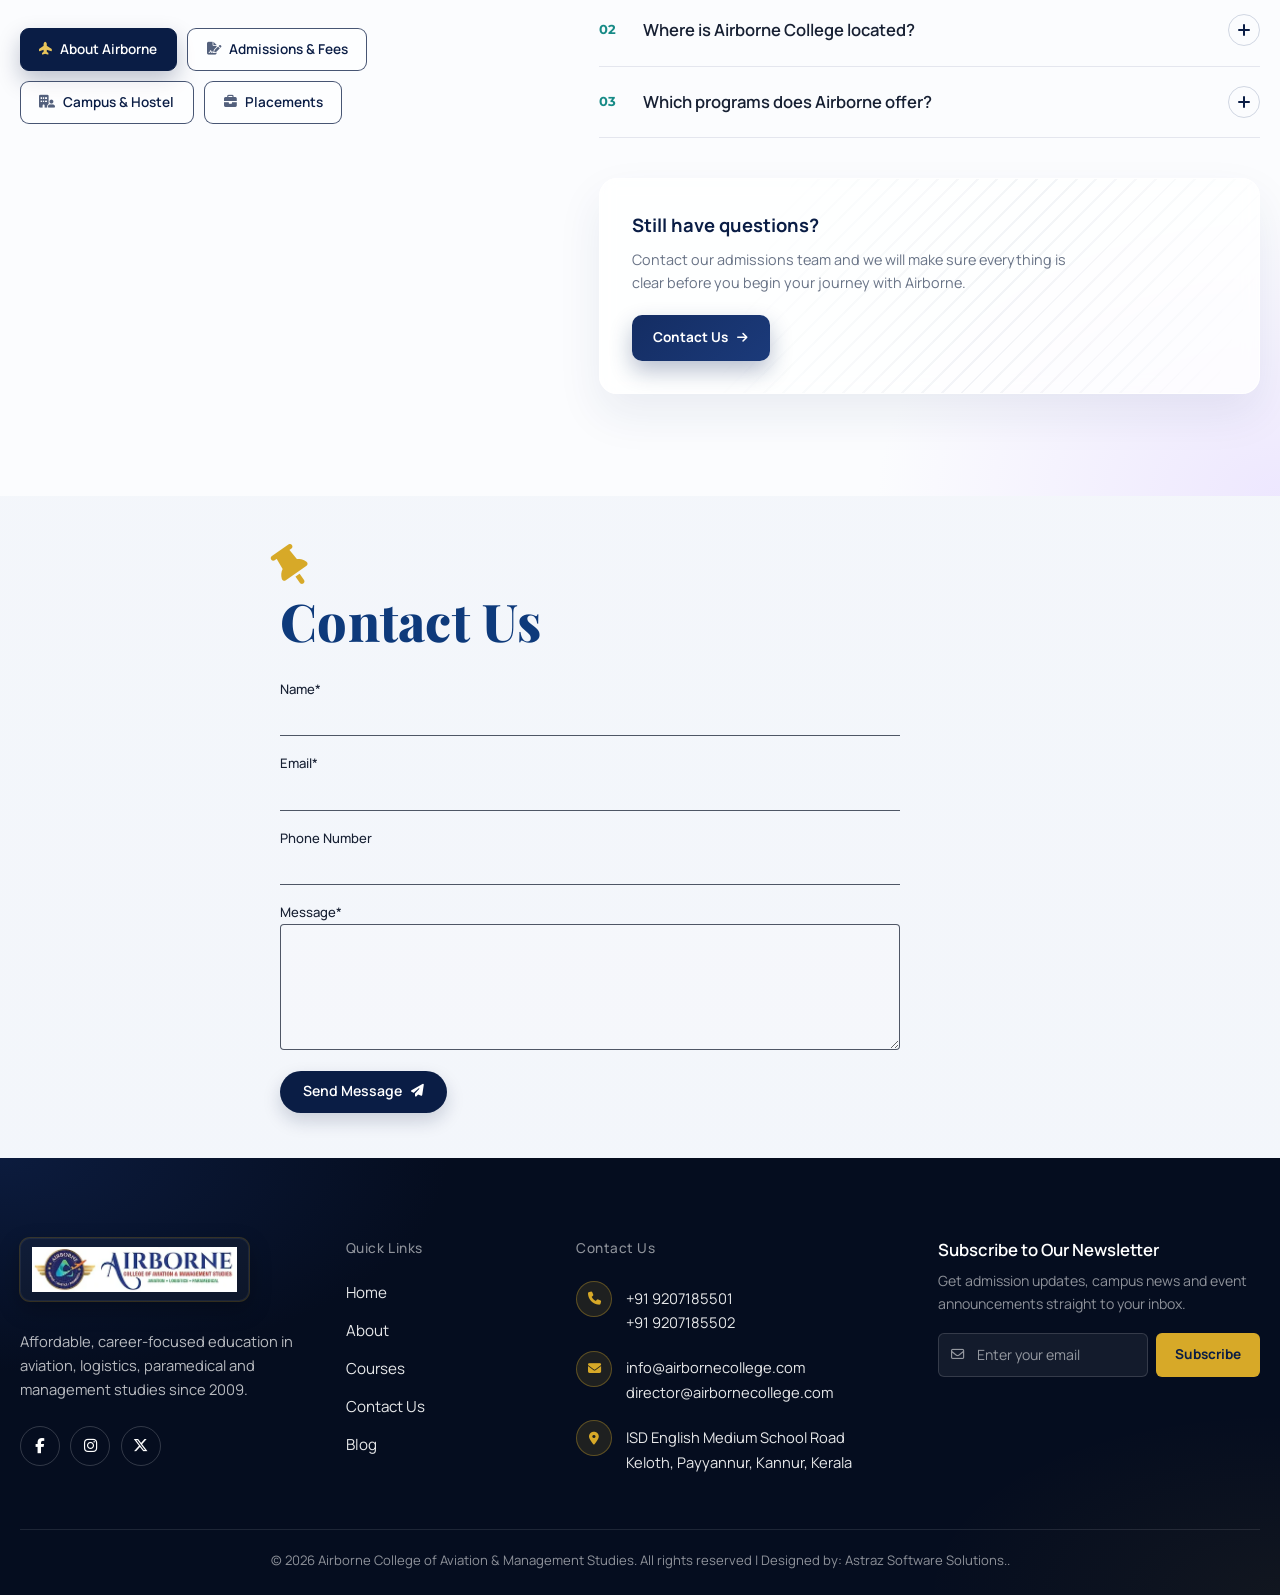
==== commit e4e438bb: "pre-loading images removed" ====
--- a/index.html
+++ b/index.html
@@ -251,8 +251,7 @@
             </div>
             <div class="hero-media__layer is-active" data-layer="a">
               <img
-                src="https://images.unsplash.com/photo-1436491865332-7a61a109cc05?auto=format&fit=crop&w=1600&q=80"
-                alt="Commercial aircraft flying above the clouds during training flight"
+                alt=""
                 class="hero-media__img"
                 id="hero-img-a"
                 decoding="async"
@@ -260,8 +259,7 @@
             </div>
             <div class="hero-media__layer" data-layer="b">
               <img
-                src="https://images.unsplash.com/photo-1586528116311-ad8dd3c8310d?auto=format&fit=crop&w=1600&q=80"
-                alt="Logistics warehouse with organized cargo and supply chain operations"
+                alt=""
                 class="hero-media__img"
                 id="hero-img-b"
                 decoding="async"
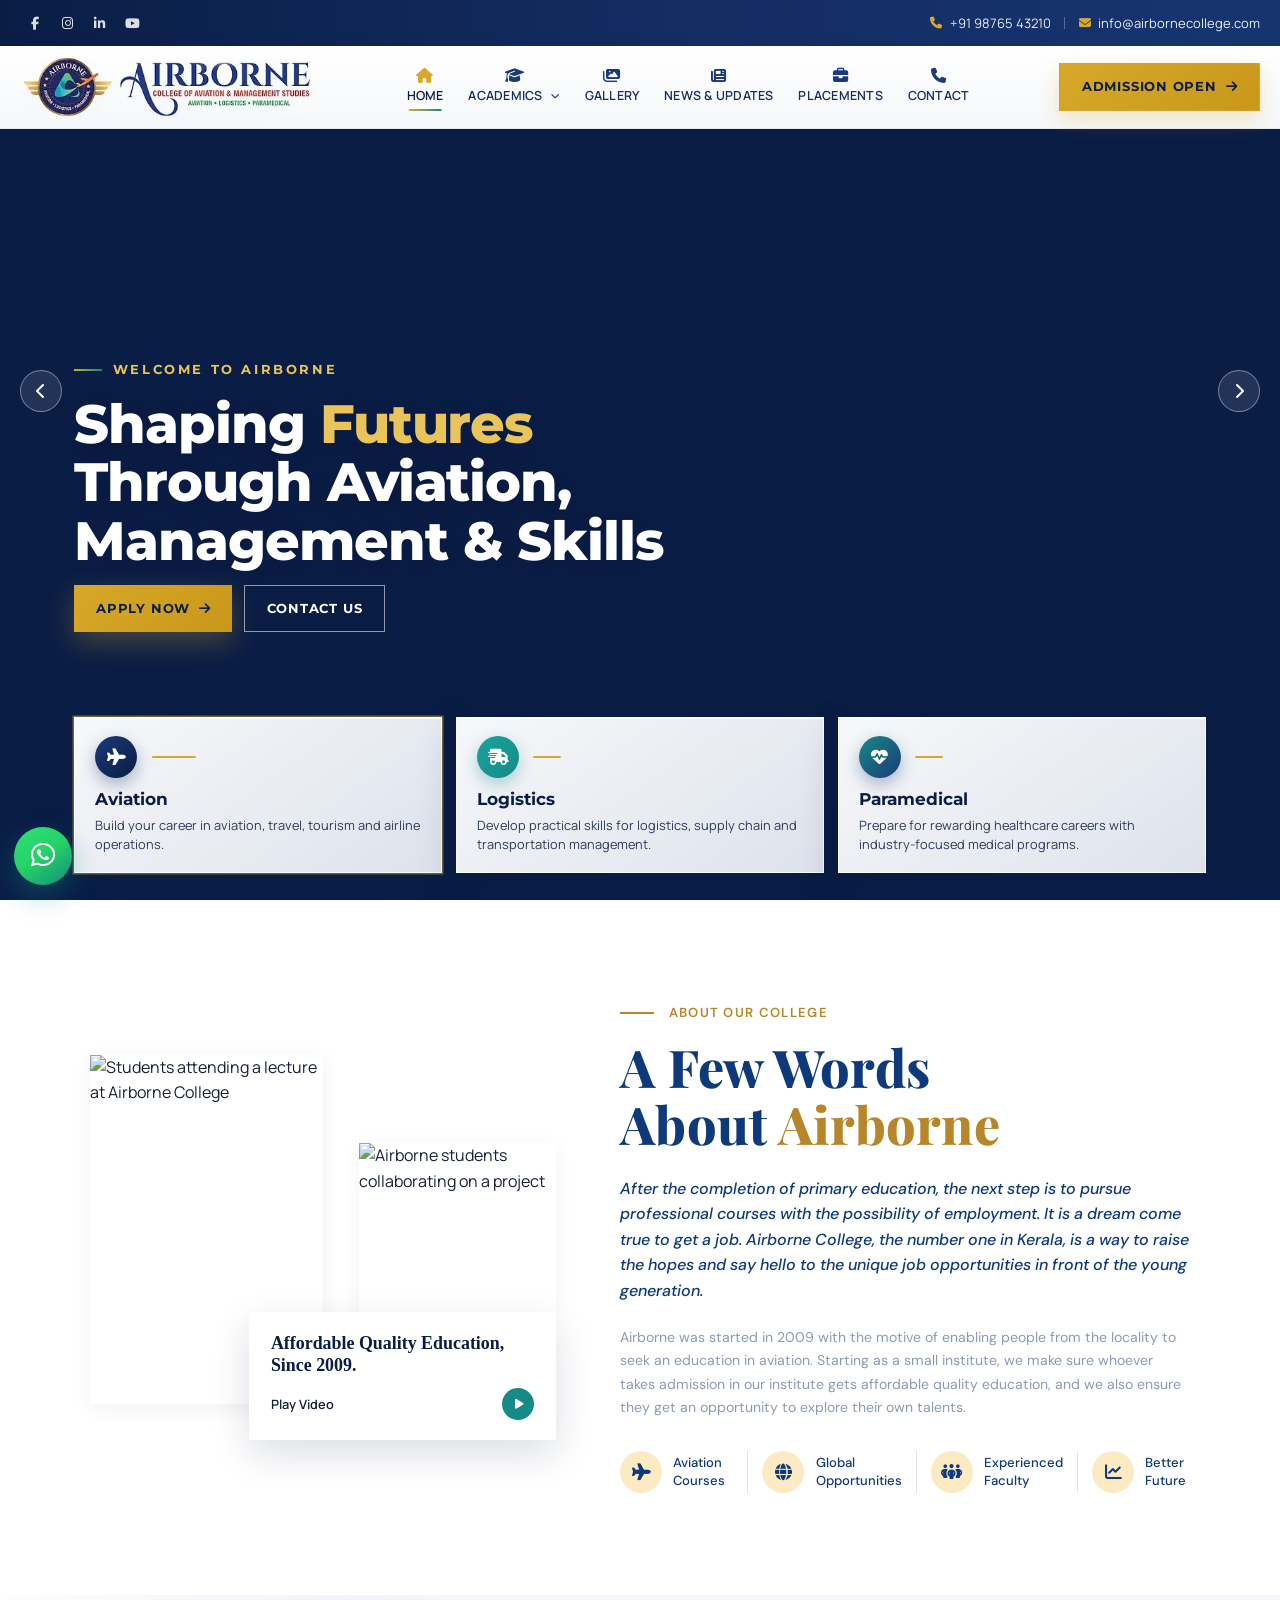
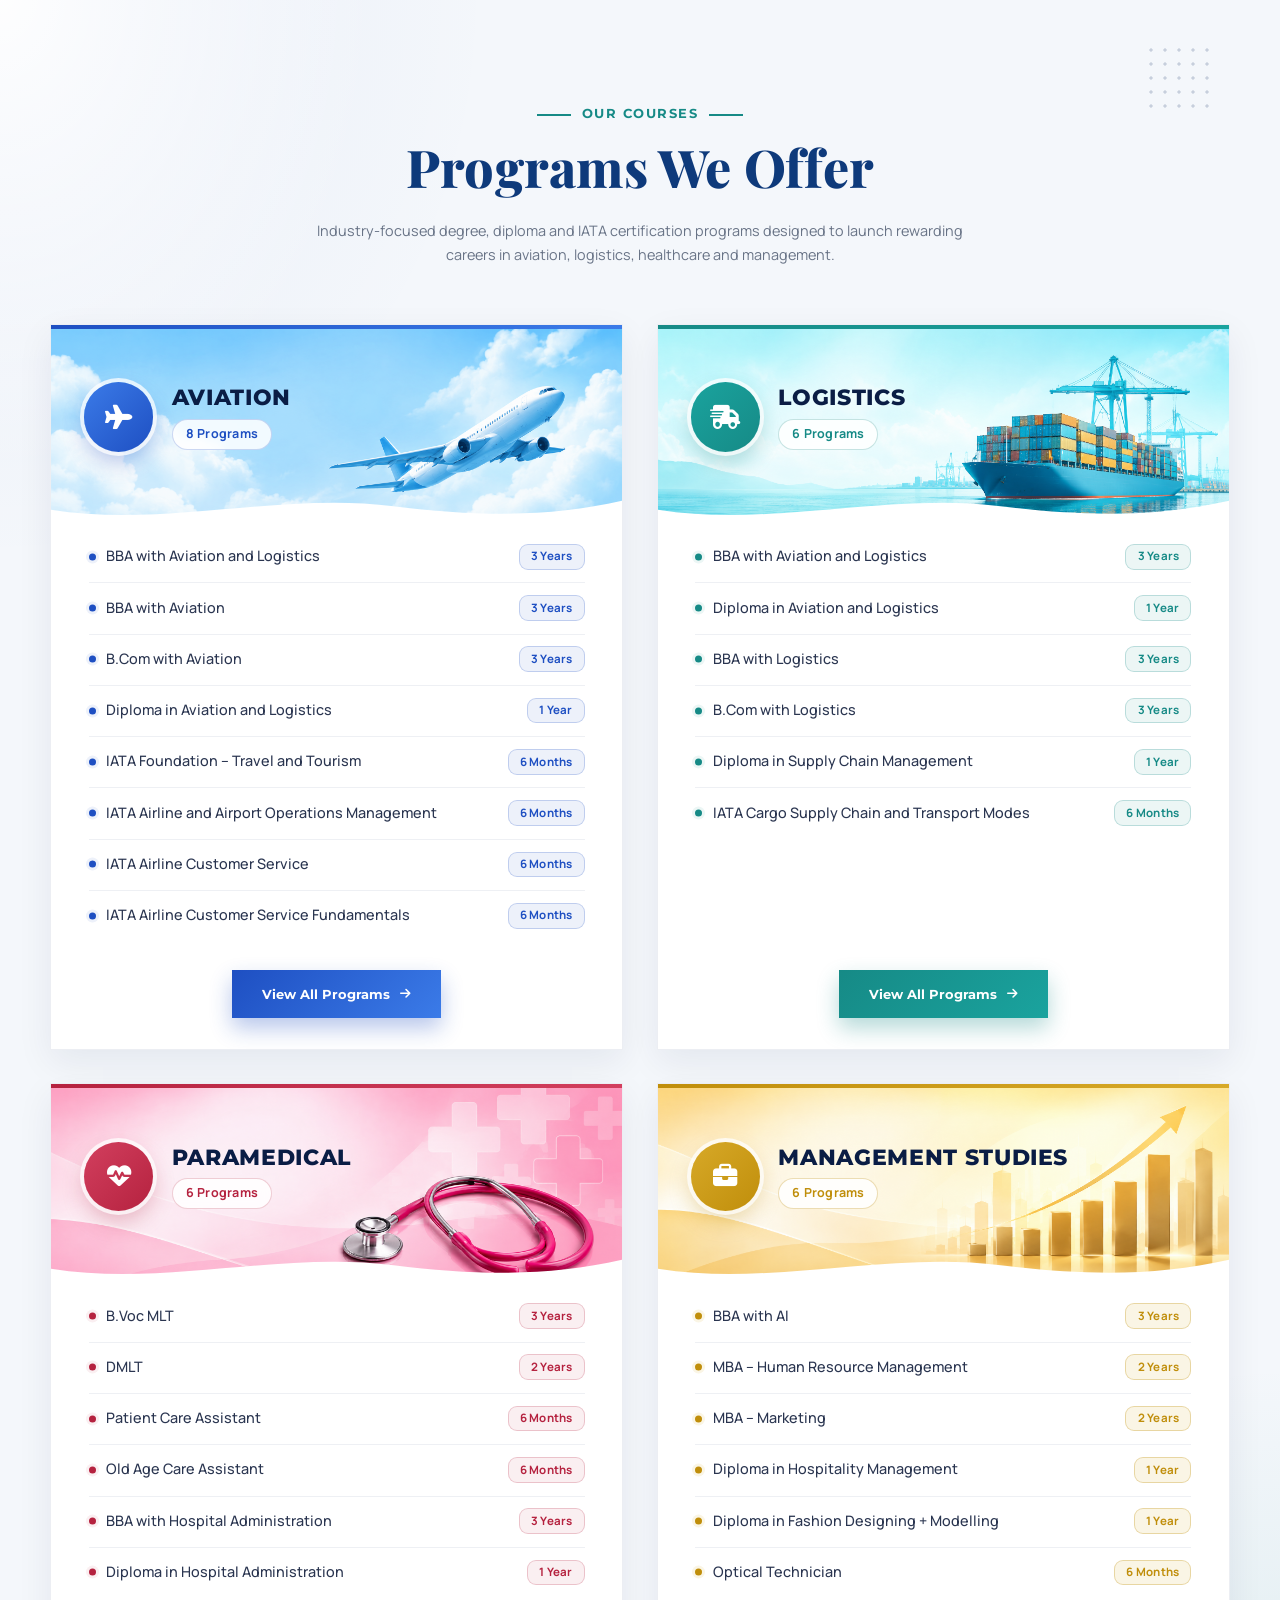
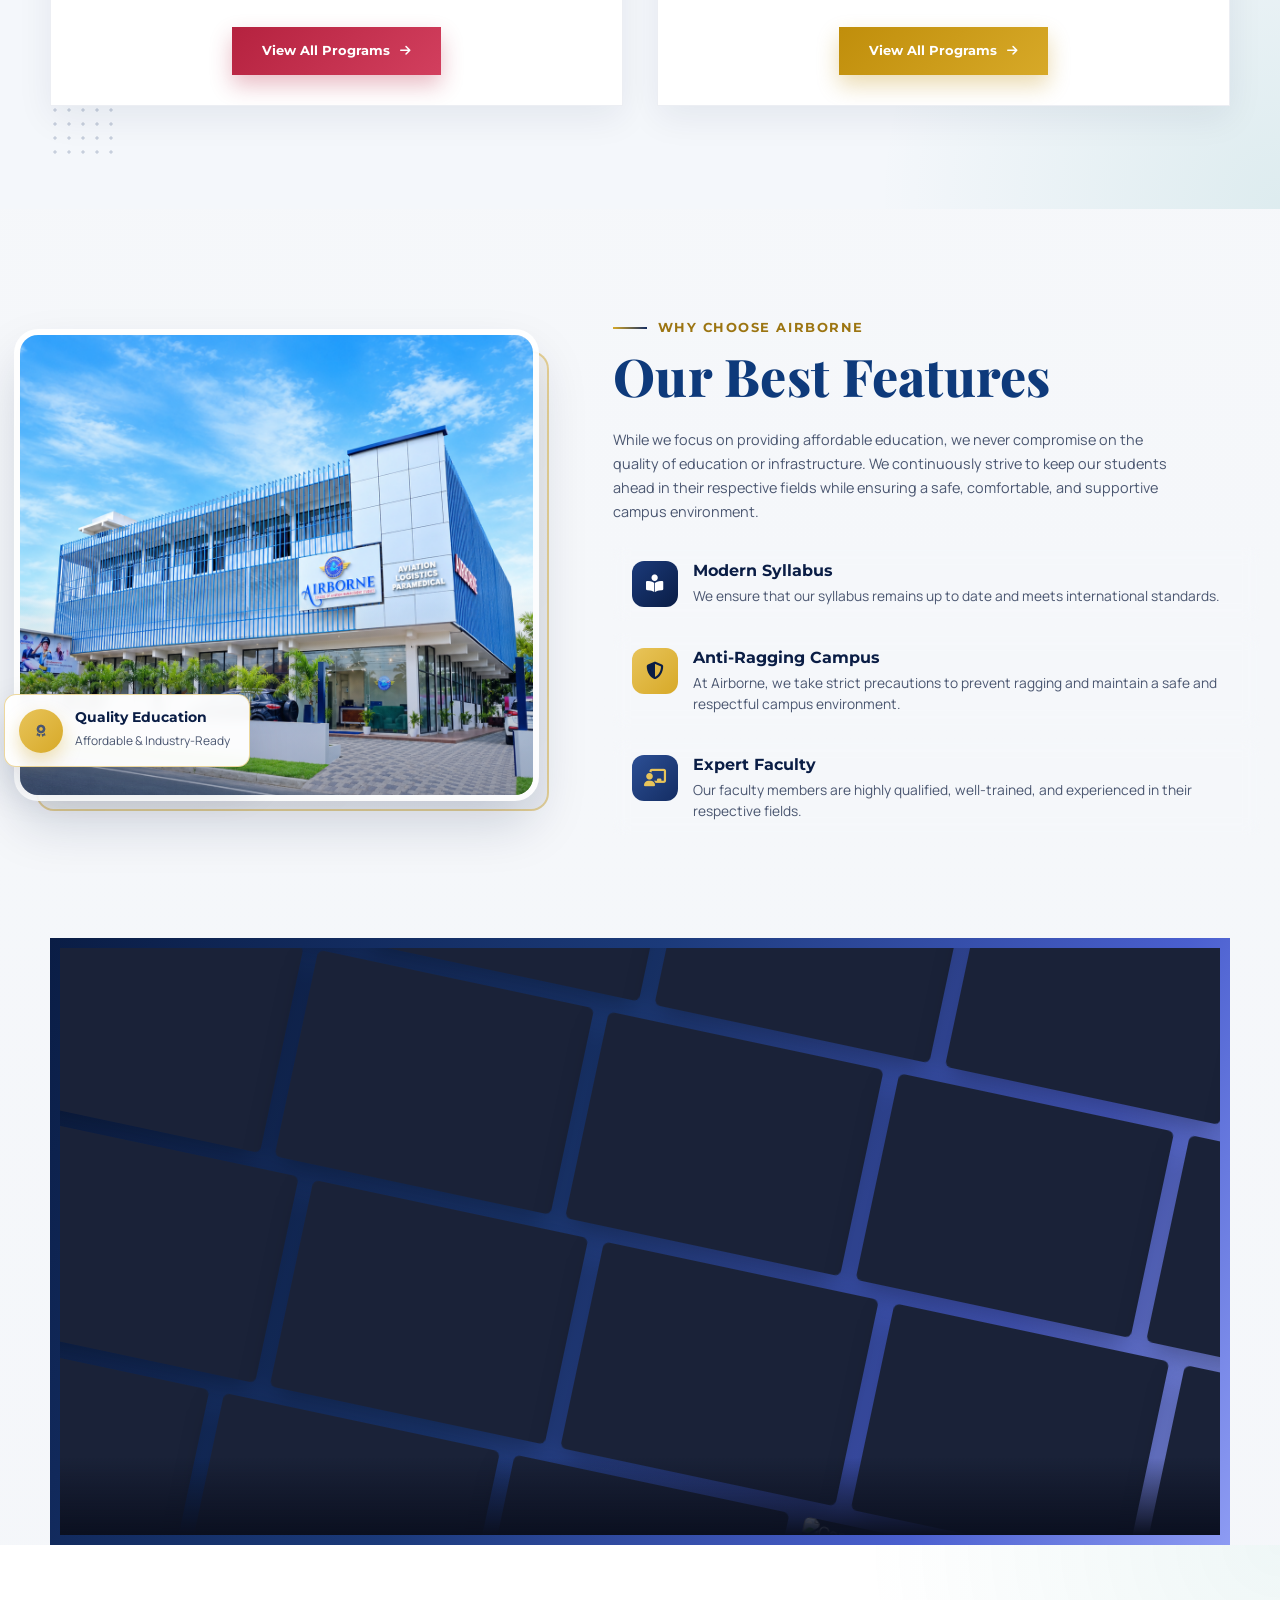
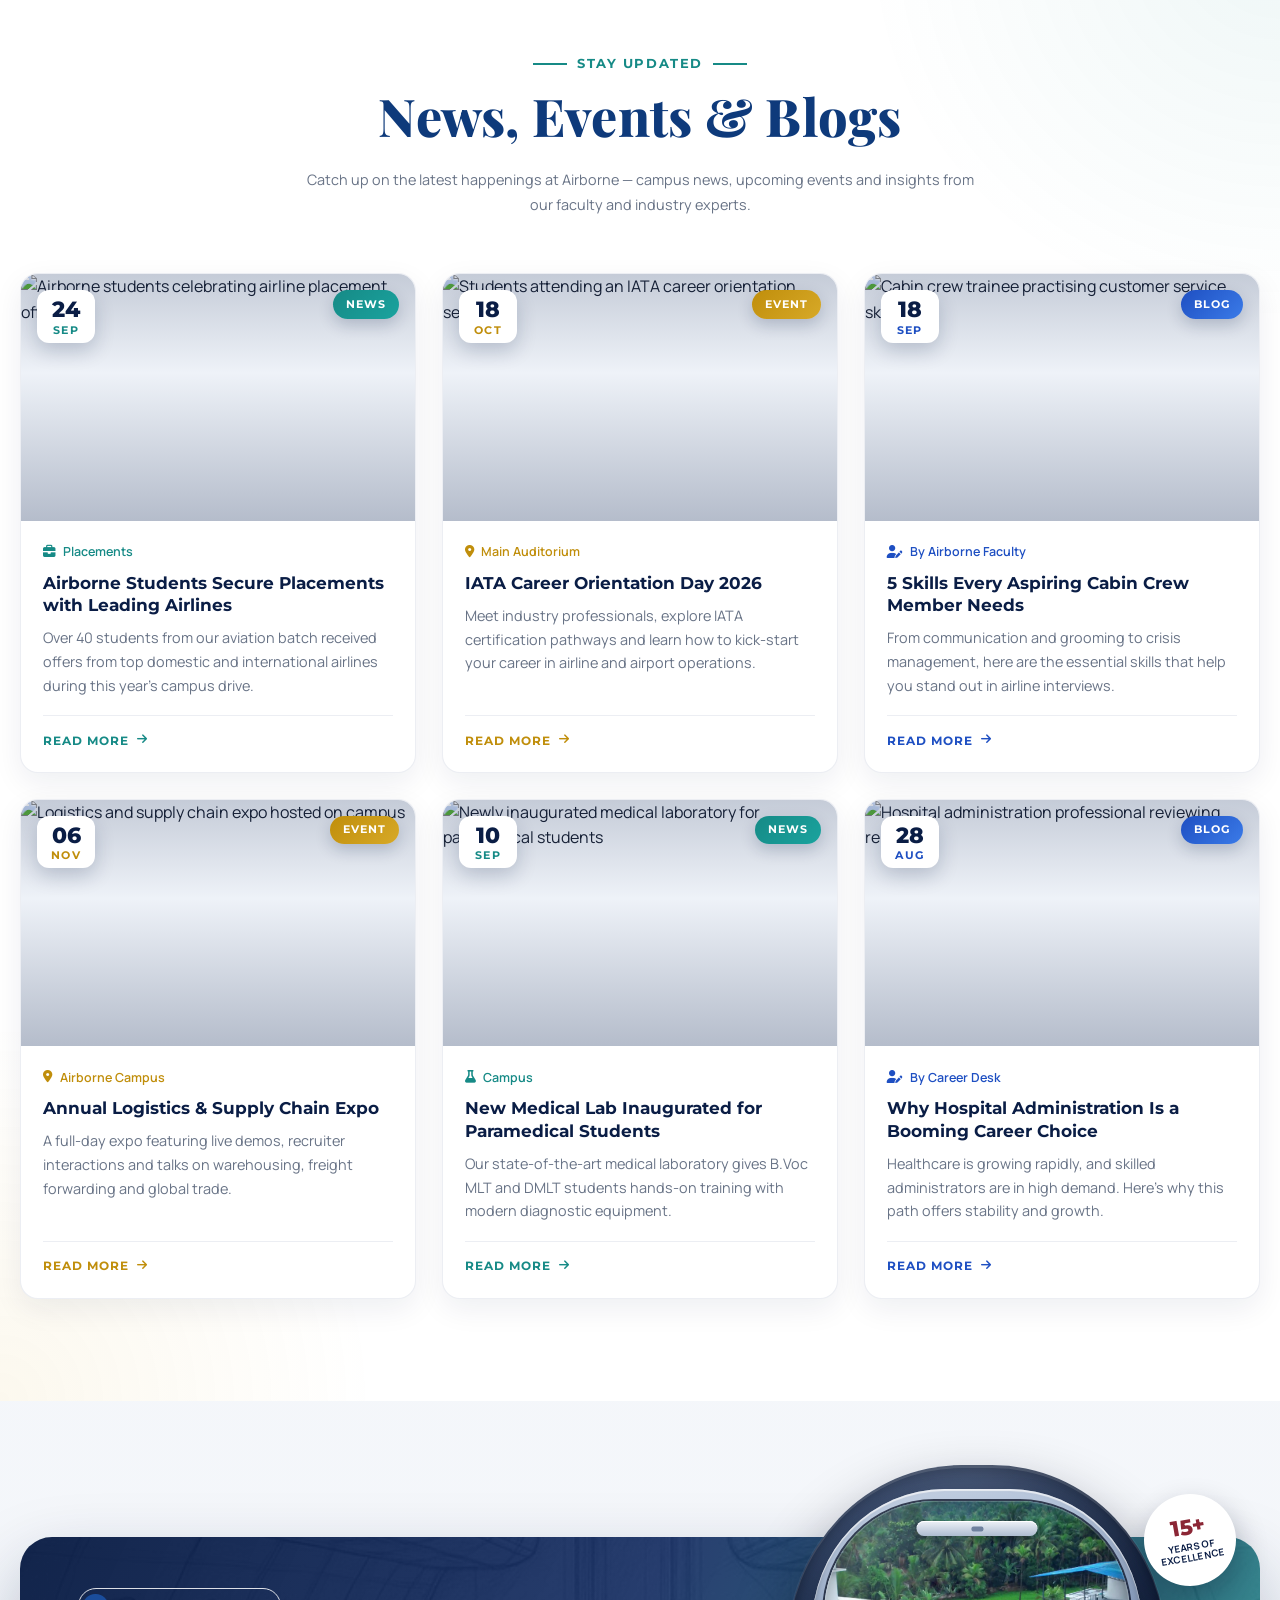
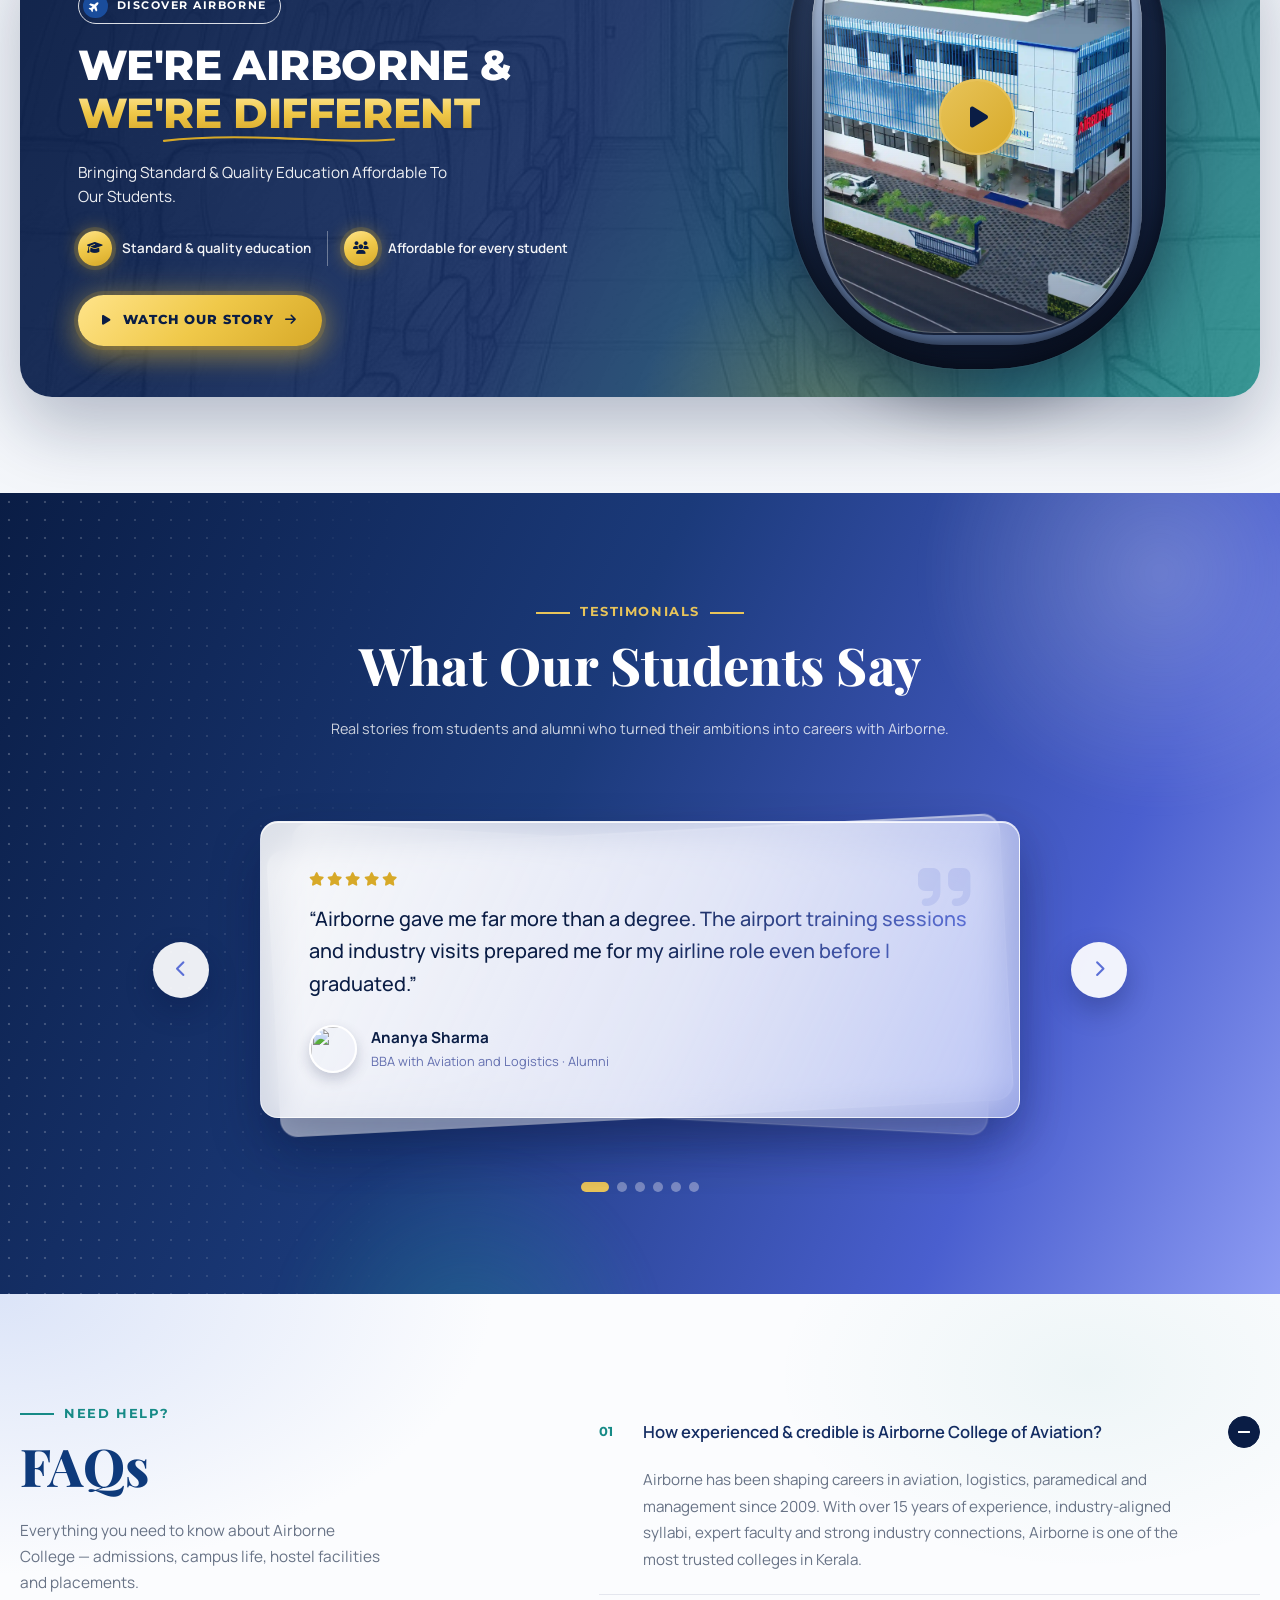
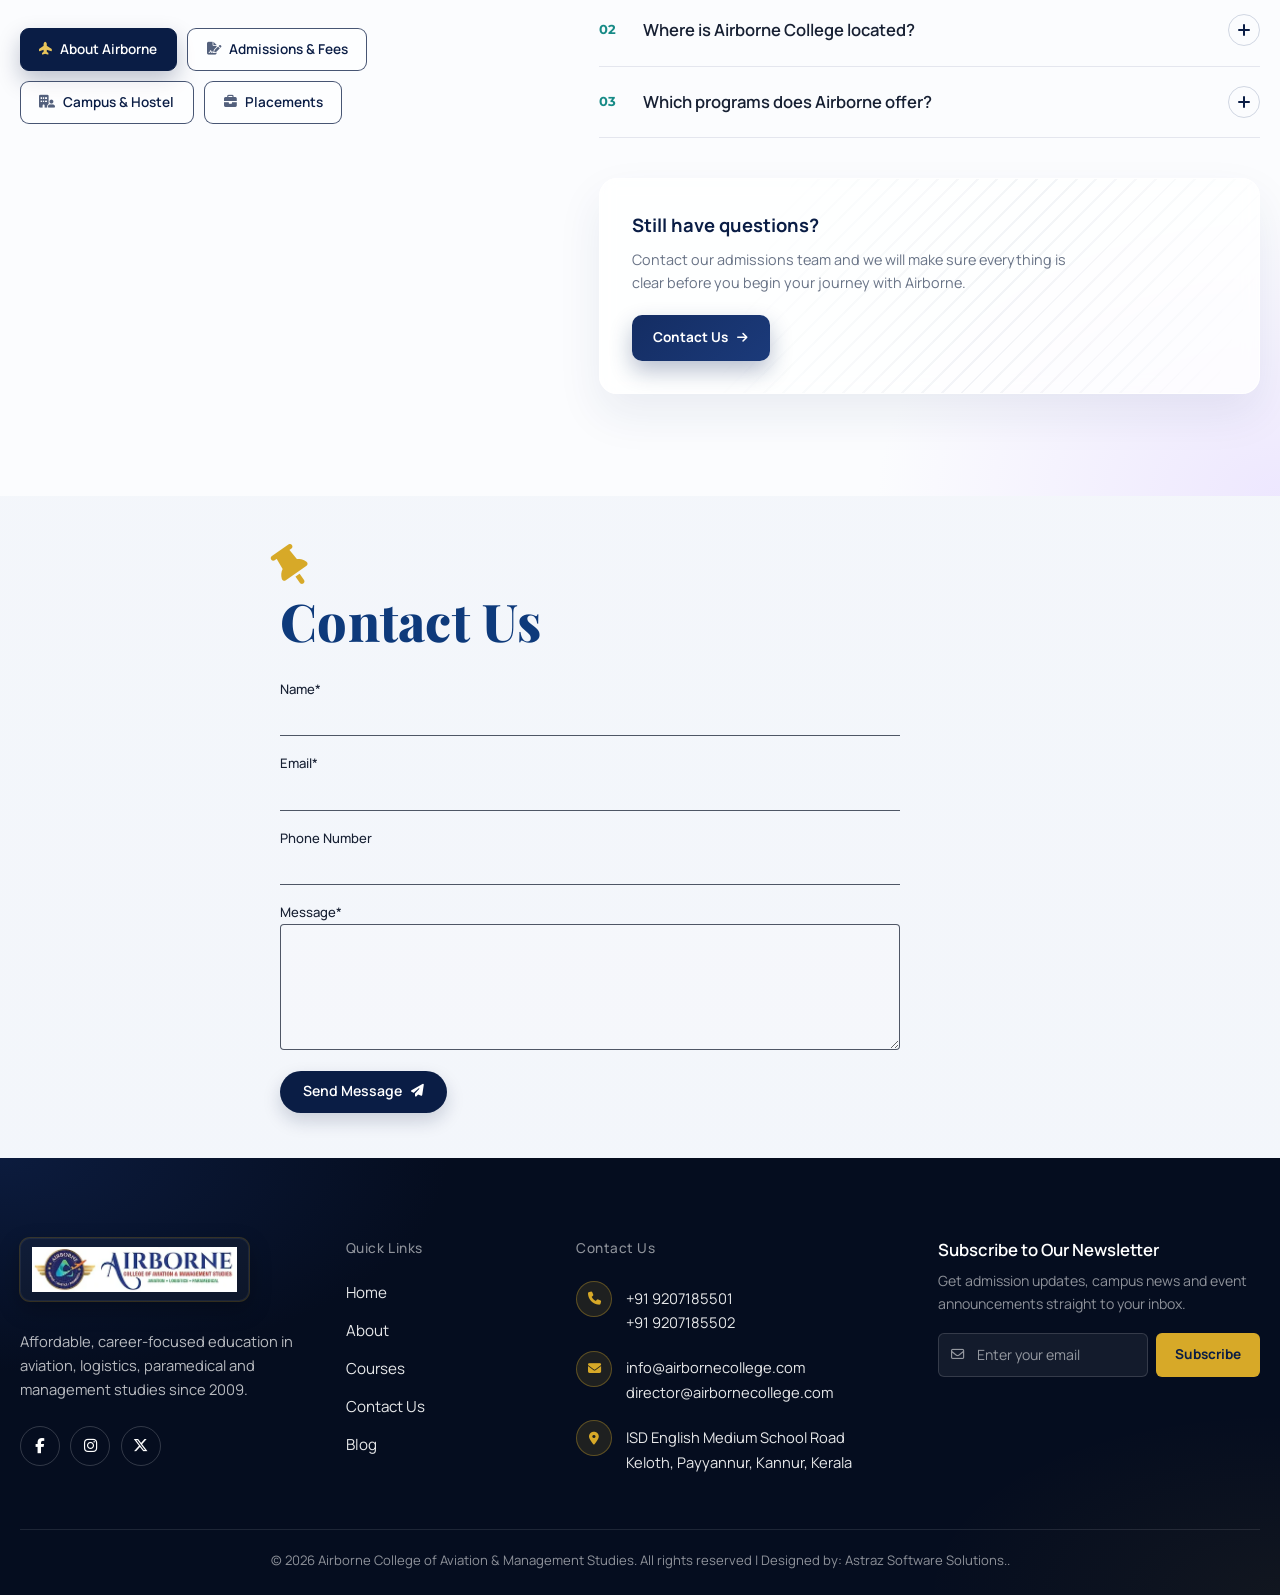
==== commit 18804b27: "course card to course page" ====
--- a/index.html
+++ b/index.html
@@ -563,7 +563,7 @@
                 </li>
               </ul>
               <div class="program-card__footer">
-                <a href="admission.html" class="program-card__btn">
+                <a href="courses.html?category=aviation" class="program-card__btn">
                   View All Programs
                   <i class="fa-solid fa-arrow-right" aria-hidden="true"></i>
                 </a>
@@ -612,7 +612,7 @@
                 </li>
               </ul>
               <div class="program-card__footer">
-                <a href="admission.html" class="program-card__btn">
+                <a href="courses.html?category=logistics" class="program-card__btn">
                   View All Programs
                   <i class="fa-solid fa-arrow-right" aria-hidden="true"></i>
                 </a>
@@ -659,7 +659,7 @@
                 </li>
               </ul>
               <div class="program-card__footer">
-                <a href="admission.html" class="program-card__btn">
+                <a href="courses.html?category=paramedical" class="program-card__btn">
                   View All Programs
                   <i class="fa-solid fa-arrow-right" aria-hidden="true"></i>
                 </a>
@@ -707,7 +707,7 @@
                 </li>
               </ul>
               <div class="program-card__footer">
-                <a href="admission.html" class="program-card__btn">
+                <a href="courses.html?category=management" class="program-card__btn">
                   View All Programs
                   <i class="fa-solid fa-arrow-right" aria-hidden="true"></i>
                 </a>
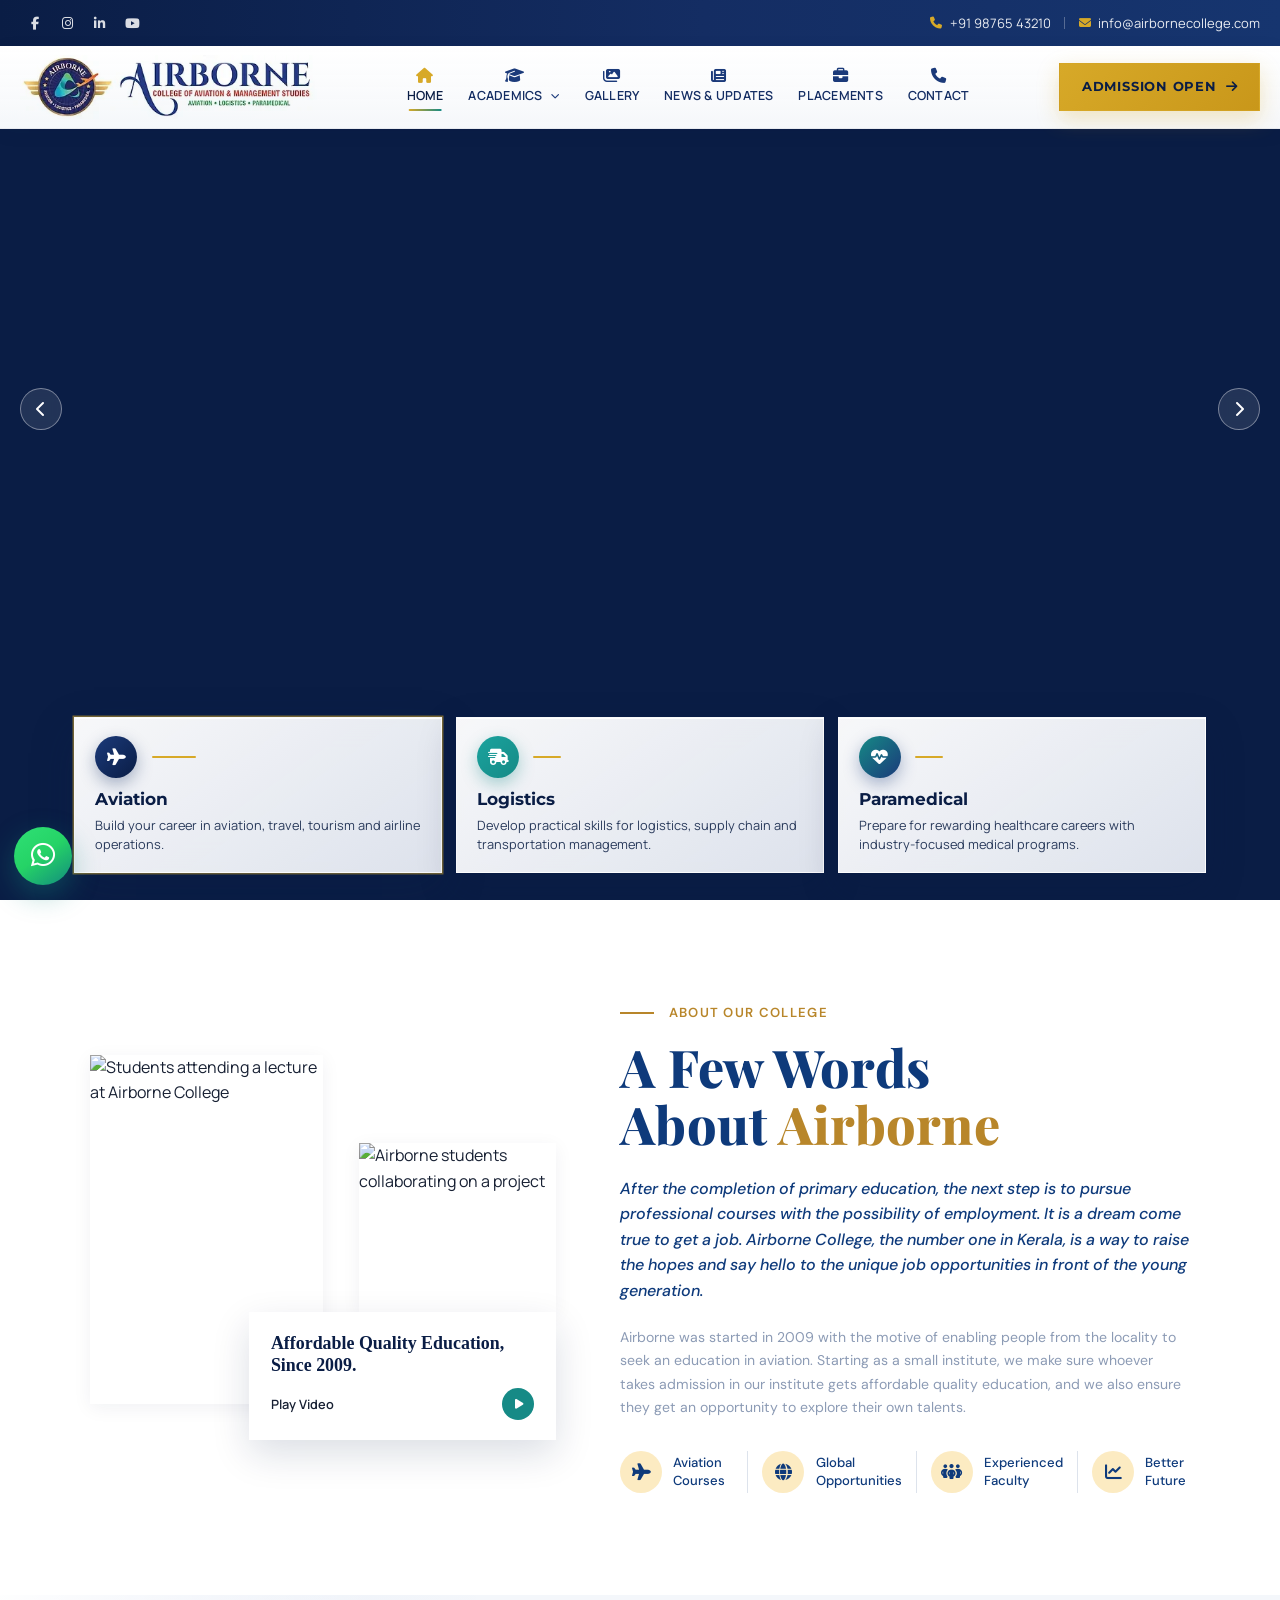
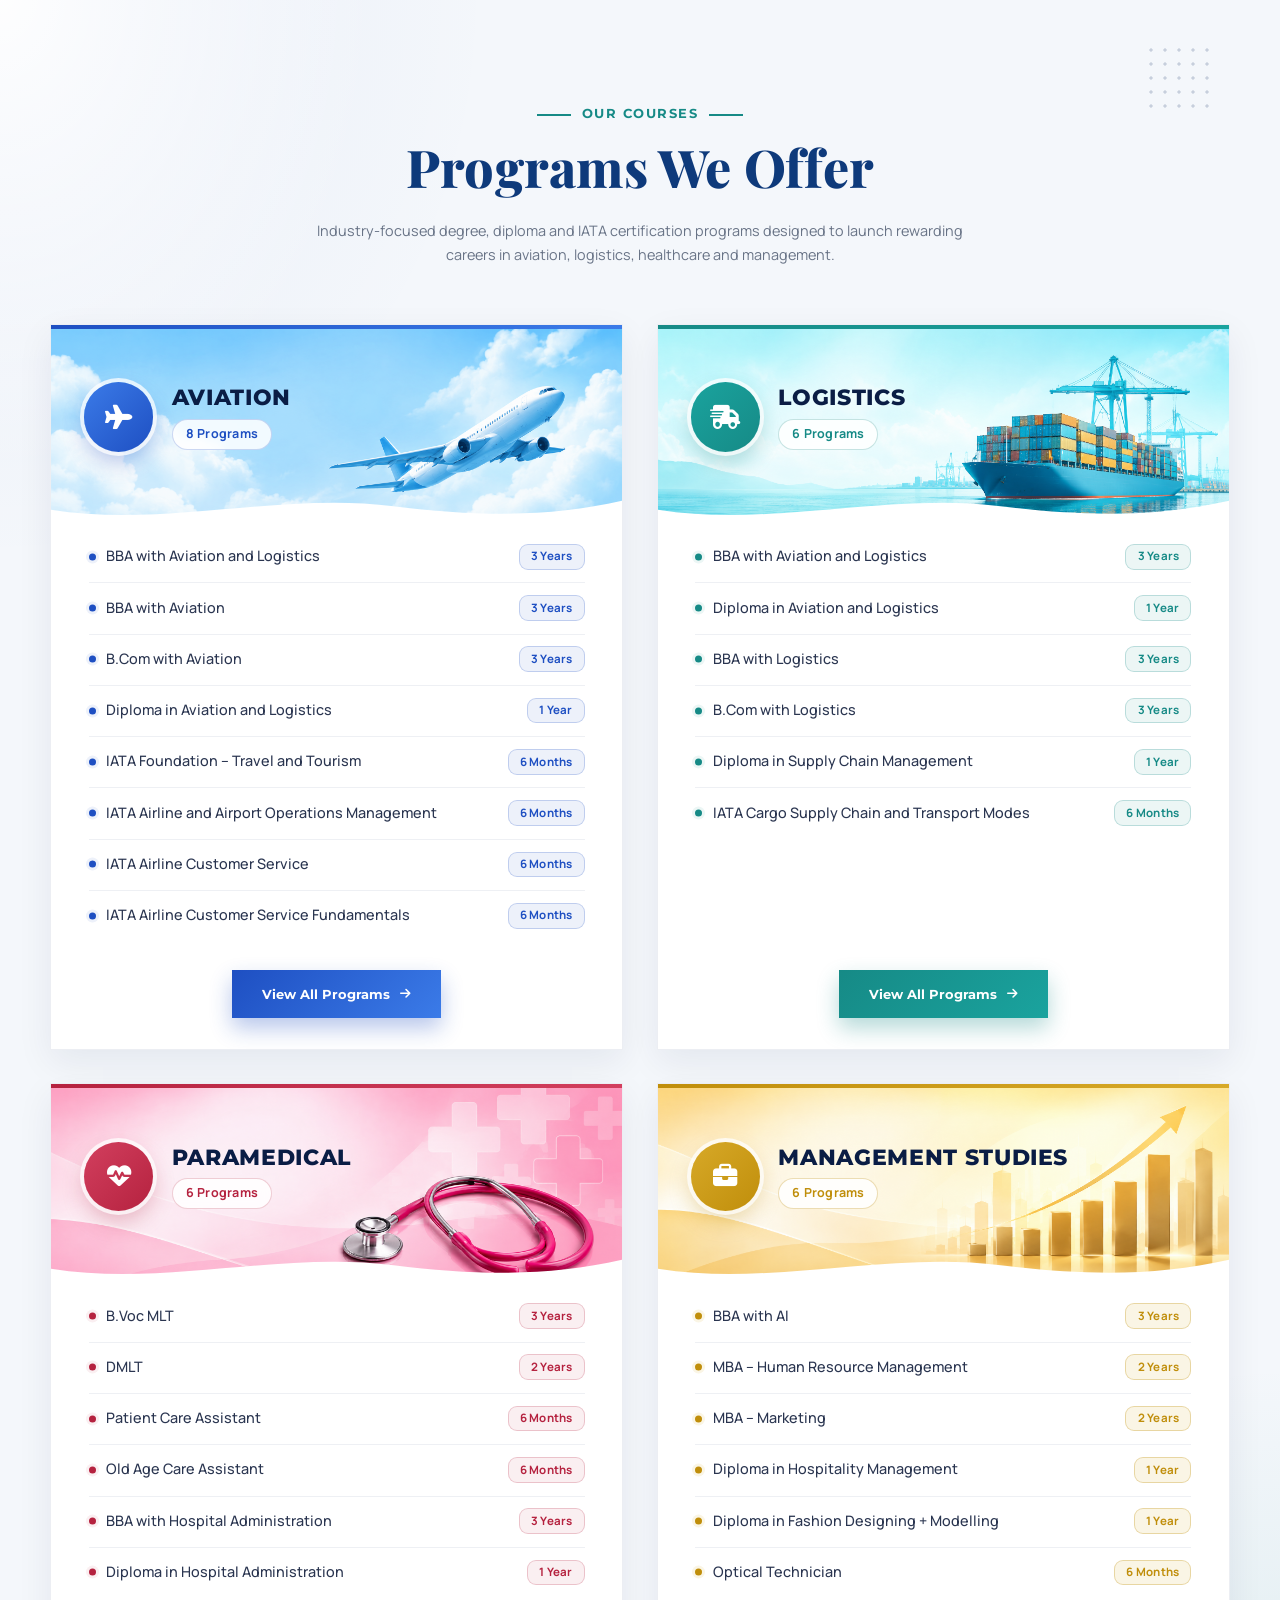
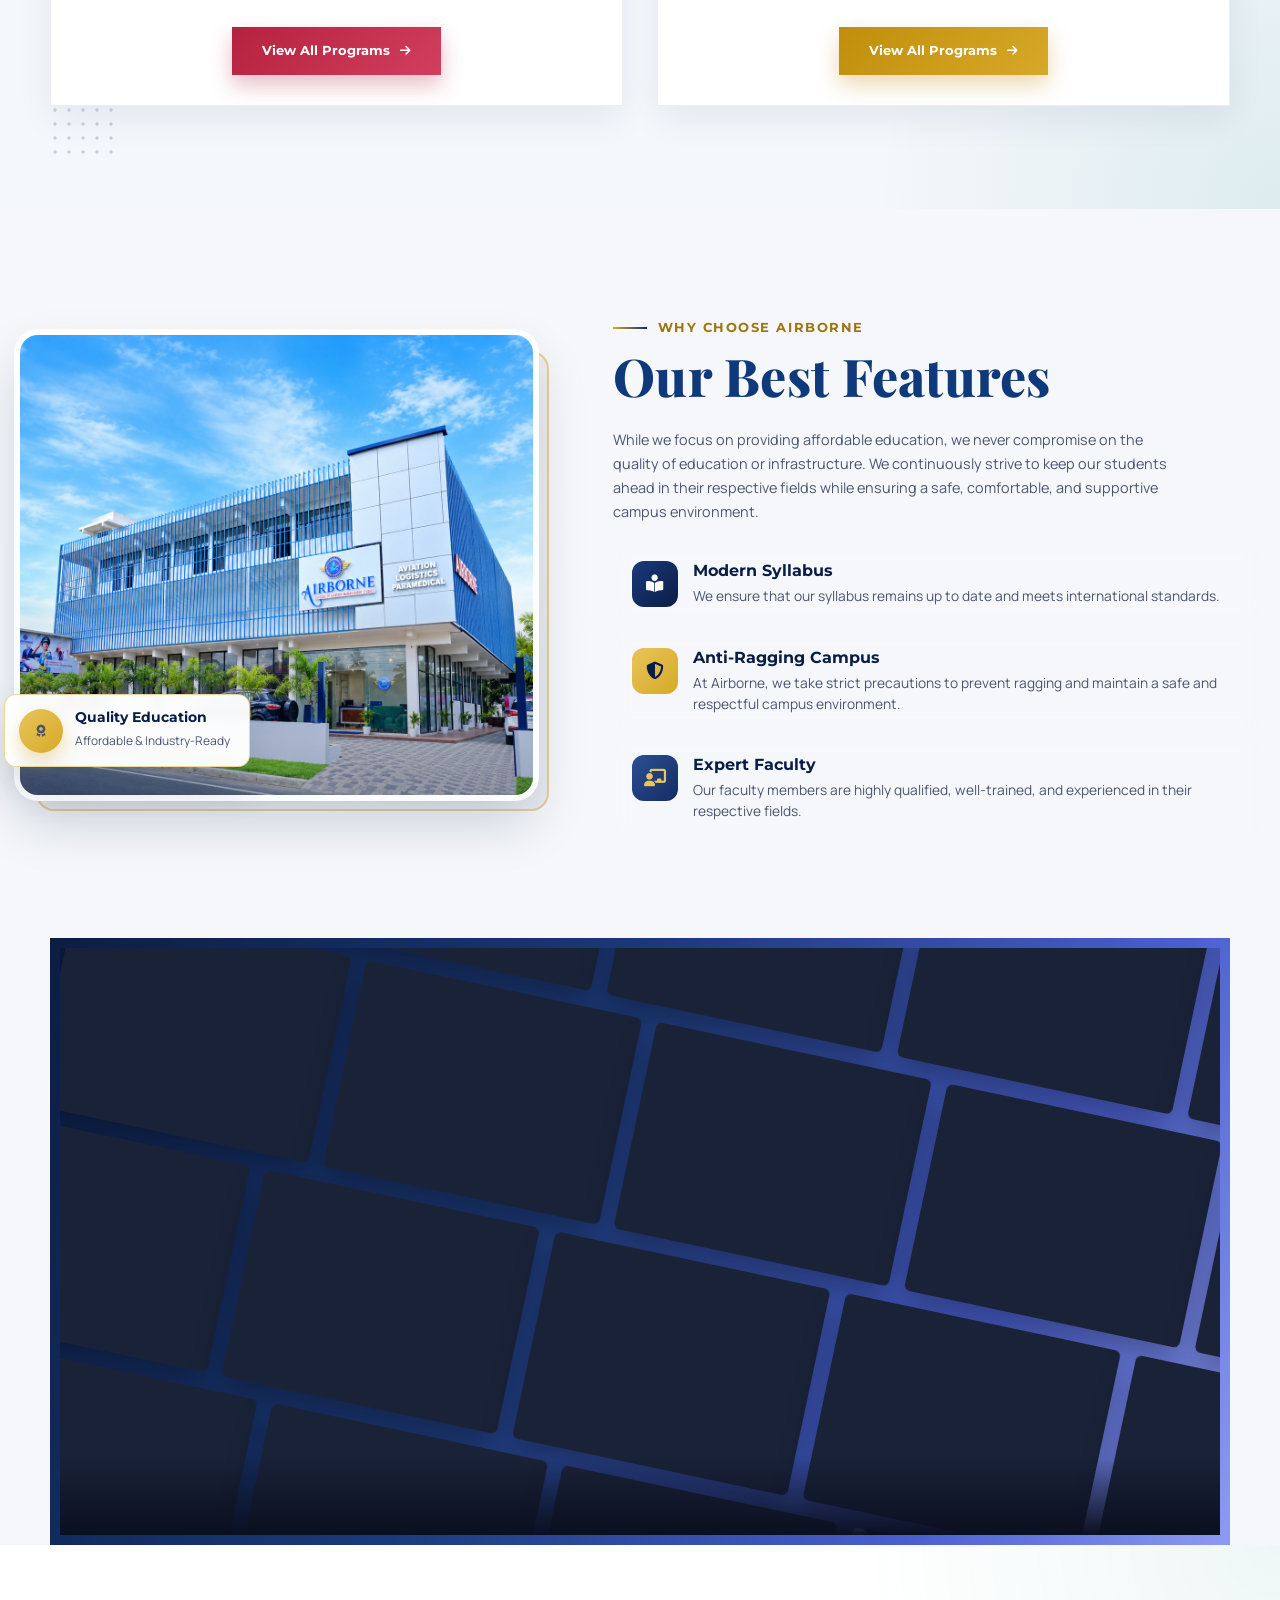
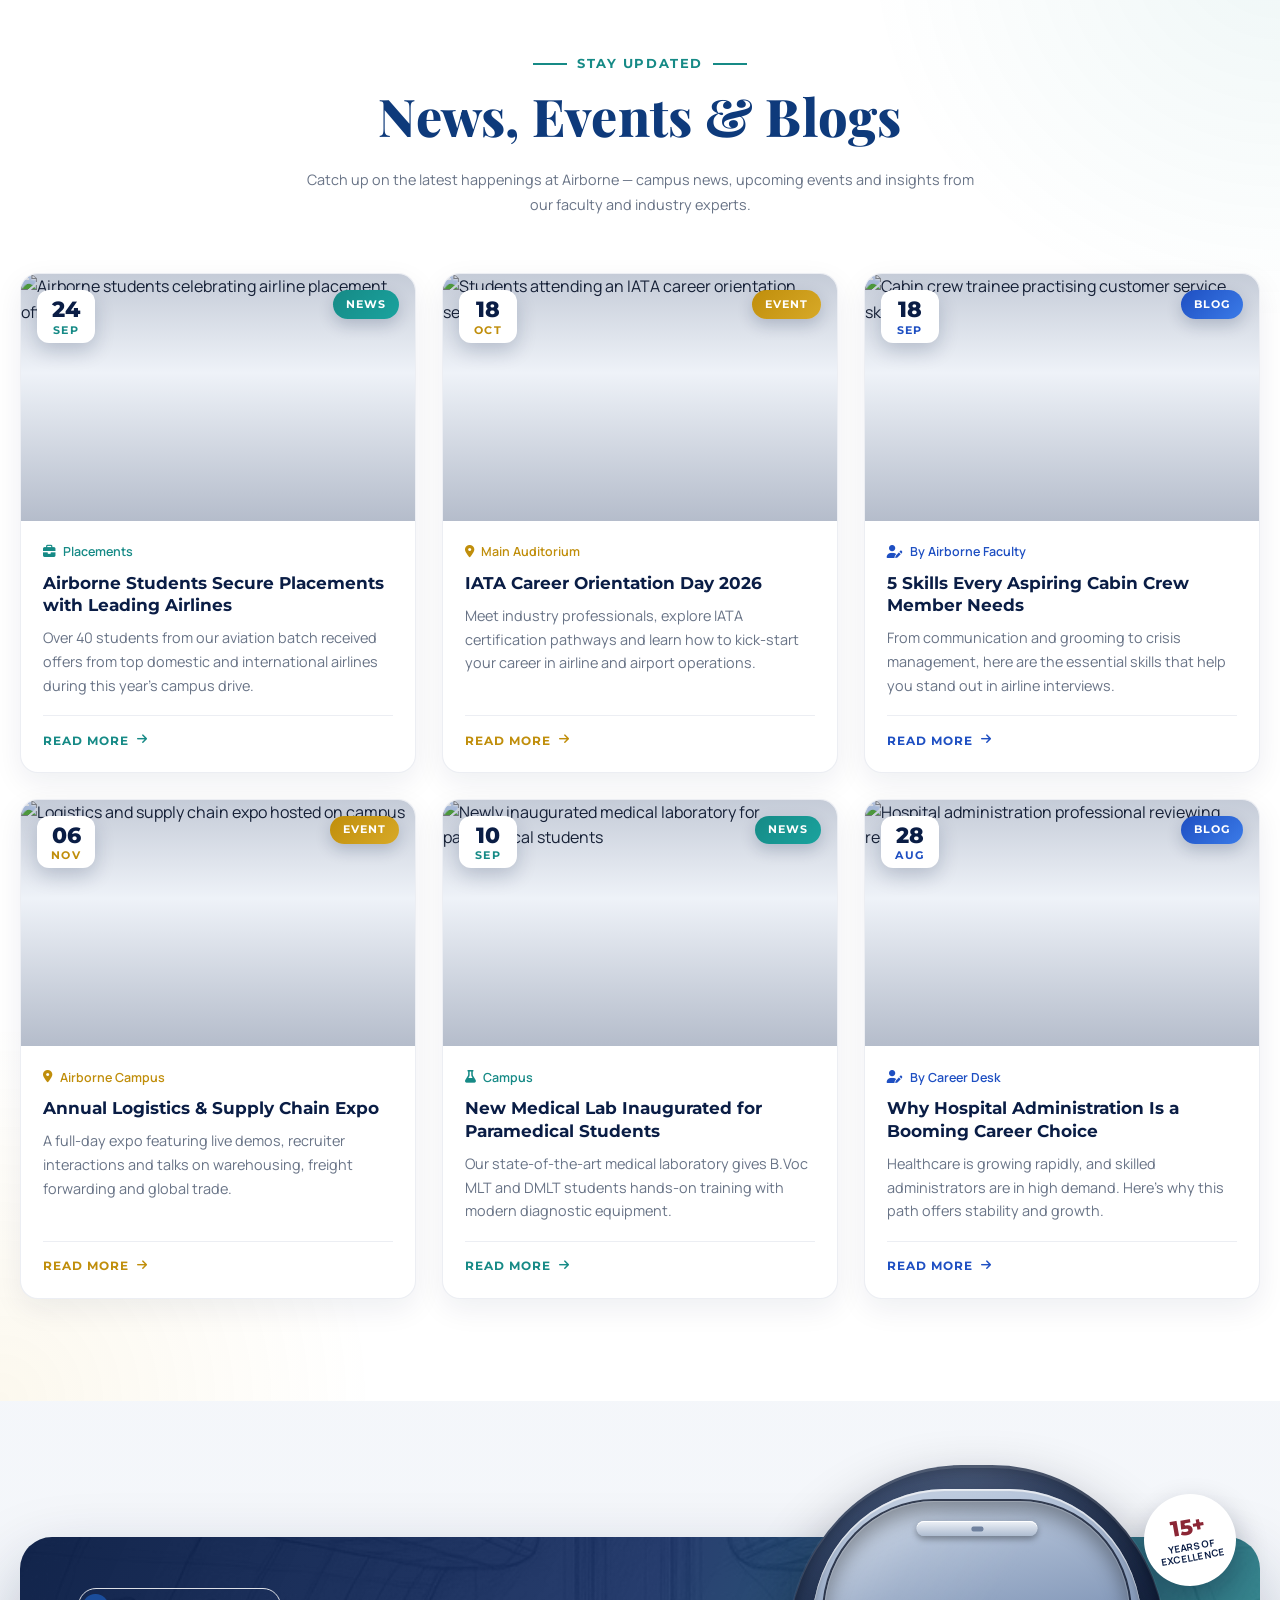
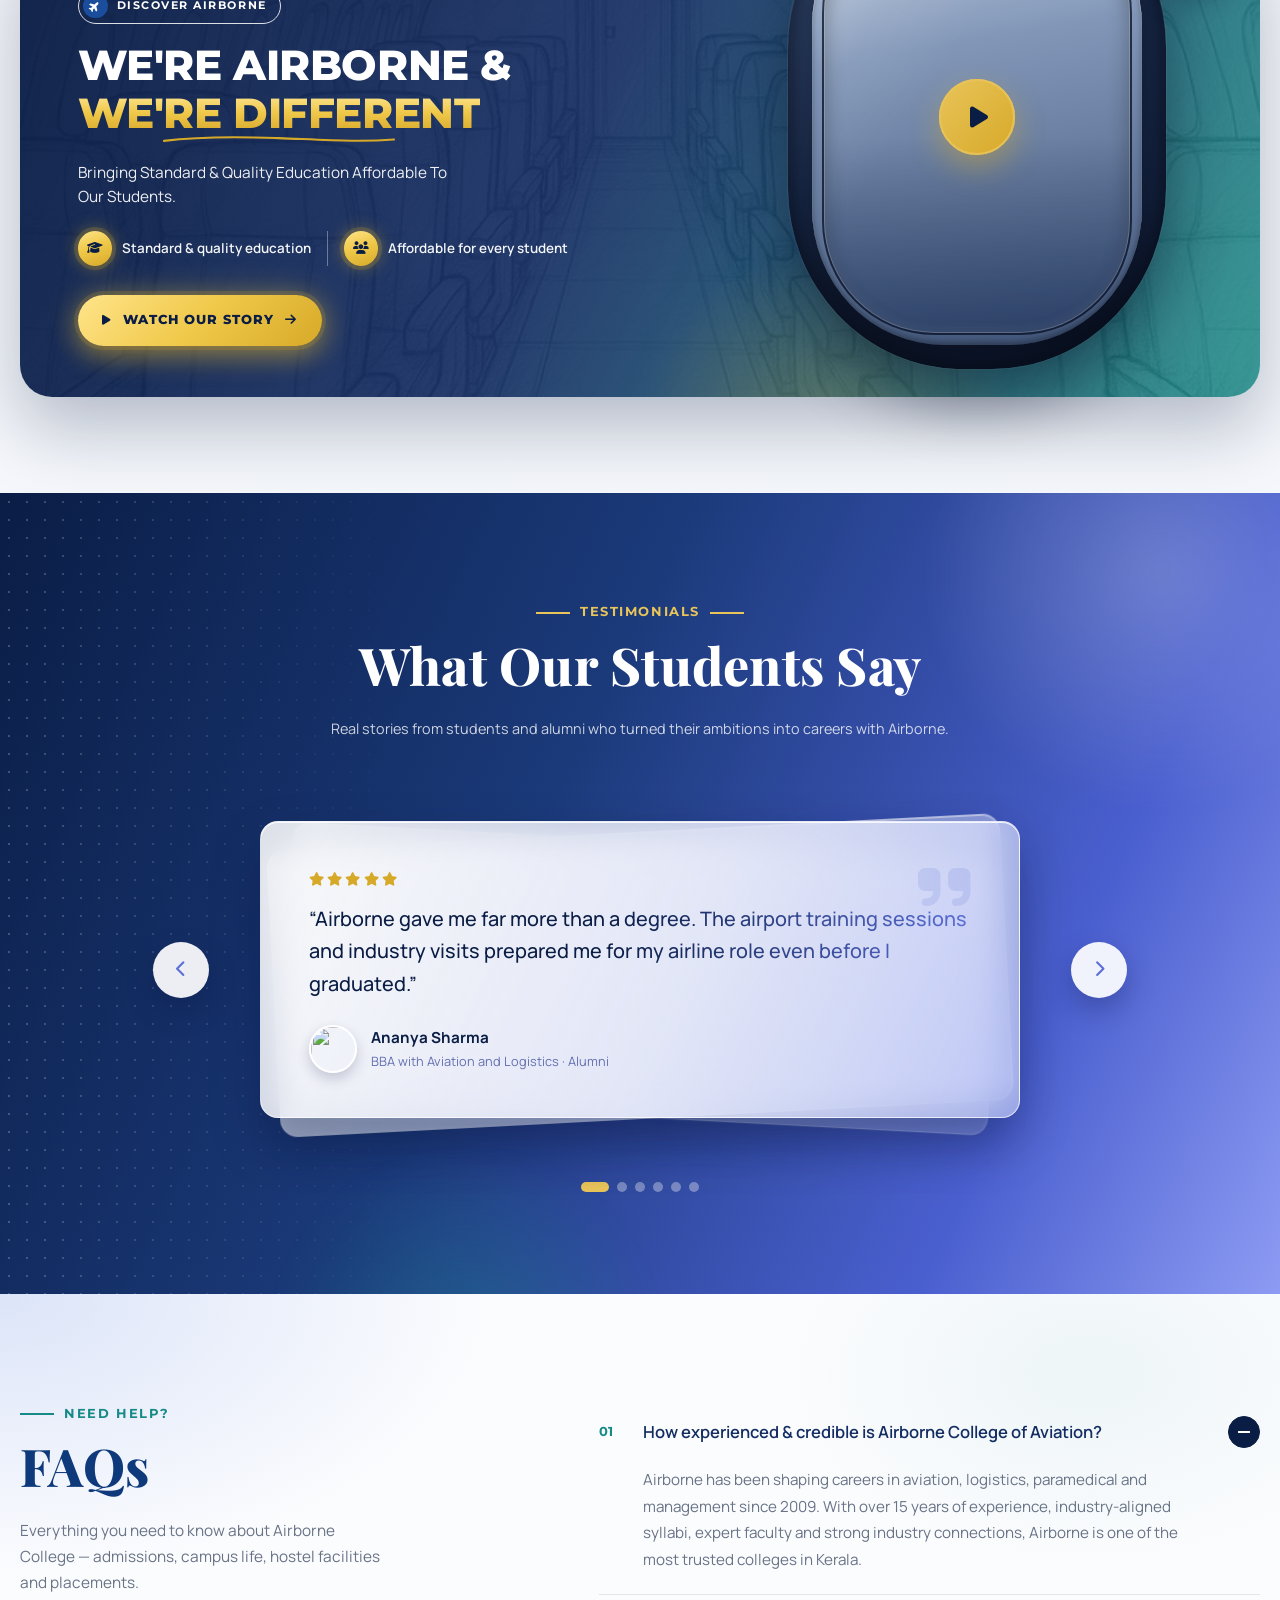
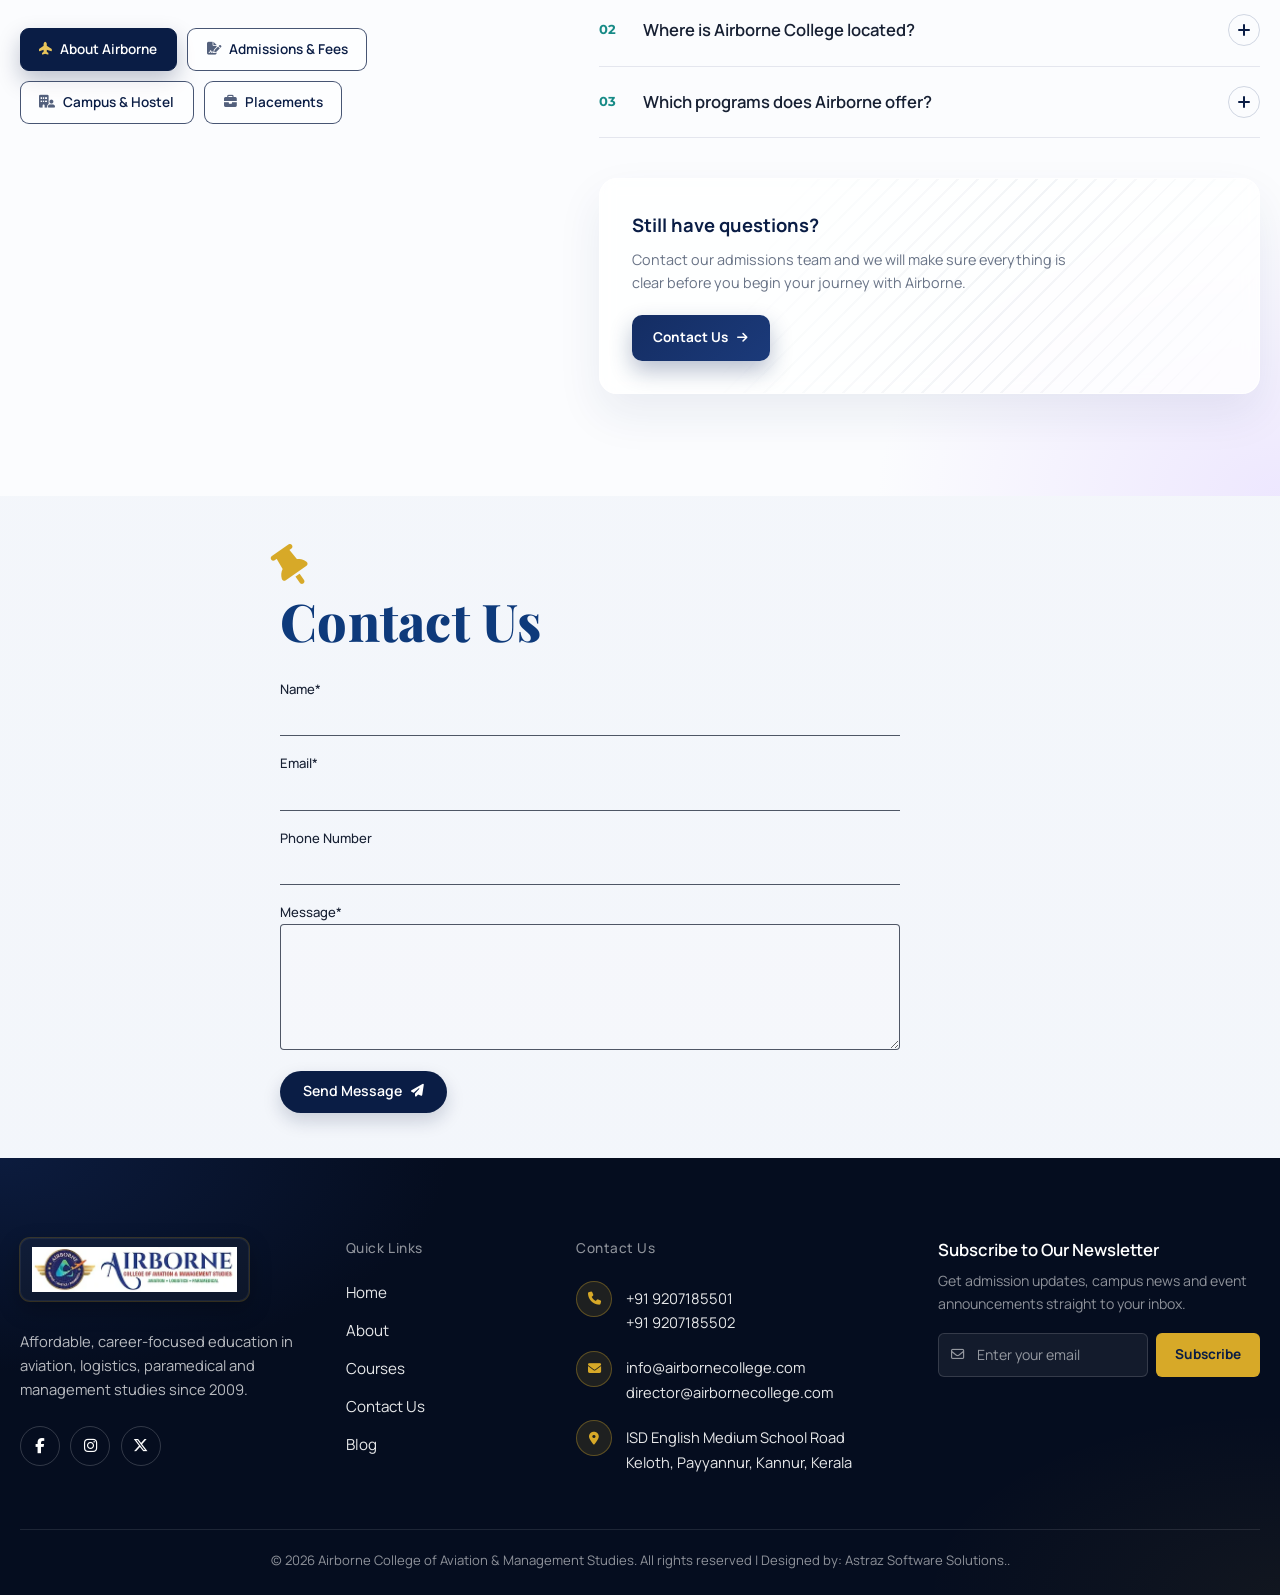
==== commit 18b3b88f: "results_page" ====
--- a/index.html
+++ b/index.html
@@ -113,6 +113,14 @@
                       ><i class="fa-solid fa-file-pen"></i
                     ></span>
                     <span>Online Admission</span>
+                  </a>
+                </li>
+                <li>
+                  <a href="results.html" class="nav-dropdown__link">
+                    <span class="nav-dropdown__icon" aria-hidden="true"
+                      ><i class="fa-solid fa-clipboard-list"></i
+                    ></span>
+                    <span>Results</span>
                   </a>
                 </li>
               </ul>
--- a/style.css
+++ b/style.css
@@ -8962,4 +8962,316 @@
     .back-to-top.is-visible {
         transition-duration: 1ms;
     }
-}+}
+/* =========================================================
+   Results page (results.html)
+   ========================================================= */
+html.page-results {
+    overflow-x: clip;
+}
+
+.results-page {
+    padding-top: var(--header-offset);
+    background:
+        radial-gradient(ellipse 50% 35% at 8% 18%, rgba(255, 255, 255, 0.7), transparent 55%),
+        radial-gradient(ellipse 40% 30% at 92% 12%, rgba(196, 163, 90, 0.12), transparent 60%),
+        linear-gradient(180deg, #EAF2FA 0%, #F4F7FB 45%, #EDF3F9 100%);
+}
+
+.results-page .visually-hidden,
+.page-results .visually-hidden {
+    position: absolute;
+    width: 1px;
+    height: 1px;
+    padding: 0;
+    margin: -1px;
+    overflow: hidden;
+    clip: rect(0, 0, 0, 0);
+    white-space: nowrap;
+    border: 0;
+}
+
+.results-hero .courses-hero__title {
+    max-width: 18ch;
+}
+
+.results-search {
+    position: relative;
+    padding: 0 0 clamp(3.5rem, 7vw, 5.5rem);
+}
+
+.results-search__inner {
+    width: min(720px, calc(100% - 2.5rem));
+    margin: -2.75rem auto 0;
+    position: relative;
+    z-index: 2;
+    padding: clamp(1.6rem, 3.5vw, 2.4rem);
+    border: 1px solid rgba(14, 58, 123, 0.08);
+    border-radius: 22px;
+    background: var(--white);
+    box-shadow: 0 22px 48px rgba(10, 29, 69, 0.1);
+}
+
+.results-search__header {
+    text-align: center;
+    margin-bottom: clamp(1.35rem, 3vw, 1.85rem);
+}
+
+.results-search__eyebrow {
+    display: inline-flex;
+    align-items: center;
+    gap: 0.55rem;
+    margin-bottom: 0.65rem;
+    font-family: var(--font-heading);
+    font-size: 0.78rem;
+    font-weight: 700;
+    letter-spacing: 0.12em;
+    text-transform: uppercase;
+    color: var(--teal);
+}
+
+.results-search__eyebrow::before {
+    content: "";
+    width: 28px;
+    height: 2px;
+    background: var(--teal);
+}
+
+.results-search__title {
+    margin: 0 0 0.55rem;
+    font-family: var(--font-heading);
+    font-size: clamp(1.45rem, 3vw, 1.9rem);
+    font-weight: 800;
+    color: var(--primary-dark);
+}
+
+.results-search__lead {
+    margin: 0 auto;
+    max-width: 42ch;
+    font-size: 0.92rem;
+    line-height: 1.6;
+    color: var(--muted);
+}
+
+.results-form__grid {
+    display: grid;
+    grid-template-columns: repeat(2, minmax(0, 1fr));
+    gap: 1.05rem 1.15rem;
+}
+
+.results-field {
+    display: grid;
+    gap: 0.4rem;
+    min-width: 0;
+}
+
+.results-field--full {
+    grid-column: 1 / -1;
+}
+
+.results-field__label {
+    font-family: var(--font-heading);
+    font-size: 0.82rem;
+    font-weight: 700;
+    color: var(--primary-dark);
+}
+
+.results-field__control {
+    position: relative;
+}
+
+.results-field__input {
+    width: 100%;
+    min-height: 48px;
+    padding: 0.7rem 0.95rem;
+    border: 1px solid rgba(14, 58, 123, 0.14);
+    border-radius: 10px;
+    background: #EEF3F8;
+    font: inherit;
+    font-size: 0.95rem;
+    color: var(--text);
+    outline: none;
+    transition:
+        border-color 250ms ease,
+        box-shadow 250ms ease,
+        background-color 250ms ease;
+}
+
+.results-field__select {
+    appearance: none;
+    -webkit-appearance: none;
+    padding-right: 2.6rem;
+    cursor: pointer;
+}
+
+.results-field__caret {
+    position: absolute;
+    top: 50%;
+    right: 1rem;
+    transform: translateY(-50%);
+    color: var(--primary-dark);
+    opacity: 0.55;
+    font-size: 0.75rem;
+    pointer-events: none;
+}
+
+.results-field__input:hover {
+    border-color: rgba(14, 58, 123, 0.28);
+}
+
+.results-field__input:focus {
+    border-color: var(--primary);
+    background: var(--white);
+    box-shadow: 0 0 0 3px rgba(20, 45, 99, 0.12);
+}
+
+.results-form__actions {
+    margin-top: 1.25rem;
+}
+
+.results-form__submit {
+    display: inline-flex;
+    align-items: center;
+    justify-content: center;
+    gap: 0.55rem;
+    width: 100%;
+    min-height: 50px;
+    padding: 0.8rem 1.25rem;
+    border: none;
+    border-radius: 12px;
+    background: linear-gradient(135deg, var(--primary) 0%, var(--primary-dark) 100%);
+    color: var(--white);
+    font-family: var(--font-heading);
+    font-size: 0.88rem;
+    font-weight: 700;
+    letter-spacing: 0.04em;
+    text-transform: uppercase;
+    cursor: pointer;
+    box-shadow: 0 12px 28px rgba(10, 29, 69, 0.22);
+    transition: var(--transition);
+}
+
+.results-form__submit:hover,
+.results-form__submit:focus-visible {
+    transform: translateY(-2px);
+    box-shadow: 0 16px 34px rgba(10, 29, 69, 0.3);
+    outline: none;
+}
+
+.results-form__submit:focus-visible {
+    outline: 2px solid var(--gold);
+    outline-offset: 3px;
+}
+
+.results-form__submit:disabled,
+.results-form__submit.is-loading {
+    opacity: 0.8;
+    cursor: progress;
+    transform: none;
+}
+
+.results-form__status {
+    margin-top: 0.85rem;
+    font-size: 0.88rem;
+    line-height: 1.55;
+    font-weight: 600;
+    color: var(--teal);
+}
+
+.results-form__status.is-error {
+    color: #b42318;
+}
+
+.results-form__status:empty {
+    display: none;
+}
+
+.results-notice {
+    display: flex;
+    align-items: flex-start;
+    gap: 0.9rem;
+    margin-top: 1.35rem;
+    padding: 1rem 1.1rem;
+    border-radius: 14px;
+    border: 1px solid rgba(215, 169, 40, 0.45);
+    background:
+        linear-gradient(135deg, rgba(215, 169, 40, 0.16) 0%, rgba(232, 196, 90, 0.08) 100%);
+    box-shadow: 0 10px 24px rgba(215, 169, 40, 0.12);
+}
+
+.results-notice__icon {
+    flex: none;
+    width: 42px;
+    height: 42px;
+    display: grid;
+    place-items: center;
+    border-radius: 50%;
+    background: linear-gradient(145deg, var(--gold-soft), var(--gold));
+    color: var(--primary-dark);
+    font-size: 1rem;
+    box-shadow: 0 8px 18px rgba(215, 169, 40, 0.35);
+}
+
+.results-notice__label {
+    margin: 0 0 0.2rem;
+    font-family: var(--font-heading);
+    font-size: 0.78rem;
+    font-weight: 800;
+    letter-spacing: 0.08em;
+    text-transform: uppercase;
+    color: var(--primary-dark);
+}
+
+.results-notice__text {
+    margin: 0;
+    font-size: 0.92rem;
+    line-height: 1.55;
+    color: var(--text);
+}
+
+.results-notice__text strong {
+    color: var(--primary-dark);
+}
+
+@media (max-width: 640px) {
+    .results-search__inner {
+        width: calc(100% - 1.5rem);
+        margin-top: -2rem;
+        padding: 1.35rem 1.15rem 1.45rem;
+        border-radius: 18px;
+    }
+
+    .results-form__grid {
+        grid-template-columns: 1fr;
+    }
+
+    .results-notice {
+        flex-direction: column;
+        align-items: flex-start;
+        gap: 0.75rem;
+    }
+}
+
+@media (max-width: 400px) {
+    .results-hero .courses-hero__title {
+        max-width: none;
+        font-size: clamp(1.45rem, 8vw, 1.85rem);
+    }
+
+    .results-field__input {
+        min-height: 46px;
+        font-size: 0.9rem;
+    }
+}
+
+@media (prefers-reduced-motion: reduce) {
+    .results-form__submit,
+    .results-field__input {
+        transition-duration: 1ms;
+    }
+
+    .results-form__submit:hover,
+    .results-form__submit:focus-visible {
+        transform: none;
+    }
+}
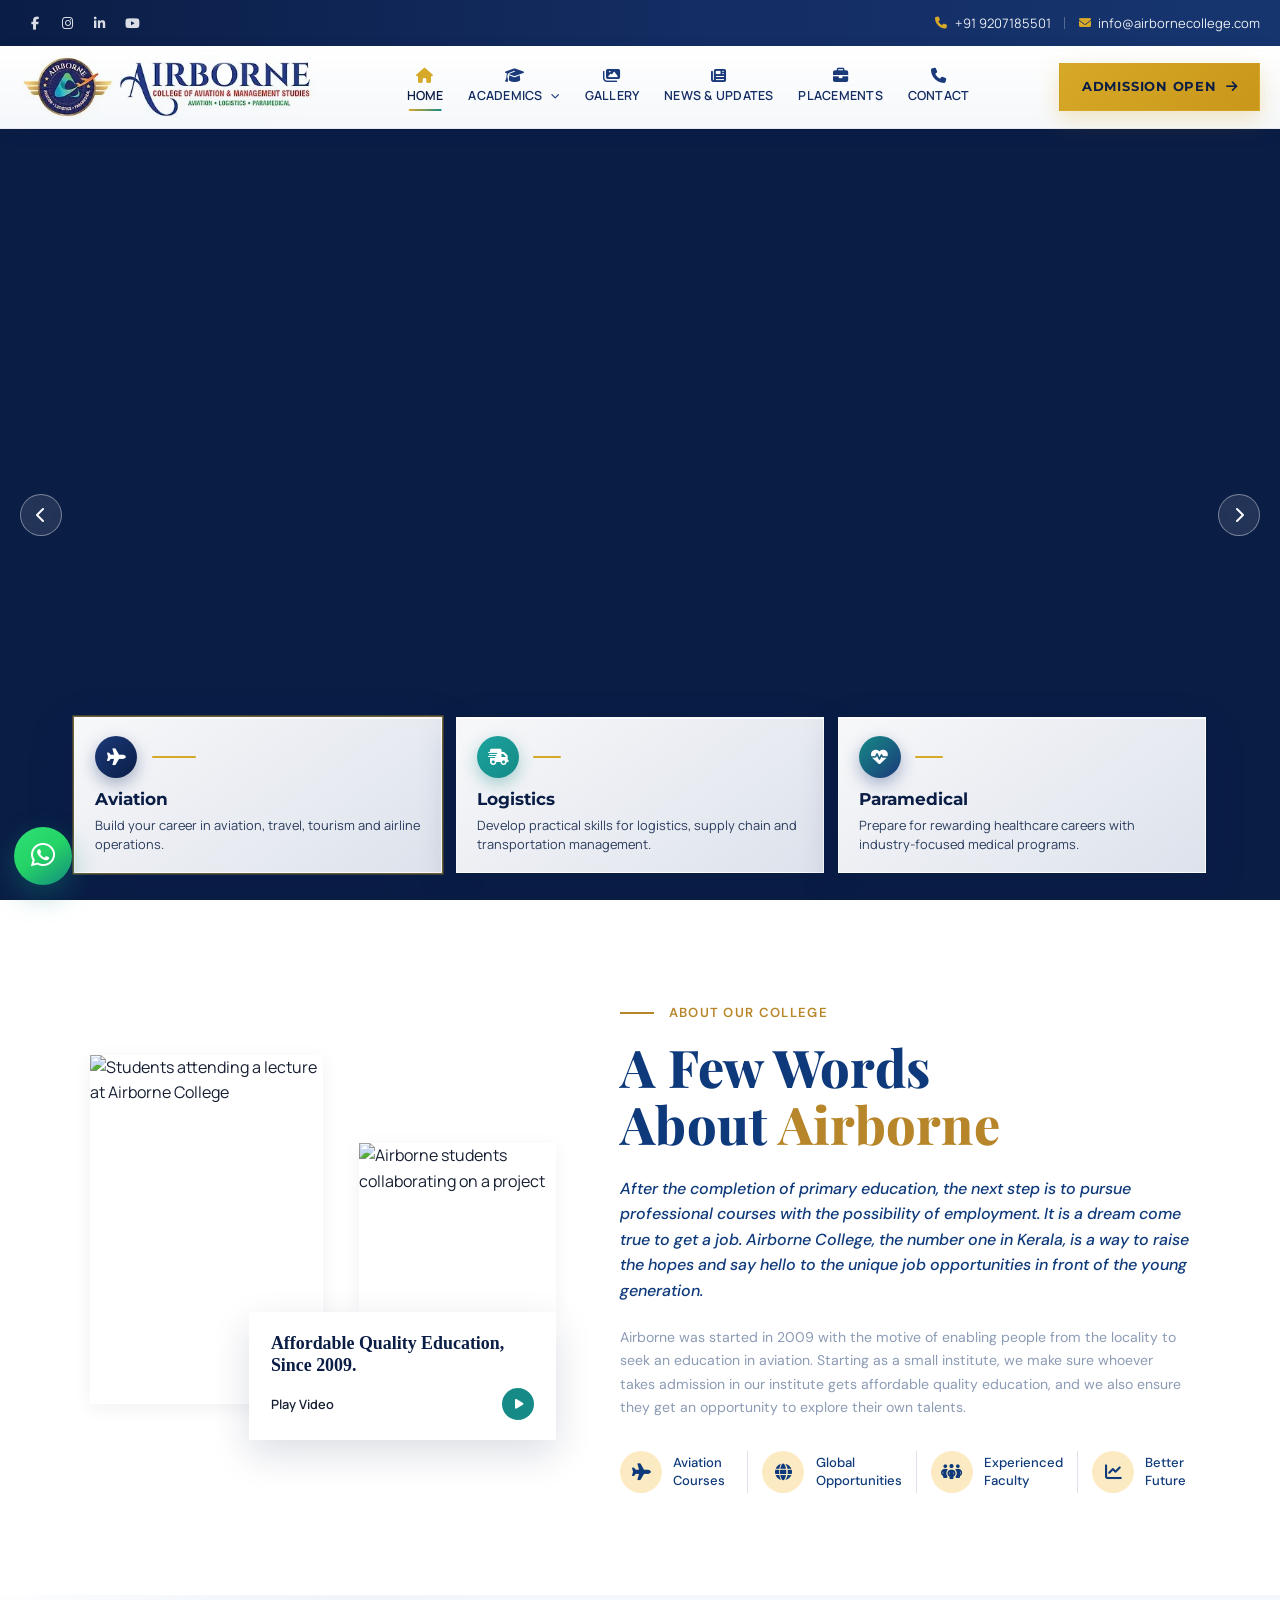
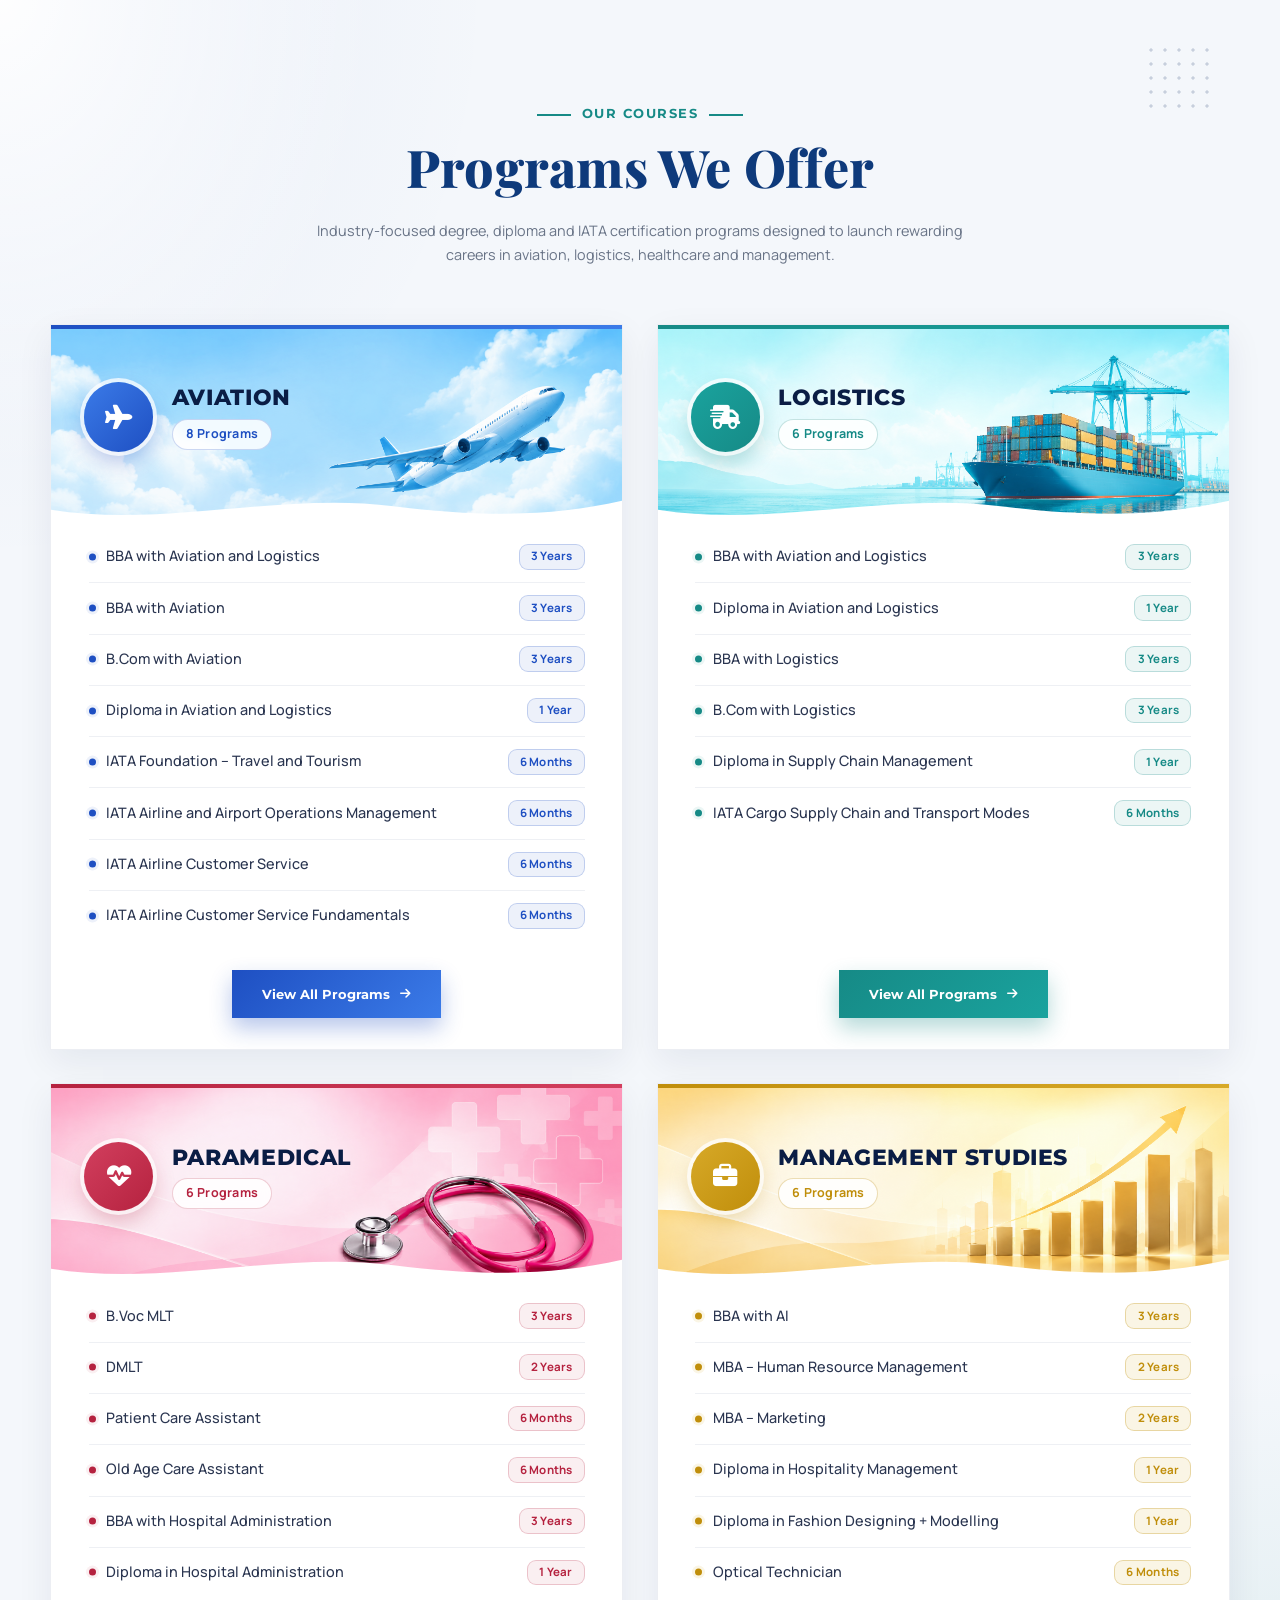
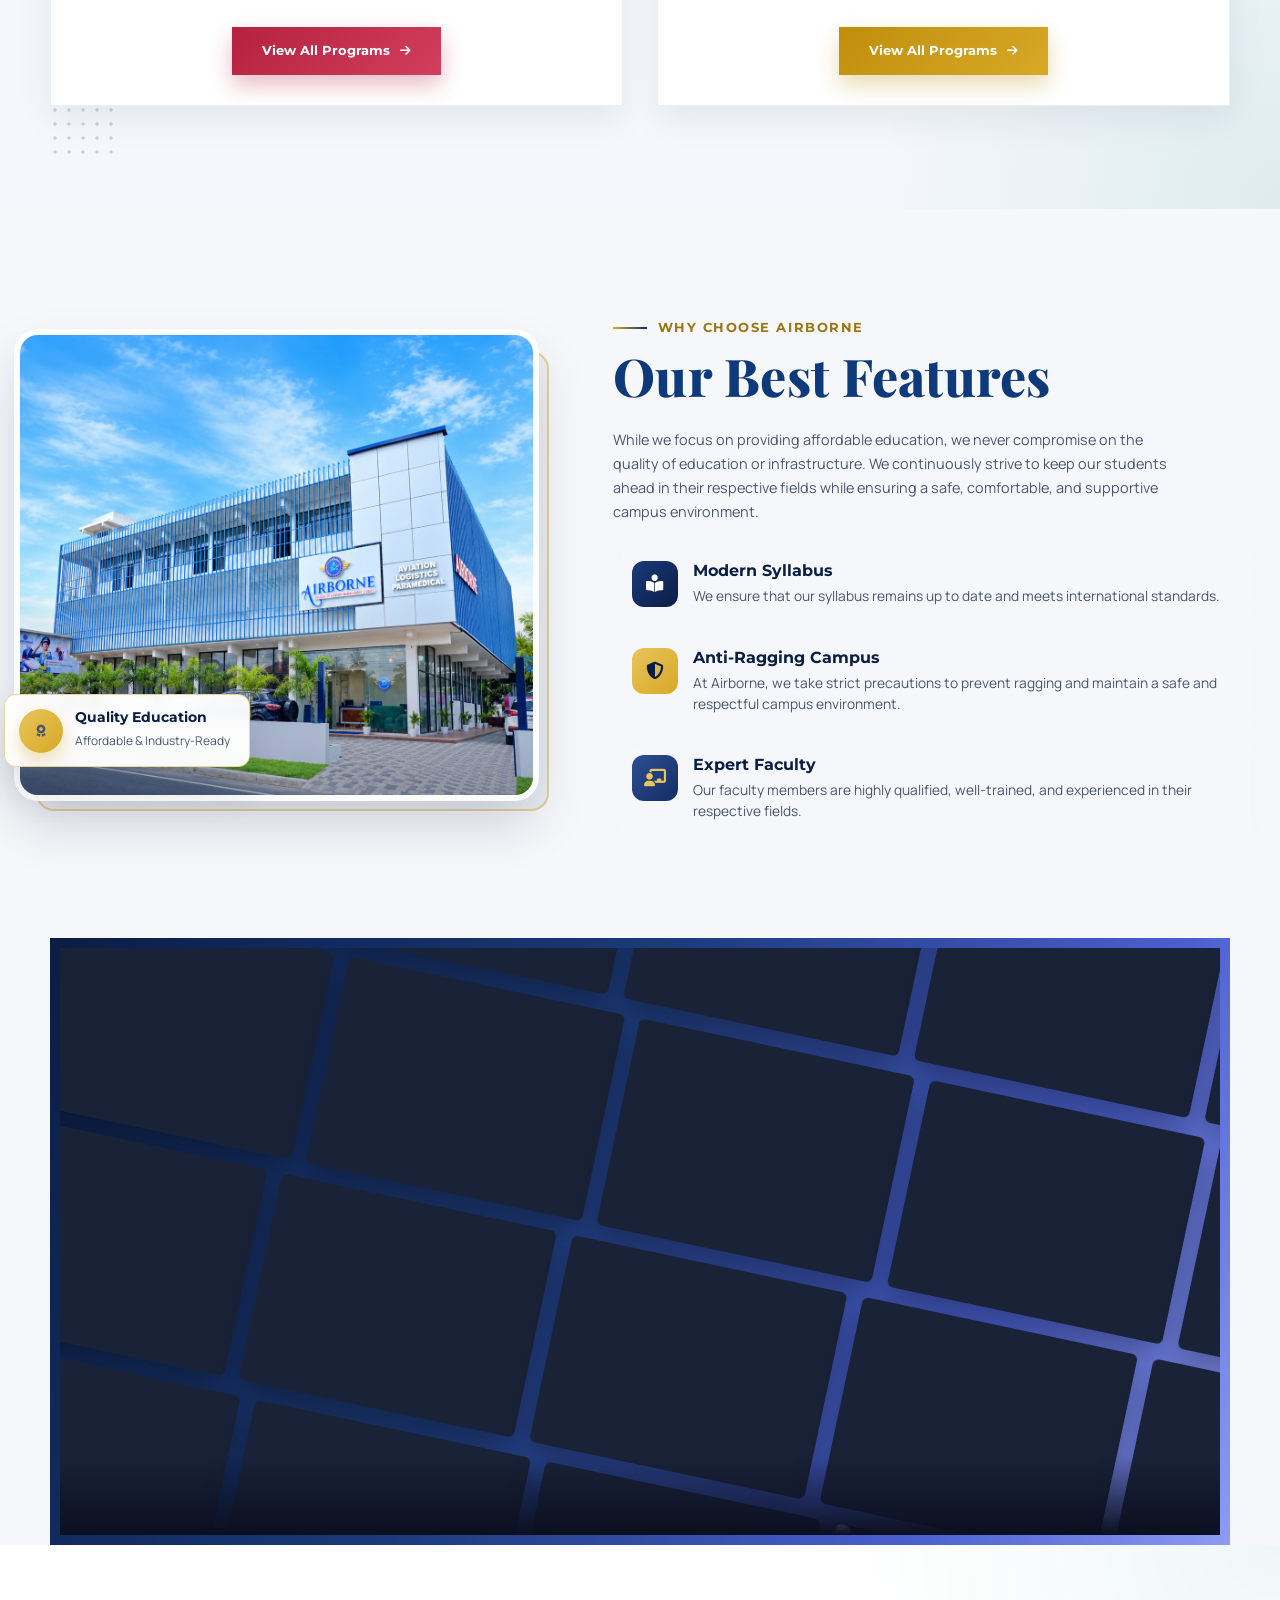
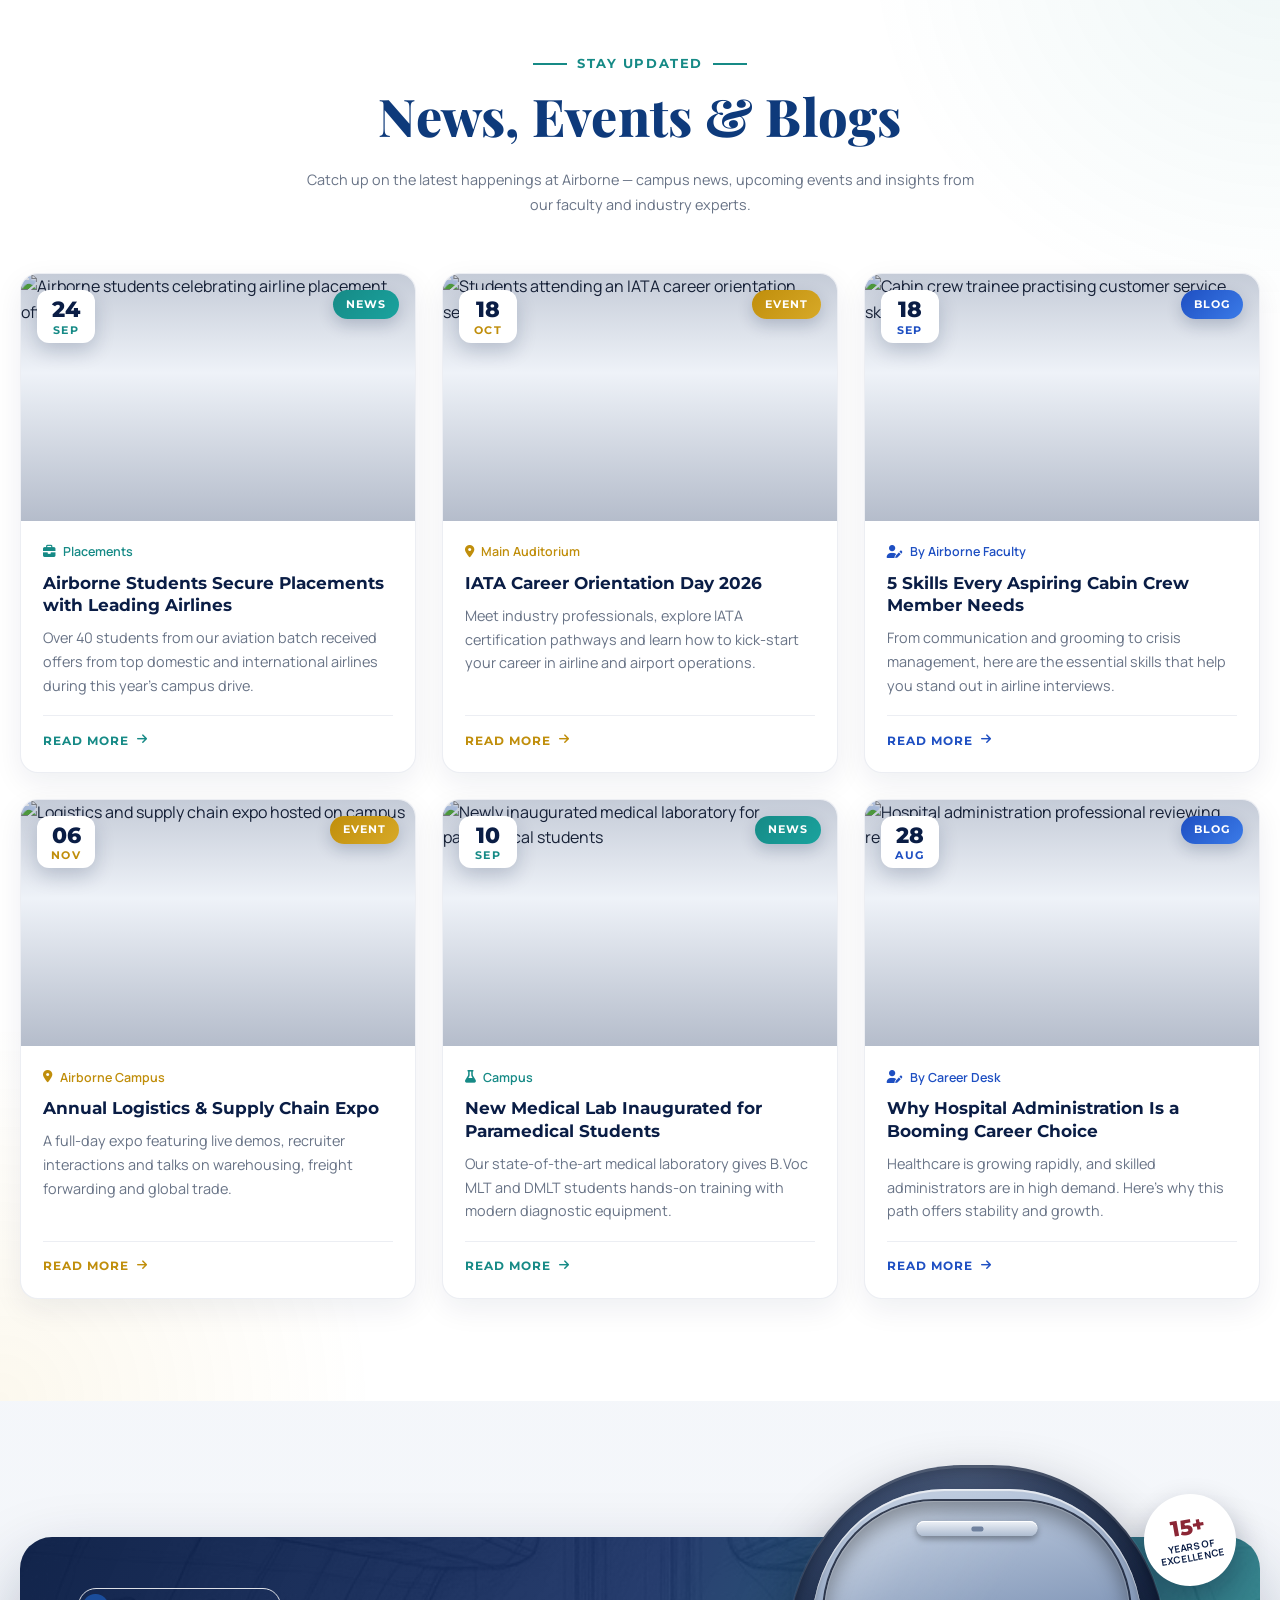
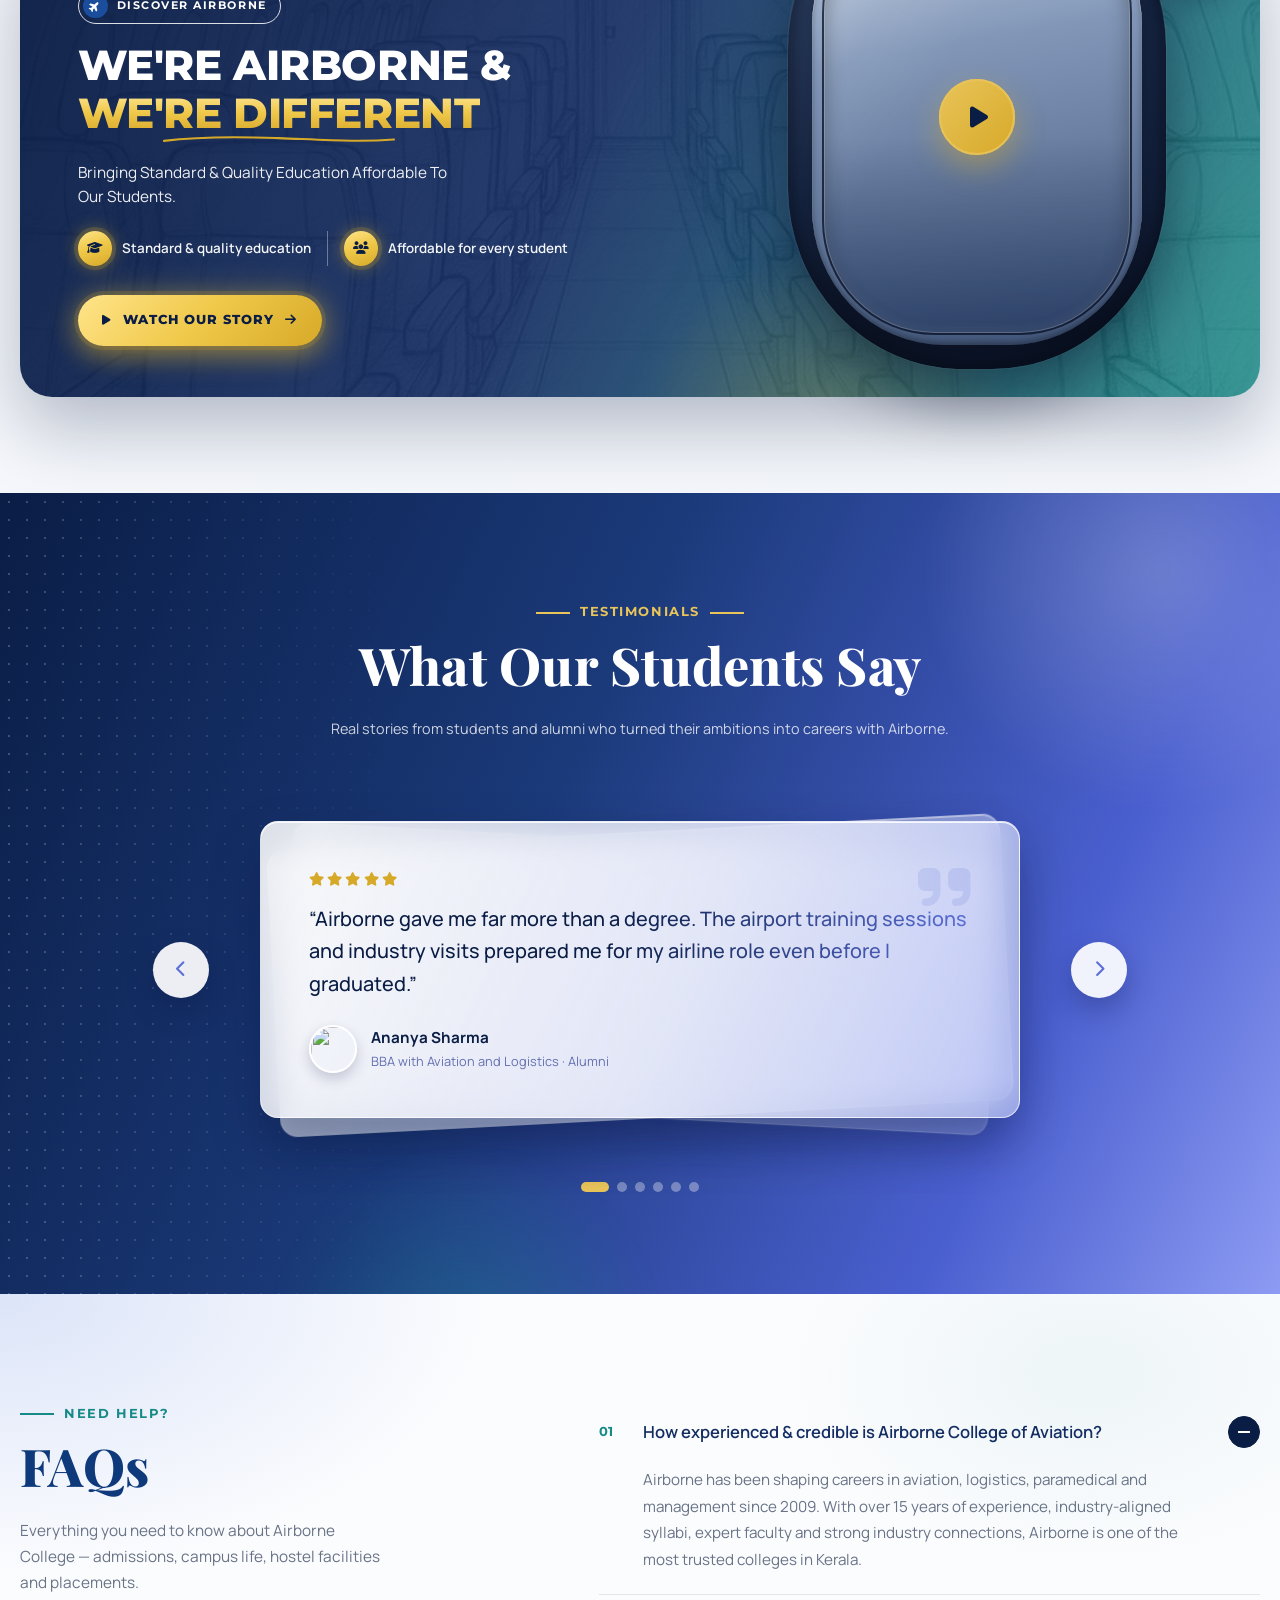
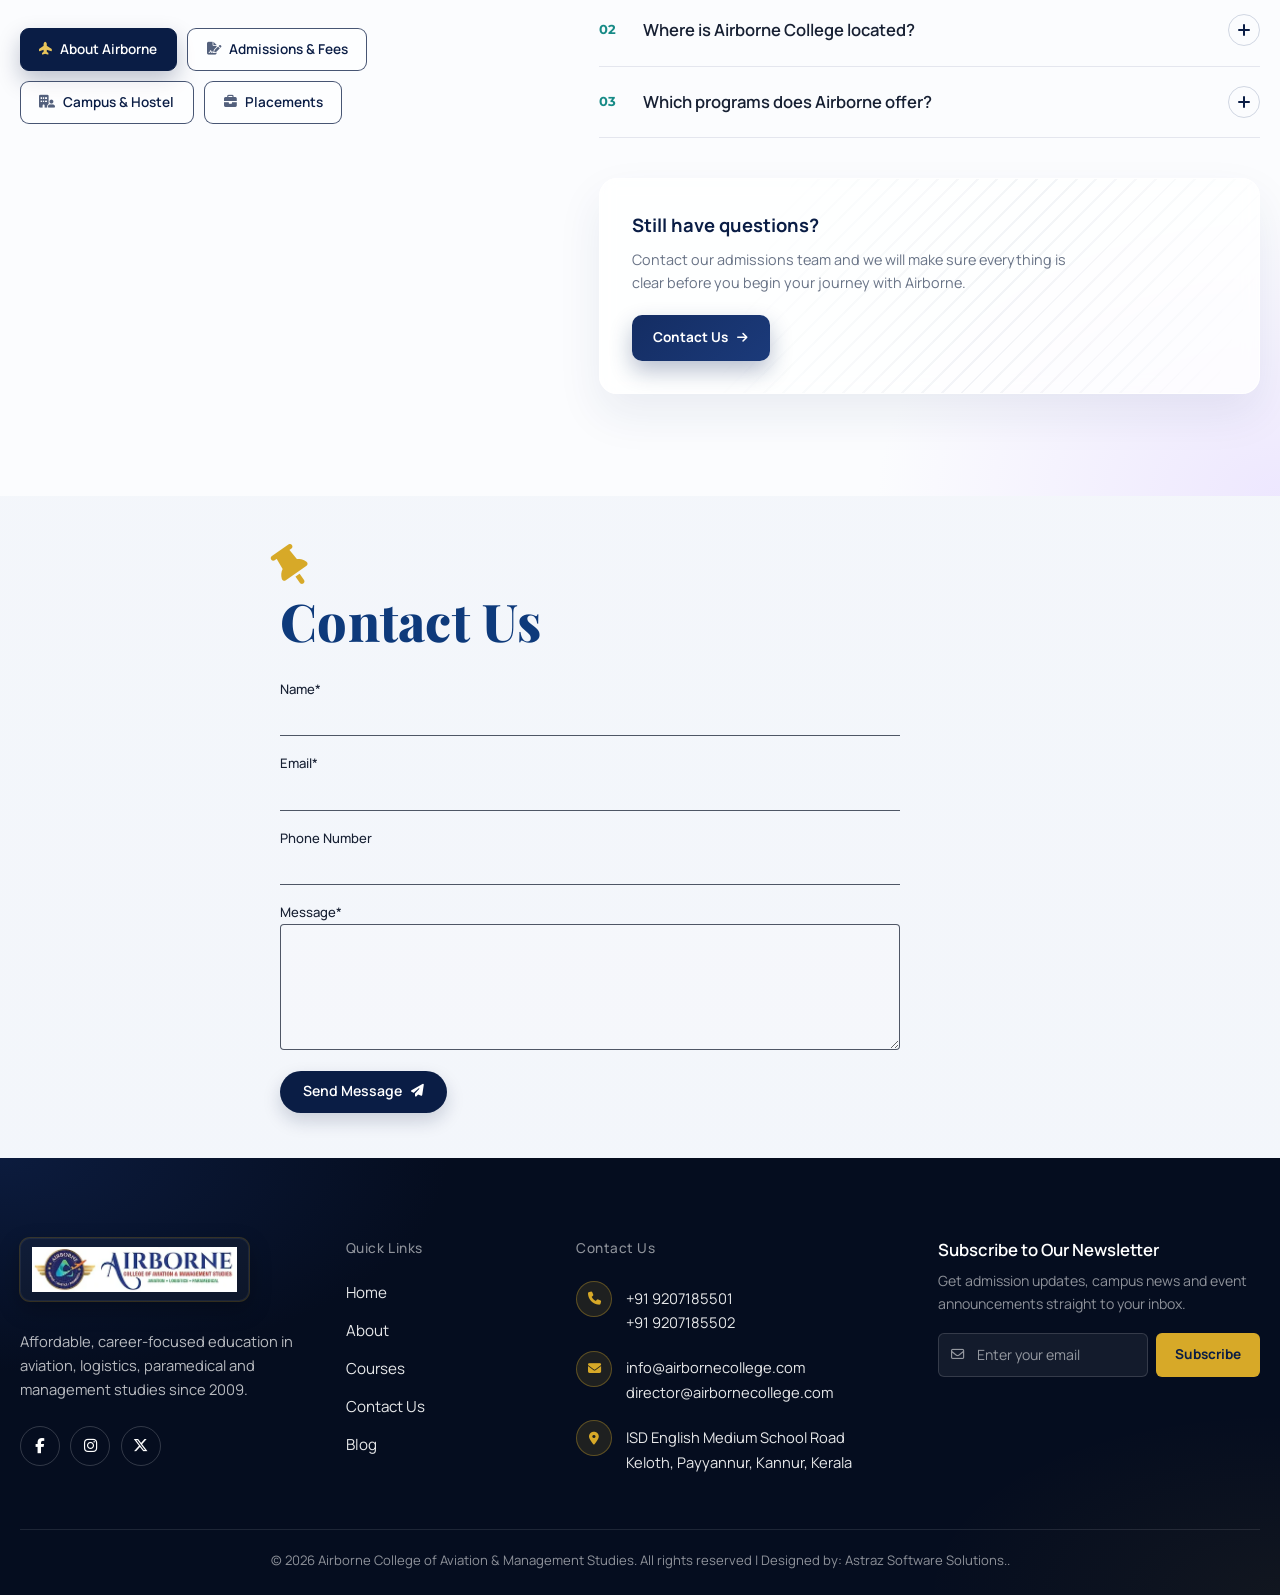
==== commit 82b80706: "phone number updated" ====
--- a/index.html
+++ b/index.html
@@ -46,7 +46,7 @@
           <div class="top-bar__contact">
             <a href="tel:+919876543210" class="top-bar__phone">
               <i class="fa-solid fa-phone" aria-hidden="true"></i>
-              <span>+91 98765 43210</span>
+              <span>+91 9207185501</span>
             </a>
             <span class="top-bar__divider" aria-hidden="true"></span>
             <a href="mailto:info@airbornecollege.com" class="top-bar__email">
@@ -571,7 +571,10 @@
                 </li>
               </ul>
               <div class="program-card__footer">
-                <a href="courses.html?category=aviation" class="program-card__btn">
+                <a
+                  href="courses.html?category=aviation"
+                  class="program-card__btn"
+                >
                   View All Programs
                   <i class="fa-solid fa-arrow-right" aria-hidden="true"></i>
                 </a>
@@ -620,7 +623,10 @@
                 </li>
               </ul>
               <div class="program-card__footer">
-                <a href="courses.html?category=logistics" class="program-card__btn">
+                <a
+                  href="courses.html?category=logistics"
+                  class="program-card__btn"
+                >
                   View All Programs
                   <i class="fa-solid fa-arrow-right" aria-hidden="true"></i>
                 </a>
@@ -667,7 +673,10 @@
                 </li>
               </ul>
               <div class="program-card__footer">
-                <a href="courses.html?category=paramedical" class="program-card__btn">
+                <a
+                  href="courses.html?category=paramedical"
+                  class="program-card__btn"
+                >
                   View All Programs
                   <i class="fa-solid fa-arrow-right" aria-hidden="true"></i>
                 </a>
@@ -715,7 +724,10 @@
                 </li>
               </ul>
               <div class="program-card__footer">
-                <a href="courses.html?category=management" class="program-card__btn">
+                <a
+                  href="courses.html?category=management"
+                  class="program-card__btn"
+                >
                   View All Programs
                   <i class="fa-solid fa-arrow-right" aria-hidden="true"></i>
                 </a>
--- a/style.css
+++ b/style.css
@@ -8993,6 +8993,7 @@
 
 .results-hero .courses-hero__title {
     max-width: 18ch;
+    margin-inline: auto;
 }
 
 .results-search {
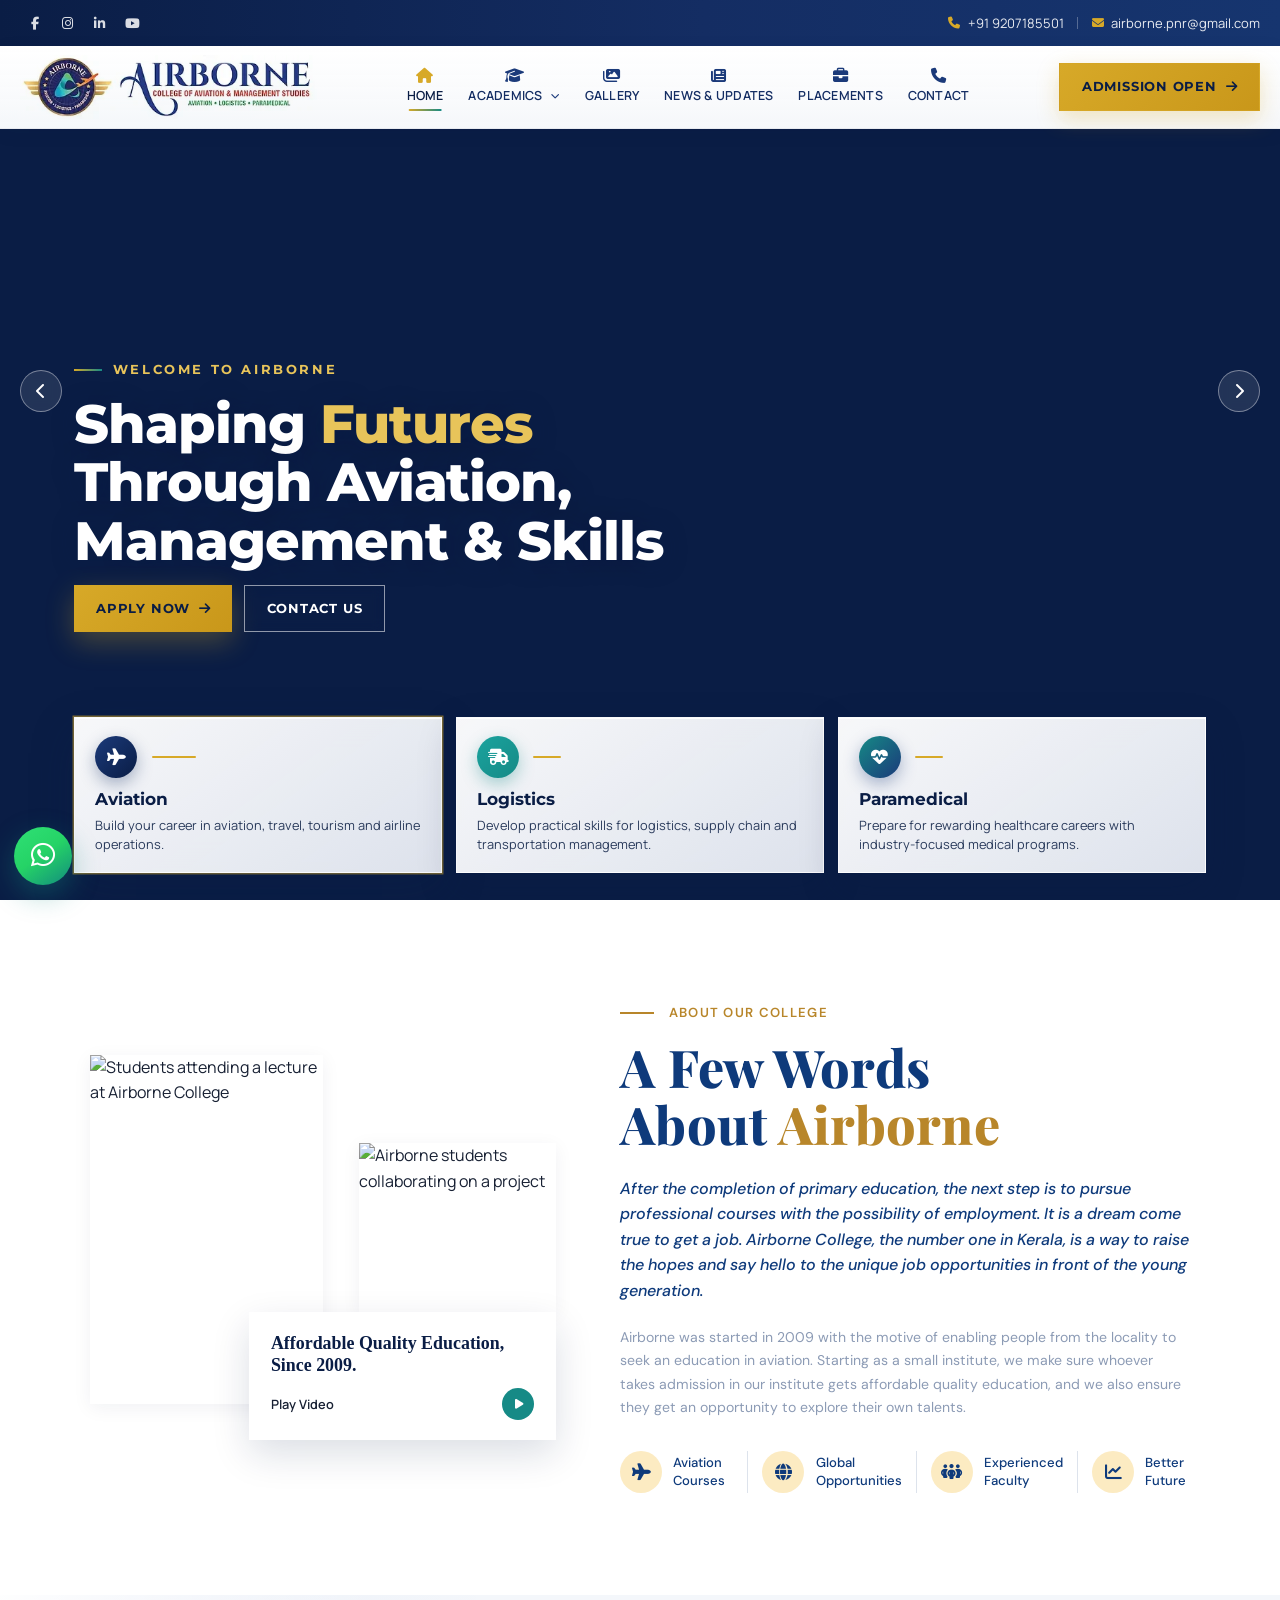
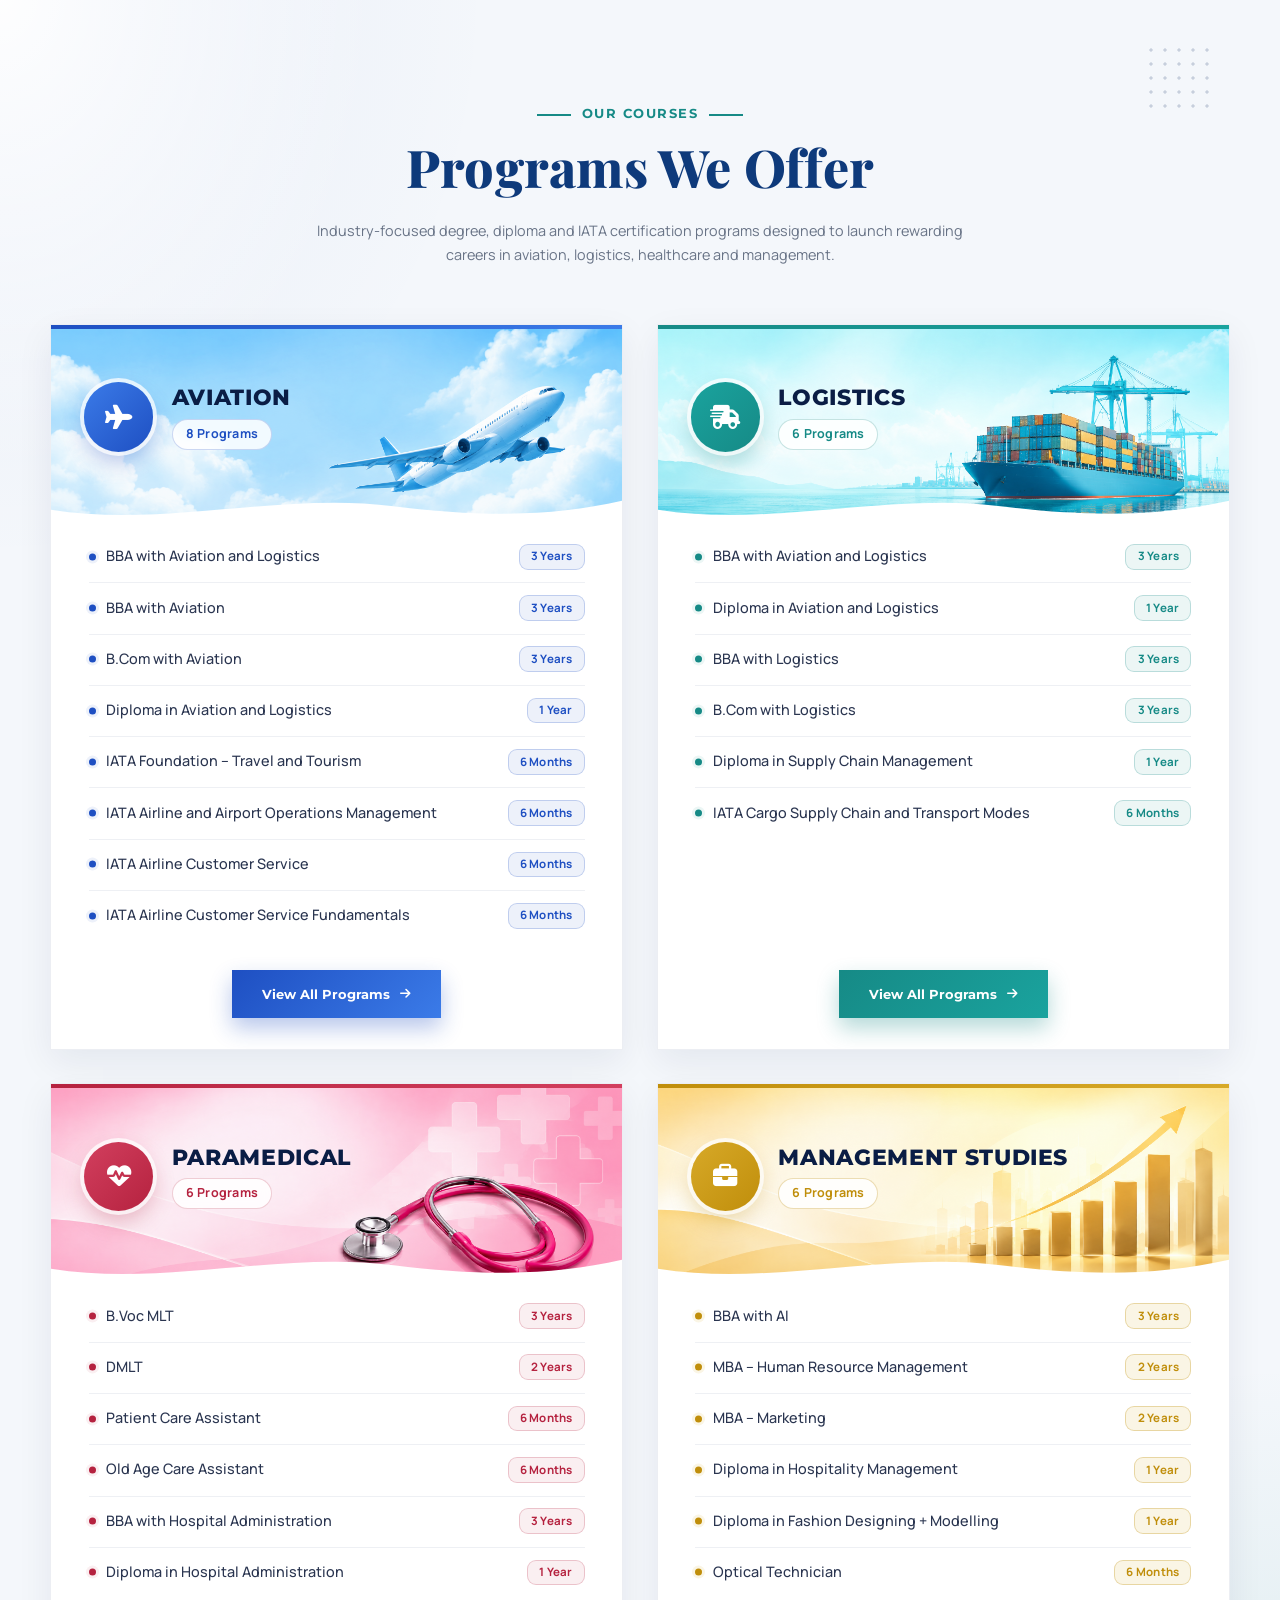
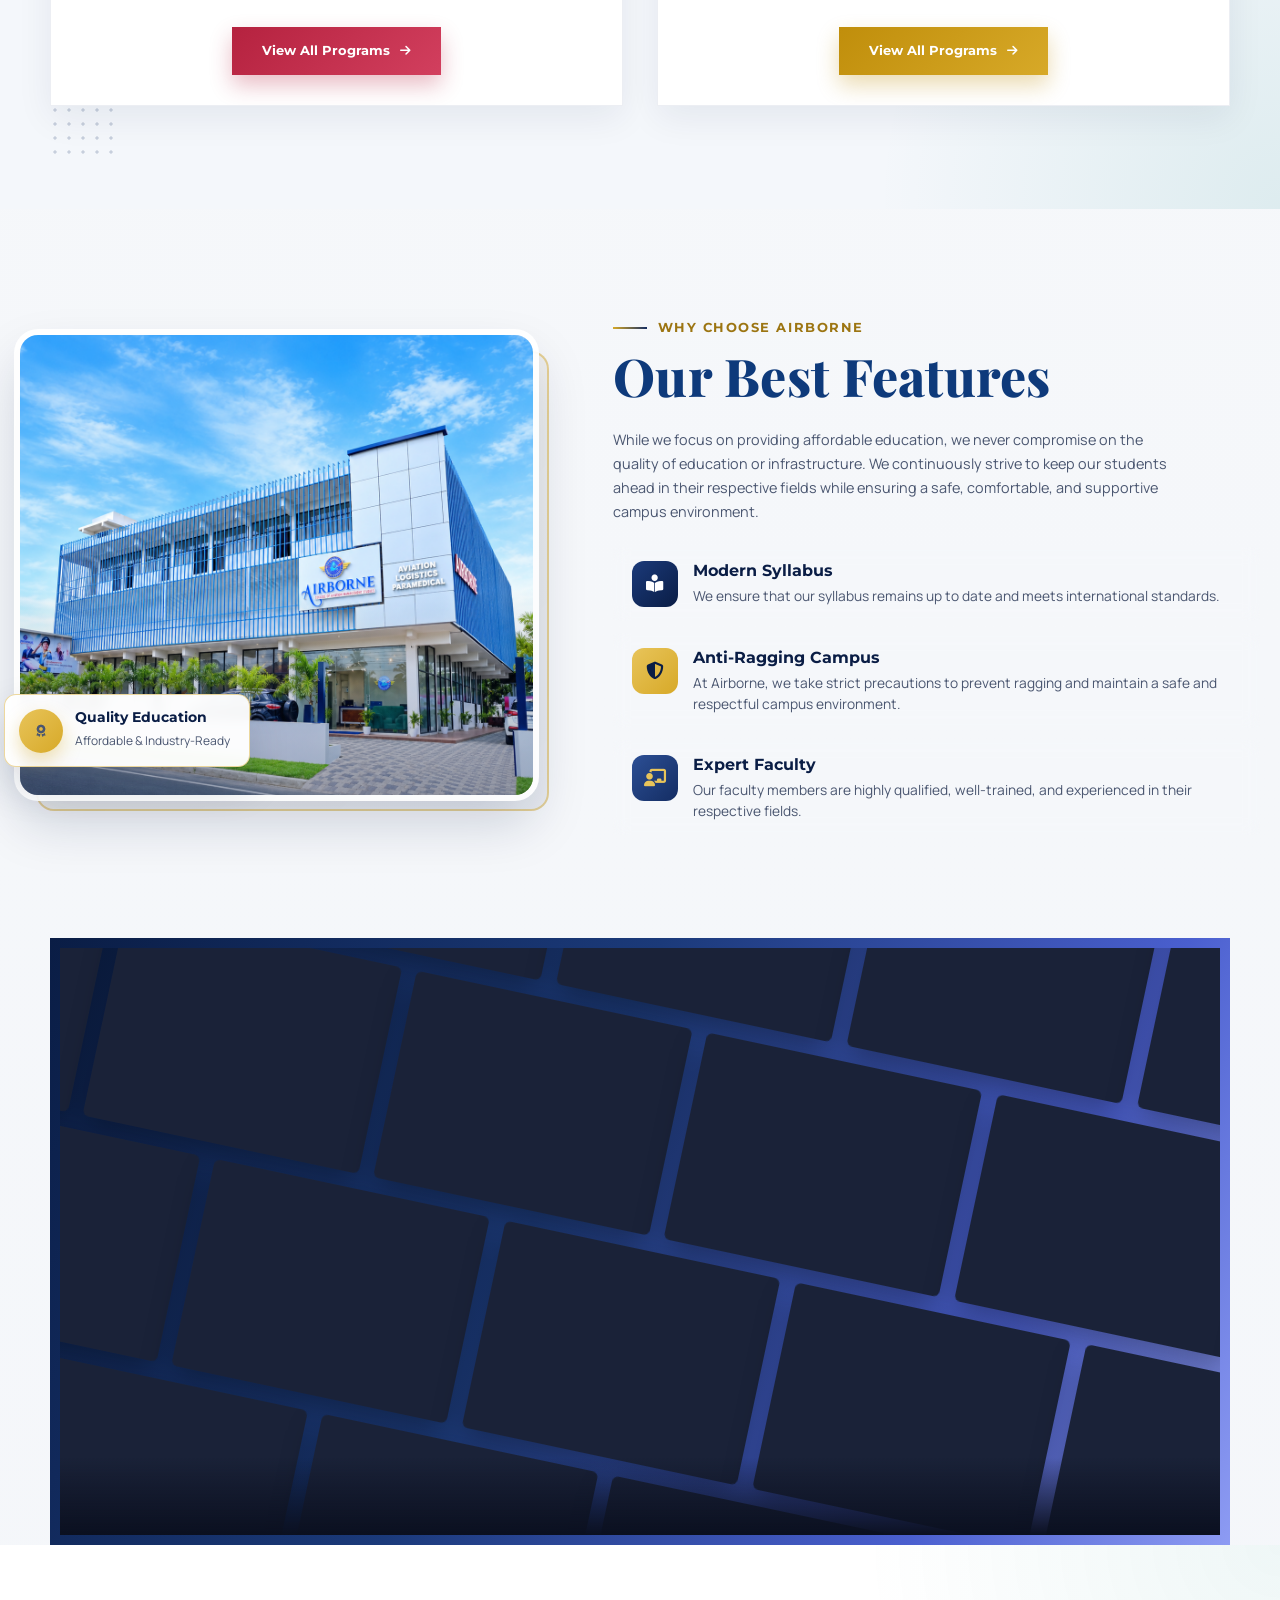
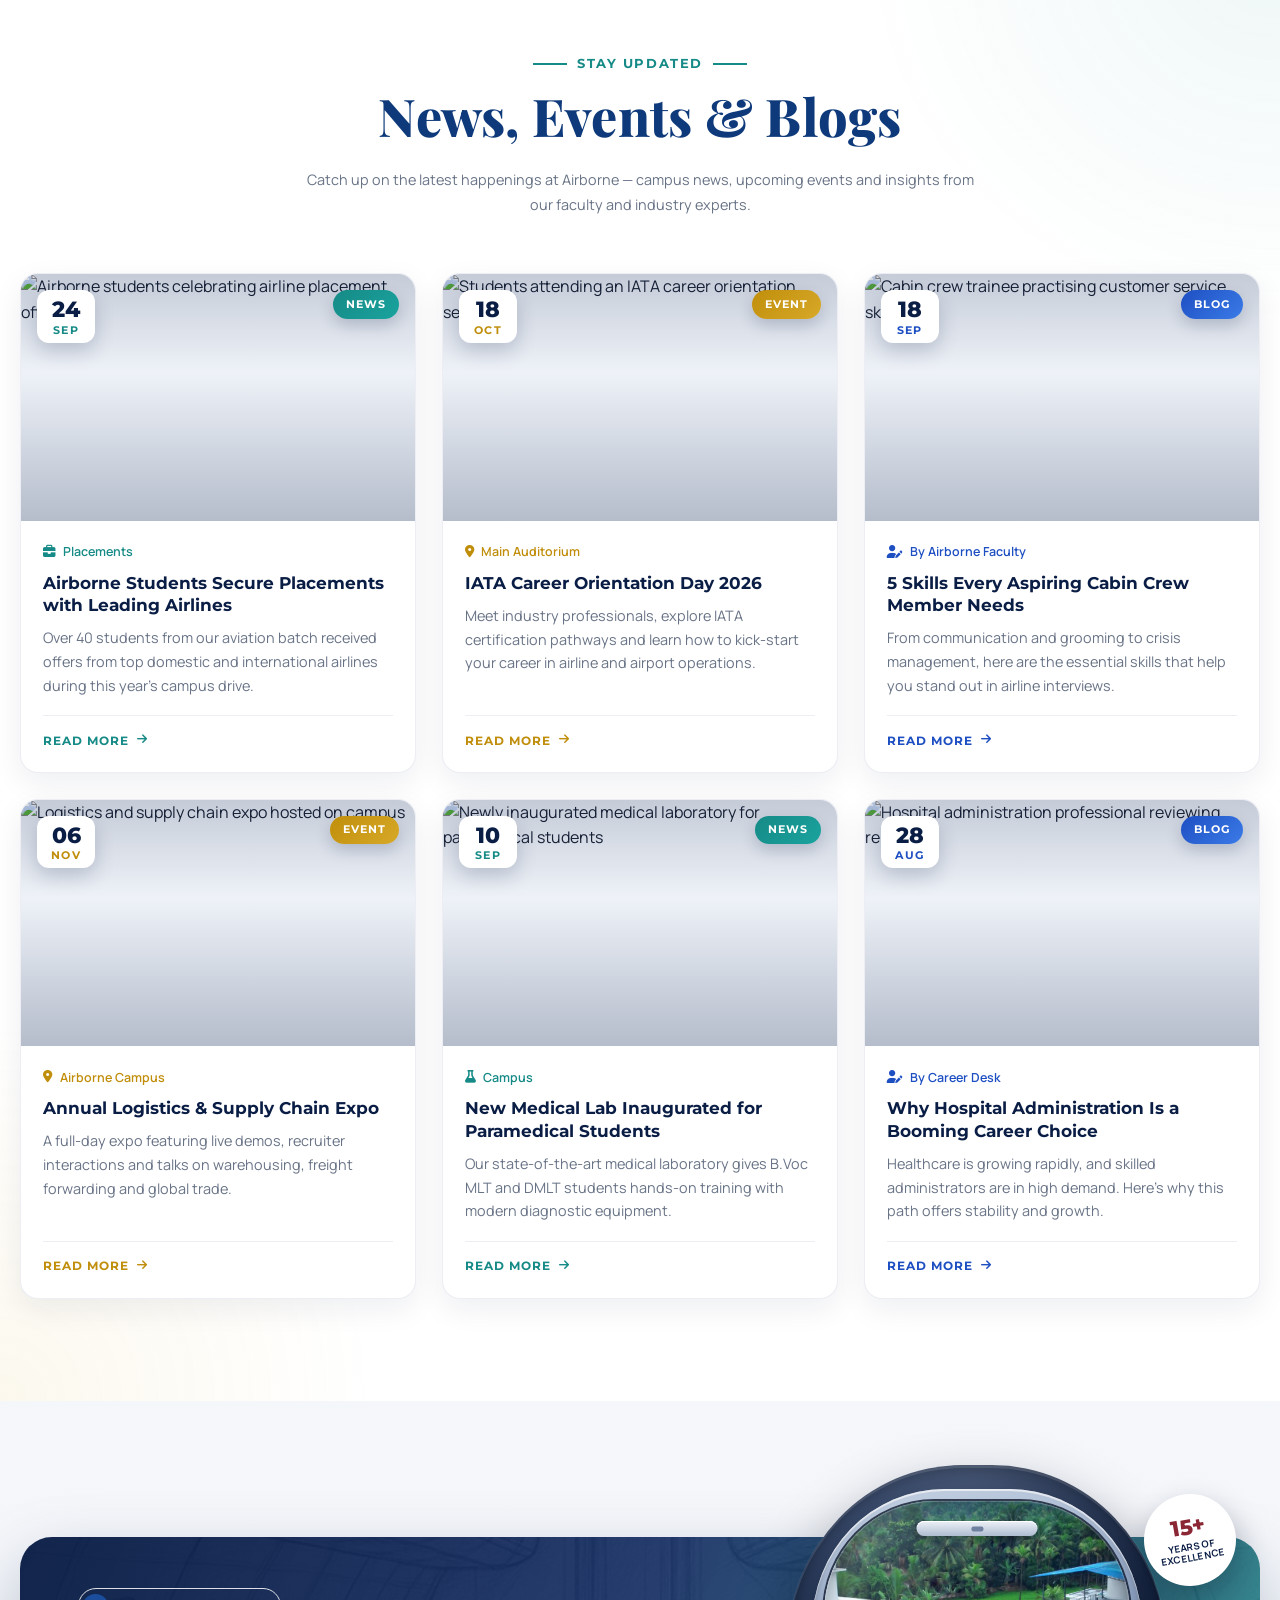
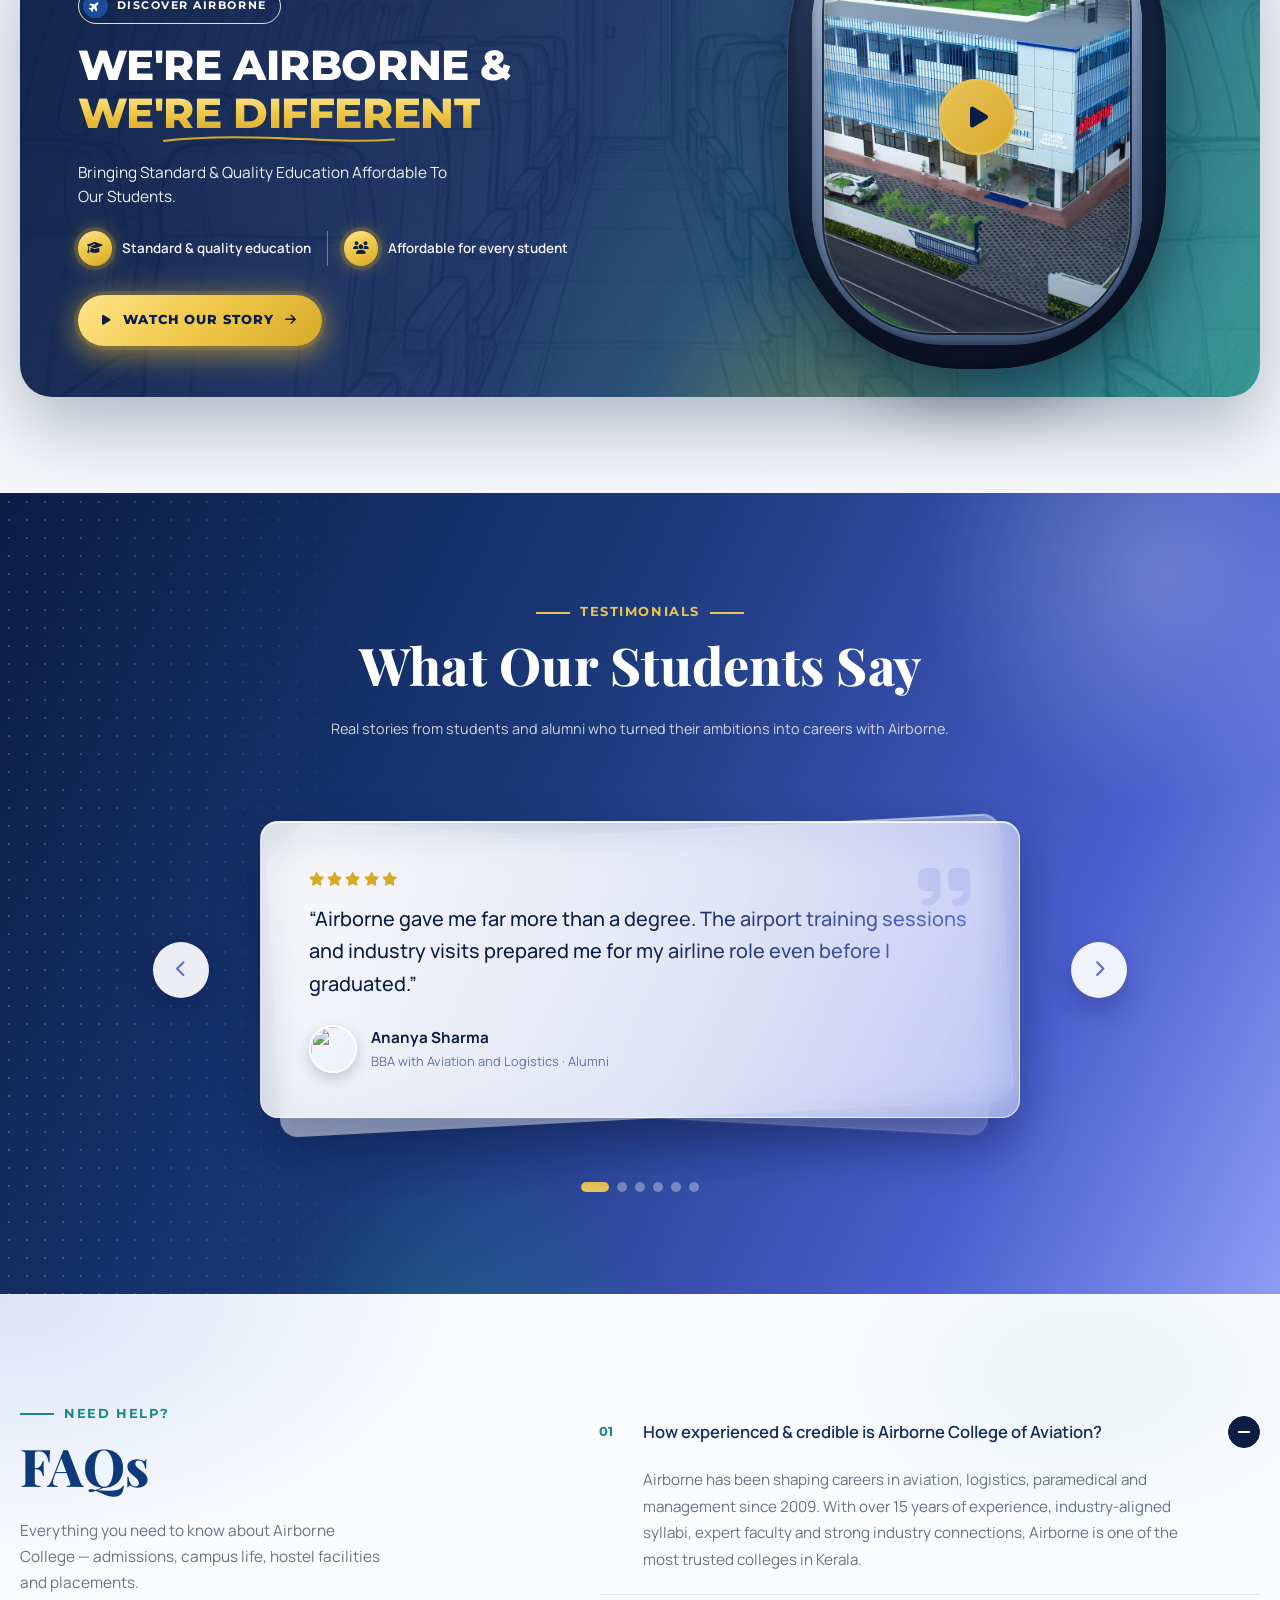
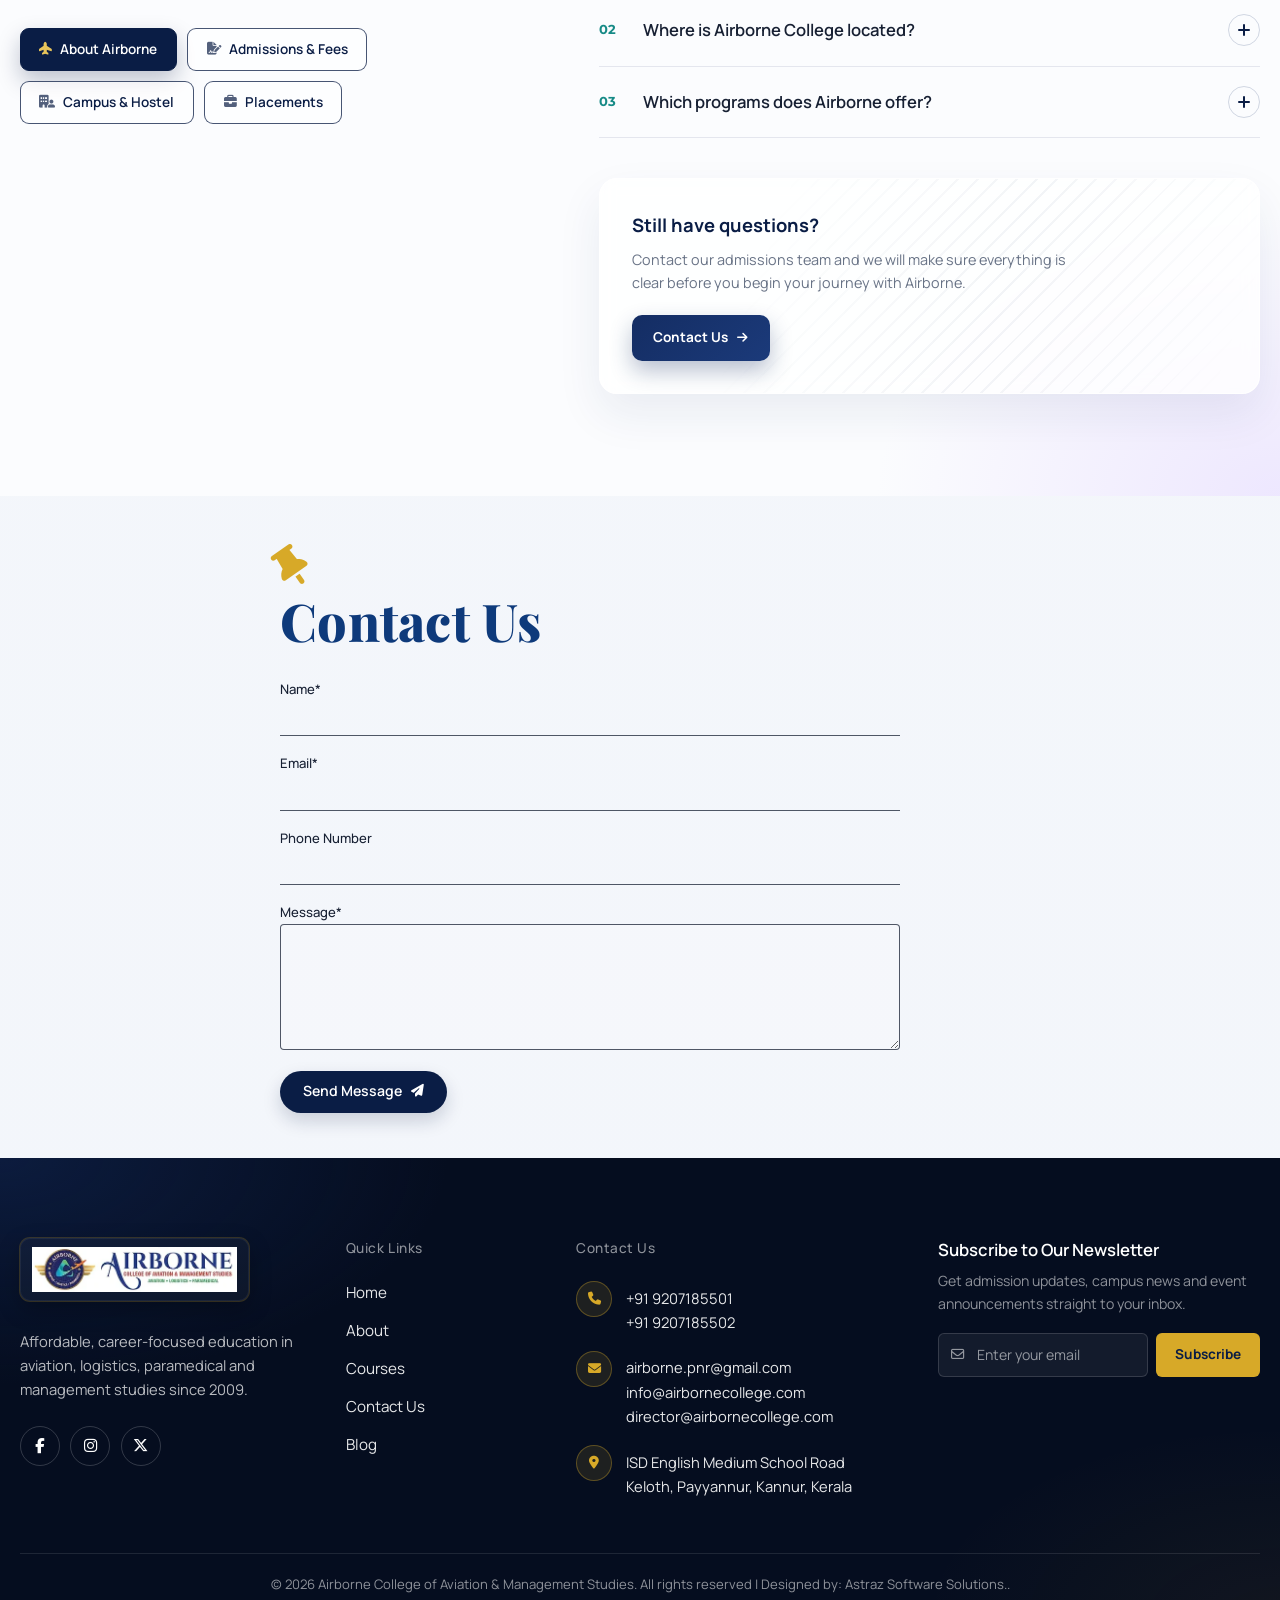
==== commit 9080523e: "email, phone numbr - changed" ====
--- a/index.html
+++ b/index.html
@@ -49,9 +49,9 @@
               <span>+91 9207185501</span>
             </a>
             <span class="top-bar__divider" aria-hidden="true"></span>
-            <a href="mailto:info@airbornecollege.com" class="top-bar__email">
+            <a href="mailto:airborne.pnr@gmail.com" class="top-bar__email">
               <i class="fa-solid fa-envelope" aria-hidden="true"></i>
-              <span>info@airbornecollege.com</span>
+              <span>airborne.pnr@gmail.com</span>
             </a>
           </div>
         </div>
@@ -2436,6 +2436,9 @@
                   ><i class="fa-solid fa-envelope"></i
                 ></span>
                 <span class="site-footer__contact-lines">
+                  <a href="mailto:airborne.pnr@gmail.com"
+                    >airborne.pnr@gmail.com</a
+                  >
                   <a href="mailto:info@airbornecollege.com"
                     >info@airbornecollege.com</a
                   >
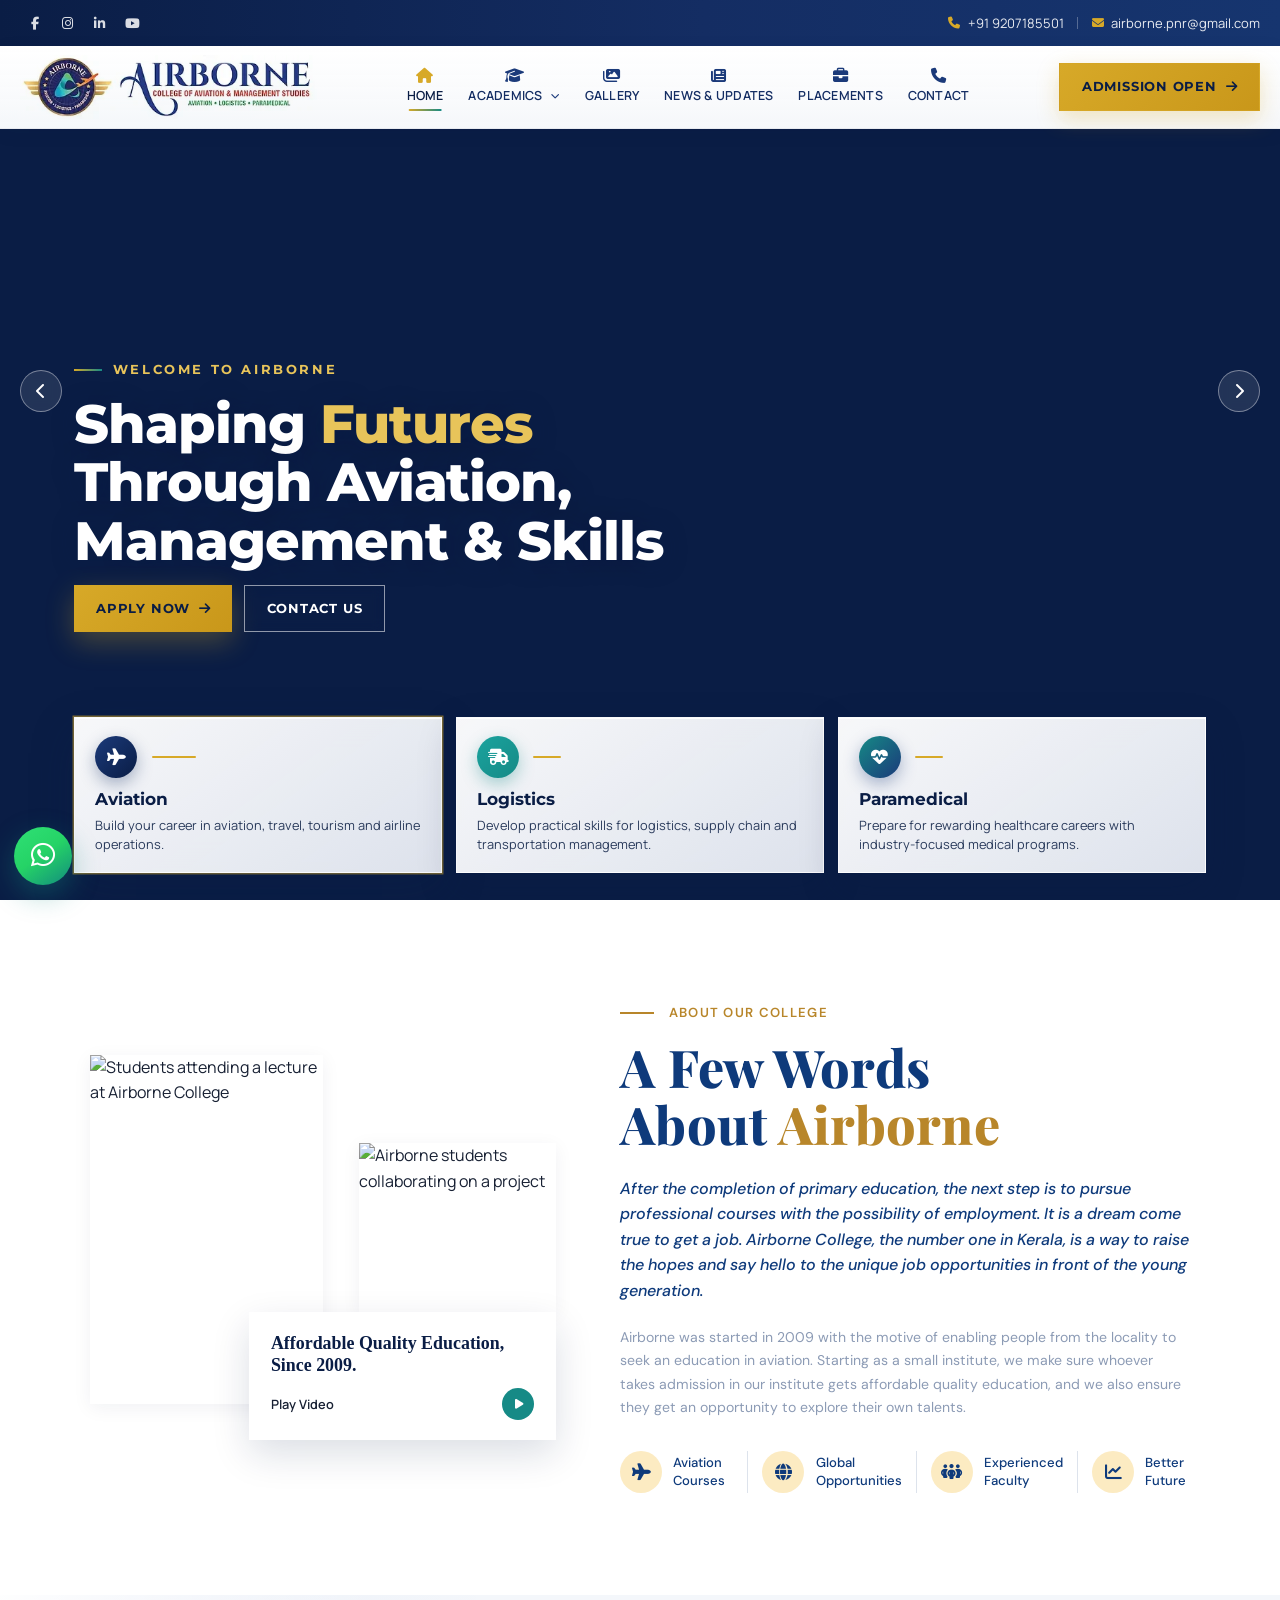
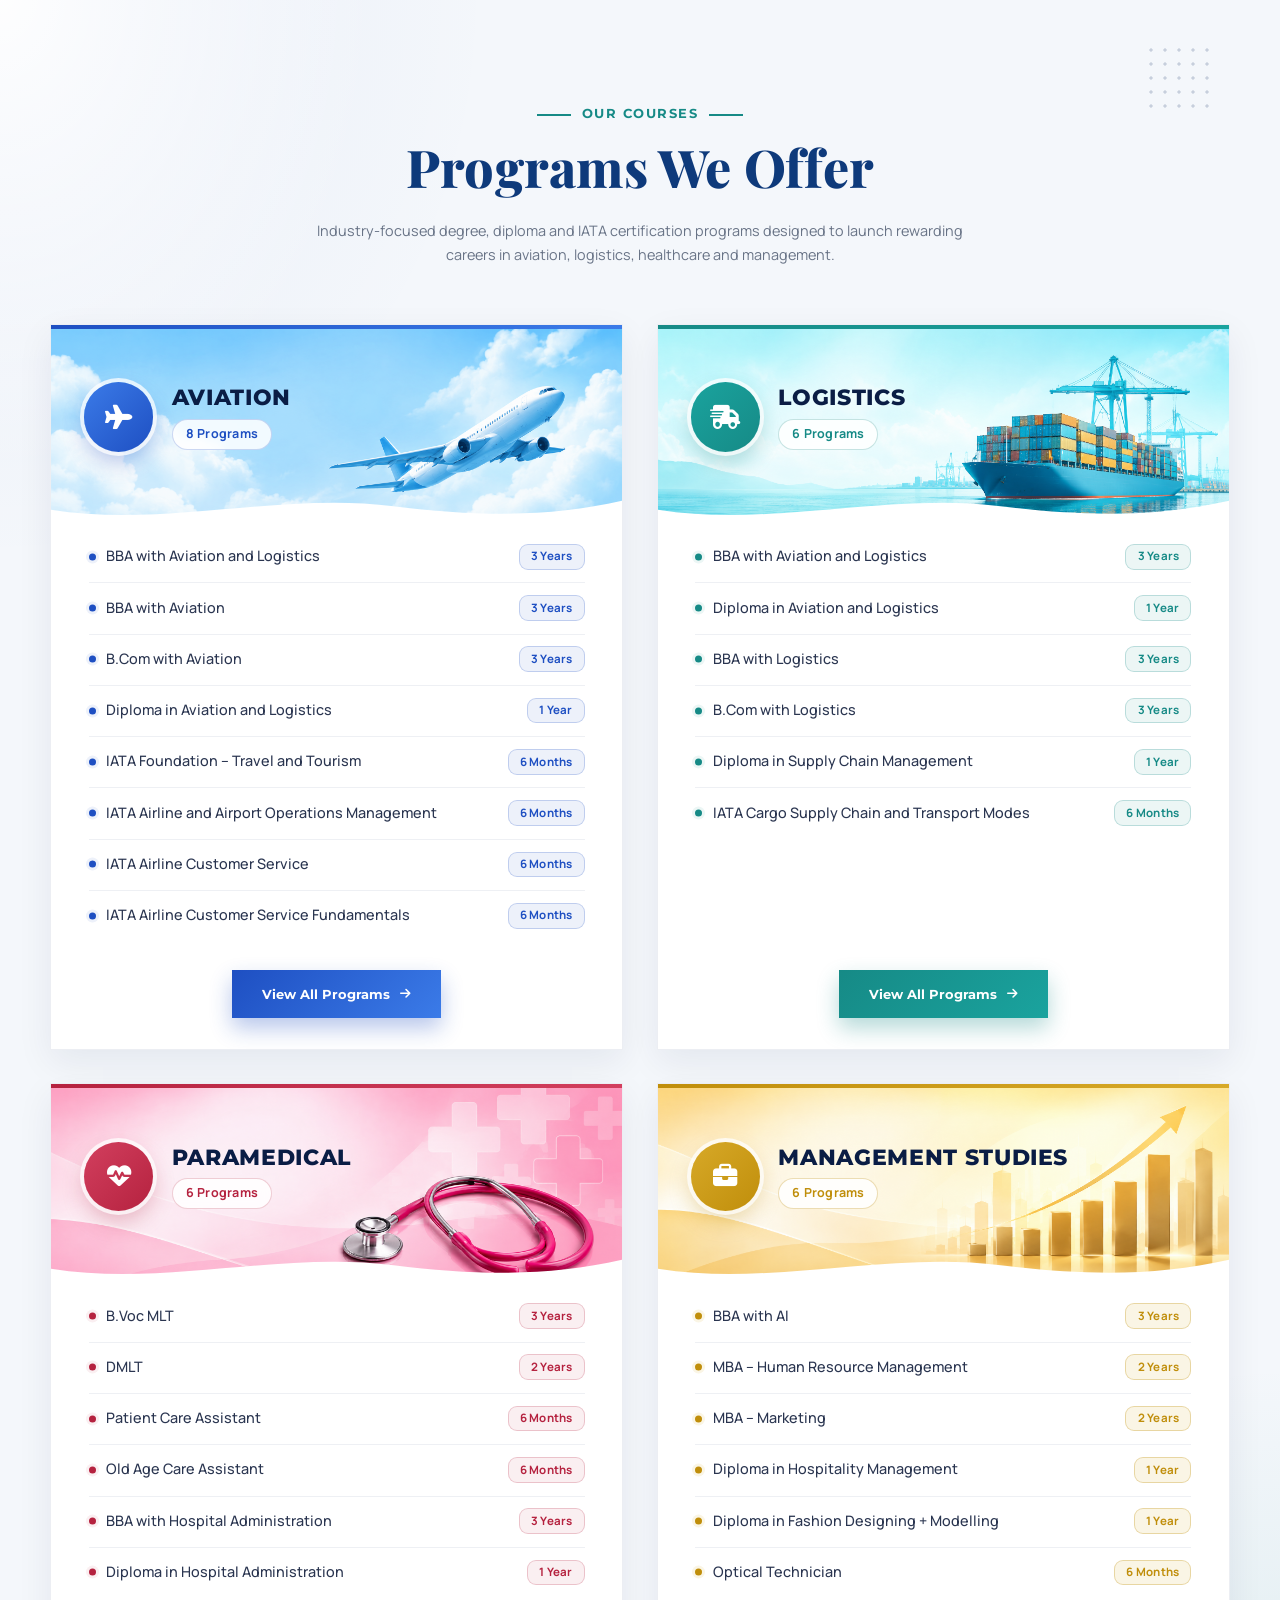
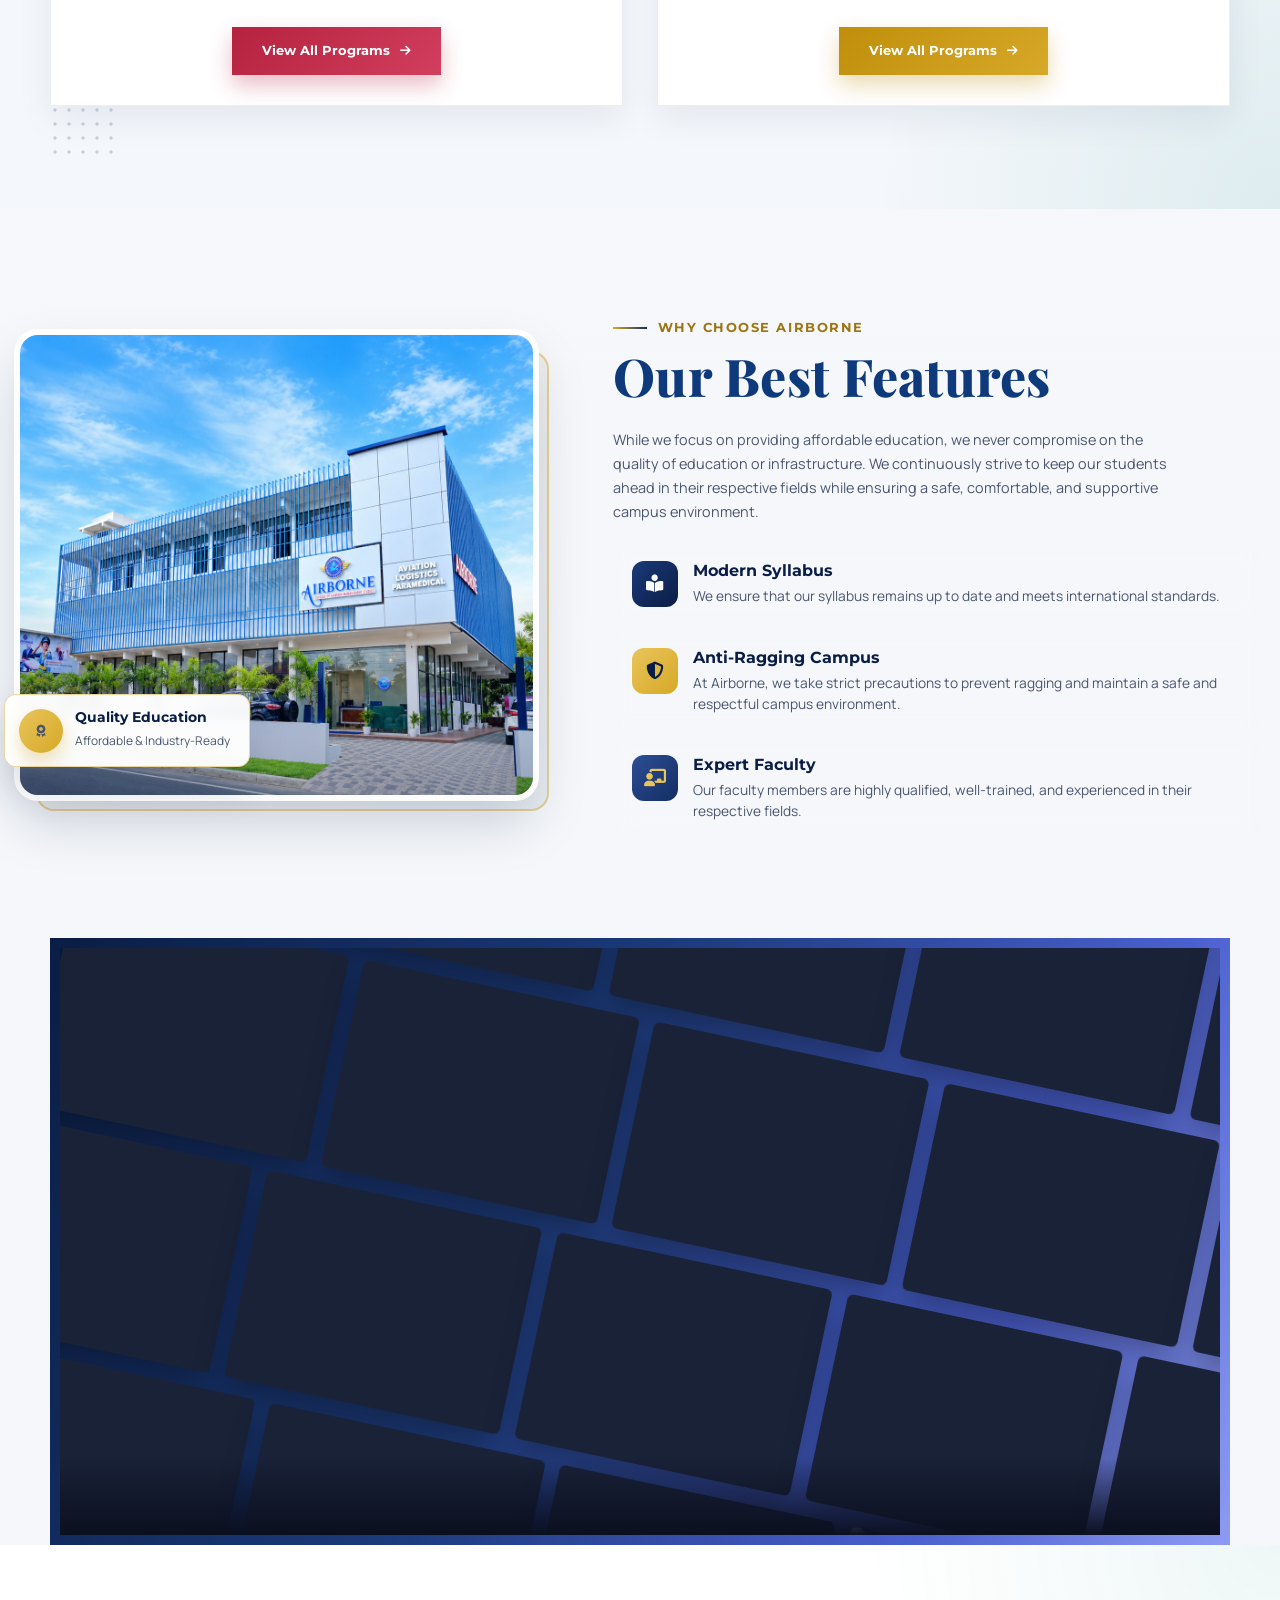
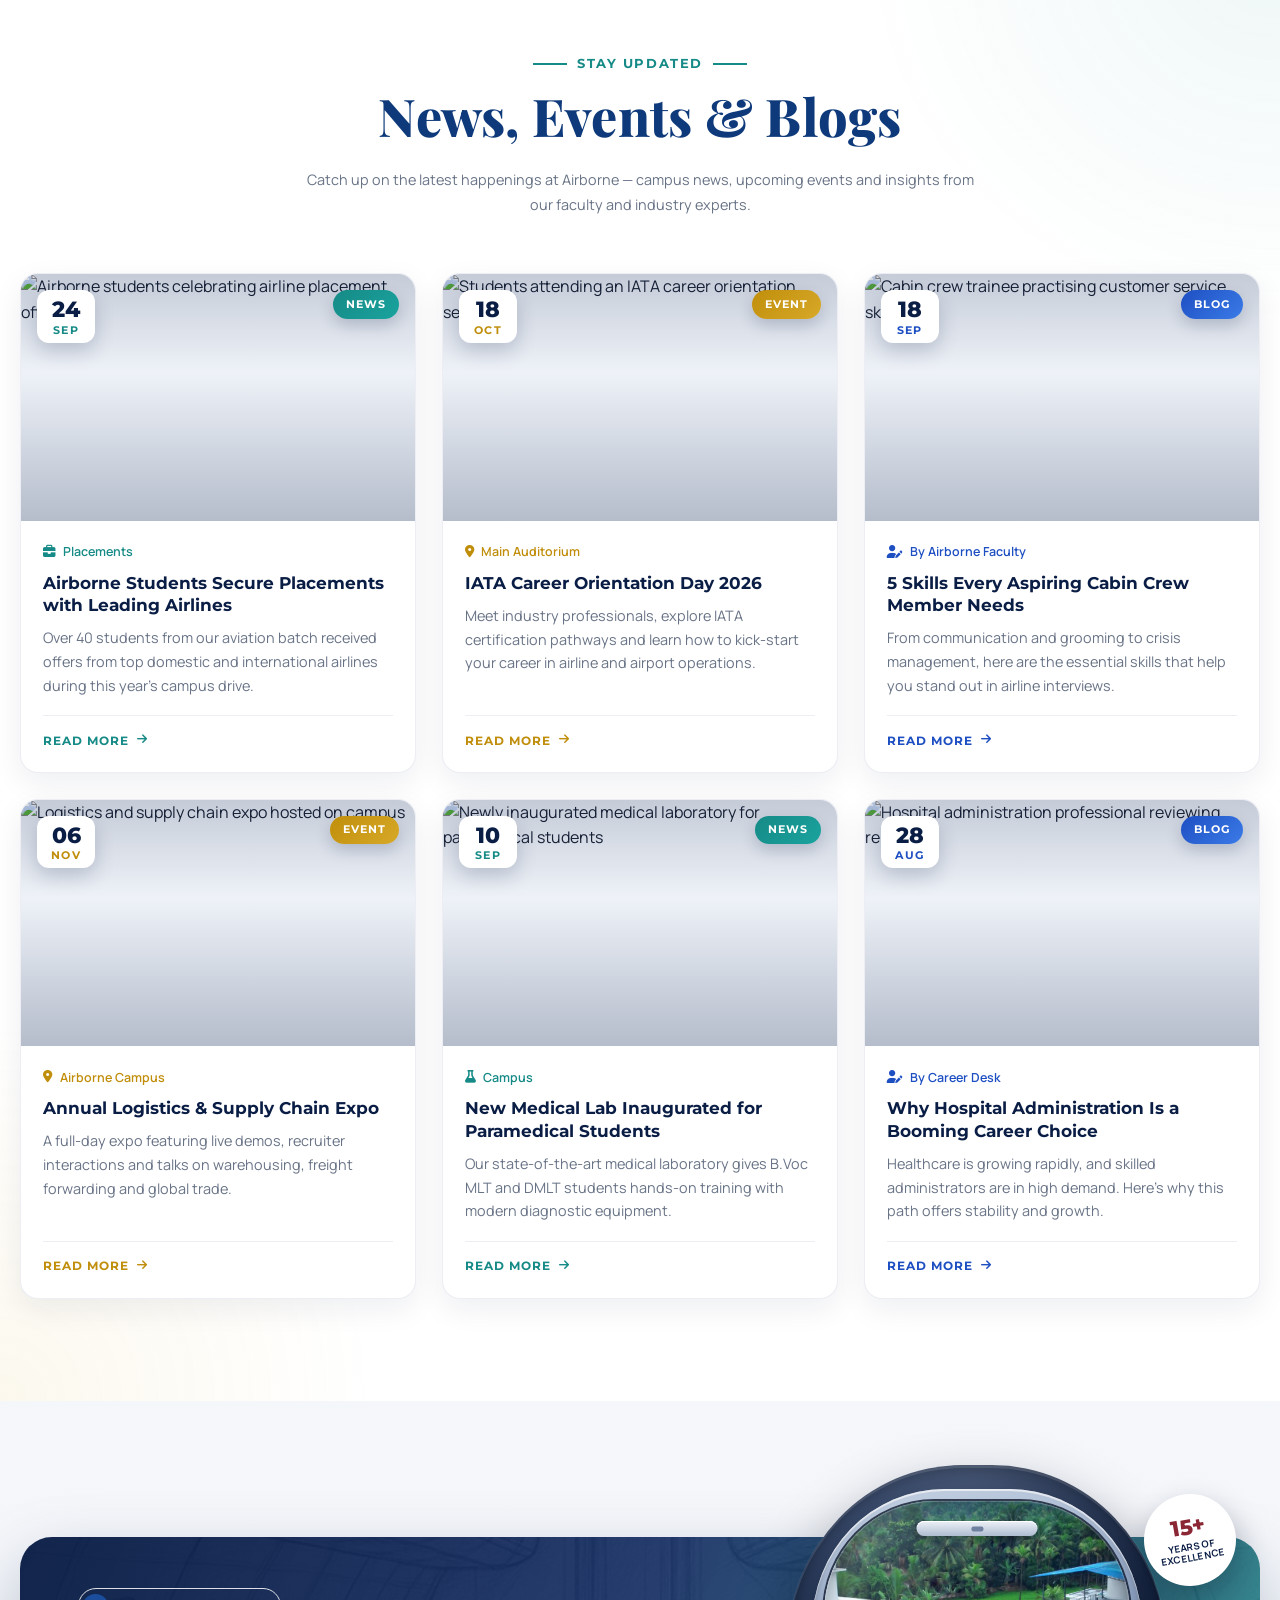
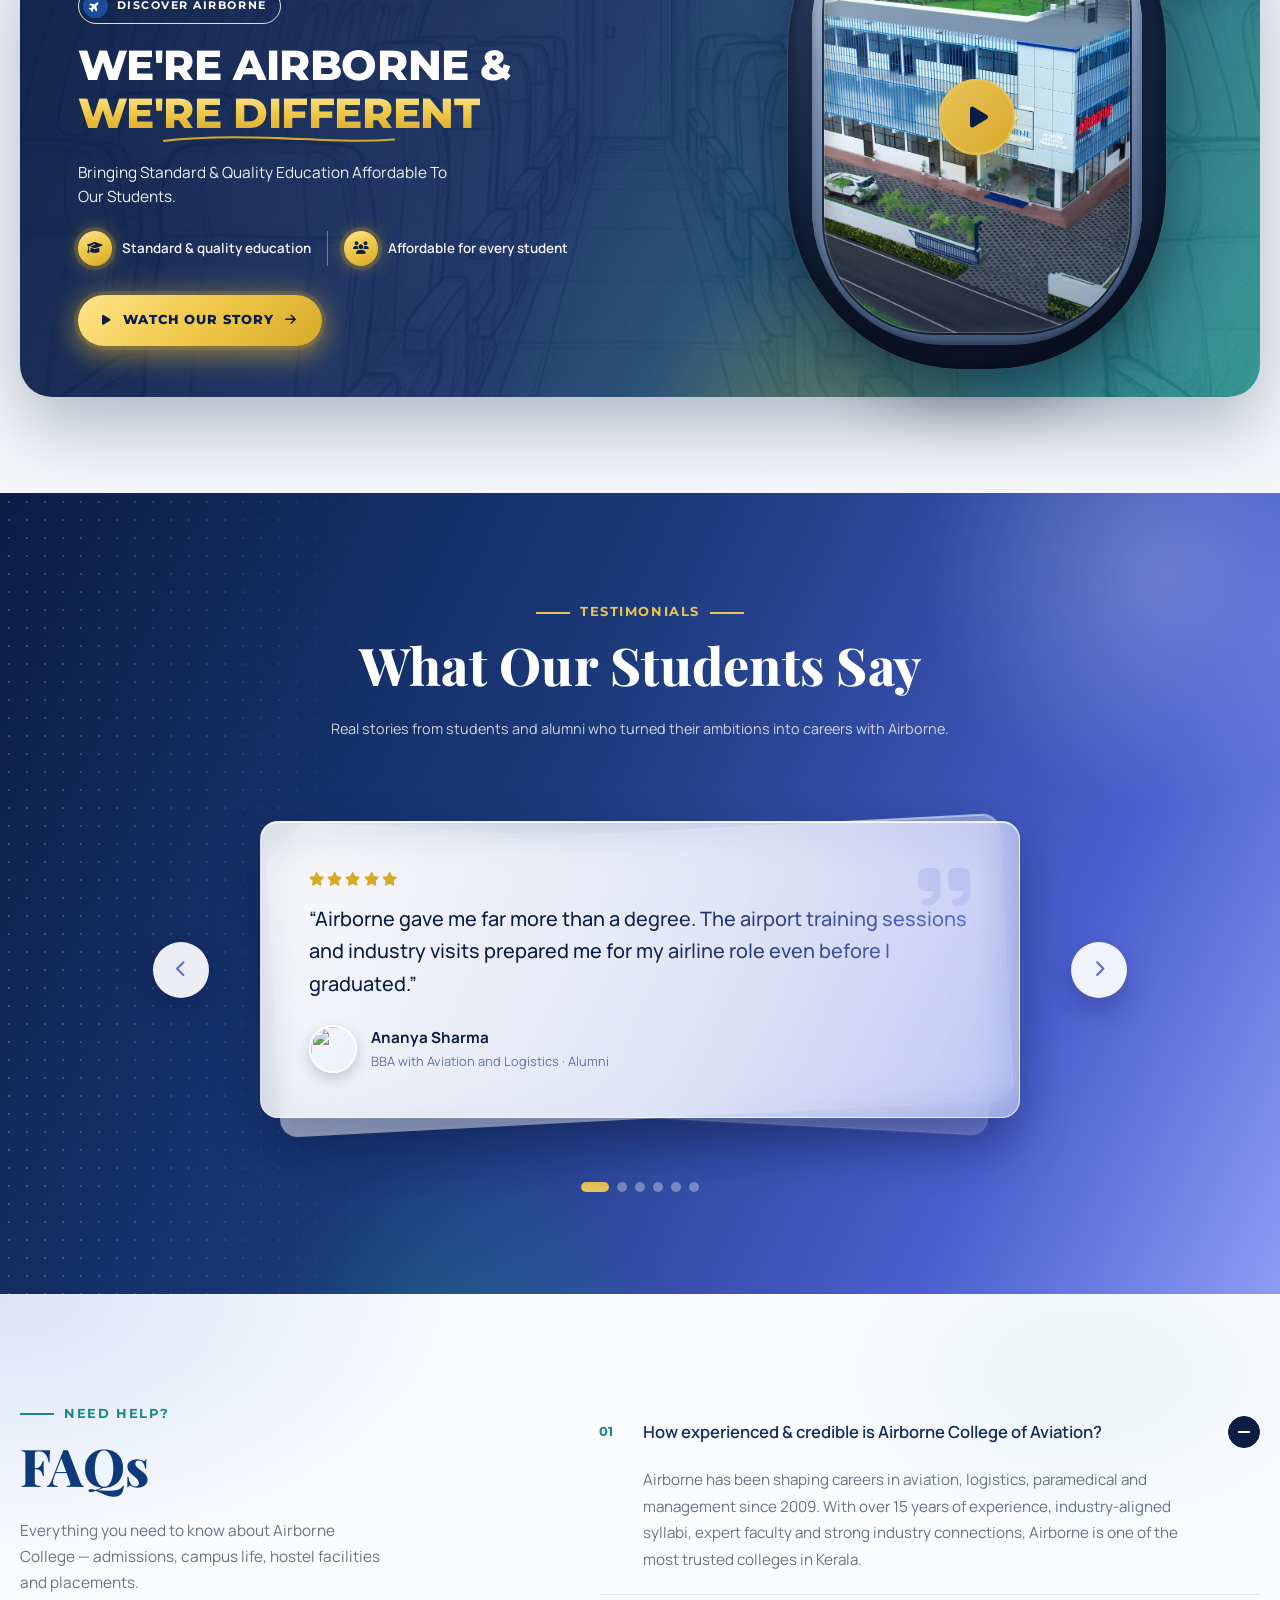
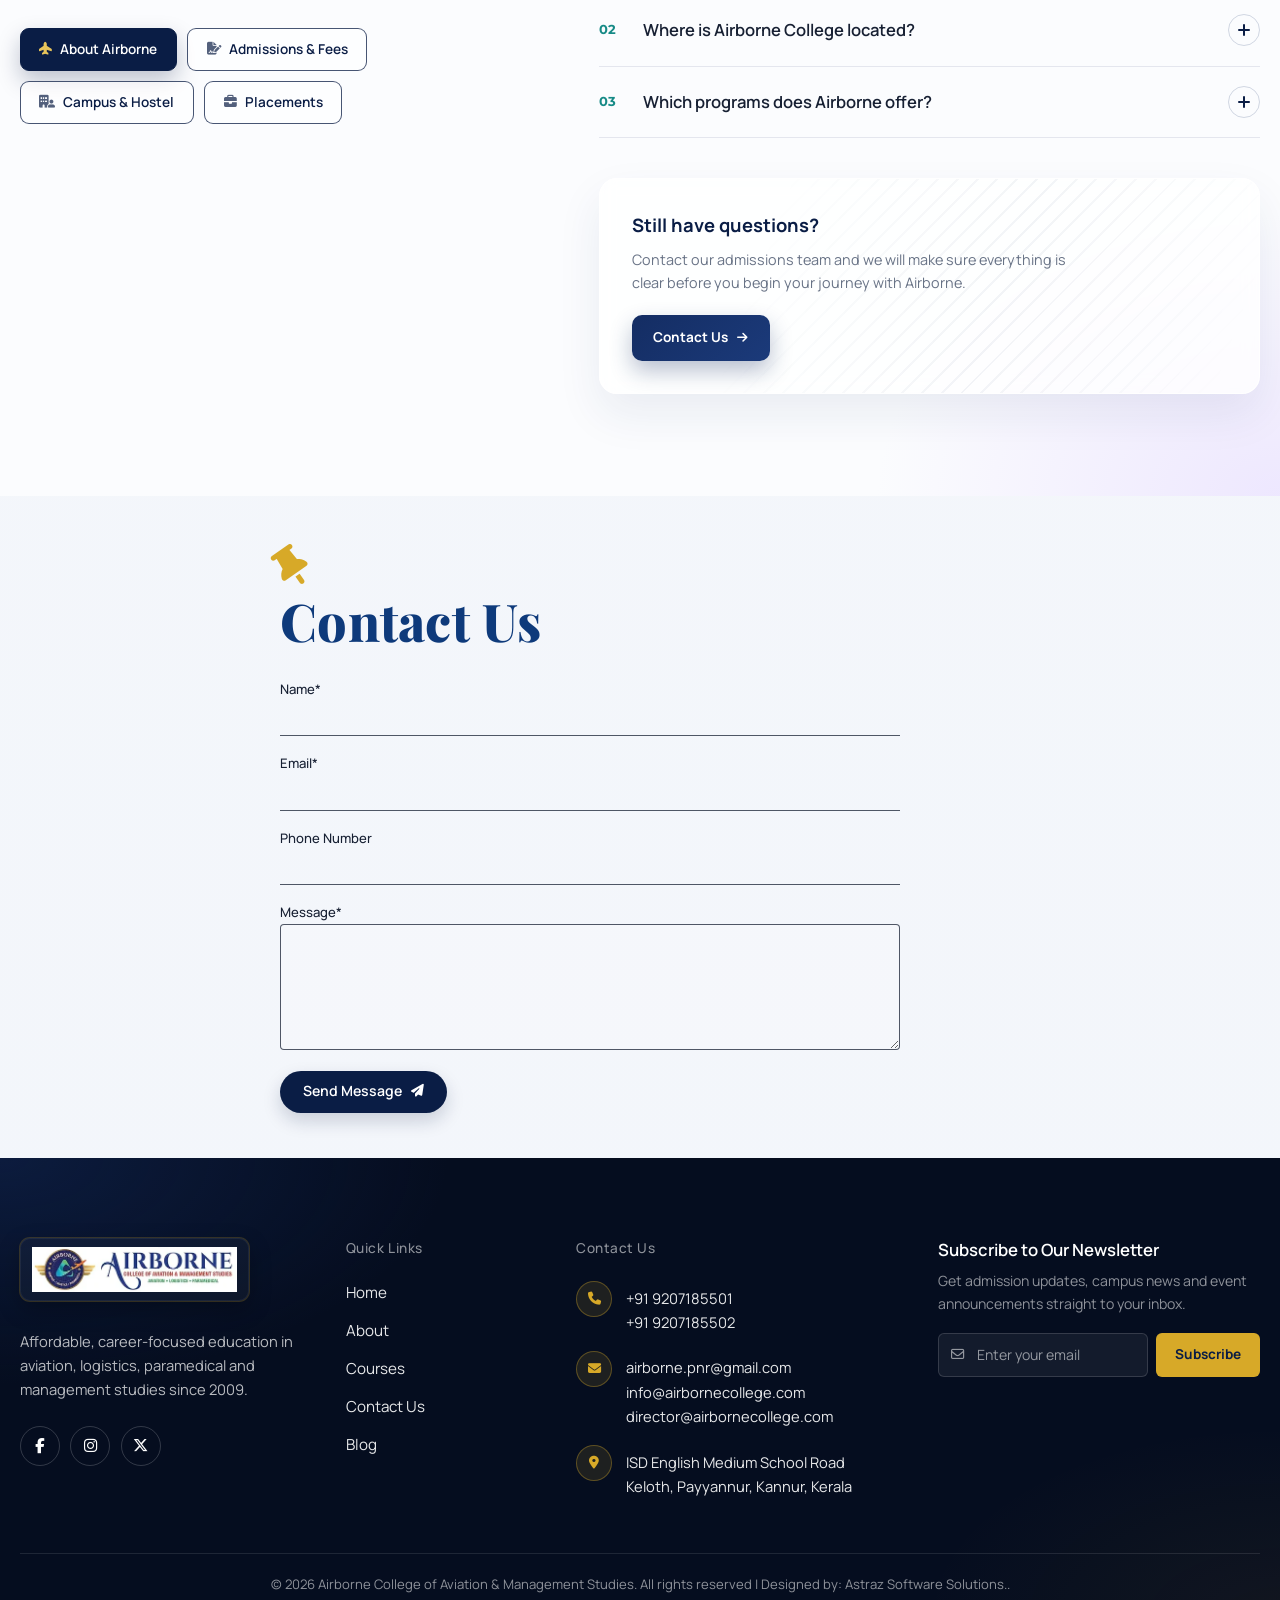
==== commit eb674e85: "favicon added" ====
--- a/index.html
+++ b/index.html
@@ -22,6 +22,7 @@
       crossorigin="anonymous"
       referrerpolicy="no-referrer"
     />
+    <link rel="icon" type="image/png" href="assets/fav.png">
     <link rel="stylesheet" href="style.css" />
   </head>
 
